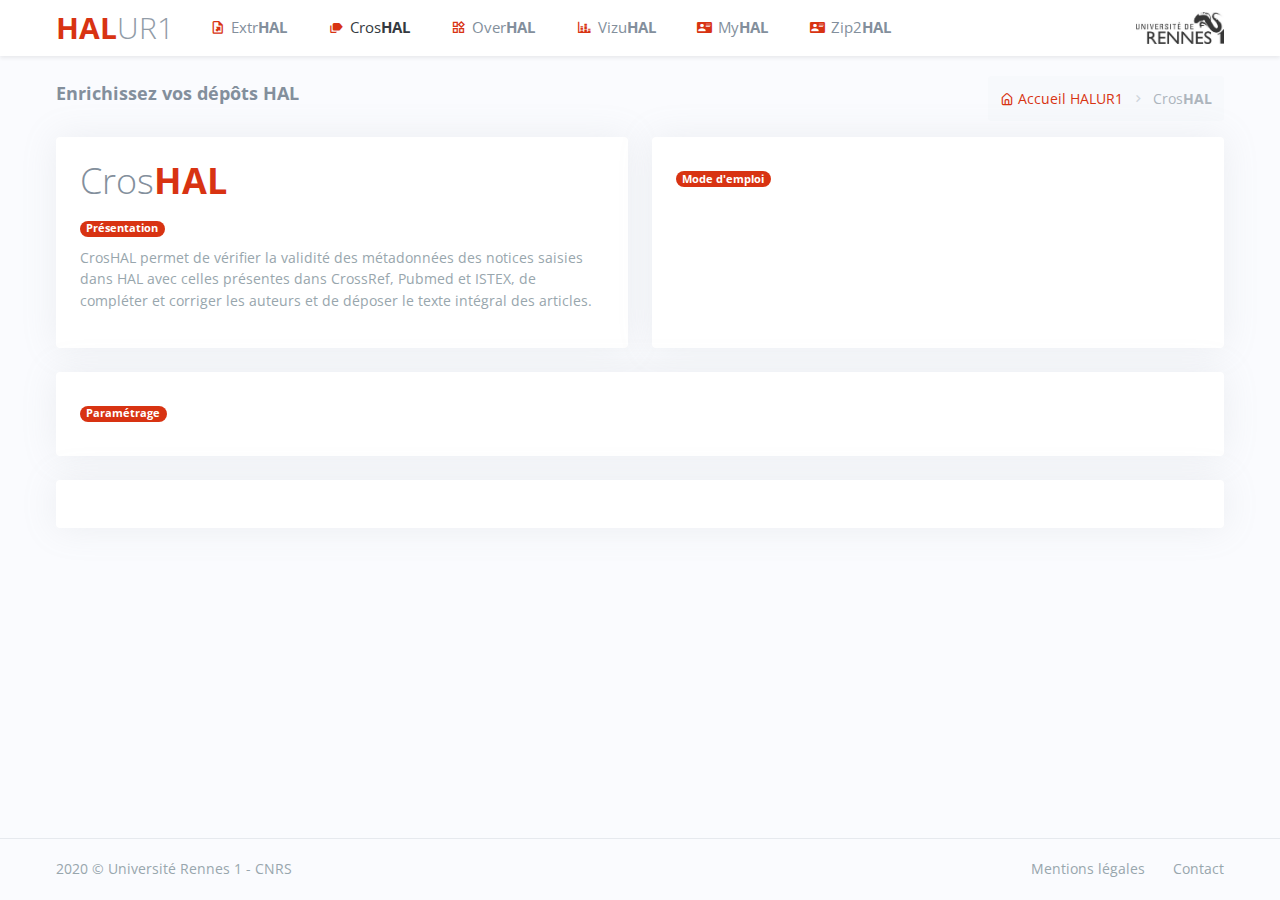
==== croshal.html @ c28a36e7 "Dépôt initial" ====
<!DOCTYPE html>
    <html lang="en">

    <head>
        <meta charset="utf-8" />
        <title>CrosHAL - HAL - UR1</title>
        <meta name="viewport" content="width=device-width, initial-scale=1.0">
        <meta content="" name="description" />
        <meta content="Coderthemes + Lizuka" name="author" />
        <!-- App favicon -->
        <link rel="shortcut icon" href="assets/images/favicon.ico">

        <!-- third party css -->
        <!-- <link href="assets/css/vendor/jquery-jvectormap-1.2.2.css" rel="stylesheet" type="text/css" /> -->
        <!-- third party css end -->

        <!-- App css -->
        <link href="assets/css/icons.min.css" rel="stylesheet" type="text/css" />
        <link href="assets/css/app-hal-ur1.min.css" rel="stylesheet" type="text/css" id="light-style" />
        <!-- <link href="assets/css/app-creative-dark.min.css" rel="stylesheet" type="text/css" id="dark-style" /> -->
        

    </head>

    <body class="loading" data-layout="topnav" >
        
        <!-- Begin page -->
        <div class="wrapper">

            <!-- ============================================================== -->
            <!-- Start Page Content here -->
            <!-- ============================================================== -->

            <div class="content-page">
                <div class="content">
                    

                    <div class="topnav shadow-sm">
                        <div class="container-fluid d-flex justify-content-between  ">
                            <nav class="navbar navbar-light navbar-expand-lg topnav-menu">
                                <div class="brand-name mr-4">
                                    <h1 class="h2"><a href="index.html" class=" text-gray-700"><span class="text-primary">HAL</span><span class="font-weight-light">UR1</span></a></h1>
                                </div>
                                <a class="navbar-toggle"  data-toggle="collapse" data-target="#topnav-menu-content">
                                    <div class="lines">
                                        <span></span>
                                        <span></span>
                                        <span></span>
                                    </div>
                                </a>
                                <div class="collapse navbar-collapse" id="topnav-menu-content">
                                    <ul class="navbar-nav">
                                        <li class="nav-item dropdown">
                                            <a class="nav-link dropdown-toggle arrow-none" href="extrhal.html" id="topnav-extrhal" role="button">
                                                <i class="mdi mdi-file-export-outline text-primary mr-1"></i>Extr<span class="font-weight-bold">HAL</span> 
                                            </a>
                       
                                        </li>
                                        <li class="nav-item dropdown">
                                            <a class="nav-link dropdown-toggle arrow-none" href="croshal.html" id="topnav-crosshal" role="button">
                                                <i class="mdi mdi-label-multiple text-primary mr-1"></i>Cros<span class="font-weight-bold">HAL</span> 
                                            </a>
                                        </li>
                                        <li class="nav-item dropdown">
                                            <a class="nav-link dropdown-toggle arrow-none" href="overhal.html" id="topnav-overhal" role="button">
                                                <i class="mdi mdi-widgets-outline text-primary mr-1"></i>Over<span class="font-weight-bold">HAL</span> 
                                            </a>
                        
                                        </li>
                                        <li class="nav-item dropdown">
                                            <a class="nav-link dropdown-toggle arrow-none" href="vizuhal.html" id="topnav-vizuhal" role="button">
                                                <i class="mdi mdi-chart-bar-stacked text-primary mr-1"></i>Vizu<span class="font-weight-bold">HAL</span> 
                                            </a>
                        
                                        </li>

                                        <li class="nav-item dropdown">
                                            <a class="nav-link dropdown-toggle arrow-none" href="myhal.html" id="topnav-myhal" role="button">
                                                <i class="mdi mdi mdi-account-card-details text-primary mr-1"></i>My<span class="font-weight-bold">HAL</span> 
                                            </a>
                                        </li>

                                        <li class="nav-item dropdown">
                                            <a class="nav-link dropdown-toggle arrow-none" href="zip2hal.html" id="topnav-myhal" role="button">
                                                <i class="mdi mdi mdi-account-card-details text-primary mr-1"></i>Zip2<span class="font-weight-bold">HAL</span> 
                                            </a>
                                        </li>
                                        <!-- <li class="nav-item dropdown">
                                            <a class="nav-link dropdown-toggle arrow-none" href="zip2hal.html" id="topnav-zip2hal" role="button" data-toggle="dropdown" aria-haspopup="true" aria-expanded="false">
                                                <i class="mdi mdi-folder-zip-outline text-primary mr-1"></i>Zip2<span class="font-weight-bold">HAL</span> <div class="arrow-down"></div>
                                            </a>
                                            <div class="dropdown-menu" aria-labelledby="topnav-layouts">
                                                <a href="#!" class="dropdown-item">Exemple de sous menu</a>
                                                <a href="#!" class="dropdown-item">Exemple de sous menu</a>
                                            </div>
                                        </li> -->
                                    </ul>
                                </div>
                            </nav>

                            <div class="brand-logo mt-2 ml-4">
                                    <img src="assets/images/logo_UR1_gris_petit.jpg" alt="" height="32">

                            </div>
                        </div>
                    </div>

                    
                    <!-- Start Content-->
                    <div class="container-fluid">

                        <!-- start page title -->
                        <div class="row">
                            <div class="col-12">
                                <div class="page-title-box">
                                    <div class="page-title-right">
                                        <nav aria-label="breadcrumb">
                                            <ol class="breadcrumb bg-light-lighten p-2">
                                                <li class="breadcrumb-item"><a href="index.html"><i class="uil-home-alt"></i> Accueil HALUR1</a></li>
                                                <li class="breadcrumb-item active" aria-current="page">Cros<span class="font-weight-bold">HAL</span></li>
                                            </ol>
                                        </nav>
                                    </div>
                                    <h4 class="page-title">Enrichissez vos dépôts HAL</h4>
                                </div>
                            </div>
                        </div>
                        <!-- end page title -->

                        <div class="row">
                            <div class="col-xl-8 col-lg-6 d-flex">
                                <!-- project card -->
                                <div class="card d-block w-100">
                                    <div class="card-body">
                                        
                                        <!-- project title-->
                                        <h2 class="h1 mt-0">
                                            <span class="font-weight-light">Cros</span><span class="text-primary">HAL</span>
                                        </h2>
                                        <h5 class="badge badge-primary badge-pill">Présentation</h5>

                                        <p class="text-muted mb-2">
                                            CrosHAL permet de vérifier la validité des métadonnées des notices saisies dans HAL avec celles présentes dans CrossRef, Pubmed et ISTEX, de compléter et corriger les auteurs et de déposer le texte intégral des articles.
                                        </p>


                                    </div> <!-- end card-body-->
                                    
                                </div> <!-- end card-->

                            </div> <!-- end col -->
                            <div class="col-lg-6 col-xl-4 d-flex">
                                <div class="card w-100">
                                    <div class="card-body">
                                        <h5 class="badge badge-primary badge-pill">Mode d'emploi</h5>
                                        <!-- <p class="text-muted mb-2">
                                            <ul class="list-group">
                                                <li class="list-group-item">
                                                    <a href="https://halur1.univ-rennes1.fr/ExtrHAL-manuel-v2.pdf"><i class="mdi mdi-file-pdf-box-outline mr-1"></i> Télécharger le manuel</a>
                                                </li>
                                                <li class="list-group-item">
                                                    <a href="https://halur1.univ-rennes1.fr/ExtrHAL-criteres-types-publis.pdf"><i class="mdi mdi-file-pdf-box-outline mr-1"></i> Quels champs compléter dans HAL ?</a>
                                                </li>
                                            </ul> 
                                        </p> -->
                                    </div>
                                </div>
                                <!-- end card-->
                            </div>
                        </div>
                        <!-- end row -->

                        <div class="row">
                            <div class="col-12 d-flex">
                                <!-- project card -->
                                <div class="card w-100 d-block">
                                    <div class="card-body">
                                        
                                        <h5 class="badge badge-primary badge-pill">Paramétrage</h5>



                                    </div> <!-- end card-body-->
                                    
                                </div> <!-- end card-->

                            </div> <!-- end col -->
                        </div>
                        <!-- end row -->

                        <div class="row">
                            <div class="col-12 d-flex">
                                <div class="card w-100">
                                    <div class="card-body">
                                    </div>
                                    
                                </div>
                                <!-- end card-->
                            </div> <!-- .col -->
                            
                        </div> <!-- .row -->
                       

                    </div>
                    <!-- container -->

                </div>
                <!-- content -->

                <!-- Footer Start -->
                <footer class="footer">
                    <div class="container-fluid">
                        <div class="row">
                            <div class="col-md-6">
                                2020 © Université Rennes 1 - CNRS
                            </div>
                            <div class="col-md-6">
                                <div class="text-md-right footer-links d-none d-md-block">
                                    <a href="javascript: void(0);">Mentions légales</a>
                                    <a href="javascript: void(0);">Contact</a>
                                </div>
                            </div>
                        </div>
                    </div>
                </footer>
                <!-- end Footer -->

            </div>

            <!-- ============================================================== -->
            <!-- End Page content -->
            <!-- ============================================================== -->


        </div>
        <!-- END wrapper -->

       

        <!-- bundle -->
        <script src="assets/js/vendor.min.js"></script>
        <script src="assets/js/app.min.js"></script>

        <!-- third party js -->
        <script src="assets/js/vendor/Chart.bundle.min.js"></script>
        <!-- third party js ends -->
        <script src="assets/js/pages/hal-ur1.chartjs.js"></script>
        

        <!-- third party js -->
        <!-- <script src="assets/js/vendor/apexcharts.min.js"></script> -->
        <!-- <script src="assets/js/vendor/jquery-jvectormap-1.2.2.min.js"></script> -->
        <!-- <script src="assets/js/vendor/jquery-jvectormap-world-mill-en.js"></script> -->
        <!-- third party js ends -->

        <!-- demo app -->
        <!-- <script src="assets/js/pages/demo.dashboard.js"></script> -->
        <!-- end demo js-->
    </body>
</html>
---- assets/css/icons.min.css ----
@charset "UTF-8";@font-face{font-family:unicons;src:url(../fonts/unicons.eot?34404611);src:url(../fontsunicons.eot?34404611#iefix) format("embedded-opentype"),url(../fonts/unicons.woff2?34404611) format("woff2"),url(../fonts/unicons.woff?34404611) format("woff"),url(../fonts/unicons.ttf?34404611) format("truetype"),url(../fonts/unicons.svg?34404611#unicons) format("svg");font-weight:400;font-style:normal}[class*=" uil-"]:before,[class^=uil-]:before{font-family:unicons;font-style:normal;font-weight:400;speak:none;display:inline-block;text-decoration:inherit;text-align:center;font-variant:normal;text-transform:none;line-height:1em;-webkit-font-smoothing:antialiased;-moz-osx-font-smoothing:grayscale}.uil-0-plus:before{content:'\e800'}.uil-10-plus:before{content:'\e801'}.uil-12-plus:before{content:'\e802'}.uil-13-plus:before{content:'\e803'}.uil-16-plus:before{content:'\e804'}.uil-17-plus:before{content:'\e805'}.uil-18-plus:before{content:'\e806'}.uil-21-plus:before{content:'\e807'}.uil-3-plus:before{content:'\e808'}.uil-500px:before{content:'\e809'}.uil-6-plus:before{content:'\e80a'}.uil-abacus:before{content:'\e80b'}.uil-accessible-icon-alt:before{content:'\e80c'}.uil-adjust-alt:before{content:'\e80d'}.uil-adjust-circle:before{content:'\e80e'}.uil-adjust-half:before{content:'\e80f'}.uil-adjust:before{content:'\e810'}.uil-adobe:before{content:'\e811'}.uil-airplay:before{content:'\e812'}.uil-align-alt:before{content:'\e813'}.uil-align-center-alt:before{content:'\e814'}.uil-align-center-h:before{content:'\e815'}.uil-align-center-justify:before{content:'\e816'}.uil-align-center-v:before{content:'\e817'}.uil-align-center:before{content:'\e818'}.uil-align-justify:before{content:'\e819'}.uil-align-left-justify:before{content:'\e81a'}.uil-align-left:before{content:'\e81b'}.uil-align-letter-right:before{content:'\e81c'}.uil-align-right-justify:before{content:'\e81d'}.uil-align-right:before{content:'\e81e'}.uil-align:before{content:'\e81f'}.uil-ambulance:before{content:'\e820'}.uil-analysis:before{content:'\e821'}.uil-analytics:before{content:'\e822'}.uil-anchor:before{content:'\e823'}.uil-android-phone-slash:before{content:'\e824'}.uil-angle-double-down:before{content:'\e825'}.uil-angle-double-left:before{content:'\e826'}.uil-angle-double-right:before{content:'\e827'}.uil-angle-double-up:before{content:'\e828'}.uil-angle-down:before{content:'\e829'}.uil-angle-left:before{content:'\e82a'}.uil-angle-right-b:before{content:'\e82b'}.uil-angle-right:before{content:'\e82c'}.uil-angle-up:before{content:'\e82d'}.uil-angry:before{content:'\e82e'}.uil-ankh:before{content:'\e82f'}.uil-annoyed-alt:before{content:'\e830'}.uil-annoyed:before{content:'\e831'}.uil-apple:before{content:'\e832'}.uil-apps:before{content:'\e833'}.uil-archive-alt:before{content:'\e834'}.uil-archive:before{content:'\e835'}.uil-archway:before{content:'\e836'}.uil-arrow-break:before{content:'\e837'}.uil-arrow-circle-down:before{content:'\e838'}.uil-arrow-circle-left:before{content:'\e839'}.uil-arrow-circle-right:before{content:'\e83a'}.uil-arrow-circle-up:before{content:'\e83b'}.uil-arrow-compress-h:before{content:'\e83c'}.uil-arrow-down-left:before{content:'\e83d'}.uil-arrow-down-right:before{content:'\e83e'}.uil-arrow-down:before{content:'\e83f'}.uil-arrow-from-right:before{content:'\e840'}.uil-arrow-from-top:before{content:'\e841'}.uil-arrow-growth:before{content:'\e842'}.uil-arrow-left:before{content:'\e843'}.uil-arrow-random:before{content:'\e844'}.uil-arrow-resize-diagonal:before{content:'\e845'}.uil-arrow-right:before{content:'\e846'}.uil-arrow-to-bottom:before{content:'\e847'}.uil-arrow-to-right:before{content:'\e848'}.uil-arrow-up-left:before{content:'\e849'}.uil-arrow-up-right:before{content:'\e84a'}.uil-arrow-up:before{content:'\e84b'}.uil-arrows-h-alt:before{content:'\e84c'}.uil-arrows-h:before{content:'\e84d'}.uil-arrows-left-down:before{content:'\e84e'}.uil-arrows-maximize:before{content:'\e84f'}.uil-arrows-merge:before{content:'\e850'}.uil-arrows-resize-h:before{content:'\e851'}.uil-arrows-resize-v:before{content:'\e852'}.uil-arrows-resize:before{content:'\e853'}.uil-arrows-right-down:before{content:'\e854'}.uil-arrows-shrink-h:before{content:'\e855'}.uil-arrows-shrink-v:before{content:'\e856'}.uil-arrows-up-right:before{content:'\e857'}.uil-arrows-v-alt:before{content:'\e858'}.uil-arrows-v:before{content:'\e859'}.uil-assistive-listening-systems:before{content:'\e85a'}.uil-asterisk:before{content:'\e85b'}.uil-at:before{content:'\e85c'}.uil-atm-card:before{content:'\e85d'}.uil-atom:before{content:'\e85e'}.uil-auto-flash:before{content:'\e85f'}.uil-award-alt:before{content:'\e860'}.uil-award:before{content:'\e861'}.uil-baby-carriage:before{content:'\e862'}.uil-backpack:before{content:'\e863'}.uil-backspace:before{content:'\e864'}.uil-backward:before{content:'\e865'}.uil-bag-alt:before{content:'\e866'}.uil-bag-slash:before{content:'\e867'}.uil-bag:before{content:'\e868'}.uil-balance-scale:before{content:'\e869'}.uil-ball:before{content:'\e86a'}.uil-ban:before{content:'\e86b'}.uil-bars:before{content:'\e86c'}.uil-basketball-hoop:before{content:'\e86d'}.uil-basketball:before{content:'\e86e'}.uil-battery-bolt:before{content:'\e86f'}.uil-battery-empty:before{content:'\e870'}.uil-bed-double:before{content:'\e871'}.uil-bed:before{content:'\e872'}.uil-behance:before{content:'\e873'}.uil-bell-school:before{content:'\e874'}.uil-bell-slash:before{content:'\e875'}.uil-bell:before{content:'\e876'}.uil-bill:before{content:'\e877'}.uil-bitcoin-circle:before{content:'\e878'}.uil-bitcoin:before{content:'\e879'}.uil-black-berry:before{content:'\e87a'}.uil-bluetooth-b:before{content:'\e87b'}.uil-bold:before{content:'\e87c'}.uil-bolt-alt:before{content:'\e87d'}.uil-bolt-slash:before{content:'\e87e'}.uil-bolt:before{content:'\e87f'}.uil-book-alt:before{content:'\e880'}.uil-book-medical:before{content:'\e881'}.uil-book-open:before{content:'\e882'}.uil-book-reader:before{content:'\e883'}.uil-book:before{content:'\e884'}.uil-bookmark-full:before{content:'\e885'}.uil-bookmark:before{content:'\e886'}.uil-books:before{content:'\e887'}.uil-boombox:before{content:'\e888'}.uil-border-alt:before{content:'\e889'}.uil-border-bottom:before{content:'\e88a'}.uil-border-clear:before{content:'\e88b'}.uil-border-horizontal:before{content:'\e88c'}.uil-border-inner:before{content:'\e88d'}.uil-border-left:before{content:'\e88e'}.uil-border-out:before{content:'\e88f'}.uil-border-right:before{content:'\e890'}.uil-border-top:before{content:'\e891'}.uil-border-vertical:before{content:'\e892'}.uil-box:before{content:'\e893'}.uil-briefcase-alt:before{content:'\e894'}.uil-briefcase:before{content:'\e895'}.uil-bright:before{content:'\e896'}.uil-brightness-empty:before{content:'\e897'}.uil-brightness-half:before{content:'\e898'}.uil-brightness-low:before{content:'\e899'}.uil-brightness-minus:before{content:'\e89a'}.uil-brightness-plus:before{content:'\e89b'}.uil-brightness:before{content:'\e89c'}.uil-bring-bottom:before{content:'\e89d'}.uil-bring-front:before{content:'\e89e'}.uil-brush-alt:before{content:'\e89f'}.uil-bug:before{content:'\e8a0'}.uil-building:before{content:'\e8a1'}.uil-bullseye:before{content:'\e8a2'}.uil-bus-alt:before{content:'\e8a3'}.uil-bus-school:before{content:'\e8a4'}.uil-bus:before{content:'\e8a5'}.uil-calcualtor:before{content:'\e8a6'}.uil-calculator-alt:before{content:'\e8a7'}.uil-calendar-alt:before{content:'\e8a8'}.uil-calendar-slash:before{content:'\e8a9'}.uil-calender:before{content:'\e8aa'}.uil-calling:before{content:'\e8ab'}.uil-camera-change:before{content:'\e8ac'}.uil-camera-plus:before{content:'\e8ad'}.uil-camera-slash:before{content:'\e8ae'}.uil-camera:before{content:'\e8af'}.uil-cancel:before{content:'\e8b0'}.uil-capsule:before{content:'\e8b1'}.uil-capture:before{content:'\e8b2'}.uil-car-sideview:before{content:'\e8b3'}.uil-car-slash:before{content:'\e8b4'}.uil-car-wash:before{content:'\e8b5'}.uil-car:before{content:'\e8b6'}.uil-card-atm:before{content:'\e8b7'}.uil-caret-right:before{content:'\e8b8'}.uil-cart:before{content:'\e8b9'}.uil-cell:before{content:'\e8ba'}.uil-celsius:before{content:'\e8bb'}.uil-chart-bar-alt:before{content:'\e8bc'}.uil-chart-bar:before{content:'\e8bd'}.uil-chart-down:before{content:'\e8be'}.uil-chart-growth-alt:before{content:'\e8bf'}.uil-chart-growth:before{content:'\e8c0'}.uil-chart-line:before{content:'\e8c1'}.uil-chart-pie-alt:before{content:'\e8c2'}.uil-chart-pie:before{content:'\e8c3'}.uil-chart:before{content:'\e8c4'}.uil-chat-bubble-user:before{content:'\e8c5'}.uil-chat-info:before{content:'\e8c6'}.uil-chat:before{content:'\e8c7'}.uil-check-circle:before{content:'\e8c8'}.uil-check-square:before{content:'\e8c9'}.uil-check:before{content:'\e8ca'}.uil-circle-layer:before{content:'\e8cb'}.uil-circle:before{content:'\e8cc'}.uil-circuit:before{content:'\e8cd'}.uil-clapper-board:before{content:'\e8ce'}.uil-clipboard-alt:before{content:'\e8cf'}.uil-clipboard-blank:before{content:'\e8d0'}.uil-clipboard-notes:before{content:'\e8d1'}.uil-clipboard:before{content:'\e8d2'}.uil-clock-eight:before{content:'\e8d3'}.uil-clock-five:before{content:'\e8d4'}.uil-clock-nine:before{content:'\e8d5'}.uil-clock-seven:before{content:'\e8d6'}.uil-clock-ten:before{content:'\e8d7'}.uil-clock-three:before{content:'\e8d8'}.uil-clock-two:before{content:'\e8d9'}.uil-clock:before{content:'\e8da'}.uil-closed-captioning:before{content:'\e8db'}.uil-cloud-block:before{content:'\e8dc'}.uil-cloud-bookmark:before{content:'\e8dd'}.uil-cloud-check:before{content:'\e8de'}.uil-cloud-computing:before{content:'\e8df'}.uil-cloud-data-connection:before{content:'\e8e0'}.uil-cloud-database-tree:before{content:'\e8e1'}.uil-cloud-download:before{content:'\e8e2'}.uil-cloud-drizzle:before{content:'\e8e3'}.uil-cloud-exclamation:before{content:'\e8e4'}.uil-cloud-hail:before{content:'\e8e5'}.uil-cloud-heart:before{content:'\e8e6'}.uil-cloud-info:before{content:'\e8e7'}.uil-cloud-lock:before{content:'\e8e8'}.uil-cloud-meatball:before{content:'\e8e9'}.uil-cloud-moon-hail:before{content:'\e8ea'}.uil-cloud-moon-meatball:before{content:'\e8eb'}.uil-cloud-moon-rain:before{content:'\e8ec'}.uil-cloud-moon-showers:before{content:'\e8ed'}.uil-cloud-moon:before{content:'\e8ee'}.uil-cloud-question:before{content:'\e8ef'}.uil-cloud-rain-sun:before{content:'\e8f0'}.uil-cloud-rain:before{content:'\e8f1'}.uil-cloud-redo:before{content:'\e8f2'}.uil-cloud-set:before{content:'\e8f3'}.uil-cloud-share:before{content:'\e8f4'}.uil-cloud-shield:before{content:'\e8f5'}.uil-cloud-showers-alt:before{content:'\e8f6'}.uil-cloud-showers-heavy:before{content:'\e8f7'}.uil-cloud-showers:before{content:'\e8f8'}.uil-cloud-slash:before{content:'\e8f9'}.uil-cloud-sun-hail:before{content:'\e8fa'}.uil-cloud-sun-meatball:before{content:'\e8fb'}.uil-cloud-sun-rain-alt:before{content:'\e8fc'}.uil-cloud-sun-rain:before{content:'\e8fd'}.uil-cloud-sun-tear:before{content:'\e8fe'}.uil-cloud-sun:before{content:'\e8ff'}.uil-cloud-times:before{content:'\e900'}.uil-cloud-unlock:before{content:'\e901'}.uil-cloud-upload:before{content:'\e902'}.uil-cloud-wifi:before{content:'\e903'}.uil-cloud-wind:before{content:'\e904'}.uil-cloud:before{content:'\e905'}.uil-clouds:before{content:'\e906'}.uil-club:before{content:'\e907'}.uil-code:before{content:'\e908'}.uil-coffee:before{content:'\e909'}.uil-cog:before{content:'\e90a'}.uil-coins:before{content:'\e90b'}.uil-columns:before{content:'\e90c'}.uil-comment-alt-block:before{content:'\e90d'}.uil-comment-alt-chart-lines:before{content:'\e90e'}.uil-comment-alt-check:before{content:'\e90f'}.uil-comment-alt-dots:before{content:'\e910'}.uil-comment-alt-download:before{content:'\e911'}.uil-comment-alt-edit:before{content:'\e912'}.uil-comment-alt-exclamation:before{content:'\e913'}.uil-comment-alt-heart:before{content:'\e914'}.uil-comment-alt-image:before{content:'\e915'}.uil-comment-alt-info:before{content:'\e916'}.uil-comment-alt-lines:before{content:'\e917'}.uil-comment-alt-lock:before{content:'\e918'}.uil-comment-alt-medical:before{content:'\e919'}.uil-comment-alt-message:before{content:'\e91a'}.uil-comment-alt-notes:before{content:'\e91b'}.uil-comment-alt-plus:before{content:'\e91c'}.uil-comment-alt-question:before{content:'\e91d'}.uil-comment-alt-redo:before{content:'\e91e'}.uil-comment-alt-search:before{content:'\e91f'}.uil-comment-alt-share:before{content:'\e920'}.uil-comment-alt-shield:before{content:'\e921'}.uil-comment-alt-slash:before{content:'\e922'}.uil-comment-alt-upload:before{content:'\e923'}.uil-comment-alt-verify:before{content:'\e924'}.uil-comment-alt:before{content:'\e925'}.uil-comment-block:before{content:'\e926'}.uil-comment-chart-line:before{content:'\e927'}.uil-comment-check:before{content:'\e928'}.uil-comment-dots:before{content:'\e929'}.uil-comment-download:before{content:'\e92a'}.uil-comment-edit:before{content:'\e92b'}.uil-comment-exclamation:before{content:'\e92c'}.uil-comment-heart:before{content:'\e92d'}.uil-comment-image:before{content:'\e92e'}.uil-comment-info-alt:before{content:'\e92f'}.uil-comment-info:before{content:'\e930'}.uil-comment-lines:before{content:'\e931'}.uil-comment-lock:before{content:'\e932'}.uil-comment-medical:before{content:'\e933'}.uil-comment-message:before{content:'\e934'}.uil-comment-notes:before{content:'\e935'}.uil-comment-plus:before{content:'\e936'}.uil-comment-question:before{content:'\e937'}.uil-comment-redo:before{content:'\e938'}.uil-comment-search:before{content:'\e939'}.uil-comment-share:before{content:'\e93a'}.uil-comment-shield:before{content:'\e93b'}.uil-comment-slash:before{content:'\e93c'}.uil-comment-upload:before{content:'\e93d'}.uil-comment-verify:before{content:'\e93e'}.uil-comment:before{content:'\e93f'}.uil-comments-alt:before{content:'\e940'}.uil-comments:before{content:'\e941'}.uil-commnet-alt-slash:before{content:'\e942'}.uil-compact-disc:before{content:'\e943'}.uil-compass:before{content:'\e944'}.uil-compress-alt-left:before{content:'\e945'}.uil-compress-alt:before{content:'\e946'}.uil-compress-arrows:before{content:'\e947'}.uil-compress-lines:before{content:'\e948'}.uil-compress-point:before{content:'\e949'}.uil-compress-v:before{content:'\e94a'}.uil-compress:before{content:'\e94b'}.uil-computer-mouse:before{content:'\e94c'}.uil-confused:before{content:'\e94d'}.uil-constructor:before{content:'\e94e'}.uil-copy-alt:before{content:'\e94f'}.uil-copy-landscape:before{content:'\e950'}.uil-copy:before{content:'\e951'}.uil-copyright:before{content:'\e952'}.uil-corner-down-left:before{content:'\e953'}.uil-corner-down-right-alt:before{content:'\e954'}.uil-corner-down-right:before{content:'\e955'}.uil-corner-left-down:before{content:'\e956'}.uil-corner-right-down:before{content:'\e957'}.uil-corner-up-left-alt:before{content:'\e958'}.uil-corner-up-left:before{content:'\e959'}.uil-corner-up-right-alt:before{content:'\e95a'}.uil-corner-up-right:before{content:'\e95b'}.uil-creative-commons-pd-alt:before{content:'\e95c'}.uil-creative-commons-pd:before{content:'\e95d'}.uil-crockery:before{content:'\e95e'}.uil-crop-alt-rotate-left:before{content:'\e95f'}.uil-crop-alt-rotate-right:before{content:'\e960'}.uil-crop-alt:before{content:'\e961'}.uil-crosshair-alt:before{content:'\e962'}.uil-crosshair:before{content:'\e963'}.uil-crosshairs:before{content:'\e964'}.uil-cube:before{content:'\e965'}.uil-dashboard:before{content:'\e966'}.uil-data-sharing:before{content:'\e967'}.uil-database-alt:before{content:'\e968'}.uil-database:before{content:'\e969'}.uil-desert:before{content:'\e96a'}.uil-desktop-alt-slash:before{content:'\e96b'}.uil-desktop-alt:before{content:'\e96c'}.uil-desktop-cloud-alt:before{content:'\e96d'}.uil-desktop-slash:before{content:'\e96e'}.uil-desktop:before{content:'\e96f'}.uil-dialpad-alt:before{content:'\e970'}.uil-dialpad:before{content:'\e971'}.uil-diamond:before{content:'\e972'}.uil-diary-alt:before{content:'\e973'}.uil-diary:before{content:'\e974'}.uil-dice-five:before{content:'\e975'}.uil-dice-four:before{content:'\e976'}.uil-dice-one:before{content:'\e977'}.uil-dice-six:before{content:'\e978'}.uil-dice-three:before{content:'\e979'}.uil-dice-two:before{content:'\e97a'}.uil-direction:before{content:'\e97b'}.uil-directions:before{content:'\e97c'}.uil-dizzy-meh:before{content:'\e97d'}.uil-dna:before{content:'\e97e'}.uil-document-layout-center:before{content:'\e97f'}.uil-document-layout-left:before{content:'\e980'}.uil-document-layout-right:before{content:'\e981'}.uil-document:before{content:'\e982'}.uil-dollar-alt:before{content:'\e983'}.uil-dollar-sign-alt:before{content:'\e984'}.uil-dollar-sign:before{content:'\e985'}.uil-down-arrow:before{content:'\e986'}.uil-download-alt:before{content:'\e987'}.uil-dribbble:before{content:'\e988'}.uil-drill:before{content:'\e989'}.uil-dropbox:before{content:'\e98a'}.uil-dumbbell:before{content:'\e98b'}.uil-ear:before{content:'\e98c'}.uil-edit-alt:before{content:'\e98d'}.uil-edit:before{content:'\e98e'}.uil-ellipsis-h:before{content:'\e98f'}.uil-ellipsis-v:before{content:'\e990'}.uil-emoji:before{content:'\e991'}.uil-enter:before{content:'\e992'}.uil-entry:before{content:'\e993'}.uil-envelope-add:before{content:'\e994'}.uil-envelope-alt:before{content:'\e995'}.uil-envelope-block:before{content:'\e996'}.uil-envelope-bookmark:before{content:'\e997'}.uil-envelope-check:before{content:'\e998'}.uil-envelope-download-alt:before{content:'\e999'}.uil-envelope-download:before{content:'\e99a'}.uil-envelope-edit:before{content:'\e99b'}.uil-envelope-exclamation:before{content:'\e99c'}.uil-envelope-heart:before{content:'\e99d'}.uil-envelope-info:before{content:'\e99e'}.uil-envelope-lock:before{content:'\e99f'}.uil-envelope-minus:before{content:'\e9a0'}.uil-envelope-open:before{content:'\e9a1'}.uil-envelope-question:before{content:'\e9a2'}.uil-envelope-receive:before{content:'\e9a3'}.uil-envelope-redo:before{content:'\e9a4'}.uil-envelope-search:before{content:'\e9a5'}.uil-envelope-send:before{content:'\e9a6'}.uil-envelope-share:before{content:'\e9a7'}.uil-envelope-shield:before{content:'\e9a8'}.uil-envelope-star:before{content:'\e9a9'}.uil-envelope-times:before{content:'\e9aa'}.uil-envelope-upload-alt:before{content:'\e9ab'}.uil-envelope-upload:before{content:'\e9ac'}.uil-envelope:before{content:'\e9ad'}.uil-envelopes:before{content:'\e9ae'}.uil-equal-circle:before{content:'\e9af'}.uil-euro-circle:before{content:'\e9b0'}.uil-euro:before{content:'\e9b1'}.uil-exchange-alt:before{content:'\e9b2'}.uil-exchange:before{content:'\e9b3'}.uil-exclamation-circle:before{content:'\e9b4'}.uil-exclamation-octagon:before{content:'\e9b5'}.uil-exclamation-triangle:before{content:'\e9b6'}.uil-exclude:before{content:'\e9b7'}.uil-exit:before{content:'\e9b8'}.uil-expand-alt:before{content:'\e9b9'}.uil-expand-arrows-alt:before{content:'\e9ba'}.uil-expand-arrows:before{content:'\e9bb'}.uil-expand-from-corner:before{content:'\e9bc'}.uil-expand-left:before{content:'\e9bd'}.uil-expand-right:before{content:'\e9be'}.uil-export:before{content:'\e9bf'}.uil-exposure-alt:before{content:'\e9c0'}.uil-exposure-increase:before{content:'\e9c1'}.uil-external-link-alt:before{content:'\e9c2'}.uil-eye-slash:before{content:'\e9c3'}.uil-eye:before{content:'\e9c4'}.uil-facebook-f:before{content:'\e9c5'}.uil-facebook-messenger:before{content:'\e9c6'}.uil-facebook:before{content:'\e9c7'}.uil-fahrenheit:before{content:'\e9c8'}.uil-fast-mail-alt:before{content:'\e9c9'}.uil-fast-mail:before{content:'\e9ca'}.uil-favorite:before{content:'\e9cb'}.uil-feedback:before{content:'\e9cc'}.uil-file-alt:before{content:'\e9cd'}.uil-file-blank:before{content:'\e9ce'}.uil-file-block-alt:before{content:'\e9cf'}.uil-file-bookmark-alt:before{content:'\e9d0'}.uil-file-check-alt:before{content:'\e9d1'}.uil-file-check:before{content:'\e9d2'}.uil-file-contract-dollar:before{content:'\e9d3'}.uil-file-copy-alt:before{content:'\e9d4'}.uil-file-download-alt:before{content:'\e9d5'}.uil-file-download:before{content:'\e9d6'}.uil-file-edit-alt:before{content:'\e9d7'}.uil-file-exclamation-alt:before{content:'\e9d8'}.uil-file-exclamation:before{content:'\e9d9'}.uil-file-heart:before{content:'\e9da'}.uil-file-info-alt:before{content:'\e9db'}.uil-file-landscape-alt:before{content:'\e9dc'}.uil-file-landscape:before{content:'\e9dd'}.uil-file-lanscape-slash:before{content:'\e9de'}.uil-file-lock-alt:before{content:'\e9df'}.uil-file-medical-alt:before{content:'\e9e0'}.uil-file-medical:before{content:'\e9e1'}.uil-file-minus-alt:before{content:'\e9e2'}.uil-file-minus:before{content:'\e9e3'}.uil-file-network:before{content:'\e9e4'}.uil-file-plus-alt:before{content:'\e9e5'}.uil-file-plus:before{content:'\e9e6'}.uil-file-question-alt:before{content:'\e9e7'}.uil-file-question:before{content:'\e9e8'}.uil-file-redo-alt:before{content:'\e9e9'}.uil-file-search-alt:before{content:'\e9ea'}.uil-file-share-alt:before{content:'\e9eb'}.uil-file-shield-alt:before{content:'\e9ec'}.uil-file-slash:before{content:'\e9ed'}.uil-file-times-alt:before{content:'\e9ee'}.uil-file-times:before{content:'\e9ef'}.uil-file-upload-alt:before{content:'\e9f0'}.uil-file-upload:before{content:'\e9f1'}.uil-file:before{content:'\e9f2'}.uil-files-landscapes-alt:before{content:'\e9f3'}.uil-files-landscapes:before{content:'\e9f4'}.uil-film:before{content:'\e9f5'}.uil-filter-slash:before{content:'\e9f6'}.uil-filter:before{content:'\e9f7'}.uil-flask-potion:before{content:'\e9f8'}.uil-flask:before{content:'\e9f9'}.uil-flip-h-alt:before{content:'\e9fa'}.uil-flip-h:before{content:'\e9fb'}.uil-flip-v-alt:before{content:'\e9fc'}.uil-flip-v:before{content:'\e9fd'}.uil-flower:before{content:'\e9fe'}.uil-focus-add:before{content:'\e9ff'}.uil-focus-target:before{content:'\ea00'}.uil-focus:before{content:'\ea01'}.uil-folder-check:before{content:'\ea02'}.uil-folder-download:before{content:'\ea03'}.uil-folder-exclamation:before{content:'\ea04'}.uil-folder-heart:before{content:'\ea05'}.uil-folder-info:before{content:'\ea06'}.uil-folder-lock:before{content:'\ea07'}.uil-folder-medical:before{content:'\ea08'}.uil-folder-minus:before{content:'\ea09'}.uil-folder-network:before{content:'\ea0a'}.uil-folder-plus:before{content:'\ea0b'}.uil-folder-question:before{content:'\ea0c'}.uil-folder-slash:before{content:'\ea0d'}.uil-folder-times:before{content:'\ea0e'}.uil-folder-upload:before{content:'\ea0f'}.uil-folder:before{content:'\ea10'}.uil-food:before{content:'\ea11'}.uil-football-american:before{content:'\ea12'}.uil-football-ball:before{content:'\ea13'}.uil-football:before{content:'\ea14'}.uil-forecastcloud-moon-tear:before{content:'\ea15'}.uil-forwaded-call:before{content:'\ea16'}.uil-forward:before{content:'\ea17'}.uil-frown:before{content:'\ea18'}.uil-game-structure:before{content:'\ea19'}.uil-game:before{content:'\ea1a'}.uil-gift:before{content:'\ea1b'}.uil-github-alt:before{content:'\ea1c'}.uil-github:before{content:'\ea1d'}.uil-glass-martini-alt-slash:before{content:'\ea1e'}.uil-glass-martini-alt:before{content:'\ea1f'}.uil-glass-martini:before{content:'\ea20'}.uil-glass-tea:before{content:'\ea21'}.uil-glass:before{content:'\ea22'}.uil-globe:before{content:'\ea23'}.uil-gold:before{content:'\ea24'}.uil-google-drive-alt:before{content:'\ea25'}.uil-google-drive:before{content:'\ea26'}.uil-google-hangouts:before{content:'\ea27'}.uil-google-play:before{content:'\ea28'}.uil-google:before{content:'\ea29'}.uil-graduation-hat:before{content:'\ea2a'}.uil-graph-bar:before{content:'\ea2b'}.uil-grid:before{content:'\ea2c'}.uil-grids:before{content:'\ea2d'}.uil-grin-tongue-wink-alt:before{content:'\ea2e'}.uil-grin-tongue-wink:before{content:'\ea2f'}.uil-grin:before{content:'\ea30'}.uil-grip-horizontal-line:before{content:'\ea31'}.uil-hdd:before{content:'\ea32'}.uil-headphones-alt:before{content:'\ea33'}.uil-headphones:before{content:'\ea34'}.uil-heart-alt:before{content:'\ea35'}.uil-heart-medical:before{content:'\ea36'}.uil-heart-rate:before{content:'\ea37'}.uil-heart-sign:before{content:'\ea38'}.uil-heart:before{content:'\ea39'}.uil-heartbeat:before{content:'\ea3a'}.uil-history-alt:before{content:'\ea3b'}.uil-history:before{content:'\ea3c'}.uil-home-alt:before{content:'\ea3d'}.uil-home:before{content:'\ea3e'}.uil-horizontal-align-center:before{content:'\ea3f'}.uil-horizontal-align-left:before{content:'\ea40'}.uil-horizontal-align-right:before{content:'\ea41'}.uil-horizontal-distribution-center:before{content:'\ea42'}.uil-horizontal-distribution-left:before{content:'\ea43'}.uil-horizontal-distribution-right:before{content:'\ea44'}.uil-hunting:before{content:'\ea45'}.uil-image-alt-slash:before{content:'\ea46'}.uil-image-block:before{content:'\ea47'}.uil-image-broken:before{content:'\ea48'}.uil-image-check:before{content:'\ea49'}.uil-image-download:before{content:'\ea4a'}.uil-image-edit:before{content:'\ea4b'}.uil-image-lock:before{content:'\ea4c'}.uil-image-minus:before{content:'\ea4d'}.uil-image-plus:before{content:'\ea4e'}.uil-image-question:before{content:'\ea4f'}.uil-image-redo:before{content:'\ea50'}.uil-image-resize-landscape:before{content:'\ea51'}.uil-image-resize-square:before{content:'\ea52'}.uil-image-search:before{content:'\ea53'}.uil-image-share:before{content:'\ea54'}.uil-image-shield:before{content:'\ea55'}.uil-image-slash:before{content:'\ea56'}.uil-image-times:before{content:'\ea57'}.uil-image-upload:before{content:'\ea58'}.uil-image-v:before{content:'\ea59'}.uil-image:before{content:'\ea5a'}.uil-images:before{content:'\ea5b'}.uil-incoming-call:before{content:'\ea5c'}.uil-info-circle:before{content:'\ea5d'}.uil-instagram-alt:before{content:'\ea5e'}.uil-instagram:before{content:'\ea5f'}.uil-intercom:before{content:'\ea60'}.uil-invoice:before{content:'\ea61'}.uil-italic:before{content:'\ea62'}.uil-jackhammer:before{content:'\ea63'}.uil-java-script:before{content:'\ea64'}.uil-kayak:before{content:'\ea65'}.uil-key-skeleton-alt:before{content:'\ea66'}.uil-key-skeleton:before{content:'\ea67'}.uil-keyboard-alt:before{content:'\ea68'}.uil-keyboard-hide:before{content:'\ea69'}.uil-keyboard-show:before{content:'\ea6a'}.uil-keyboard:before{content:'\ea6b'}.uil-keyhole-circle:before{content:'\ea6c'}.uil-keyhole-square-full:before{content:'\ea6d'}.uil-keyhole-square:before{content:'\ea6e'}.uil-kid:before{content:'\ea6f'}.uil-label-alt:before{content:'\ea70'}.uil-label:before{content:'\ea71'}.uil-lamp:before{content:'\ea72'}.uil-laptop-cloud:before{content:'\ea73'}.uil-laptop:before{content:'\ea74'}.uil-laughing:before{content:'\ea75'}.uil-layer-group-slash:before{content:'\ea76'}.uil-layer-group:before{content:'\ea77'}.uil-layers-alt:before{content:'\ea78'}.uil-layers-slash:before{content:'\ea79'}.uil-layers:before{content:'\ea7a'}.uil-left-arrow-from-left:before{content:'\ea7b'}.uil-left-arrow-to-left:before{content:'\ea7c'}.uil-left-indent-alt:before{content:'\ea7d'}.uil-left-indent:before{content:'\ea7e'}.uil-left-to-right-text-direction:before{content:'\ea7f'}.uil-life-ring:before{content:'\ea80'}.uil-lightbulb-alt:before{content:'\ea81'}.uil-lightbulb:before{content:'\ea82'}.uil-line-alt:before{content:'\ea83'}.uil-line-spacing:before{content:'\ea84'}.uil-line:before{content:'\ea85'}.uil-link-alt:before{content:'\ea86'}.uil-link-broken:before{content:'\ea87'}.uil-link-h:before{content:'\ea88'}.uil-link:before{content:'\ea89'}.uil-linkedin-alt:before{content:'\ea8a'}.uil-linkedin:before{content:'\ea8b'}.uil-list-ui-alt:before{content:'\ea8c'}.uil-list-ul:before{content:'\ea8d'}.uil-location-arrow-alt:before{content:'\ea8e'}.uil-location-arrow:before{content:'\ea8f'}.uil-location-pin-alt:before{content:'\ea90'}.uil-location-point:before{content:'\ea91'}.uil-location:before{content:'\ea92'}.uil-lock-access:before{content:'\ea93'}.uil-lock-alt:before{content:'\ea94'}.uil-lock-open-alt:before{content:'\ea95'}.uil-lock-slash:before{content:'\ea96'}.uil-lock:before{content:'\ea97'}.uil-mailbox-alt:before{content:'\ea98'}.uil-mailbox:before{content:'\ea99'}.uil-map-marker-alt:before{content:'\ea9a'}.uil-map-marker-edit:before{content:'\ea9b'}.uil-map-marker-info:before{content:'\ea9c'}.uil-map-marker-minus:before{content:'\ea9d'}.uil-map-marker-plus:before{content:'\ea9e'}.uil-map-marker-question:before{content:'\ea9f'}.uil-map-marker-shield:before{content:'\eaa0'}.uil-map-marker-slash:before{content:'\eaa1'}.uil-map-marker:before{content:'\eaa2'}.uil-map-pin-alt:before{content:'\eaa3'}.uil-map-pin:before{content:'\eaa4'}.uil-map:before{content:'\eaa5'}.uil-mars:before{content:'\eaa6'}.uil-maximize-left:before{content:'\eaa7'}.uil-medal:before{content:'\eaa8'}.uil-medical-drip:before{content:'\eaa9'}.uil-medical-square-full:before{content:'\eaaa'}.uil-medical-square:before{content:'\eaab'}.uil-medical:before{content:'\eaac'}.uil-medium-m:before{content:'\eaad'}.uil-medkit:before{content:'\eaae'}.uil-meeting-board:before{content:'\eaaf'}.uil-meh-alt:before{content:'\eab0'}.uil-meh-closed-eye:before{content:'\eab1'}.uil-meh:before{content:'\eab2'}.uil-message:before{content:'\eab3'}.uil-microphone-slash:before{content:'\eab4'}.uil-microphone:before{content:'\eab5'}.uil-minus-circle:before{content:'\eab6'}.uil-minus-path:before{content:'\eab7'}.uil-minus-square-full:before{content:'\eab8'}.uil-minus-square:before{content:'\eab9'}.uil-minus:before{content:'\eaba'}.uil-missed-call:before{content:'\eabb'}.uil-mobey-bill-slash:before{content:'\eabc'}.uil-mobile-android-alt:before{content:'\eabd'}.uil-mobile-android:before{content:'\eabe'}.uil-mobile-vibrate:before{content:'\eabf'}.uil-modem:before{content:'\eac0'}.uil-money-bill-stack:before{content:'\eac1'}.uil-money-bill:before{content:'\eac2'}.uil-money-insert:before{content:'\eac3'}.uil-money-stack:before{content:'\eac4'}.uil-money-withdraw:before{content:'\eac5'}.uil-money-withdrawal:before{content:'\eac6'}.uil-moneybag-alt:before{content:'\eac7'}.uil-moneybag:before{content:'\eac8'}.uil-monitor-heart-rate:before{content:'\eac9'}.uil-monitor:before{content:'\eaca'}.uil-moon-eclipse:before{content:'\eacb'}.uil-moon:before{content:'\eacc'}.uil-moonset:before{content:'\eacd'}.uil-mountains-sun:before{content:'\eace'}.uil-mountains:before{content:'\eacf'}.uil-mouse-alt:before{content:'\ead0'}.uil-mouse:before{content:'\ead1'}.uil-multiply:before{content:'\ead2'}.uil-music-note:before{content:'\ead3'}.uil-music-tune-slash:before{content:'\ead4'}.uil-music:before{content:'\ead5'}.uil-n-a:before{content:'\ead6'}.uil-navigator:before{content:'\ead7'}.uil-nerd:before{content:'\ead8'}.uil-newspaper:before{content:'\ead9'}.uil-ninja:before{content:'\eada'}.uil-no-entry:before{content:'\eadb'}.uil-notebooks:before{content:'\eadc'}.uil-notes:before{content:'\eadd'}.uil-object-group:before{content:'\eade'}.uil-object-ungroup:before{content:'\eadf'}.uil-octagon:before{content:'\eae0'}.uil-outgoing-call:before{content:'\eae1'}.uil-package:before{content:'\eae2'}.uil-padlock:before{content:'\eae3'}.uil-paint-tool:before{content:'\eae4'}.uil-palette:before{content:'\eae5'}.uil-panorama-h-alt:before{content:'\eae6'}.uil-panorama-h:before{content:'\eae7'}.uil-panorama-v:before{content:'\eae8'}.uil-paperclip:before{content:'\eae9'}.uil-paragraph:before{content:'\eaea'}.uil-parcel:before{content:'\eaeb'}.uil-parking-square:before{content:'\eaec'}.uil-pathfinder-unite:before{content:'\eaed'}.uil-pathfinder:before{content:'\eaee'}.uil-pause-circle:before{content:'\eaef'}.uil-pause:before{content:'\eaf0'}.uil-paypal:before{content:'\eaf1'}.uil-pen:before{content:'\eaf2'}.uil-pentagon:before{content:'\eaf3'}.uil-phone-alt:before{content:'\eaf4'}.uil-phone-pause:before{content:'\eaf5'}.uil-phone-slash:before{content:'\eaf6'}.uil-phone-times:before{content:'\eaf7'}.uil-phone-volume:before{content:'\eaf8'}.uil-phone:before{content:'\eaf9'}.uil-picture:before{content:'\eafa'}.uil-plane-arrival:before{content:'\eafb'}.uil-plane-departure:before{content:'\eafc'}.uil-plane-fly:before{content:'\eafd'}.uil-plane:before{content:'\eafe'}.uil-play-circle:before{content:'\eaff'}.uil-play:before{content:'\eb00'}.uil-plug:before{content:'\eb01'}.uil-plus-circle:before{content:'\eb02'}.uil-plus-square:before{content:'\eb03'}.uil-plus:before{content:'\eb04'}.uil-podium:before{content:'\eb05'}.uil-polygon:before{content:'\eb06'}.uil-post-stamp:before{content:'\eb07'}.uil-postcard:before{content:'\eb08'}.uil-pound-circle:before{content:'\eb09'}.uil-pound:before{content:'\eb0a'}.uil-power:before{content:'\eb0b'}.uil-prescription-bottle:before{content:'\eb0c'}.uil-presentation-check:before{content:'\eb0d'}.uil-presentation-edit:before{content:'\eb0e'}.uil-presentation-line:before{content:'\eb0f'}.uil-presentation-lines-alt:before{content:'\eb10'}.uil-presentation-minus:before{content:'\eb11'}.uil-presentation-play:before{content:'\eb12'}.uil-presentation-plus:before{content:'\eb13'}.uil-presentation-times:before{content:'\eb14'}.uil-presentation:before{content:'\eb15'}.uil-previous:before{content:'\eb16'}.uil-pricetag-alt:before{content:'\eb17'}.uil-print-slash:before{content:'\eb18'}.uil-print:before{content:'\eb19'}.uil-processor:before{content:'\eb1a'}.uil-pump:before{content:'\eb1b'}.uil-puzzle-piece:before{content:'\eb1c'}.uil-question-circle:before{content:'\eb1d'}.uil-raddit-alien-alt:before{content:'\eb1e'}.uil-rainbow:before{content:'\eb1f'}.uil-raindrops-alt:before{content:'\eb20'}.uil-raindrops:before{content:'\eb21'}.uil-receipt-alt:before{content:'\eb22'}.uil-receipt:before{content:'\eb23'}.uil-record-audio:before{content:'\eb24'}.uil-redo:before{content:'\eb25'}.uil-refresh:before{content:'\eb26'}.uil-registered:before{content:'\eb27'}.uil-repeat:before{content:'\eb28'}.uil-restaurant:before{content:'\eb29'}.uil-right-indent-alt:before{content:'\eb2a'}.uil-right-to-left-text-direction:before{content:'\eb2b'}.uil-robot:before{content:'\eb2c'}.uil-rope-way:before{content:'\eb2d'}.uil-rotate-360:before{content:'\eb2e'}.uil-rss-alt:before{content:'\eb2f'}.uil-rss-interface:before{content:'\eb30'}.uil-rss:before{content:'\eb31'}.uil-ruler-combined:before{content:'\eb32'}.uil-ruler:before{content:'\eb33'}.uil-sad-cry:before{content:'\eb34'}.uil-sad-crying:before{content:'\eb35'}.uil-sad-dizzy:before{content:'\eb36'}.uil-sad-squint:before{content:'\eb37'}.uil-sad:before{content:'\eb38'}.uil-scaling-left:before{content:'\eb39'}.uil-scaling-right:before{content:'\eb3a'}.uil-scenery:before{content:'\eb3b'}.uil-schedule:before{content:'\eb3c'}.uil-science:before{content:'\eb3d'}.uil-screw:before{content:'\eb3e'}.uil-scroll-h:before{content:'\eb3f'}.uil-scroll:before{content:'\eb40'}.uil-search-alt:before{content:'\eb41'}.uil-search-minus:before{content:'\eb42'}.uil-search-plus:before{content:'\eb43'}.uil-search:before{content:'\eb44'}.uil-selfie:before{content:'\eb45'}.uil-server-alt:before{content:'\eb46'}.uil-server-connection:before{content:'\eb47'}.uil-server-network-alt:before{content:'\eb48'}.uil-server-network:before{content:'\eb49'}.uil-server:before{content:'\eb4a'}.uil-servers:before{content:'\eb4b'}.uil-servicemark:before{content:'\eb4c'}.uil-share-alt:before{content:'\eb4d'}.uil-shield-check:before{content:'\eb4e'}.uil-shield-exclamation:before{content:'\eb4f'}.uil-shield-question:before{content:'\eb50'}.uil-shield-slash:before{content:'\eb51'}.uil-shield:before{content:'\eb52'}.uil-ship:before{content:'\eb53'}.uil-shop:before{content:'\eb54'}.uil-shopping-basket:before{content:'\eb55'}.uil-shopping-cart-alt:before{content:'\eb56'}.uil-shopping-trolley:before{content:'\eb57'}.uil-shovel:before{content:'\eb58'}.uil-shrink:before{content:'\eb59'}.uil-shuffle:before{content:'\eb5a'}.uil-shutter-alt:before{content:'\eb5b'}.uil-shutter:before{content:'\eb5c'}.uil-sick:before{content:'\eb5d'}.uil-sigma:before{content:'\eb5e'}.uil-sign-alt:before{content:'\eb5f'}.uil-sign-in-alt:before{content:'\eb60'}.uil-sign-left:before{content:'\eb61'}.uil-sign-out-alt:before{content:'\eb62'}.uil-sign-right:before{content:'\eb63'}.uil-signal-alt-3:before{content:'\eb64'}.uil-signal-alt:before{content:'\eb65'}.uil-signal:before{content:'\eb66'}.uil-silence:before{content:'\eb67'}.uil-silent-squint:before{content:'\eb68'}.uil-sim-card:before{content:'\eb69'}.uil-sitemap:before{content:'\eb6a'}.uil-skip-forward-alt:before{content:'\eb6b'}.uil-skip-forward-circle:before{content:'\eb6c'}.uil-skip-forward:before{content:'\eb6d'}.uil-slack-alt:before{content:'\eb6e'}.uil-slack:before{content:'\eb6f'}.uil-sliders-v-alt:before{content:'\eb70'}.uil-sliders-v:before{content:'\eb71'}.uil-smile-beam:before{content:'\eb72'}.uil-smile-dizzy:before{content:'\eb73'}.uil-smile-squint-wink-alt:before{content:'\eb74'}.uil-smile-squint-wink:before{content:'\eb75'}.uil-smile-wink-alt:before{content:'\eb76'}.uil-smile-wink:before{content:'\eb77'}.uil-smile:before{content:'\eb78'}.uil-snapchat-ghost:before{content:'\eb79'}.uil-snapchat-square:before{content:'\eb7a'}.uil-snow-flake:before{content:'\eb7b'}.uil-snowflake-alt:before{content:'\eb7c'}.uil-snowflake:before{content:'\eb7d'}.uil-sort-amount-down:before{content:'\eb7e'}.uil-sort-amount-up:before{content:'\eb7f'}.uil-sort:before{content:'\eb80'}.uil-sorting:before{content:'\eb81'}.uil-space-key:before{content:'\eb82'}.uil-spade:before{content:'\eb83'}.uil-sperms:before{content:'\eb84'}.uil-spin:before{content:'\eb85'}.uil-sport:before{content:'\eb86'}.uil-square-full:before{content:'\eb87'}.uil-square-shape:before{content:'\eb88'}.uil-square:before{content:'\eb89'}.uil-squint:before{content:'\eb8a'}.uil-star-half-alt:before{content:'\eb8b'}.uil-star:before{content:'\eb8c'}.uil-step-backward-alt:before{content:'\eb8d'}.uil-step-backward-circle:before{content:'\eb8e'}.uil-step-backward:before{content:'\eb8f'}.uil-step-forward:before{content:'\eb90'}.uil-stop-circle:before{content:'\eb91'}.uil-stopwatch-slash:before{content:'\eb92'}.uil-stopwatch:before{content:'\eb93'}.uil-store-alt:before{content:'\eb94'}.uil-store:before{content:'\eb95'}.uil-streering:before{content:'\eb96'}.uil-stretcher:before{content:'\eb97'}.uil-subject:before{content:'\eb98'}.uil-subway-alt:before{content:'\eb99'}.uil-subway:before{content:'\eb9a'}.uil-suitcase-alt:before{content:'\eb9b'}.uil-suitcase:before{content:'\eb9c'}.uil-sun:before{content:'\eb9d'}.uil-sunset:before{content:'\eb9e'}.uil-surprise:before{content:'\eb9f'}.uil-swatchbook:before{content:'\eba0'}.uil-swimmer:before{content:'\eba1'}.uil-symbol:before{content:'\eba2'}.uil-sync-exclamation:before{content:'\eba3'}.uil-sync-slash:before{content:'\eba4'}.uil-sync:before{content:'\eba5'}.uil-syringe:before{content:'\eba6'}.uil-table:before{content:'\eba7'}.uil-tablet:before{content:'\eba8'}.uil-tablets:before{content:'\eba9'}.uil-tachometer-fast:before{content:'\ebaa'}.uil-tag-alt:before{content:'\ebab'}.uil-tag:before{content:'\ebac'}.uil-tape:before{content:'\ebad'}.uil-taxi:before{content:'\ebae'}.uil-tear:before{content:'\ebaf'}.uil-technology:before{content:'\ebb0'}.uil-telescope:before{content:'\ebb1'}.uil-temperature-empty:before{content:'\ebb2'}.uil-temperature-half:before{content:'\ebb3'}.uil-temperature-minus:before{content:'\ebb4'}.uil-temperature-plus:before{content:'\ebb5'}.uil-temperature-quarter:before{content:'\ebb6'}.uil-temperature-three-quarter:before{content:'\ebb7'}.uil-temperature:before{content:'\ebb8'}.uil-text-fields:before{content:'\ebb9'}.uil-text-size:before{content:'\ebba'}.uil-text-strike-through:before{content:'\ebbb'}.uil-text:before{content:'\ebbc'}.uil-th-large:before{content:'\ebbd'}.uil-th-slash:before{content:'\ebbe'}.uil-th:before{content:'\ebbf'}.uil-thermometer:before{content:'\ebc0'}.uil-thumbs-down:before{content:'\ebc1'}.uil-thumbs-up:before{content:'\ebc2'}.uil-thunderstorm-moon:before{content:'\ebc3'}.uil-thunderstorm-sun:before{content:'\ebc4'}.uil-thunderstorm:before{content:'\ebc5'}.uil-ticket:before{content:'\ebc6'}.uil-times-circle:before{content:'\ebc7'}.uil-times-square:before{content:'\ebc8'}.uil-times:before{content:'\ebc9'}.uil-toggle-off:before{content:'\ebca'}.uil-toggle-on:before{content:'\ebcb'}.uil-top-arrow-from-top:before{content:'\ebcc'}.uil-top-arrow-to-top:before{content:'\ebcd'}.uil-tornado:before{content:'\ebce'}.uil-trademark-circle:before{content:'\ebcf'}.uil-trademark:before{content:'\ebd0'}.uil-traffic-barrier:before{content:'\ebd1'}.uil-trash-alt:before{content:'\ebd2'}.uil-trash:before{content:'\ebd3'}.uil-trees:before{content:'\ebd4'}.uil-triangle:before{content:'\ebd5'}.uil-trophy:before{content:'\ebd6'}.uil-trowel:before{content:'\ebd7'}.uil-truck-case:before{content:'\ebd8'}.uil-truck-loading:before{content:'\ebd9'}.uil-truck:before{content:'\ebda'}.uil-tumblr-square:before{content:'\ebdb'}.uil-tumblr:before{content:'\ebdc'}.uil-tv-retro-slash:before{content:'\ebdd'}.uil-tv-retro:before{content:'\ebde'}.uil-twitter:before{content:'\ebdf'}.uil-umbrella:before{content:'\ebe0'}.uil-unamused:before{content:'\ebe1'}.uil-underline:before{content:'\ebe2'}.uil-unlock-alt:before{content:'\ebe3'}.uil-unlock:before{content:'\ebe4'}.uil-upload-alt:before{content:'\ebe5'}.uil-upload:before{content:'\ebe6'}.uil-usd-circle:before{content:'\ebe7'}.uil-usd-square:before{content:'\ebe8'}.uil-user-check:before{content:'\ebe9'}.uil-user-circle:before{content:'\ebea'}.uil-user-exclamation:before{content:'\ebeb'}.uil-user-hard-hat:before{content:'\ebec'}.uil-user-minus:before{content:'\ebed'}.uil-user-plus:before{content:'\ebee'}.uil-user-square:before{content:'\ebef'}.uil-user-times:before{content:'\ebf0'}.uil-user:before{content:'\ebf1'}.uil-users-alt:before{content:'\ebf2'}.uil-utensils-alt:before{content:'\ebf3'}.uil-utensils:before{content:'\ebf4'}.uil-vector-square-alt:before{content:'\ebf5'}.uil-vector-square:before{content:'\ebf6'}.uil-venus:before{content:'\ebf7'}.uil-vertical-align-bottom:before{content:'\ebf8'}.uil-vertical-align-center:before{content:'\ebf9'}.uil-vertical-align-top:before{content:'\ebfa'}.uil-vertical-distribute-bottom:before{content:'\ebfb'}.uil-vertical-distribution-center:before{content:'\ebfc'}.uil-vertical-distribution-top:before{content:'\ebfd'}.uil-video-slash:before{content:'\ebfe'}.uil-video:before{content:'\ebff'}.uil-visual-studio:before{content:'\ec00'}.uil-voicemail-rectangle:before{content:'\ec01'}.uil-voicemail:before{content:'\ec02'}.uil-volleyball:before{content:'\ec03'}.uil-volume-down:before{content:'\ec04'}.uil-volume-mute:before{content:'\ec05'}.uil-volume-off:before{content:'\ec06'}.uil-volume-up:before{content:'\ec07'}.uil-volume:before{content:'\ec08'}.uil-vuejs-alt:before{content:'\ec09'}.uil-vuejs:before{content:'\ec0a'}.uil-wall:before{content:'\ec0b'}.uil-wallet:before{content:'\ec0c'}.uil-watch-alt:before{content:'\ec0d'}.uil-watch:before{content:'\ec0e'}.uil-water-drop-slash:before{content:'\ec0f'}.uil-water-glass:before{content:'\ec10'}.uil-water:before{content:'\ec11'}.uil-web-grid-alt:before{content:'\ec12'}.uil-web-grid:before{content:'\ec13'}.uil-web-section-alt:before{content:'\ec14'}.uil-web-section:before{content:'\ec15'}.uil-webcam:before{content:'\ec16'}.uil-weight:before{content:'\ec17'}.uil-whatsapp:before{content:'\ec18'}.uil-wheel-barrow:before{content:'\ec19'}.uil-wheelchair-alt:before{content:'\ec1a'}.uil-wheelchair:before{content:'\ec1b'}.uil-wifi-router:before{content:'\ec1c'}.uil-wifi-slash:before{content:'\ec1d'}.uil-wifi:before{content:'\ec1e'}.uil-wind:before{content:'\ec1f'}.uil-window-grid:before{content:'\ec20'}.uil-window-maximize:before{content:'\ec21'}.uil-window-restore:before{content:'\ec22'}.uil-window-section:before{content:'\ec23'}.uil-window:before{content:'\ec24'}.uil-windsock:before{content:'\ec25'}.uil-wrap-text:before{content:'\ec26'}.uil-wrench:before{content:'\ec27'}.uil-yellow:before{content:'\ec28'}.uil-yen-circle:before{content:'\ec29'}.uil-yen:before{content:'\ec2a'}.uil-youtube-alt:before{content:'\ec2b'}.uil-youtube:before{content:'\ec2c'}@font-face{font-family:dripicons-v2;src:url(../fonts/dripicons-v2.eot);src:url(../fonts/dripicons-v2.eot?#iefix) format("embedded-opentype"),url(../fonts/dripicons-v2.woff) format("woff"),url(../fonts/dripicons-v2.ttf) format("truetype"),url(../fonts/dripicons-v2.svg#dripicons-v2) format("svg");font-weight:400;font-style:normal}[data-icon]:before{font-family:dripicons-v2!important;content:attr(data-icon);font-style:normal!important;font-weight:400!important;font-variant:normal!important;text-transform:none!important;speak:none;line-height:1;-webkit-font-smoothing:antialiased;-moz-osx-font-smoothing:grayscale}[class*=" dripicons-"]:before,[class^=dripicons-]:before{font-family:dripicons-v2!important;font-style:normal!important;font-weight:400!important;font-variant:normal!important;text-transform:none!important;speak:none;line-height:1;-webkit-font-smoothing:antialiased;-moz-osx-font-smoothing:grayscale;vertical-align:middle}.dripicons-alarm:before{content:"\61"}.dripicons-align-center:before{content:"\62"}.dripicons-align-justify:before{content:"\63"}.dripicons-align-left:before{content:"\64"}.dripicons-align-right:before{content:"\65"}.dripicons-anchor:before{content:"\66"}.dripicons-archive:before{content:"\67"}.dripicons-arrow-down:before{content:"\68"}.dripicons-arrow-left:before{content:"\69"}.dripicons-arrow-right:before{content:"\6a"}.dripicons-arrow-thin-down:before{content:"\6b"}.dripicons-arrow-thin-left:before{content:"\6c"}.dripicons-arrow-thin-right:before{content:"\6d"}.dripicons-arrow-thin-up:before{content:"\6e"}.dripicons-arrow-up:before{content:"\6f"}.dripicons-article:before{content:"\70"}.dripicons-backspace:before{content:"\71"}.dripicons-basket:before{content:"\72"}.dripicons-basketball:before{content:"\73"}.dripicons-battery-empty:before{content:"\74"}.dripicons-battery-full:before{content:"\75"}.dripicons-battery-low:before{content:"\76"}.dripicons-battery-medium:before{content:"\77"}.dripicons-bell:before{content:"\78"}.dripicons-blog:before{content:"\79"}.dripicons-bluetooth:before{content:"\7a"}.dripicons-bold:before{content:"\41"}.dripicons-bookmark:before{content:"\42"}.dripicons-bookmarks:before{content:"\43"}.dripicons-box:before{content:"\44"}.dripicons-briefcase:before{content:"\45"}.dripicons-brightness-low:before{content:"\46"}.dripicons-brightness-max:before{content:"\47"}.dripicons-brightness-medium:before{content:"\48"}.dripicons-broadcast:before{content:"\49"}.dripicons-browser:before{content:"\4a"}.dripicons-browser-upload:before{content:"\4b"}.dripicons-brush:before{content:"\4c"}.dripicons-calendar:before{content:"\4d"}.dripicons-camcorder:before{content:"\4e"}.dripicons-camera:before{content:"\4f"}.dripicons-card:before{content:"\50"}.dripicons-cart:before{content:"\51"}.dripicons-checklist:before{content:"\52"}.dripicons-checkmark:before{content:"\53"}.dripicons-chevron-down:before{content:"\54"}.dripicons-chevron-left:before{content:"\55"}.dripicons-chevron-right:before{content:"\56"}.dripicons-chevron-up:before{content:"\57"}.dripicons-clipboard:before{content:"\58"}.dripicons-clock:before{content:"\59"}.dripicons-clockwise:before{content:"\5a"}.dripicons-cloud:before{content:"\30"}.dripicons-cloud-download:before{content:"\31"}.dripicons-cloud-upload:before{content:"\32"}.dripicons-code:before{content:"\33"}.dripicons-contract:before{content:"\34"}.dripicons-contract-2:before{content:"\35"}.dripicons-conversation:before{content:"\36"}.dripicons-copy:before{content:"\37"}.dripicons-crop:before{content:"\38"}.dripicons-cross:before{content:"\39"}.dripicons-crosshair:before{content:"\21"}.dripicons-cutlery:before{content:"\22"}.dripicons-device-desktop:before{content:"\23"}.dripicons-device-mobile:before{content:"\24"}.dripicons-device-tablet:before{content:"\25"}.dripicons-direction:before{content:"\26"}.dripicons-disc:before{content:"\27"}.dripicons-document:before{content:"\28"}.dripicons-document-delete:before{content:"\29"}.dripicons-document-edit:before{content:"\2a"}.dripicons-document-new:before{content:"\2b"}.dripicons-document-remove:before{content:"\2c"}.dripicons-dot:before{content:"\2d"}.dripicons-dots-2:before{content:"\2e"}.dripicons-dots-3:before{content:"\2f"}.dripicons-download:before{content:"\3a"}.dripicons-duplicate:before{content:"\3b"}.dripicons-enter:before{content:"\3c"}.dripicons-exit:before{content:"\3d"}.dripicons-expand:before{content:"\3e"}.dripicons-expand-2:before{content:"\3f"}.dripicons-experiment:before{content:"\40"}.dripicons-export:before{content:"\5b"}.dripicons-feed:before{content:"\5d"}.dripicons-flag:before{content:"\5e"}.dripicons-flashlight:before{content:"\5f"}.dripicons-folder:before{content:"\60"}.dripicons-folder-open:before{content:"\7b"}.dripicons-forward:before{content:"\7c"}.dripicons-gaming:before{content:"\7d"}.dripicons-gear:before{content:"\7e"}.dripicons-graduation:before{content:"\5c"}.dripicons-graph-bar:before{content:"\e000"}.dripicons-graph-line:before{content:"\e001"}.dripicons-graph-pie:before{content:"\e002"}.dripicons-headset:before{content:"\e003"}.dripicons-heart:before{content:"\e004"}.dripicons-help:before{content:"\e005"}.dripicons-home:before{content:"\e006"}.dripicons-hourglass:before{content:"\e007"}.dripicons-inbox:before{content:"\e008"}.dripicons-information:before{content:"\e009"}.dripicons-italic:before{content:"\e00a"}.dripicons-jewel:before{content:"\e00b"}.dripicons-lifting:before{content:"\e00c"}.dripicons-lightbulb:before{content:"\e00d"}.dripicons-link:before{content:"\e00e"}.dripicons-link-broken:before{content:"\e00f"}.dripicons-list:before{content:"\e010"}.dripicons-loading:before{content:"\e011"}.dripicons-location:before{content:"\e012"}.dripicons-lock:before{content:"\e013"}.dripicons-lock-open:before{content:"\e014"}.dripicons-mail:before{content:"\e015"}.dripicons-map:before{content:"\e016"}.dripicons-media-loop:before{content:"\e017"}.dripicons-media-next:before{content:"\e018"}.dripicons-media-pause:before{content:"\e019"}.dripicons-media-play:before{content:"\e01a"}.dripicons-media-previous:before{content:"\e01b"}.dripicons-media-record:before{content:"\e01c"}.dripicons-media-shuffle:before{content:"\e01d"}.dripicons-media-stop:before{content:"\e01e"}.dripicons-medical:before{content:"\e01f"}.dripicons-menu:before{content:"\e020"}.dripicons-message:before{content:"\e021"}.dripicons-meter:before{content:"\e022"}.dripicons-microphone:before{content:"\e023"}.dripicons-minus:before{content:"\e024"}.dripicons-monitor:before{content:"\e025"}.dripicons-move:before{content:"\e026"}.dripicons-music:before{content:"\e027"}.dripicons-network-1:before{content:"\e028"}.dripicons-network-2:before{content:"\e029"}.dripicons-network-3:before{content:"\e02a"}.dripicons-network-4:before{content:"\e02b"}.dripicons-network-5:before{content:"\e02c"}.dripicons-pamphlet:before{content:"\e02d"}.dripicons-paperclip:before{content:"\e02e"}.dripicons-pencil:before{content:"\e02f"}.dripicons-phone:before{content:"\e030"}.dripicons-photo:before{content:"\e031"}.dripicons-photo-group:before{content:"\e032"}.dripicons-pill:before{content:"\e033"}.dripicons-pin:before{content:"\e034"}.dripicons-plus:before{content:"\e035"}.dripicons-power:before{content:"\e036"}.dripicons-preview:before{content:"\e037"}.dripicons-print:before{content:"\e038"}.dripicons-pulse:before{content:"\e039"}.dripicons-question:before{content:"\e03a"}.dripicons-reply:before{content:"\e03b"}.dripicons-reply-all:before{content:"\e03c"}.dripicons-return:before{content:"\e03d"}.dripicons-retweet:before{content:"\e03e"}.dripicons-rocket:before{content:"\e03f"}.dripicons-scale:before{content:"\e040"}.dripicons-search:before{content:"\e041"}.dripicons-shopping-bag:before{content:"\e042"}.dripicons-skip:before{content:"\e043"}.dripicons-stack:before{content:"\e044"}.dripicons-star:before{content:"\e045"}.dripicons-stopwatch:before{content:"\e046"}.dripicons-store:before{content:"\e047"}.dripicons-suitcase:before{content:"\e048"}.dripicons-swap:before{content:"\e049"}.dripicons-tag:before{content:"\e04a"}.dripicons-tag-delete:before{content:"\e04b"}.dripicons-tags:before{content:"\e04c"}.dripicons-thumbs-down:before{content:"\e04d"}.dripicons-thumbs-up:before{content:"\e04e"}.dripicons-ticket:before{content:"\e04f"}.dripicons-time-reverse:before{content:"\e050"}.dripicons-to-do:before{content:"\e051"}.dripicons-toggles:before{content:"\e052"}.dripicons-trash:before{content:"\e053"}.dripicons-trophy:before{content:"\e054"}.dripicons-upload:before{content:"\e055"}.dripicons-user:before{content:"\e056"}.dripicons-user-group:before{content:"\e057"}.dripicons-user-id:before{content:"\e058"}.dripicons-vibrate:before{content:"\e059"}.dripicons-view-apps:before{content:"\e05a"}.dripicons-view-list:before{content:"\e05b"}.dripicons-view-list-large:before{content:"\e05c"}.dripicons-view-thumb:before{content:"\e05d"}.dripicons-volume-full:before{content:"\e05e"}.dripicons-volume-low:before{content:"\e05f"}.dripicons-volume-medium:before{content:"\e060"}.dripicons-volume-off:before{content:"\e061"}.dripicons-wallet:before{content:"\e062"}.dripicons-warning:before{content:"\e063"}.dripicons-web:before{content:"\e064"}.dripicons-weight:before{content:"\e065"}.dripicons-wifi:before{content:"\e066"}.dripicons-wrong:before{content:"\e067"}.dripicons-zoom-in:before{content:"\e068"}.dripicons-zoom-out:before{content:"\e069"}@font-face{font-family:"Material Design Icons";src:url(../fonts/materialdesignicons-webfont.eot?v=4.9.95);src:url(../fonts/materialdesignicons-webfont.eot?#iefix&v=4.9.95) format("embedded-opentype"),url(../fonts/materialdesignicons-webfont.woff2?v=4.9.95) format("woff2"),url(../fonts/materialdesignicons-webfont.woff?v=4.9.95) format("woff"),url(../fonts/materialdesignicons-webfont.ttf?v=4.9.95) format("truetype");font-weight:400;font-style:normal}.mdi-set,.mdi:before{display:inline-block;font:normal normal normal 24px/1 "Material Design Icons";font-size:inherit;text-rendering:auto;line-height:inherit;-webkit-font-smoothing:antialiased;-moz-osx-font-smoothing:grayscale}.mdi-ab-testing::before{content:"\F001C"}.mdi-abjad-arabic::before{content:"\F0353"}.mdi-abjad-hebrew::before{content:"\F0354"}.mdi-abugida-devanagari::before{content:"\F0355"}.mdi-abugida-thai::before{content:"\F0356"}.mdi-access-point::before{content:"\F002"}.mdi-access-point-network::before{content:"\F003"}.mdi-access-point-network-off::before{content:"\FBBD"}.mdi-account::before{content:"\F004"}.mdi-account-alert::before{content:"\F005"}.mdi-account-alert-outline::before{content:"\FB2C"}.mdi-account-arrow-left::before{content:"\FB2D"}.mdi-account-arrow-left-outline::before{content:"\FB2E"}.mdi-account-arrow-right::before{content:"\FB2F"}.mdi-account-arrow-right-outline::before{content:"\FB30"}.mdi-account-badge::before{content:"\FD83"}.mdi-account-badge-alert::before{content:"\FD84"}.mdi-account-badge-alert-outline::before{content:"\FD85"}.mdi-account-badge-horizontal::before{content:"\FDF0"}.mdi-account-badge-horizontal-outline::before{content:"\FDF1"}.mdi-account-badge-outline::before{content:"\FD86"}.mdi-account-box::before{content:"\F006"}.mdi-account-box-multiple::before{content:"\F933"}.mdi-account-box-multiple-outline::before{content:"\F002C"}.mdi-account-box-outline::before{content:"\F007"}.mdi-account-cancel::before{content:"\F030A"}.mdi-account-cancel-outline::before{content:"\F030B"}.mdi-account-card-details::before{content:"\F5D2"}.mdi-account-card-details-outline::before{content:"\FD87"}.mdi-account-cash::before{content:"\F00C2"}.mdi-account-cash-outline::before{content:"\F00C3"}.mdi-account-check::before{content:"\F008"}.mdi-account-check-outline::before{content:"\FBBE"}.mdi-account-child::before{content:"\FA88"}.mdi-account-child-circle::before{content:"\FA89"}.mdi-account-child-outline::before{content:"\F00F3"}.mdi-account-circle::before{content:"\F009"}.mdi-account-circle-outline::before{content:"\FB31"}.mdi-account-clock::before{content:"\FB32"}.mdi-account-clock-outline::before{content:"\FB33"}.mdi-account-cog::before{content:"\F039B"}.mdi-account-cog-outline::before{content:"\F039C"}.mdi-account-convert::before{content:"\F00A"}.mdi-account-convert-outline::before{content:"\F032C"}.mdi-account-details::before{content:"\F631"}.mdi-account-details-outline::before{content:"\F039D"}.mdi-account-edit::before{content:"\F6BB"}.mdi-account-edit-outline::before{content:"\F001D"}.mdi-account-group::before{content:"\F848"}.mdi-account-group-outline::before{content:"\FB34"}.mdi-account-heart::before{content:"\F898"}.mdi-account-heart-outline::before{content:"\FBBF"}.mdi-account-key::before{content:"\F00B"}.mdi-account-key-outline::before{content:"\FBC0"}.mdi-account-lock::before{content:"\F0189"}.mdi-account-lock-outline::before{content:"\F018A"}.mdi-account-minus::before{content:"\F00D"}.mdi-account-minus-outline::before{content:"\FAEB"}.mdi-account-multiple::before{content:"\F00E"}.mdi-account-multiple-check::before{content:"\F8C4"}.mdi-account-multiple-check-outline::before{content:"\F0229"}.mdi-account-multiple-minus::before{content:"\F5D3"}.mdi-account-multiple-minus-outline::before{content:"\FBC1"}.mdi-account-multiple-outline::before{content:"\F00F"}.mdi-account-multiple-plus::before{content:"\F010"}.mdi-account-multiple-plus-outline::before{content:"\F7FF"}.mdi-account-multiple-remove::before{content:"\F0235"}.mdi-account-multiple-remove-outline::before{content:"\F0236"}.mdi-account-network::before{content:"\F011"}.mdi-account-network-outline::before{content:"\FBC2"}.mdi-account-off::before{content:"\F012"}.mdi-account-off-outline::before{content:"\FBC3"}.mdi-account-outline::before{content:"\F013"}.mdi-account-plus::before{content:"\F014"}.mdi-account-plus-outline::before{content:"\F800"}.mdi-account-question::before{content:"\FB35"}.mdi-account-question-outline::before{content:"\FB36"}.mdi-account-remove::before{content:"\F015"}.mdi-account-remove-outline::before{content:"\FAEC"}.mdi-account-search::before{content:"\F016"}.mdi-account-search-outline::before{content:"\F934"}.mdi-account-settings::before{content:"\F630"}.mdi-account-settings-outline::before{content:"\F00F4"}.mdi-account-star::before{content:"\F017"}.mdi-account-star-outline::before{content:"\FBC4"}.mdi-account-supervisor::before{content:"\FA8A"}.mdi-account-supervisor-circle::before{content:"\FA8B"}.mdi-account-supervisor-outline::before{content:"\F0158"}.mdi-account-switch::before{content:"\F019"}.mdi-account-tie::before{content:"\FCBF"}.mdi-account-tie-outline::before{content:"\F00F5"}.mdi-account-tie-voice::before{content:"\F0333"}.mdi-account-tie-voice-off::before{content:"\F0335"}.mdi-account-tie-voice-off-outline::before{content:"\F0336"}.mdi-account-tie-voice-outline::before{content:"\F0334"}.mdi-accusoft::before{content:"\F849"}.mdi-adjust::before{content:"\F01A"}.mdi-adobe::before{content:"\F935"}.mdi-adobe-acrobat::before{content:"\FFBD"}.mdi-air-conditioner::before{content:"\F01B"}.mdi-air-filter::before{content:"\FD1F"}.mdi-air-horn::before{content:"\FD88"}.mdi-air-humidifier::before{content:"\F00C4"}.mdi-air-purifier::before{content:"\FD20"}.mdi-airbag::before{content:"\FBC5"}.mdi-airballoon::before{content:"\F01C"}.mdi-airballoon-outline::before{content:"\F002D"}.mdi-airplane::before{content:"\F01D"}.mdi-airplane-landing::before{content:"\F5D4"}.mdi-airplane-off::before{content:"\F01E"}.mdi-airplane-takeoff::before{content:"\F5D5"}.mdi-airplay::before{content:"\F01F"}.mdi-airport::before{content:"\F84A"}.mdi-alarm::before{content:"\F020"}.mdi-alarm-bell::before{content:"\F78D"}.mdi-alarm-check::before{content:"\F021"}.mdi-alarm-light::before{content:"\F78E"}.mdi-alarm-light-outline::before{content:"\FBC6"}.mdi-alarm-multiple::before{content:"\F022"}.mdi-alarm-note::before{content:"\FE8E"}.mdi-alarm-note-off::before{content:"\FE8F"}.mdi-alarm-off::before{content:"\F023"}.mdi-alarm-plus::before{content:"\F024"}.mdi-alarm-snooze::before{content:"\F68D"}.mdi-album::before{content:"\F025"}.mdi-alert::before{content:"\F026"}.mdi-alert-box::before{content:"\F027"}.mdi-alert-box-outline::before{content:"\FCC0"}.mdi-alert-circle::before{content:"\F028"}.mdi-alert-circle-check::before{content:"\F0218"}.mdi-alert-circle-check-outline::before{content:"\F0219"}.mdi-alert-circle-outline::before{content:"\F5D6"}.mdi-alert-decagram::before{content:"\F6BC"}.mdi-alert-decagram-outline::before{content:"\FCC1"}.mdi-alert-octagon::before{content:"\F029"}.mdi-alert-octagon-outline::before{content:"\FCC2"}.mdi-alert-octagram::before{content:"\F766"}.mdi-alert-octagram-outline::before{content:"\FCC3"}.mdi-alert-outline::before{content:"\F02A"}.mdi-alert-rhombus::before{content:"\F01F9"}.mdi-alert-rhombus-outline::before{content:"\F01FA"}.mdi-alien::before{content:"\F899"}.mdi-alien-outline::before{content:"\F00F6"}.mdi-align-horizontal-center::before{content:"\F01EE"}.mdi-align-horizontal-left::before{content:"\F01ED"}.mdi-align-horizontal-right::before{content:"\F01EF"}.mdi-align-vertical-bottom::before{content:"\F01F0"}.mdi-align-vertical-center::before{content:"\F01F1"}.mdi-align-vertical-top::before{content:"\F01F2"}.mdi-all-inclusive::before{content:"\F6BD"}.mdi-allergy::before{content:"\F0283"}.mdi-alpha::before{content:"\F02B"}.mdi-alpha-a::before{content:"\41"}.mdi-alpha-a-box::before{content:"\FAED"}.mdi-alpha-a-box-outline::before{content:"\FBC7"}.mdi-alpha-a-circle::before{content:"\FBC8"}.mdi-alpha-a-circle-outline::before{content:"\FBC9"}.mdi-alpha-b::before{content:"\42"}.mdi-alpha-b-box::before{content:"\FAEE"}.mdi-alpha-b-box-outline::before{content:"\FBCA"}.mdi-alpha-b-circle::before{content:"\FBCB"}.mdi-alpha-b-circle-outline::before{content:"\FBCC"}.mdi-alpha-c::before{content:"\43"}.mdi-alpha-c-box::before{content:"\FAEF"}.mdi-alpha-c-box-outline::before{content:"\FBCD"}.mdi-alpha-c-circle::before{content:"\FBCE"}.mdi-alpha-c-circle-outline::before{content:"\FBCF"}.mdi-alpha-d::before{content:"\44"}.mdi-alpha-d-box::before{content:"\FAF0"}.mdi-alpha-d-box-outline::before{content:"\FBD0"}.mdi-alpha-d-circle::before{content:"\FBD1"}.mdi-alpha-d-circle-outline::before{content:"\FBD2"}.mdi-alpha-e::before{content:"\45"}.mdi-alpha-e-box::before{content:"\FAF1"}.mdi-alpha-e-box-outline::before{content:"\FBD3"}.mdi-alpha-e-circle::before{content:"\FBD4"}.mdi-alpha-e-circle-outline::before{content:"\FBD5"}.mdi-alpha-f::before{content:"\46"}.mdi-alpha-f-box::before{content:"\FAF2"}.mdi-alpha-f-box-outline::before{content:"\FBD6"}.mdi-alpha-f-circle::before{content:"\FBD7"}.mdi-alpha-f-circle-outline::before{content:"\FBD8"}.mdi-alpha-g::before{content:"\47"}.mdi-alpha-g-box::before{content:"\FAF3"}.mdi-alpha-g-box-outline::before{content:"\FBD9"}.mdi-alpha-g-circle::before{content:"\FBDA"}.mdi-alpha-g-circle-outline::before{content:"\FBDB"}.mdi-alpha-h::before{content:"\48"}.mdi-alpha-h-box::before{content:"\FAF4"}.mdi-alpha-h-box-outline::before{content:"\FBDC"}.mdi-alpha-h-circle::before{content:"\FBDD"}.mdi-alpha-h-circle-outline::before{content:"\FBDE"}.mdi-alpha-i::before{content:"\49"}.mdi-alpha-i-box::before{content:"\FAF5"}.mdi-alpha-i-box-outline::before{content:"\FBDF"}.mdi-alpha-i-circle::before{content:"\FBE0"}.mdi-alpha-i-circle-outline::before{content:"\FBE1"}.mdi-alpha-j::before{content:"\4A"}.mdi-alpha-j-box::before{content:"\FAF6"}.mdi-alpha-j-box-outline::before{content:"\FBE2"}.mdi-alpha-j-circle::before{content:"\FBE3"}.mdi-alpha-j-circle-outline::before{content:"\FBE4"}.mdi-alpha-k::before{content:"\4B"}.mdi-alpha-k-box::before{content:"\FAF7"}.mdi-alpha-k-box-outline::before{content:"\FBE5"}.mdi-alpha-k-circle::before{content:"\FBE6"}.mdi-alpha-k-circle-outline::before{content:"\FBE7"}.mdi-alpha-l::before{content:"\4C"}.mdi-alpha-l-box::before{content:"\FAF8"}.mdi-alpha-l-box-outline::before{content:"\FBE8"}.mdi-alpha-l-circle::before{content:"\FBE9"}.mdi-alpha-l-circle-outline::before{content:"\FBEA"}.mdi-alpha-m::before{content:"\4D"}.mdi-alpha-m-box::before{content:"\FAF9"}.mdi-alpha-m-box-outline::before{content:"\FBEB"}.mdi-alpha-m-circle::before{content:"\FBEC"}.mdi-alpha-m-circle-outline::before{content:"\FBED"}.mdi-alpha-n::before{content:"\4E"}.mdi-alpha-n-box::before{content:"\FAFA"}.mdi-alpha-n-box-outline::before{content:"\FBEE"}.mdi-alpha-n-circle::before{content:"\FBEF"}.mdi-alpha-n-circle-outline::before{content:"\FBF0"}.mdi-alpha-o::before{content:"\4F"}.mdi-alpha-o-box::before{content:"\FAFB"}.mdi-alpha-o-box-outline::before{content:"\FBF1"}.mdi-alpha-o-circle::before{content:"\FBF2"}.mdi-alpha-o-circle-outline::before{content:"\FBF3"}.mdi-alpha-p::before{content:"\50"}.mdi-alpha-p-box::before{content:"\FAFC"}.mdi-alpha-p-box-outline::before{content:"\FBF4"}.mdi-alpha-p-circle::before{content:"\FBF5"}.mdi-alpha-p-circle-outline::before{content:"\FBF6"}.mdi-alpha-q::before{content:"\51"}.mdi-alpha-q-box::before{content:"\FAFD"}.mdi-alpha-q-box-outline::before{content:"\FBF7"}.mdi-alpha-q-circle::before{content:"\FBF8"}.mdi-alpha-q-circle-outline::before{content:"\FBF9"}.mdi-alpha-r::before{content:"\52"}.mdi-alpha-r-box::before{content:"\FAFE"}.mdi-alpha-r-box-outline::before{content:"\FBFA"}.mdi-alpha-r-circle::before{content:"\FBFB"}.mdi-alpha-r-circle-outline::before{content:"\FBFC"}.mdi-alpha-s::before{content:"\53"}.mdi-alpha-s-box::before{content:"\FAFF"}.mdi-alpha-s-box-outline::before{content:"\FBFD"}.mdi-alpha-s-circle::before{content:"\FBFE"}.mdi-alpha-s-circle-outline::before{content:"\FBFF"}.mdi-alpha-t::before{content:"\54"}.mdi-alpha-t-box::before{content:"\FB00"}.mdi-alpha-t-box-outline::before{content:"\FC00"}.mdi-alpha-t-circle::before{content:"\FC01"}.mdi-alpha-t-circle-outline::before{content:"\FC02"}.mdi-alpha-u::before{content:"\55"}.mdi-alpha-u-box::before{content:"\FB01"}.mdi-alpha-u-box-outline::before{content:"\FC03"}.mdi-alpha-u-circle::before{content:"\FC04"}.mdi-alpha-u-circle-outline::before{content:"\FC05"}.mdi-alpha-v::before{content:"\56"}.mdi-alpha-v-box::before{content:"\FB02"}.mdi-alpha-v-box-outline::before{content:"\FC06"}.mdi-alpha-v-circle::before{content:"\FC07"}.mdi-alpha-v-circle-outline::before{content:"\FC08"}.mdi-alpha-w::before{content:"\57"}.mdi-alpha-w-box::before{content:"\FB03"}.mdi-alpha-w-box-outline::before{content:"\FC09"}.mdi-alpha-w-circle::before{content:"\FC0A"}.mdi-alpha-w-circle-outline::before{content:"\FC0B"}.mdi-alpha-x::before{content:"\58"}.mdi-alpha-x-box::before{content:"\FB04"}.mdi-alpha-x-box-outline::before{content:"\FC0C"}.mdi-alpha-x-circle::before{content:"\FC0D"}.mdi-alpha-x-circle-outline::before{content:"\FC0E"}.mdi-alpha-y::before{content:"\59"}.mdi-alpha-y-box::before{content:"\FB05"}.mdi-alpha-y-box-outline::before{content:"\FC0F"}.mdi-alpha-y-circle::before{content:"\FC10"}.mdi-alpha-y-circle-outline::before{content:"\FC11"}.mdi-alpha-z::before{content:"\5A"}.mdi-alpha-z-box::before{content:"\FB06"}.mdi-alpha-z-box-outline::before{content:"\FC12"}.mdi-alpha-z-circle::before{content:"\FC13"}.mdi-alpha-z-circle-outline::before{content:"\FC14"}.mdi-alphabet-aurebesh::before{content:"\F0357"}.mdi-alphabet-cyrillic::before{content:"\F0358"}.mdi-alphabet-greek::before{content:"\F0359"}.mdi-alphabet-latin::before{content:"\F035A"}.mdi-alphabet-piqad::before{content:"\F035B"}.mdi-alphabet-tengwar::before{content:"\F0362"}.mdi-alphabetical::before{content:"\F02C"}.mdi-alphabetical-off::before{content:"\F002E"}.mdi-alphabetical-variant::before{content:"\F002F"}.mdi-alphabetical-variant-off::before{content:"\F0030"}.mdi-altimeter::before{content:"\F5D7"}.mdi-amazon::before{content:"\F02D"}.mdi-amazon-alexa::before{content:"\F8C5"}.mdi-amazon-drive::before{content:"\F02E"}.mdi-ambulance::before{content:"\F02F"}.mdi-ammunition::before{content:"\FCC4"}.mdi-ampersand::before{content:"\FA8C"}.mdi-amplifier::before{content:"\F030"}.mdi-amplifier-off::before{content:"\F01E0"}.mdi-anchor::before{content:"\F031"}.mdi-android::before{content:"\F032"}.mdi-android-auto::before{content:"\FA8D"}.mdi-android-debug-bridge::before{content:"\F033"}.mdi-android-head::before{content:"\F78F"}.mdi-android-messages::before{content:"\FD21"}.mdi-android-studio::before{content:"\F034"}.mdi-angle-acute::before{content:"\F936"}.mdi-angle-obtuse::before{content:"\F937"}.mdi-angle-right::before{content:"\F938"}.mdi-angular::before{content:"\F6B1"}.mdi-angularjs::before{content:"\F6BE"}.mdi-animation::before{content:"\F5D8"}.mdi-animation-outline::before{content:"\FA8E"}.mdi-animation-play::before{content:"\F939"}.mdi-animation-play-outline::before{content:"\FA8F"}.mdi-ansible::before{content:"\F00C5"}.mdi-antenna::before{content:"\F0144"}.mdi-anvil::before{content:"\F89A"}.mdi-apache-kafka::before{content:"\F0031"}.mdi-api::before{content:"\F00C6"}.mdi-api-off::before{content:"\F0282"}.mdi-apple::before{content:"\F035"}.mdi-apple-finder::before{content:"\F036"}.mdi-apple-icloud::before{content:"\F038"}.mdi-apple-ios::before{content:"\F037"}.mdi-apple-keyboard-caps::before{content:"\F632"}.mdi-apple-keyboard-command::before{content:"\F633"}.mdi-apple-keyboard-control::before{content:"\F634"}.mdi-apple-keyboard-option::before{content:"\F635"}.mdi-apple-keyboard-shift::before{content:"\F636"}.mdi-apple-safari::before{content:"\F039"}.mdi-application::before{content:"\F614"}.mdi-application-export::before{content:"\FD89"}.mdi-application-import::before{content:"\FD8A"}.mdi-approximately-equal::before{content:"\FFBE"}.mdi-approximately-equal-box::before{content:"\FFBF"}.mdi-apps::before{content:"\F03B"}.mdi-apps-box::before{content:"\FD22"}.mdi-arch::before{content:"\F8C6"}.mdi-archive::before{content:"\F03C"}.mdi-archive-arrow-down::before{content:"\F0284"}.mdi-archive-arrow-down-outline::before{content:"\F0285"}.mdi-archive-arrow-up::before{content:"\F0286"}.mdi-archive-arrow-up-outline::before{content:"\F0287"}.mdi-archive-outline::before{content:"\F0239"}.mdi-arm-flex::before{content:"\F008F"}.mdi-arm-flex-outline::before{content:"\F0090"}.mdi-arrange-bring-forward::before{content:"\F03D"}.mdi-arrange-bring-to-front::before{content:"\F03E"}.mdi-arrange-send-backward::before{content:"\F03F"}.mdi-arrange-send-to-back::before{content:"\F040"}.mdi-arrow-all::before{content:"\F041"}.mdi-arrow-bottom-left::before{content:"\F042"}.mdi-arrow-bottom-left-bold-outline::before{content:"\F9B6"}.mdi-arrow-bottom-left-thick::before{content:"\F9B7"}.mdi-arrow-bottom-right::before{content:"\F043"}.mdi-arrow-bottom-right-bold-outline::before{content:"\F9B8"}.mdi-arrow-bottom-right-thick::before{content:"\F9B9"}.mdi-arrow-collapse::before{content:"\F615"}.mdi-arrow-collapse-all::before{content:"\F044"}.mdi-arrow-collapse-down::before{content:"\F791"}.mdi-arrow-collapse-horizontal::before{content:"\F84B"}.mdi-arrow-collapse-left::before{content:"\F792"}.mdi-arrow-collapse-right::before{content:"\F793"}.mdi-arrow-collapse-up::before{content:"\F794"}.mdi-arrow-collapse-vertical::before{content:"\F84C"}.mdi-arrow-decision::before{content:"\F9BA"}.mdi-arrow-decision-auto::before{content:"\F9BB"}.mdi-arrow-decision-auto-outline::before{content:"\F9BC"}.mdi-arrow-decision-outline::before{content:"\F9BD"}.mdi-arrow-down::before{content:"\F045"}.mdi-arrow-down-bold::before{content:"\F72D"}.mdi-arrow-down-bold-box::before{content:"\F72E"}.mdi-arrow-down-bold-box-outline::before{content:"\F72F"}.mdi-arrow-down-bold-circle::before{content:"\F047"}.mdi-arrow-down-bold-circle-outline::before{content:"\F048"}.mdi-arrow-down-bold-hexagon-outline::before{content:"\F049"}.mdi-arrow-down-bold-outline::before{content:"\F9BE"}.mdi-arrow-down-box::before{content:"\F6BF"}.mdi-arrow-down-circle::before{content:"\FCB7"}.mdi-arrow-down-circle-outline::before{content:"\FCB8"}.mdi-arrow-down-drop-circle::before{content:"\F04A"}.mdi-arrow-down-drop-circle-outline::before{content:"\F04B"}.mdi-arrow-down-thick::before{content:"\F046"}.mdi-arrow-expand::before{content:"\F616"}.mdi-arrow-expand-all::before{content:"\F04C"}.mdi-arrow-expand-down::before{content:"\F795"}.mdi-arrow-expand-horizontal::before{content:"\F84D"}.mdi-arrow-expand-left::before{content:"\F796"}.mdi-arrow-expand-right::before{content:"\F797"}.mdi-arrow-expand-up::before{content:"\F798"}.mdi-arrow-expand-vertical::before{content:"\F84E"}.mdi-arrow-horizontal-lock::before{content:"\F0186"}.mdi-arrow-left::before{content:"\F04D"}.mdi-arrow-left-bold::before{content:"\F730"}.mdi-arrow-left-bold-box::before{content:"\F731"}.mdi-arrow-left-bold-box-outline::before{content:"\F732"}.mdi-arrow-left-bold-circle::before{content:"\F04F"}.mdi-arrow-left-bold-circle-outline::before{content:"\F050"}.mdi-arrow-left-bold-hexagon-outline::before{content:"\F051"}.mdi-arrow-left-bold-outline::before{content:"\F9BF"}.mdi-arrow-left-box::before{content:"\F6C0"}.mdi-arrow-left-circle::before{content:"\FCB9"}.mdi-arrow-left-circle-outline::before{content:"\FCBA"}.mdi-arrow-left-drop-circle::before{content:"\F052"}.mdi-arrow-left-drop-circle-outline::before{content:"\F053"}.mdi-arrow-left-right::before{content:"\FE90"}.mdi-arrow-left-right-bold::before{content:"\FE91"}.mdi-arrow-left-right-bold-outline::before{content:"\F9C0"}.mdi-arrow-left-thick::before{content:"\F04E"}.mdi-arrow-right::before{content:"\F054"}.mdi-arrow-right-bold::before{content:"\F733"}.mdi-arrow-right-bold-box::before{content:"\F734"}.mdi-arrow-right-bold-box-outline::before{content:"\F735"}.mdi-arrow-right-bold-circle::before{content:"\F056"}.mdi-arrow-right-bold-circle-outline::before{content:"\F057"}.mdi-arrow-right-bold-hexagon-outline::before{content:"\F058"}.mdi-arrow-right-bold-outline::before{content:"\F9C1"}.mdi-arrow-right-box::before{content:"\F6C1"}.mdi-arrow-right-circle::before{content:"\FCBB"}.mdi-arrow-right-circle-outline::before{content:"\FCBC"}.mdi-arrow-right-drop-circle::before{content:"\F059"}.mdi-arrow-right-drop-circle-outline::before{content:"\F05A"}.mdi-arrow-right-thick::before{content:"\F055"}.mdi-arrow-split-horizontal::before{content:"\F93A"}.mdi-arrow-split-vertical::before{content:"\F93B"}.mdi-arrow-top-left::before{content:"\F05B"}.mdi-arrow-top-left-bold-outline::before{content:"\F9C2"}.mdi-arrow-top-left-bottom-right::before{content:"\FE92"}.mdi-arrow-top-left-bottom-right-bold::before{content:"\FE93"}.mdi-arrow-top-left-thick::before{content:"\F9C3"}.mdi-arrow-top-right::before{content:"\F05C"}.mdi-arrow-top-right-bold-outline::before{content:"\F9C4"}.mdi-arrow-top-right-bottom-left::before{content:"\FE94"}.mdi-arrow-top-right-bottom-left-bold::before{content:"\FE95"}.mdi-arrow-top-right-thick::before{content:"\F9C5"}.mdi-arrow-up::before{content:"\F05D"}.mdi-arrow-up-bold::before{content:"\F736"}.mdi-arrow-up-bold-box::before{content:"\F737"}.mdi-arrow-up-bold-box-outline::before{content:"\F738"}.mdi-arrow-up-bold-circle::before{content:"\F05F"}.mdi-arrow-up-bold-circle-outline::before{content:"\F060"}.mdi-arrow-up-bold-hexagon-outline::before{content:"\F061"}.mdi-arrow-up-bold-outline::before{content:"\F9C6"}.mdi-arrow-up-box::before{content:"\F6C2"}.mdi-arrow-up-circle::before{content:"\FCBD"}.mdi-arrow-up-circle-outline::before{content:"\FCBE"}.mdi-arrow-up-down::before{content:"\FE96"}.mdi-arrow-up-down-bold::before{content:"\FE97"}.mdi-arrow-up-down-bold-outline::before{content:"\F9C7"}.mdi-arrow-up-drop-circle::before{content:"\F062"}.mdi-arrow-up-drop-circle-outline::before{content:"\F063"}.mdi-arrow-up-thick::before{content:"\F05E"}.mdi-arrow-vertical-lock::before{content:"\F0187"}.mdi-artist::before{content:"\F802"}.mdi-artist-outline::before{content:"\FCC5"}.mdi-artstation::before{content:"\FB37"}.mdi-aspect-ratio::before{content:"\FA23"}.mdi-assistant::before{content:"\F064"}.mdi-asterisk::before{content:"\F6C3"}.mdi-at::before{content:"\F065"}.mdi-atlassian::before{content:"\F803"}.mdi-atm::before{content:"\FD23"}.mdi-atom::before{content:"\F767"}.mdi-atom-variant::before{content:"\FE98"}.mdi-attachment::before{content:"\F066"}.mdi-audio-video::before{content:"\F93C"}.mdi-audio-video-off::before{content:"\F01E1"}.mdi-audiobook::before{content:"\F067"}.mdi-augmented-reality::before{content:"\F84F"}.mdi-auto-download::before{content:"\F03A9"}.mdi-auto-fix::before{content:"\F068"}.mdi-auto-upload::before{content:"\F069"}.mdi-autorenew::before{content:"\F06A"}.mdi-av-timer::before{content:"\F06B"}.mdi-aws::before{content:"\FDF2"}.mdi-axe::before{content:"\F8C7"}.mdi-axis::before{content:"\FD24"}.mdi-axis-arrow::before{content:"\FD25"}.mdi-axis-arrow-lock::before{content:"\FD26"}.mdi-axis-lock::before{content:"\FD27"}.mdi-axis-x-arrow::before{content:"\FD28"}.mdi-axis-x-arrow-lock::before{content:"\FD29"}.mdi-axis-x-rotate-clockwise::before{content:"\FD2A"}.mdi-axis-x-rotate-counterclockwise::before{content:"\FD2B"}.mdi-axis-x-y-arrow-lock::before{content:"\FD2C"}.mdi-axis-y-arrow::before{content:"\FD2D"}.mdi-axis-y-arrow-lock::before{content:"\FD2E"}.mdi-axis-y-rotate-clockwise::before{content:"\FD2F"}.mdi-axis-y-rotate-counterclockwise::before{content:"\FD30"}.mdi-axis-z-arrow::before{content:"\FD31"}.mdi-axis-z-arrow-lock::before{content:"\FD32"}.mdi-axis-z-rotate-clockwise::before{content:"\FD33"}.mdi-axis-z-rotate-counterclockwise::before{content:"\FD34"}.mdi-azure::before{content:"\F804"}.mdi-azure-devops::before{content:"\F0091"}.mdi-babel::before{content:"\FA24"}.mdi-baby::before{content:"\F06C"}.mdi-baby-bottle::before{content:"\FF56"}.mdi-baby-bottle-outline::before{content:"\FF57"}.mdi-baby-carriage::before{content:"\F68E"}.mdi-baby-carriage-off::before{content:"\FFC0"}.mdi-baby-face::before{content:"\FE99"}.mdi-baby-face-outline::before{content:"\FE9A"}.mdi-backburger::before{content:"\F06D"}.mdi-backspace::before{content:"\F06E"}.mdi-backspace-outline::before{content:"\FB38"}.mdi-backspace-reverse::before{content:"\FE9B"}.mdi-backspace-reverse-outline::before{content:"\FE9C"}.mdi-backup-restore::before{content:"\F06F"}.mdi-bacteria::before{content:"\FEF2"}.mdi-bacteria-outline::before{content:"\FEF3"}.mdi-badminton::before{content:"\F850"}.mdi-bag-carry-on::before{content:"\FF58"}.mdi-bag-carry-on-check::before{content:"\FD41"}.mdi-bag-carry-on-off::before{content:"\FF59"}.mdi-bag-checked::before{content:"\FF5A"}.mdi-bag-personal::before{content:"\FDF3"}.mdi-bag-personal-off::before{content:"\FDF4"}.mdi-bag-personal-off-outline::before{content:"\FDF5"}.mdi-bag-personal-outline::before{content:"\FDF6"}.mdi-baguette::before{content:"\FF5B"}.mdi-balloon::before{content:"\FA25"}.mdi-ballot::before{content:"\F9C8"}.mdi-ballot-outline::before{content:"\F9C9"}.mdi-ballot-recount::before{content:"\FC15"}.mdi-ballot-recount-outline::before{content:"\FC16"}.mdi-bandage::before{content:"\FD8B"}.mdi-bandcamp::before{content:"\F674"}.mdi-bank::before{content:"\F070"}.mdi-bank-minus::before{content:"\FD8C"}.mdi-bank-outline::before{content:"\FE9D"}.mdi-bank-plus::before{content:"\FD8D"}.mdi-bank-remove::before{content:"\FD8E"}.mdi-bank-transfer::before{content:"\FA26"}.mdi-bank-transfer-in::before{content:"\FA27"}.mdi-bank-transfer-out::before{content:"\FA28"}.mdi-barcode::before{content:"\F071"}.mdi-barcode-off::before{content:"\F0261"}.mdi-barcode-scan::before{content:"\F072"}.mdi-barley::before{content:"\F073"}.mdi-barley-off::before{content:"\FB39"}.mdi-barn::before{content:"\FB3A"}.mdi-barrel::before{content:"\F074"}.mdi-baseball::before{content:"\F851"}.mdi-baseball-bat::before{content:"\F852"}.mdi-basecamp::before{content:"\F075"}.mdi-bash::before{content:"\F01AE"}.mdi-basket::before{content:"\F076"}.mdi-basket-fill::before{content:"\F077"}.mdi-basket-outline::before{content:"\F01AC"}.mdi-basket-unfill::before{content:"\F078"}.mdi-basketball::before{content:"\F805"}.mdi-basketball-hoop::before{content:"\FC17"}.mdi-basketball-hoop-outline::before{content:"\FC18"}.mdi-bat::before{content:"\FB3B"}.mdi-battery::before{content:"\F079"}.mdi-battery-10::before{content:"\F07A"}.mdi-battery-10-bluetooth::before{content:"\F93D"}.mdi-battery-20::before{content:"\F07B"}.mdi-battery-20-bluetooth::before{content:"\F93E"}.mdi-battery-30::before{content:"\F07C"}.mdi-battery-30-bluetooth::before{content:"\F93F"}.mdi-battery-40::before{content:"\F07D"}.mdi-battery-40-bluetooth::before{content:"\F940"}.mdi-battery-50::before{content:"\F07E"}.mdi-battery-50-bluetooth::before{content:"\F941"}.mdi-battery-60::before{content:"\F07F"}.mdi-battery-60-bluetooth::before{content:"\F942"}.mdi-battery-70::before{content:"\F080"}.mdi-battery-70-bluetooth::before{content:"\F943"}.mdi-battery-80::before{content:"\F081"}.mdi-battery-80-bluetooth::before{content:"\F944"}.mdi-battery-90::before{content:"\F082"}.mdi-battery-90-bluetooth::before{content:"\F945"}.mdi-battery-alert::before{content:"\F083"}.mdi-battery-alert-bluetooth::before{content:"\F946"}.mdi-battery-alert-variant::before{content:"\F00F7"}.mdi-battery-alert-variant-outline::before{content:"\F00F8"}.mdi-battery-bluetooth::before{content:"\F947"}.mdi-battery-bluetooth-variant::before{content:"\F948"}.mdi-battery-charging::before{content:"\F084"}.mdi-battery-charging-10::before{content:"\F89B"}.mdi-battery-charging-100::before{content:"\F085"}.mdi-battery-charging-20::before{content:"\F086"}.mdi-battery-charging-30::before{content:"\F087"}.mdi-battery-charging-40::before{content:"\F088"}.mdi-battery-charging-50::before{content:"\F89C"}.mdi-battery-charging-60::before{content:"\F089"}.mdi-battery-charging-70::before{content:"\F89D"}.mdi-battery-charging-80::before{content:"\F08A"}.mdi-battery-charging-90::before{content:"\F08B"}.mdi-battery-charging-high::before{content:"\F02D1"}.mdi-battery-charging-low::before{content:"\F02CF"}.mdi-battery-charging-medium::before{content:"\F02D0"}.mdi-battery-charging-outline::before{content:"\F89E"}.mdi-battery-charging-wireless::before{content:"\F806"}.mdi-battery-charging-wireless-10::before{content:"\F807"}.mdi-battery-charging-wireless-20::before{content:"\F808"}.mdi-battery-charging-wireless-30::before{content:"\F809"}.mdi-battery-charging-wireless-40::before{content:"\F80A"}.mdi-battery-charging-wireless-50::before{content:"\F80B"}.mdi-battery-charging-wireless-60::before{content:"\F80C"}.mdi-battery-charging-wireless-70::before{content:"\F80D"}.mdi-battery-charging-wireless-80::before{content:"\F80E"}.mdi-battery-charging-wireless-90::before{content:"\F80F"}.mdi-battery-charging-wireless-alert::before{content:"\F810"}.mdi-battery-charging-wireless-outline::before{content:"\F811"}.mdi-battery-heart::before{content:"\F023A"}.mdi-battery-heart-outline::before{content:"\F023B"}.mdi-battery-heart-variant::before{content:"\F023C"}.mdi-battery-high::before{content:"\F02CE"}.mdi-battery-low::before{content:"\F02CC"}.mdi-battery-medium::before{content:"\F02CD"}.mdi-battery-minus::before{content:"\F08C"}.mdi-battery-negative::before{content:"\F08D"}.mdi-battery-off::before{content:"\F0288"}.mdi-battery-off-outline::before{content:"\F0289"}.mdi-battery-outline::before{content:"\F08E"}.mdi-battery-plus::before{content:"\F08F"}.mdi-battery-positive::before{content:"\F090"}.mdi-battery-unknown::before{content:"\F091"}.mdi-battery-unknown-bluetooth::before{content:"\F949"}.mdi-battlenet::before{content:"\FB3C"}.mdi-beach::before{content:"\F092"}.mdi-beaker::before{content:"\FCC6"}.mdi-beaker-alert::before{content:"\F0254"}.mdi-beaker-alert-outline::before{content:"\F0255"}.mdi-beaker-check::before{content:"\F0256"}.mdi-beaker-check-outline::before{content:"\F0257"}.mdi-beaker-minus::before{content:"\F0258"}.mdi-beaker-minus-outline::before{content:"\F0259"}.mdi-beaker-outline::before{content:"\F68F"}.mdi-beaker-plus::before{content:"\F025A"}.mdi-beaker-plus-outline::before{content:"\F025B"}.mdi-beaker-question::before{content:"\F025C"}.mdi-beaker-question-outline::before{content:"\F025D"}.mdi-beaker-remove::before{content:"\F025E"}.mdi-beaker-remove-outline::before{content:"\F025F"}.mdi-beats::before{content:"\F097"}.mdi-bed-double::before{content:"\F0092"}.mdi-bed-double-outline::before{content:"\F0093"}.mdi-bed-empty::before{content:"\F89F"}.mdi-bed-king::before{content:"\F0094"}.mdi-bed-king-outline::before{content:"\F0095"}.mdi-bed-queen::before{content:"\F0096"}.mdi-bed-queen-outline::before{content:"\F0097"}.mdi-bed-single::before{content:"\F0098"}.mdi-bed-single-outline::before{content:"\F0099"}.mdi-bee::before{content:"\FFC1"}.mdi-bee-flower::before{content:"\FFC2"}.mdi-beehive-outline::before{content:"\F00F9"}.mdi-beer::before{content:"\F098"}.mdi-beer-outline::before{content:"\F0337"}.mdi-behance::before{content:"\F099"}.mdi-bell::before{content:"\F09A"}.mdi-bell-alert::before{content:"\FD35"}.mdi-bell-alert-outline::before{content:"\FE9E"}.mdi-bell-check::before{content:"\F0210"}.mdi-bell-check-outline::before{content:"\F0211"}.mdi-bell-circle::before{content:"\FD36"}.mdi-bell-circle-outline::before{content:"\FD37"}.mdi-bell-off::before{content:"\F09B"}.mdi-bell-off-outline::before{content:"\FA90"}.mdi-bell-outline::before{content:"\F09C"}.mdi-bell-plus::before{content:"\F09D"}.mdi-bell-plus-outline::before{content:"\FA91"}.mdi-bell-ring::before{content:"\F09E"}.mdi-bell-ring-outline::before{content:"\F09F"}.mdi-bell-sleep::before{content:"\F0A0"}.mdi-bell-sleep-outline::before{content:"\FA92"}.mdi-beta::before{content:"\F0A1"}.mdi-betamax::before{content:"\F9CA"}.mdi-biathlon::before{content:"\FDF7"}.mdi-bible::before{content:"\F0A2"}.mdi-bicycle::before{content:"\F00C7"}.mdi-bicycle-basket::before{content:"\F0260"}.mdi-bike::before{content:"\F0A3"}.mdi-bike-fast::before{content:"\F014A"}.mdi-billboard::before{content:"\F0032"}.mdi-billiards::before{content:"\FB3D"}.mdi-billiards-rack::before{content:"\FB3E"}.mdi-bing::before{content:"\F0A4"}.mdi-binoculars::before{content:"\F0A5"}.mdi-bio::before{content:"\F0A6"}.mdi-biohazard::before{content:"\F0A7"}.mdi-bitbucket::before{content:"\F0A8"}.mdi-bitcoin::before{content:"\F812"}.mdi-black-mesa::before{content:"\F0A9"}.mdi-blackberry::before{content:"\F0AA"}.mdi-blender::before{content:"\FCC7"}.mdi-blender-software::before{content:"\F0AB"}.mdi-blinds::before{content:"\F0AC"}.mdi-blinds-open::before{content:"\F0033"}.mdi-block-helper::before{content:"\F0AD"}.mdi-blogger::before{content:"\F0AE"}.mdi-blood-bag::before{content:"\FCC8"}.mdi-bluetooth::before{content:"\F0AF"}.mdi-bluetooth-audio::before{content:"\F0B0"}.mdi-bluetooth-connect::before{content:"\F0B1"}.mdi-bluetooth-off::before{content:"\F0B2"}.mdi-bluetooth-settings::before{content:"\F0B3"}.mdi-bluetooth-transfer::before{content:"\F0B4"}.mdi-blur::before{content:"\F0B5"}.mdi-blur-linear::before{content:"\F0B6"}.mdi-blur-off::before{content:"\F0B7"}.mdi-blur-radial::before{content:"\F0B8"}.mdi-bolnisi-cross::before{content:"\FCC9"}.mdi-bolt::before{content:"\FD8F"}.mdi-bomb::before{content:"\F690"}.mdi-bomb-off::before{content:"\F6C4"}.mdi-bone::before{content:"\F0B9"}.mdi-book::before{content:"\F0BA"}.mdi-book-information-variant::before{content:"\F009A"}.mdi-book-lock::before{content:"\F799"}.mdi-book-lock-open::before{content:"\F79A"}.mdi-book-minus::before{content:"\F5D9"}.mdi-book-minus-multiple::before{content:"\FA93"}.mdi-book-multiple::before{content:"\F0BB"}.mdi-book-open::before{content:"\F0BD"}.mdi-book-open-outline::before{content:"\FB3F"}.mdi-book-open-page-variant::before{content:"\F5DA"}.mdi-book-open-variant::before{content:"\F0BE"}.mdi-book-outline::before{content:"\FB40"}.mdi-book-play::before{content:"\FE9F"}.mdi-book-play-outline::before{content:"\FEA0"}.mdi-book-plus::before{content:"\F5DB"}.mdi-book-plus-multiple::before{content:"\FA94"}.mdi-book-remove::before{content:"\FA96"}.mdi-book-remove-multiple::before{content:"\FA95"}.mdi-book-search::before{content:"\FEA1"}.mdi-book-search-outline::before{content:"\FEA2"}.mdi-book-variant::before{content:"\F0BF"}.mdi-book-variant-multiple::before{content:"\F0BC"}.mdi-bookmark::before{content:"\F0C0"}.mdi-bookmark-check::before{content:"\F0C1"}.mdi-bookmark-check-outline::before{content:"\F03A6"}.mdi-bookmark-minus::before{content:"\F9CB"}.mdi-bookmark-minus-outline::before{content:"\F9CC"}.mdi-bookmark-multiple::before{content:"\FDF8"}.mdi-bookmark-multiple-outline::before{content:"\FDF9"}.mdi-bookmark-music::before{content:"\F0C2"}.mdi-bookmark-music-outline::before{content:"\F03A4"}.mdi-bookmark-off::before{content:"\F9CD"}.mdi-bookmark-off-outline::before{content:"\F9CE"}.mdi-bookmark-outline::before{content:"\F0C3"}.mdi-bookmark-plus::before{content:"\F0C5"}.mdi-bookmark-plus-outline::before{content:"\F0C4"}.mdi-bookmark-remove::before{content:"\F0C6"}.mdi-bookmark-remove-outline::before{content:"\F03A5"}.mdi-bookshelf::before{content:"\F028A"}.mdi-boom-gate::before{content:"\FEA3"}.mdi-boom-gate-alert::before{content:"\FEA4"}.mdi-boom-gate-alert-outline::before{content:"\FEA5"}.mdi-boom-gate-down::before{content:"\FEA6"}.mdi-boom-gate-down-outline::before{content:"\FEA7"}.mdi-boom-gate-outline::before{content:"\FEA8"}.mdi-boom-gate-up::before{content:"\FEA9"}.mdi-boom-gate-up-outline::before{content:"\FEAA"}.mdi-boombox::before{content:"\F5DC"}.mdi-boomerang::before{content:"\F00FA"}.mdi-bootstrap::before{content:"\F6C5"}.mdi-border-all::before{content:"\F0C7"}.mdi-border-all-variant::before{content:"\F8A0"}.mdi-border-bottom::before{content:"\F0C8"}.mdi-border-bottom-variant::before{content:"\F8A1"}.mdi-border-color::before{content:"\F0C9"}.mdi-border-horizontal::before{content:"\F0CA"}.mdi-border-inside::before{content:"\F0CB"}.mdi-border-left::before{content:"\F0CC"}.mdi-border-left-variant::before{content:"\F8A2"}.mdi-border-none::before{content:"\F0CD"}.mdi-border-none-variant::before{content:"\F8A3"}.mdi-border-outside::before{content:"\F0CE"}.mdi-border-right::before{content:"\F0CF"}.mdi-border-right-variant::before{content:"\F8A4"}.mdi-border-style::before{content:"\F0D0"}.mdi-border-top::before{content:"\F0D1"}.mdi-border-top-variant::before{content:"\F8A5"}.mdi-border-vertical::before{content:"\F0D2"}.mdi-bottle-soda::before{content:"\F009B"}.mdi-bottle-soda-classic::before{content:"\F009C"}.mdi-bottle-soda-classic-outline::before{content:"\F038E"}.mdi-bottle-soda-outline::before{content:"\F009D"}.mdi-bottle-tonic::before{content:"\F0159"}.mdi-bottle-tonic-outline::before{content:"\F015A"}.mdi-bottle-tonic-plus::before{content:"\F015B"}.mdi-bottle-tonic-plus-outline::before{content:"\F015C"}.mdi-bottle-tonic-skull::before{content:"\F015D"}.mdi-bottle-tonic-skull-outline::before{content:"\F015E"}.mdi-bottle-wine::before{content:"\F853"}.mdi-bottle-wine-outline::before{content:"\F033B"}.mdi-bow-tie::before{content:"\F677"}.mdi-bowl::before{content:"\F617"}.mdi-bowling::before{content:"\F0D3"}.mdi-box::before{content:"\F0D4"}.mdi-box-cutter::before{content:"\F0D5"}.mdi-box-shadow::before{content:"\F637"}.mdi-boxing-glove::before{content:"\FB41"}.mdi-braille::before{content:"\F9CF"}.mdi-brain::before{content:"\F9D0"}.mdi-bread-slice::before{content:"\FCCA"}.mdi-bread-slice-outline::before{content:"\FCCB"}.mdi-bridge::before{content:"\F618"}.mdi-briefcase::before{content:"\F0D6"}.mdi-briefcase-account::before{content:"\FCCC"}.mdi-briefcase-account-outline::before{content:"\FCCD"}.mdi-briefcase-check::before{content:"\F0D7"}.mdi-briefcase-check-outline::before{content:"\F0349"}.mdi-briefcase-clock::before{content:"\F00FB"}.mdi-briefcase-clock-outline::before{content:"\F00FC"}.mdi-briefcase-download::before{content:"\F0D8"}.mdi-briefcase-download-outline::before{content:"\FC19"}.mdi-briefcase-edit::before{content:"\FA97"}.mdi-briefcase-edit-outline::before{content:"\FC1A"}.mdi-briefcase-minus::before{content:"\FA29"}.mdi-briefcase-minus-outline::before{content:"\FC1B"}.mdi-briefcase-outline::before{content:"\F813"}.mdi-briefcase-plus::before{content:"\FA2A"}.mdi-briefcase-plus-outline::before{content:"\FC1C"}.mdi-briefcase-remove::before{content:"\FA2B"}.mdi-briefcase-remove-outline::before{content:"\FC1D"}.mdi-briefcase-search::before{content:"\FA2C"}.mdi-briefcase-search-outline::before{content:"\FC1E"}.mdi-briefcase-upload::before{content:"\F0D9"}.mdi-briefcase-upload-outline::before{content:"\FC1F"}.mdi-brightness-1::before{content:"\F0DA"}.mdi-brightness-2::before{content:"\F0DB"}.mdi-brightness-3::before{content:"\F0DC"}.mdi-brightness-4::before{content:"\F0DD"}.mdi-brightness-5::before{content:"\F0DE"}.mdi-brightness-6::before{content:"\F0DF"}.mdi-brightness-7::before{content:"\F0E0"}.mdi-brightness-auto::before{content:"\F0E1"}.mdi-brightness-percent::before{content:"\FCCE"}.mdi-broom::before{content:"\F0E2"}.mdi-brush::before{content:"\F0E3"}.mdi-buddhism::before{content:"\F94A"}.mdi-buffer::before{content:"\F619"}.mdi-bug::before{content:"\F0E4"}.mdi-bug-check::before{content:"\FA2D"}.mdi-bug-check-outline::before{content:"\FA2E"}.mdi-bug-outline::before{content:"\FA2F"}.mdi-bugle::before{content:"\FD90"}.mdi-bulldozer::before{content:"\FB07"}.mdi-bullet::before{content:"\FCCF"}.mdi-bulletin-board::before{content:"\F0E5"}.mdi-bullhorn::before{content:"\F0E6"}.mdi-bullhorn-outline::before{content:"\FB08"}.mdi-bullseye::before{content:"\F5DD"}.mdi-bullseye-arrow::before{content:"\F8C8"}.mdi-bulma::before{content:"\F0312"}.mdi-bunk-bed::before{content:"\F032D"}.mdi-bus::before{content:"\F0E7"}.mdi-bus-alert::before{content:"\FA98"}.mdi-bus-articulated-end::before{content:"\F79B"}.mdi-bus-articulated-front::before{content:"\F79C"}.mdi-bus-clock::before{content:"\F8C9"}.mdi-bus-double-decker::before{content:"\F79D"}.mdi-bus-marker::before{content:"\F023D"}.mdi-bus-multiple::before{content:"\FF5C"}.mdi-bus-school::before{content:"\F79E"}.mdi-bus-side::before{content:"\F79F"}.mdi-bus-stop::before{content:"\F0034"}.mdi-bus-stop-covered::before{content:"\F0035"}.mdi-bus-stop-uncovered::before{content:"\F0036"}.mdi-cached::before{content:"\F0E8"}.mdi-cactus::before{content:"\FD91"}.mdi-cake::before{content:"\F0E9"}.mdi-cake-layered::before{content:"\F0EA"}.mdi-cake-variant::before{content:"\F0EB"}.mdi-calculator::before{content:"\F0EC"}.mdi-calculator-variant::before{content:"\FA99"}.mdi-calendar::before{content:"\F0ED"}.mdi-calendar-account::before{content:"\FEF4"}.mdi-calendar-account-outline::before{content:"\FEF5"}.mdi-calendar-alert::before{content:"\FA30"}.mdi-calendar-arrow-left::before{content:"\F015F"}.mdi-calendar-arrow-right::before{content:"\F0160"}.mdi-calendar-blank::before{content:"\F0EE"}.mdi-calendar-blank-multiple::before{content:"\F009E"}.mdi-calendar-blank-outline::before{content:"\FB42"}.mdi-calendar-check::before{content:"\F0EF"}.mdi-calendar-check-outline::before{content:"\FC20"}.mdi-calendar-clock::before{content:"\F0F0"}.mdi-calendar-edit::before{content:"\F8A6"}.mdi-calendar-export::before{content:"\FB09"}.mdi-calendar-heart::before{content:"\F9D1"}.mdi-calendar-import::before{content:"\FB0A"}.mdi-calendar-minus::before{content:"\FD38"}.mdi-calendar-month::before{content:"\FDFA"}.mdi-calendar-month-outline::before{content:"\FDFB"}.mdi-calendar-multiple::before{content:"\F0F1"}.mdi-calendar-multiple-check::before{content:"\F0F2"}.mdi-calendar-multiselect::before{content:"\FA31"}.mdi-calendar-outline::before{content:"\FB43"}.mdi-calendar-plus::before{content:"\F0F3"}.mdi-calendar-question::before{content:"\F691"}.mdi-calendar-range::before{content:"\F678"}.mdi-calendar-range-outline::before{content:"\FB44"}.mdi-calendar-remove::before{content:"\F0F4"}.mdi-calendar-remove-outline::before{content:"\FC21"}.mdi-calendar-repeat::before{content:"\FEAB"}.mdi-calendar-repeat-outline::before{content:"\FEAC"}.mdi-calendar-search::before{content:"\F94B"}.mdi-calendar-star::before{content:"\F9D2"}.mdi-calendar-text::before{content:"\F0F5"}.mdi-calendar-text-outline::before{content:"\FC22"}.mdi-calendar-today::before{content:"\F0F6"}.mdi-calendar-week::before{content:"\FA32"}.mdi-calendar-week-begin::before{content:"\FA33"}.mdi-calendar-weekend::before{content:"\FEF6"}.mdi-calendar-weekend-outline::before{content:"\FEF7"}.mdi-call-made::before{content:"\F0F7"}.mdi-call-merge::before{content:"\F0F8"}.mdi-call-missed::before{content:"\F0F9"}.mdi-call-received::before{content:"\F0FA"}.mdi-call-split::before{content:"\F0FB"}.mdi-camcorder::before{content:"\F0FC"}.mdi-camcorder-box::before{content:"\F0FD"}.mdi-camcorder-box-off::before{content:"\F0FE"}.mdi-camcorder-off::before{content:"\F0FF"}.mdi-camera::before{content:"\F100"}.mdi-camera-account::before{content:"\F8CA"}.mdi-camera-burst::before{content:"\F692"}.mdi-camera-control::before{content:"\FB45"}.mdi-camera-enhance::before{content:"\F101"}.mdi-camera-enhance-outline::before{content:"\FB46"}.mdi-camera-front::before{content:"\F102"}.mdi-camera-front-variant::before{content:"\F103"}.mdi-camera-gopro::before{content:"\F7A0"}.mdi-camera-image::before{content:"\F8CB"}.mdi-camera-iris::before{content:"\F104"}.mdi-camera-metering-center::before{content:"\F7A1"}.mdi-camera-metering-matrix::before{content:"\F7A2"}.mdi-camera-metering-partial::before{content:"\F7A3"}.mdi-camera-metering-spot::before{content:"\F7A4"}.mdi-camera-off::before{content:"\F5DF"}.mdi-camera-outline::before{content:"\FD39"}.mdi-camera-party-mode::before{content:"\F105"}.mdi-camera-plus::before{content:"\FEF8"}.mdi-camera-plus-outline::before{content:"\FEF9"}.mdi-camera-rear::before{content:"\F106"}.mdi-camera-rear-variant::before{content:"\F107"}.mdi-camera-retake::before{content:"\FDFC"}.mdi-camera-retake-outline::before{content:"\FDFD"}.mdi-camera-switch::before{content:"\F108"}.mdi-camera-timer::before{content:"\F109"}.mdi-camera-wireless::before{content:"\FD92"}.mdi-camera-wireless-outline::before{content:"\FD93"}.mdi-campfire::before{content:"\FEFA"}.mdi-cancel::before{content:"\F739"}.mdi-candle::before{content:"\F5E2"}.mdi-candycane::before{content:"\F10A"}.mdi-cannabis::before{content:"\F7A5"}.mdi-caps-lock::before{content:"\FA9A"}.mdi-car::before{content:"\F10B"}.mdi-car-2-plus::before{content:"\F0037"}.mdi-car-3-plus::before{content:"\F0038"}.mdi-car-back::before{content:"\FDFE"}.mdi-car-battery::before{content:"\F10C"}.mdi-car-brake-abs::before{content:"\FC23"}.mdi-car-brake-alert::before{content:"\FC24"}.mdi-car-brake-hold::before{content:"\FD3A"}.mdi-car-brake-parking::before{content:"\FD3B"}.mdi-car-brake-retarder::before{content:"\F0039"}.mdi-car-child-seat::before{content:"\FFC3"}.mdi-car-clutch::before{content:"\F003A"}.mdi-car-connected::before{content:"\F10D"}.mdi-car-convertible::before{content:"\F7A6"}.mdi-car-coolant-level::before{content:"\F003B"}.mdi-car-cruise-control::before{content:"\FD3C"}.mdi-car-defrost-front::before{content:"\FD3D"}.mdi-car-defrost-rear::before{content:"\FD3E"}.mdi-car-door::before{content:"\FB47"}.mdi-car-door-lock::before{content:"\F00C8"}.mdi-car-electric::before{content:"\FB48"}.mdi-car-esp::before{content:"\FC25"}.mdi-car-estate::before{content:"\F7A7"}.mdi-car-hatchback::before{content:"\F7A8"}.mdi-car-info::before{content:"\F01E9"}.mdi-car-key::before{content:"\FB49"}.mdi-car-light-dimmed::before{content:"\FC26"}.mdi-car-light-fog::before{content:"\FC27"}.mdi-car-light-high::before{content:"\FC28"}.mdi-car-limousine::before{content:"\F8CC"}.mdi-car-multiple::before{content:"\FB4A"}.mdi-car-off::before{content:"\FDFF"}.mdi-car-parking-lights::before{content:"\FD3F"}.mdi-car-pickup::before{content:"\F7A9"}.mdi-car-seat::before{content:"\FFC4"}.mdi-car-seat-cooler::before{content:"\FFC5"}.mdi-car-seat-heater::before{content:"\FFC6"}.mdi-car-shift-pattern::before{content:"\FF5D"}.mdi-car-side::before{content:"\F7AA"}.mdi-car-sports::before{content:"\F7AB"}.mdi-car-tire-alert::before{content:"\FC29"}.mdi-car-traction-control::before{content:"\FD40"}.mdi-car-turbocharger::before{content:"\F003C"}.mdi-car-wash::before{content:"\F10E"}.mdi-car-windshield::before{content:"\F003D"}.mdi-car-windshield-outline::before{content:"\F003E"}.mdi-caravan::before{content:"\F7AC"}.mdi-card::before{content:"\FB4B"}.mdi-card-bulleted::before{content:"\FB4C"}.mdi-card-bulleted-off::before{content:"\FB4D"}.mdi-card-bulleted-off-outline::before{content:"\FB4E"}.mdi-card-bulleted-outline::before{content:"\FB4F"}.mdi-card-bulleted-settings::before{content:"\FB50"}.mdi-card-bulleted-settings-outline::before{content:"\FB51"}.mdi-card-outline::before{content:"\FB52"}.mdi-card-plus::before{content:"\F022A"}.mdi-card-plus-outline::before{content:"\F022B"}.mdi-card-search::before{content:"\F009F"}.mdi-card-search-outline::before{content:"\F00A0"}.mdi-card-text::before{content:"\FB53"}.mdi-card-text-outline::before{content:"\FB54"}.mdi-cards::before{content:"\F638"}.mdi-cards-club::before{content:"\F8CD"}.mdi-cards-diamond::before{content:"\F8CE"}.mdi-cards-diamond-outline::before{content:"\F003F"}.mdi-cards-heart::before{content:"\F8CF"}.mdi-cards-outline::before{content:"\F639"}.mdi-cards-playing-outline::before{content:"\F63A"}.mdi-cards-spade::before{content:"\F8D0"}.mdi-cards-variant::before{content:"\F6C6"}.mdi-carrot::before{content:"\F10F"}.mdi-cart::before{content:"\F110"}.mdi-cart-arrow-down::before{content:"\FD42"}.mdi-cart-arrow-right::before{content:"\FC2A"}.mdi-cart-arrow-up::before{content:"\FD43"}.mdi-cart-minus::before{content:"\FD44"}.mdi-cart-off::before{content:"\F66B"}.mdi-cart-outline::before{content:"\F111"}.mdi-cart-plus::before{content:"\F112"}.mdi-cart-remove::before{content:"\FD45"}.mdi-case-sensitive-alt::before{content:"\F113"}.mdi-cash::before{content:"\F114"}.mdi-cash-100::before{content:"\F115"}.mdi-cash-marker::before{content:"\FD94"}.mdi-cash-minus::before{content:"\F028B"}.mdi-cash-multiple::before{content:"\F116"}.mdi-cash-plus::before{content:"\F028C"}.mdi-cash-refund::before{content:"\FA9B"}.mdi-cash-register::before{content:"\FCD0"}.mdi-cash-remove::before{content:"\F028D"}.mdi-cash-usd::before{content:"\F01A1"}.mdi-cash-usd-outline::before{content:"\F117"}.mdi-cassette::before{content:"\F9D3"}.mdi-cast::before{content:"\F118"}.mdi-cast-audio::before{content:"\F0040"}.mdi-cast-connected::before{content:"\F119"}.mdi-cast-education::before{content:"\FE6D"}.mdi-cast-off::before{content:"\F789"}.mdi-castle::before{content:"\F11A"}.mdi-cat::before{content:"\F11B"}.mdi-cctv::before{content:"\F7AD"}.mdi-ceiling-light::before{content:"\F768"}.mdi-cellphone::before{content:"\F11C"}.mdi-cellphone-android::before{content:"\F11D"}.mdi-cellphone-arrow-down::before{content:"\F9D4"}.mdi-cellphone-basic::before{content:"\F11E"}.mdi-cellphone-dock::before{content:"\F11F"}.mdi-cellphone-erase::before{content:"\F94C"}.mdi-cellphone-information::before{content:"\FF5E"}.mdi-cellphone-iphone::before{content:"\F120"}.mdi-cellphone-key::before{content:"\F94D"}.mdi-cellphone-link::before{content:"\F121"}.mdi-cellphone-link-off::before{content:"\F122"}.mdi-cellphone-lock::before{content:"\F94E"}.mdi-cellphone-message::before{content:"\F8D2"}.mdi-cellphone-message-off::before{content:"\F00FD"}.mdi-cellphone-nfc::before{content:"\FEAD"}.mdi-cellphone-nfc-off::before{content:"\F0303"}.mdi-cellphone-off::before{content:"\F94F"}.mdi-cellphone-play::before{content:"\F0041"}.mdi-cellphone-screenshot::before{content:"\FA34"}.mdi-cellphone-settings::before{content:"\F123"}.mdi-cellphone-settings-variant::before{content:"\F950"}.mdi-cellphone-sound::before{content:"\F951"}.mdi-cellphone-text::before{content:"\F8D1"}.mdi-cellphone-wireless::before{content:"\F814"}.mdi-celtic-cross::before{content:"\FCD1"}.mdi-centos::before{content:"\F0145"}.mdi-certificate::before{content:"\F124"}.mdi-certificate-outline::before{content:"\F01B3"}.mdi-chair-rolling::before{content:"\FFBA"}.mdi-chair-school::before{content:"\F125"}.mdi-charity::before{content:"\FC2B"}.mdi-chart-arc::before{content:"\F126"}.mdi-chart-areaspline::before{content:"\F127"}.mdi-chart-areaspline-variant::before{content:"\FEAE"}.mdi-chart-bar::before{content:"\F128"}.mdi-chart-bar-stacked::before{content:"\F769"}.mdi-chart-bell-curve::before{content:"\FC2C"}.mdi-chart-bell-curve-cumulative::before{content:"\FFC7"}.mdi-chart-bubble::before{content:"\F5E3"}.mdi-chart-donut::before{content:"\F7AE"}.mdi-chart-donut-variant::before{content:"\F7AF"}.mdi-chart-gantt::before{content:"\F66C"}.mdi-chart-histogram::before{content:"\F129"}.mdi-chart-line::before{content:"\F12A"}.mdi-chart-line-stacked::before{content:"\F76A"}.mdi-chart-line-variant::before{content:"\F7B0"}.mdi-chart-multiline::before{content:"\F8D3"}.mdi-chart-multiple::before{content:"\F023E"}.mdi-chart-pie::before{content:"\F12B"}.mdi-chart-ppf::before{content:"\F03AB"}.mdi-chart-scatter-plot::before{content:"\FEAF"}.mdi-chart-scatter-plot-hexbin::before{content:"\F66D"}.mdi-chart-snakey::before{content:"\F020A"}.mdi-chart-snakey-variant::before{content:"\F020B"}.mdi-chart-timeline::before{content:"\F66E"}.mdi-chart-timeline-variant::before{content:"\FEB0"}.mdi-chart-tree::before{content:"\FEB1"}.mdi-chat::before{content:"\FB55"}.mdi-chat-alert::before{content:"\FB56"}.mdi-chat-alert-outline::before{content:"\F02F4"}.mdi-chat-outline::before{content:"\FEFB"}.mdi-chat-processing::before{content:"\FB57"}.mdi-chat-processing-outline::before{content:"\F02F5"}.mdi-chat-sleep::before{content:"\F02FC"}.mdi-chat-sleep-outline::before{content:"\F02FD"}.mdi-check::before{content:"\F12C"}.mdi-check-all::before{content:"\F12D"}.mdi-check-bold::before{content:"\FE6E"}.mdi-check-box-multiple-outline::before{content:"\FC2D"}.mdi-check-box-outline::before{content:"\FC2E"}.mdi-check-circle::before{content:"\F5E0"}.mdi-check-circle-outline::before{content:"\F5E1"}.mdi-check-decagram::before{content:"\F790"}.mdi-check-network::before{content:"\FC2F"}.mdi-check-network-outline::before{content:"\FC30"}.mdi-check-outline::before{content:"\F854"}.mdi-check-underline::before{content:"\FE70"}.mdi-check-underline-circle::before{content:"\FE71"}.mdi-check-underline-circle-outline::before{content:"\FE72"}.mdi-checkbook::before{content:"\FA9C"}.mdi-checkbox-blank::before{content:"\F12E"}.mdi-checkbox-blank-circle::before{content:"\F12F"}.mdi-checkbox-blank-circle-outline::before{content:"\F130"}.mdi-checkbox-blank-off::before{content:"\F0317"}.mdi-checkbox-blank-off-outline::before{content:"\F0318"}.mdi-checkbox-blank-outline::before{content:"\F131"}.mdi-checkbox-intermediate::before{content:"\F855"}.mdi-checkbox-marked::before{content:"\F132"}.mdi-checkbox-marked-circle::before{content:"\F133"}.mdi-checkbox-marked-circle-outline::before{content:"\F134"}.mdi-checkbox-marked-outline::before{content:"\F135"}.mdi-checkbox-multiple-blank::before{content:"\F136"}.mdi-checkbox-multiple-blank-circle::before{content:"\F63B"}.mdi-checkbox-multiple-blank-circle-outline::before{content:"\F63C"}.mdi-checkbox-multiple-blank-outline::before{content:"\F137"}.mdi-checkbox-multiple-marked::before{content:"\F138"}.mdi-checkbox-multiple-marked-circle::before{content:"\F63D"}.mdi-checkbox-multiple-marked-circle-outline::before{content:"\F63E"}.mdi-checkbox-multiple-marked-outline::before{content:"\F139"}.mdi-checkerboard::before{content:"\F13A"}.mdi-checkerboard-minus::before{content:"\F022D"}.mdi-checkerboard-plus::before{content:"\F022C"}.mdi-checkerboard-remove::before{content:"\F022E"}.mdi-cheese::before{content:"\F02E4"}.mdi-chef-hat::before{content:"\FB58"}.mdi-chemical-weapon::before{content:"\F13B"}.mdi-chess-bishop::before{content:"\F85B"}.mdi-chess-king::before{content:"\F856"}.mdi-chess-knight::before{content:"\F857"}.mdi-chess-pawn::before{content:"\F858"}.mdi-chess-queen::before{content:"\F859"}.mdi-chess-rook::before{content:"\F85A"}.mdi-chevron-double-down::before{content:"\F13C"}.mdi-chevron-double-left::before{content:"\F13D"}.mdi-chevron-double-right::before{content:"\F13E"}.mdi-chevron-double-up::before{content:"\F13F"}.mdi-chevron-down::before{content:"\F140"}.mdi-chevron-down-box::before{content:"\F9D5"}.mdi-chevron-down-box-outline::before{content:"\F9D6"}.mdi-chevron-down-circle::before{content:"\FB0B"}.mdi-chevron-down-circle-outline::before{content:"\FB0C"}.mdi-chevron-left::before{content:"\F141"}.mdi-chevron-left-box::before{content:"\F9D7"}.mdi-chevron-left-box-outline::before{content:"\F9D8"}.mdi-chevron-left-circle::before{content:"\FB0D"}.mdi-chevron-left-circle-outline::before{content:"\FB0E"}.mdi-chevron-right::before{content:"\F142"}.mdi-chevron-right-box::before{content:"\F9D9"}.mdi-chevron-right-box-outline::before{content:"\F9DA"}.mdi-chevron-right-circle::before{content:"\FB0F"}.mdi-chevron-right-circle-outline::before{content:"\FB10"}.mdi-chevron-triple-down::before{content:"\FD95"}.mdi-chevron-triple-left::before{content:"\FD96"}.mdi-chevron-triple-right::before{content:"\FD97"}.mdi-chevron-triple-up::before{content:"\FD98"}.mdi-chevron-up::before{content:"\F143"}.mdi-chevron-up-box::before{content:"\F9DB"}.mdi-chevron-up-box-outline::before{content:"\F9DC"}.mdi-chevron-up-circle::before{content:"\FB11"}.mdi-chevron-up-circle-outline::before{content:"\FB12"}.mdi-chili-hot::before{content:"\F7B1"}.mdi-chili-medium::before{content:"\F7B2"}.mdi-chili-mild::before{content:"\F7B3"}.mdi-chip::before{content:"\F61A"}.mdi-christianity::before{content:"\F952"}.mdi-christianity-outline::before{content:"\FCD2"}.mdi-church::before{content:"\F144"}.mdi-cigar::before{content:"\F01B4"}.mdi-circle::before{content:"\F764"}.mdi-circle-double::before{content:"\FEB2"}.mdi-circle-edit-outline::before{content:"\F8D4"}.mdi-circle-expand::before{content:"\FEB3"}.mdi-circle-medium::before{content:"\F9DD"}.mdi-circle-off-outline::before{content:"\F00FE"}.mdi-circle-outline::before{content:"\F765"}.mdi-circle-slice-1::before{content:"\FA9D"}.mdi-circle-slice-2::before{content:"\FA9E"}.mdi-circle-slice-3::before{content:"\FA9F"}.mdi-circle-slice-4::before{content:"\FAA0"}.mdi-circle-slice-5::before{content:"\FAA1"}.mdi-circle-slice-6::before{content:"\FAA2"}.mdi-circle-slice-7::before{content:"\FAA3"}.mdi-circle-slice-8::before{content:"\FAA4"}.mdi-circle-small::before{content:"\F9DE"}.mdi-circular-saw::before{content:"\FE73"}.mdi-cisco-webex::before{content:"\F145"}.mdi-city::before{content:"\F146"}.mdi-city-variant::before{content:"\FA35"}.mdi-city-variant-outline::before{content:"\FA36"}.mdi-clipboard::before{content:"\F147"}.mdi-clipboard-account::before{content:"\F148"}.mdi-clipboard-account-outline::before{content:"\FC31"}.mdi-clipboard-alert::before{content:"\F149"}.mdi-clipboard-alert-outline::before{content:"\FCD3"}.mdi-clipboard-arrow-down::before{content:"\F14A"}.mdi-clipboard-arrow-down-outline::before{content:"\FC32"}.mdi-clipboard-arrow-left::before{content:"\F14B"}.mdi-clipboard-arrow-left-outline::before{content:"\FCD4"}.mdi-clipboard-arrow-right::before{content:"\FCD5"}.mdi-clipboard-arrow-right-outline::before{content:"\FCD6"}.mdi-clipboard-arrow-up::before{content:"\FC33"}.mdi-clipboard-arrow-up-outline::before{content:"\FC34"}.mdi-clipboard-check::before{content:"\F14C"}.mdi-clipboard-check-multiple::before{content:"\F028E"}.mdi-clipboard-check-multiple-outline::before{content:"\F028F"}.mdi-clipboard-check-outline::before{content:"\F8A7"}.mdi-clipboard-file::before{content:"\F0290"}.mdi-clipboard-file-outline::before{content:"\F0291"}.mdi-clipboard-flow::before{content:"\F6C7"}.mdi-clipboard-flow-outline::before{content:"\F0142"}.mdi-clipboard-list::before{content:"\F00FF"}.mdi-clipboard-list-outline::before{content:"\F0100"}.mdi-clipboard-multiple::before{content:"\F0292"}.mdi-clipboard-multiple-outline::before{content:"\F0293"}.mdi-clipboard-outline::before{content:"\F14D"}.mdi-clipboard-play::before{content:"\FC35"}.mdi-clipboard-play-multiple::before{content:"\F0294"}.mdi-clipboard-play-multiple-outline::before{content:"\F0295"}.mdi-clipboard-play-outline::before{content:"\FC36"}.mdi-clipboard-plus::before{content:"\F750"}.mdi-clipboard-plus-outline::before{content:"\F034A"}.mdi-clipboard-pulse::before{content:"\F85C"}.mdi-clipboard-pulse-outline::before{content:"\F85D"}.mdi-clipboard-text::before{content:"\F14E"}.mdi-clipboard-text-multiple::before{content:"\F0296"}.mdi-clipboard-text-multiple-outline::before{content:"\F0297"}.mdi-clipboard-text-outline::before{content:"\FA37"}.mdi-clipboard-text-play::before{content:"\FC37"}.mdi-clipboard-text-play-outline::before{content:"\FC38"}.mdi-clippy::before{content:"\F14F"}.mdi-clock::before{content:"\F953"}.mdi-clock-alert::before{content:"\F954"}.mdi-clock-alert-outline::before{content:"\F5CE"}.mdi-clock-check::before{content:"\FFC8"}.mdi-clock-check-outline::before{content:"\FFC9"}.mdi-clock-digital::before{content:"\FEB4"}.mdi-clock-end::before{content:"\F151"}.mdi-clock-fast::before{content:"\F152"}.mdi-clock-in::before{content:"\F153"}.mdi-clock-out::before{content:"\F154"}.mdi-clock-outline::before{content:"\F150"}.mdi-clock-start::before{content:"\F155"}.mdi-close::before{content:"\F156"}.mdi-close-box::before{content:"\F157"}.mdi-close-box-multiple::before{content:"\FC39"}.mdi-close-box-multiple-outline::before{content:"\FC3A"}.mdi-close-box-outline::before{content:"\F158"}.mdi-close-circle::before{content:"\F159"}.mdi-close-circle-outline::before{content:"\F15A"}.mdi-close-network::before{content:"\F15B"}.mdi-close-network-outline::before{content:"\FC3B"}.mdi-close-octagon::before{content:"\F15C"}.mdi-close-octagon-outline::before{content:"\F15D"}.mdi-close-outline::before{content:"\F6C8"}.mdi-closed-caption::before{content:"\F15E"}.mdi-closed-caption-outline::before{content:"\FD99"}.mdi-cloud::before{content:"\F15F"}.mdi-cloud-alert::before{content:"\F9DF"}.mdi-cloud-braces::before{content:"\F7B4"}.mdi-cloud-check::before{content:"\F160"}.mdi-cloud-check-outline::before{content:"\F02F7"}.mdi-cloud-circle::before{content:"\F161"}.mdi-cloud-download::before{content:"\F162"}.mdi-cloud-download-outline::before{content:"\FB59"}.mdi-cloud-lock::before{content:"\F021C"}.mdi-cloud-lock-outline::before{content:"\F021D"}.mdi-cloud-off-outline::before{content:"\F164"}.mdi-cloud-outline::before{content:"\F163"}.mdi-cloud-print::before{content:"\F165"}.mdi-cloud-print-outline::before{content:"\F166"}.mdi-cloud-question::before{content:"\FA38"}.mdi-cloud-search::before{content:"\F955"}.mdi-cloud-search-outline::before{content:"\F956"}.mdi-cloud-sync::before{content:"\F63F"}.mdi-cloud-sync-outline::before{content:"\F0301"}.mdi-cloud-tags::before{content:"\F7B5"}.mdi-cloud-upload::before{content:"\F167"}.mdi-cloud-upload-outline::before{content:"\FB5A"}.mdi-clover::before{content:"\F815"}.mdi-coach-lamp::before{content:"\F0042"}.mdi-coat-rack::before{content:"\F00C9"}.mdi-code-array::before{content:"\F168"}.mdi-code-braces::before{content:"\F169"}.mdi-code-braces-box::before{content:"\F0101"}.mdi-code-brackets::before{content:"\F16A"}.mdi-code-equal::before{content:"\F16B"}.mdi-code-greater-than::before{content:"\F16C"}.mdi-code-greater-than-or-equal::before{content:"\F16D"}.mdi-code-less-than::before{content:"\F16E"}.mdi-code-less-than-or-equal::before{content:"\F16F"}.mdi-code-not-equal::before{content:"\F170"}.mdi-code-not-equal-variant::before{content:"\F171"}.mdi-code-parentheses::before{content:"\F172"}.mdi-code-parentheses-box::before{content:"\F0102"}.mdi-code-string::before{content:"\F173"}.mdi-code-tags::before{content:"\F174"}.mdi-code-tags-check::before{content:"\F693"}.mdi-codepen::before{content:"\F175"}.mdi-coffee::before{content:"\F176"}.mdi-coffee-maker::before{content:"\F00CA"}.mdi-coffee-off::before{content:"\FFCA"}.mdi-coffee-off-outline::before{content:"\FFCB"}.mdi-coffee-outline::before{content:"\F6C9"}.mdi-coffee-to-go::before{content:"\F177"}.mdi-coffee-to-go-outline::before{content:"\F0339"}.mdi-coffin::before{content:"\FB5B"}.mdi-cog-clockwise::before{content:"\F0208"}.mdi-cog-counterclockwise::before{content:"\F0209"}.mdi-cogs::before{content:"\F8D5"}.mdi-coin::before{content:"\F0196"}.mdi-coin-outline::before{content:"\F178"}.mdi-coins::before{content:"\F694"}.mdi-collage::before{content:"\F640"}.mdi-collapse-all::before{content:"\FAA5"}.mdi-collapse-all-outline::before{content:"\FAA6"}.mdi-color-helper::before{content:"\F179"}.mdi-comma::before{content:"\FE74"}.mdi-comma-box::before{content:"\FE75"}.mdi-comma-box-outline::before{content:"\FE76"}.mdi-comma-circle::before{content:"\FE77"}.mdi-comma-circle-outline::before{content:"\FE78"}.mdi-comment::before{content:"\F17A"}.mdi-comment-account::before{content:"\F17B"}.mdi-comment-account-outline::before{content:"\F17C"}.mdi-comment-alert::before{content:"\F17D"}.mdi-comment-alert-outline::before{content:"\F17E"}.mdi-comment-arrow-left::before{content:"\F9E0"}.mdi-comment-arrow-left-outline::before{content:"\F9E1"}.mdi-comment-arrow-right::before{content:"\F9E2"}.mdi-comment-arrow-right-outline::before{content:"\F9E3"}.mdi-comment-check::before{content:"\F17F"}.mdi-comment-check-outline::before{content:"\F180"}.mdi-comment-edit::before{content:"\F01EA"}.mdi-comment-edit-outline::before{content:"\F02EF"}.mdi-comment-eye::before{content:"\FA39"}.mdi-comment-eye-outline::before{content:"\FA3A"}.mdi-comment-multiple::before{content:"\F85E"}.mdi-comment-multiple-outline::before{content:"\F181"}.mdi-comment-outline::before{content:"\F182"}.mdi-comment-plus::before{content:"\F9E4"}.mdi-comment-plus-outline::before{content:"\F183"}.mdi-comment-processing::before{content:"\F184"}.mdi-comment-processing-outline::before{content:"\F185"}.mdi-comment-question::before{content:"\F816"}.mdi-comment-question-outline::before{content:"\F186"}.mdi-comment-quote::before{content:"\F0043"}.mdi-comment-quote-outline::before{content:"\F0044"}.mdi-comment-remove::before{content:"\F5DE"}.mdi-comment-remove-outline::before{content:"\F187"}.mdi-comment-search::before{content:"\FA3B"}.mdi-comment-search-outline::before{content:"\FA3C"}.mdi-comment-text::before{content:"\F188"}.mdi-comment-text-multiple::before{content:"\F85F"}.mdi-comment-text-multiple-outline::before{content:"\F860"}.mdi-comment-text-outline::before{content:"\F189"}.mdi-compare::before{content:"\F18A"}.mdi-compass::before{content:"\F18B"}.mdi-compass-off::before{content:"\FB5C"}.mdi-compass-off-outline::before{content:"\FB5D"}.mdi-compass-outline::before{content:"\F18C"}.mdi-compass-rose::before{content:"\F03AD"}.mdi-concourse-ci::before{content:"\F00CB"}.mdi-console::before{content:"\F18D"}.mdi-console-line::before{content:"\F7B6"}.mdi-console-network::before{content:"\F8A8"}.mdi-console-network-outline::before{content:"\FC3C"}.mdi-consolidate::before{content:"\F0103"}.mdi-contact-mail::before{content:"\F18E"}.mdi-contact-mail-outline::before{content:"\FEB5"}.mdi-contact-phone::before{content:"\FEB6"}.mdi-contact-phone-outline::before{content:"\FEB7"}.mdi-contactless-payment::before{content:"\FD46"}.mdi-contacts::before{content:"\F6CA"}.mdi-contain::before{content:"\FA3D"}.mdi-contain-end::before{content:"\FA3E"}.mdi-contain-start::before{content:"\FA3F"}.mdi-content-copy::before{content:"\F18F"}.mdi-content-cut::before{content:"\F190"}.mdi-content-duplicate::before{content:"\F191"}.mdi-content-paste::before{content:"\F192"}.mdi-content-save::before{content:"\F193"}.mdi-content-save-alert::before{content:"\FF5F"}.mdi-content-save-alert-outline::before{content:"\FF60"}.mdi-content-save-all::before{content:"\F194"}.mdi-content-save-all-outline::before{content:"\FF61"}.mdi-content-save-edit::before{content:"\FCD7"}.mdi-content-save-edit-outline::before{content:"\FCD8"}.mdi-content-save-move::before{content:"\FE79"}.mdi-content-save-move-outline::before{content:"\FE7A"}.mdi-content-save-outline::before{content:"\F817"}.mdi-content-save-settings::before{content:"\F61B"}.mdi-content-save-settings-outline::before{content:"\FB13"}.mdi-contrast::before{content:"\F195"}.mdi-contrast-box::before{content:"\F196"}.mdi-contrast-circle::before{content:"\F197"}.mdi-controller-classic::before{content:"\FB5E"}.mdi-controller-classic-outline::before{content:"\FB5F"}.mdi-cookie::before{content:"\F198"}.mdi-coolant-temperature::before{content:"\F3C8"}.mdi-copyright::before{content:"\F5E6"}.mdi-cordova::before{content:"\F957"}.mdi-corn::before{content:"\F7B7"}.mdi-counter::before{content:"\F199"}.mdi-cow::before{content:"\F19A"}.mdi-cowboy::before{content:"\FEB8"}.mdi-cpu-32-bit::before{content:"\FEFC"}.mdi-cpu-64-bit::before{content:"\FEFD"}.mdi-crane::before{content:"\F861"}.mdi-creation::before{content:"\F1C9"}.mdi-creative-commons::before{content:"\FD47"}.mdi-credit-card::before{content:"\F0010"}.mdi-credit-card-clock::before{content:"\FEFE"}.mdi-credit-card-clock-outline::before{content:"\FFBC"}.mdi-credit-card-marker::before{content:"\F6A7"}.mdi-credit-card-marker-outline::before{content:"\FD9A"}.mdi-credit-card-minus::before{content:"\FFCC"}.mdi-credit-card-minus-outline::before{content:"\FFCD"}.mdi-credit-card-multiple::before{content:"\F0011"}.mdi-credit-card-multiple-outline::before{content:"\F19C"}.mdi-credit-card-off::before{content:"\F0012"}.mdi-credit-card-off-outline::before{content:"\F5E4"}.mdi-credit-card-outline::before{content:"\F19B"}.mdi-credit-card-plus::before{content:"\F0013"}.mdi-credit-card-plus-outline::before{content:"\F675"}.mdi-credit-card-refund::before{content:"\F0014"}.mdi-credit-card-refund-outline::before{content:"\FAA7"}.mdi-credit-card-remove::before{content:"\FFCE"}.mdi-credit-card-remove-outline::before{content:"\FFCF"}.mdi-credit-card-scan::before{content:"\F0015"}.mdi-credit-card-scan-outline::before{content:"\F19D"}.mdi-credit-card-settings::before{content:"\F0016"}.mdi-credit-card-settings-outline::before{content:"\F8D6"}.mdi-credit-card-wireless::before{content:"\F801"}.mdi-credit-card-wireless-outline::before{content:"\FD48"}.mdi-cricket::before{content:"\FD49"}.mdi-crop::before{content:"\F19E"}.mdi-crop-free::before{content:"\F19F"}.mdi-crop-landscape::before{content:"\F1A0"}.mdi-crop-portrait::before{content:"\F1A1"}.mdi-crop-rotate::before{content:"\F695"}.mdi-crop-square::before{content:"\F1A2"}.mdi-crosshairs::before{content:"\F1A3"}.mdi-crosshairs-gps::before{content:"\F1A4"}.mdi-crosshairs-off::before{content:"\FF62"}.mdi-crosshairs-question::before{content:"\F0161"}.mdi-crown::before{content:"\F1A5"}.mdi-crown-outline::before{content:"\F01FB"}.mdi-cryengine::before{content:"\F958"}.mdi-crystal-ball::before{content:"\FB14"}.mdi-cube::before{content:"\F1A6"}.mdi-cube-outline::before{content:"\F1A7"}.mdi-cube-scan::before{content:"\FB60"}.mdi-cube-send::before{content:"\F1A8"}.mdi-cube-unfolded::before{content:"\F1A9"}.mdi-cup::before{content:"\F1AA"}.mdi-cup-off::before{content:"\F5E5"}.mdi-cup-off-outline::before{content:"\F03A8"}.mdi-cup-outline::before{content:"\F033A"}.mdi-cup-water::before{content:"\F1AB"}.mdi-cupboard::before{content:"\FF63"}.mdi-cupboard-outline::before{content:"\FF64"}.mdi-cupcake::before{content:"\F959"}.mdi-curling::before{content:"\F862"}.mdi-currency-bdt::before{content:"\F863"}.mdi-currency-brl::before{content:"\FB61"}.mdi-currency-btc::before{content:"\F1AC"}.mdi-currency-cny::before{content:"\F7B9"}.mdi-currency-eth::before{content:"\F7BA"}.mdi-currency-eur::before{content:"\F1AD"}.mdi-currency-eur-off::before{content:"\F0340"}.mdi-currency-gbp::before{content:"\F1AE"}.mdi-currency-ils::before{content:"\FC3D"}.mdi-currency-inr::before{content:"\F1AF"}.mdi-currency-jpy::before{content:"\F7BB"}.mdi-currency-krw::before{content:"\F7BC"}.mdi-currency-kzt::before{content:"\F864"}.mdi-currency-ngn::before{content:"\F1B0"}.mdi-currency-php::before{content:"\F9E5"}.mdi-currency-rial::before{content:"\FEB9"}.mdi-currency-rub::before{content:"\F1B1"}.mdi-currency-sign::before{content:"\F7BD"}.mdi-currency-try::before{content:"\F1B2"}.mdi-currency-twd::before{content:"\F7BE"}.mdi-currency-usd::before{content:"\F1B3"}.mdi-currency-usd-off::before{content:"\F679"}.mdi-current-ac::before{content:"\F95A"}.mdi-current-dc::before{content:"\F95B"}.mdi-cursor-default::before{content:"\F1B4"}.mdi-cursor-default-click::before{content:"\FCD9"}.mdi-cursor-default-click-outline::before{content:"\FCDA"}.mdi-cursor-default-gesture::before{content:"\F0152"}.mdi-cursor-default-gesture-outline::before{content:"\F0153"}.mdi-cursor-default-outline::before{content:"\F1B5"}.mdi-cursor-move::before{content:"\F1B6"}.mdi-cursor-pointer::before{content:"\F1B7"}.mdi-cursor-text::before{content:"\F5E7"}.mdi-database::before{content:"\F1B8"}.mdi-database-check::before{content:"\FAA8"}.mdi-database-edit::before{content:"\FB62"}.mdi-database-export::before{content:"\F95D"}.mdi-database-import::before{content:"\F95C"}.mdi-database-lock::before{content:"\FAA9"}.mdi-database-marker::before{content:"\F0321"}.mdi-database-minus::before{content:"\F1B9"}.mdi-database-plus::before{content:"\F1BA"}.mdi-database-refresh::before{content:"\FCDB"}.mdi-database-remove::before{content:"\FCDC"}.mdi-database-search::before{content:"\F865"}.mdi-database-settings::before{content:"\FCDD"}.mdi-death-star::before{content:"\F8D7"}.mdi-death-star-variant::before{content:"\F8D8"}.mdi-deathly-hallows::before{content:"\FB63"}.mdi-debian::before{content:"\F8D9"}.mdi-debug-step-into::before{content:"\F1BB"}.mdi-debug-step-out::before{content:"\F1BC"}.mdi-debug-step-over::before{content:"\F1BD"}.mdi-decagram::before{content:"\F76B"}.mdi-decagram-outline::before{content:"\F76C"}.mdi-decimal::before{content:"\F00CC"}.mdi-decimal-comma::before{content:"\F00CD"}.mdi-decimal-comma-decrease::before{content:"\F00CE"}.mdi-decimal-comma-increase::before{content:"\F00CF"}.mdi-decimal-decrease::before{content:"\F1BE"}.mdi-decimal-increase::before{content:"\F1BF"}.mdi-delete::before{content:"\F1C0"}.mdi-delete-alert::before{content:"\F00D0"}.mdi-delete-alert-outline::before{content:"\F00D1"}.mdi-delete-circle::before{content:"\F682"}.mdi-delete-circle-outline::before{content:"\FB64"}.mdi-delete-empty::before{content:"\F6CB"}.mdi-delete-empty-outline::before{content:"\FEBA"}.mdi-delete-forever::before{content:"\F5E8"}.mdi-delete-forever-outline::before{content:"\FB65"}.mdi-delete-off::before{content:"\F00D2"}.mdi-delete-off-outline::before{content:"\F00D3"}.mdi-delete-outline::before{content:"\F9E6"}.mdi-delete-restore::before{content:"\F818"}.mdi-delete-sweep::before{content:"\F5E9"}.mdi-delete-sweep-outline::before{content:"\FC3E"}.mdi-delete-variant::before{content:"\F1C1"}.mdi-delta::before{content:"\F1C2"}.mdi-desk::before{content:"\F0264"}.mdi-desk-lamp::before{content:"\F95E"}.mdi-deskphone::before{content:"\F1C3"}.mdi-desktop-classic::before{content:"\F7BF"}.mdi-desktop-mac::before{content:"\F1C4"}.mdi-desktop-mac-dashboard::before{content:"\F9E7"}.mdi-desktop-tower::before{content:"\F1C5"}.mdi-desktop-tower-monitor::before{content:"\FAAA"}.mdi-details::before{content:"\F1C6"}.mdi-dev-to::before{content:"\FD4A"}.mdi-developer-board::before{content:"\F696"}.mdi-deviantart::before{content:"\F1C7"}.mdi-devices::before{content:"\FFD0"}.mdi-diabetes::before{content:"\F0151"}.mdi-dialpad::before{content:"\F61C"}.mdi-diameter::before{content:"\FC3F"}.mdi-diameter-outline::before{content:"\FC40"}.mdi-diameter-variant::before{content:"\FC41"}.mdi-diamond::before{content:"\FB66"}.mdi-diamond-outline::before{content:"\FB67"}.mdi-diamond-stone::before{content:"\F1C8"}.mdi-dice-1::before{content:"\F1CA"}.mdi-dice-1-outline::before{content:"\F0175"}.mdi-dice-2::before{content:"\F1CB"}.mdi-dice-2-outline::before{content:"\F0176"}.mdi-dice-3::before{content:"\F1CC"}.mdi-dice-3-outline::before{content:"\F0177"}.mdi-dice-4::before{content:"\F1CD"}.mdi-dice-4-outline::before{content:"\F0178"}.mdi-dice-5::before{content:"\F1CE"}.mdi-dice-5-outline::before{content:"\F0179"}.mdi-dice-6::before{content:"\F1CF"}.mdi-dice-6-outline::before{content:"\F017A"}.mdi-dice-d10::before{content:"\F017E"}.mdi-dice-d10-outline::before{content:"\F76E"}.mdi-dice-d12::before{content:"\F017F"}.mdi-dice-d12-outline::before{content:"\F866"}.mdi-dice-d20::before{content:"\F0180"}.mdi-dice-d20-outline::before{content:"\F5EA"}.mdi-dice-d4::before{content:"\F017B"}.mdi-dice-d4-outline::before{content:"\F5EB"}.mdi-dice-d6::before{content:"\F017C"}.mdi-dice-d6-outline::before{content:"\F5EC"}.mdi-dice-d8::before{content:"\F017D"}.mdi-dice-d8-outline::before{content:"\F5ED"}.mdi-dice-multiple::before{content:"\F76D"}.mdi-dice-multiple-outline::before{content:"\F0181"}.mdi-dictionary::before{content:"\F61D"}.mdi-digital-ocean::before{content:"\F0262"}.mdi-dip-switch::before{content:"\F7C0"}.mdi-directions::before{content:"\F1D0"}.mdi-directions-fork::before{content:"\F641"}.mdi-disc::before{content:"\F5EE"}.mdi-disc-alert::before{content:"\F1D1"}.mdi-disc-player::before{content:"\F95F"}.mdi-discord::before{content:"\F66F"}.mdi-dishwasher::before{content:"\FAAB"}.mdi-dishwasher-alert::before{content:"\F01E3"}.mdi-dishwasher-off::before{content:"\F01E4"}.mdi-disqus::before{content:"\F1D2"}.mdi-disqus-outline::before{content:"\F1D3"}.mdi-distribute-horizontal-center::before{content:"\F01F4"}.mdi-distribute-horizontal-left::before{content:"\F01F3"}.mdi-distribute-horizontal-right::before{content:"\F01F5"}.mdi-distribute-vertical-bottom::before{content:"\F01F6"}.mdi-distribute-vertical-center::before{content:"\F01F7"}.mdi-distribute-vertical-top::before{content:"\F01F8"}.mdi-diving-flippers::before{content:"\FD9B"}.mdi-diving-helmet::before{content:"\FD9C"}.mdi-diving-scuba::before{content:"\FD9D"}.mdi-diving-scuba-flag::before{content:"\FD9E"}.mdi-diving-scuba-tank::before{content:"\FD9F"}.mdi-diving-scuba-tank-multiple::before{content:"\FDA0"}.mdi-diving-snorkel::before{content:"\FDA1"}.mdi-division::before{content:"\F1D4"}.mdi-division-box::before{content:"\F1D5"}.mdi-dlna::before{content:"\FA40"}.mdi-dna::before{content:"\F683"}.mdi-dns::before{content:"\F1D6"}.mdi-dns-outline::before{content:"\FB68"}.mdi-do-not-disturb::before{content:"\F697"}.mdi-do-not-disturb-off::before{content:"\F698"}.mdi-dock-bottom::before{content:"\F00D4"}.mdi-dock-left::before{content:"\F00D5"}.mdi-dock-right::before{content:"\F00D6"}.mdi-dock-window::before{content:"\F00D7"}.mdi-docker::before{content:"\F867"}.mdi-doctor::before{content:"\FA41"}.mdi-dog::before{content:"\FA42"}.mdi-dog-service::before{content:"\FAAC"}.mdi-dog-side::before{content:"\FA43"}.mdi-dolby::before{content:"\F6B2"}.mdi-dolly::before{content:"\FEBB"}.mdi-domain::before{content:"\F1D7"}.mdi-domain-off::before{content:"\FD4B"}.mdi-domain-plus::before{content:"\F00D8"}.mdi-domain-remove::before{content:"\F00D9"}.mdi-domino-mask::before{content:"\F0045"}.mdi-donkey::before{content:"\F7C1"}.mdi-door::before{content:"\F819"}.mdi-door-closed::before{content:"\F81A"}.mdi-door-closed-lock::before{content:"\F00DA"}.mdi-door-open::before{content:"\F81B"}.mdi-doorbell::before{content:"\F0311"}.mdi-doorbell-video::before{content:"\F868"}.mdi-dot-net::before{content:"\FAAD"}.mdi-dots-horizontal::before{content:"\F1D8"}.mdi-dots-horizontal-circle::before{content:"\F7C2"}.mdi-dots-horizontal-circle-outline::before{content:"\FB69"}.mdi-dots-vertical::before{content:"\F1D9"}.mdi-dots-vertical-circle::before{content:"\F7C3"}.mdi-dots-vertical-circle-outline::before{content:"\FB6A"}.mdi-douban::before{content:"\F699"}.mdi-download::before{content:"\F1DA"}.mdi-download-lock::before{content:"\F034B"}.mdi-download-lock-outline::before{content:"\F034C"}.mdi-download-multiple::before{content:"\F9E8"}.mdi-download-network::before{content:"\F6F3"}.mdi-download-network-outline::before{content:"\FC42"}.mdi-download-off::before{content:"\F00DB"}.mdi-download-off-outline::before{content:"\F00DC"}.mdi-download-outline::before{content:"\FB6B"}.mdi-drag::before{content:"\F1DB"}.mdi-drag-horizontal::before{content:"\F1DC"}.mdi-drag-horizontal-variant::before{content:"\F031B"}.mdi-drag-variant::before{content:"\FB6C"}.mdi-drag-vertical::before{content:"\F1DD"}.mdi-drag-vertical-variant::before{content:"\F031C"}.mdi-drama-masks::before{content:"\FCDE"}.mdi-draw::before{content:"\FF66"}.mdi-drawing::before{content:"\F1DE"}.mdi-drawing-box::before{content:"\F1DF"}.mdi-dresser::before{content:"\FF67"}.mdi-dresser-outline::before{content:"\FF68"}.mdi-dribbble::before{content:"\F1E0"}.mdi-dribbble-box::before{content:"\F1E1"}.mdi-drone::before{content:"\F1E2"}.mdi-dropbox::before{content:"\F1E3"}.mdi-drupal::before{content:"\F1E4"}.mdi-duck::before{content:"\F1E5"}.mdi-dumbbell::before{content:"\F1E6"}.mdi-dump-truck::before{content:"\FC43"}.mdi-ear-hearing::before{content:"\F7C4"}.mdi-ear-hearing-off::before{content:"\FA44"}.mdi-earth::before{content:"\F1E7"}.mdi-earth-arrow-right::before{content:"\F033C"}.mdi-earth-box::before{content:"\F6CC"}.mdi-earth-box-off::before{content:"\F6CD"}.mdi-earth-off::before{content:"\F1E8"}.mdi-edge::before{content:"\F1E9"}.mdi-edge-legacy::before{content:"\F027B"}.mdi-egg::before{content:"\FAAE"}.mdi-egg-easter::before{content:"\FAAF"}.mdi-eight-track::before{content:"\F9E9"}.mdi-eject::before{content:"\F1EA"}.mdi-eject-outline::before{content:"\FB6D"}.mdi-electric-switch::before{content:"\FEBC"}.mdi-electric-switch-closed::before{content:"\F0104"}.mdi-electron-framework::before{content:"\F0046"}.mdi-elephant::before{content:"\F7C5"}.mdi-elevation-decline::before{content:"\F1EB"}.mdi-elevation-rise::before{content:"\F1EC"}.mdi-elevator::before{content:"\F1ED"}.mdi-elevator-down::before{content:"\F02ED"}.mdi-elevator-passenger::before{content:"\F03AC"}.mdi-elevator-up::before{content:"\F02EC"}.mdi-ellipse::before{content:"\FEBD"}.mdi-ellipse-outline::before{content:"\FEBE"}.mdi-email::before{content:"\F1EE"}.mdi-email-alert::before{content:"\F6CE"}.mdi-email-alert-outline::before{content:"\FD1E"}.mdi-email-box::before{content:"\FCDF"}.mdi-email-check::before{content:"\FAB0"}.mdi-email-check-outline::before{content:"\FAB1"}.mdi-email-edit::before{content:"\FF00"}.mdi-email-edit-outline::before{content:"\FF01"}.mdi-email-lock::before{content:"\F1F1"}.mdi-email-mark-as-unread::before{content:"\FB6E"}.mdi-email-minus::before{content:"\FF02"}.mdi-email-minus-outline::before{content:"\FF03"}.mdi-email-multiple::before{content:"\FF04"}.mdi-email-multiple-outline::before{content:"\FF05"}.mdi-email-newsletter::before{content:"\FFD1"}.mdi-email-open::before{content:"\F1EF"}.mdi-email-open-multiple::before{content:"\FF06"}.mdi-email-open-multiple-outline::before{content:"\FF07"}.mdi-email-open-outline::before{content:"\F5EF"}.mdi-email-outline::before{content:"\F1F0"}.mdi-email-plus::before{content:"\F9EA"}.mdi-email-plus-outline::before{content:"\F9EB"}.mdi-email-receive::before{content:"\F0105"}.mdi-email-receive-outline::before{content:"\F0106"}.mdi-email-search::before{content:"\F960"}.mdi-email-search-outline::before{content:"\F961"}.mdi-email-send::before{content:"\F0107"}.mdi-email-send-outline::before{content:"\F0108"}.mdi-email-sync::before{content:"\F02F2"}.mdi-email-sync-outline::before{content:"\F02F3"}.mdi-email-variant::before{content:"\F5F0"}.mdi-ember::before{content:"\FB15"}.mdi-emby::before{content:"\F6B3"}.mdi-emoticon::before{content:"\FC44"}.mdi-emoticon-angry::before{content:"\FC45"}.mdi-emoticon-angry-outline::before{content:"\FC46"}.mdi-emoticon-confused::before{content:"\F0109"}.mdi-emoticon-confused-outline::before{content:"\F010A"}.mdi-emoticon-cool::before{content:"\FC47"}.mdi-emoticon-cool-outline::before{content:"\F1F3"}.mdi-emoticon-cry::before{content:"\FC48"}.mdi-emoticon-cry-outline::before{content:"\FC49"}.mdi-emoticon-dead::before{content:"\FC4A"}.mdi-emoticon-dead-outline::before{content:"\F69A"}.mdi-emoticon-devil::before{content:"\FC4B"}.mdi-emoticon-devil-outline::before{content:"\F1F4"}.mdi-emoticon-excited::before{content:"\FC4C"}.mdi-emoticon-excited-outline::before{content:"\F69B"}.mdi-emoticon-frown::before{content:"\FF69"}.mdi-emoticon-frown-outline::before{content:"\FF6A"}.mdi-emoticon-happy::before{content:"\FC4D"}.mdi-emoticon-happy-outline::before{content:"\F1F5"}.mdi-emoticon-kiss::before{content:"\FC4E"}.mdi-emoticon-kiss-outline::before{content:"\FC4F"}.mdi-emoticon-lol::before{content:"\F023F"}.mdi-emoticon-lol-outline::before{content:"\F0240"}.mdi-emoticon-neutral::before{content:"\FC50"}.mdi-emoticon-neutral-outline::before{content:"\F1F6"}.mdi-emoticon-outline::before{content:"\F1F2"}.mdi-emoticon-poop::before{content:"\F1F7"}.mdi-emoticon-poop-outline::before{content:"\FC51"}.mdi-emoticon-sad::before{content:"\FC52"}.mdi-emoticon-sad-outline::before{content:"\F1F8"}.mdi-emoticon-tongue::before{content:"\F1F9"}.mdi-emoticon-tongue-outline::before{content:"\FC53"}.mdi-emoticon-wink::before{content:"\FC54"}.mdi-emoticon-wink-outline::before{content:"\FC55"}.mdi-engine::before{content:"\F1FA"}.mdi-engine-off::before{content:"\FA45"}.mdi-engine-off-outline::before{content:"\FA46"}.mdi-engine-outline::before{content:"\F1FB"}.mdi-epsilon::before{content:"\F010B"}.mdi-equal::before{content:"\F1FC"}.mdi-equal-box::before{content:"\F1FD"}.mdi-equalizer::before{content:"\FEBF"}.mdi-equalizer-outline::before{content:"\FEC0"}.mdi-eraser::before{content:"\F1FE"}.mdi-eraser-variant::before{content:"\F642"}.mdi-escalator::before{content:"\F1FF"}.mdi-escalator-down::before{content:"\F02EB"}.mdi-escalator-up::before{content:"\F02EA"}.mdi-eslint::before{content:"\FC56"}.mdi-et::before{content:"\FAB2"}.mdi-ethereum::before{content:"\F869"}.mdi-ethernet::before{content:"\F200"}.mdi-ethernet-cable::before{content:"\F201"}.mdi-ethernet-cable-off::before{content:"\F202"}.mdi-etsy::before{content:"\F203"}.mdi-ev-station::before{content:"\F5F1"}.mdi-eventbrite::before{content:"\F7C6"}.mdi-evernote::before{content:"\F204"}.mdi-excavator::before{content:"\F0047"}.mdi-exclamation::before{content:"\F205"}.mdi-exclamation-thick::before{content:"\F0263"}.mdi-exit-run::before{content:"\FA47"}.mdi-exit-to-app::before{content:"\F206"}.mdi-expand-all::before{content:"\FAB3"}.mdi-expand-all-outline::before{content:"\FAB4"}.mdi-expansion-card::before{content:"\F8AD"}.mdi-expansion-card-variant::before{content:"\FFD2"}.mdi-exponent::before{content:"\F962"}.mdi-exponent-box::before{content:"\F963"}.mdi-export::before{content:"\F207"}.mdi-export-variant::before{content:"\FB6F"}.mdi-eye::before{content:"\F208"}.mdi-eye-check::before{content:"\FCE0"}.mdi-eye-check-outline::before{content:"\FCE1"}.mdi-eye-circle::before{content:"\FB70"}.mdi-eye-circle-outline::before{content:"\FB71"}.mdi-eye-minus::before{content:"\F0048"}.mdi-eye-minus-outline::before{content:"\F0049"}.mdi-eye-off::before{content:"\F209"}.mdi-eye-off-outline::before{content:"\F6D0"}.mdi-eye-outline::before{content:"\F6CF"}.mdi-eye-plus::before{content:"\F86A"}.mdi-eye-plus-outline::before{content:"\F86B"}.mdi-eye-settings::before{content:"\F86C"}.mdi-eye-settings-outline::before{content:"\F86D"}.mdi-eyedropper::before{content:"\F20A"}.mdi-eyedropper-variant::before{content:"\F20B"}.mdi-face::before{content:"\F643"}.mdi-face-agent::before{content:"\FD4C"}.mdi-face-outline::before{content:"\FB72"}.mdi-face-profile::before{content:"\F644"}.mdi-face-profile-woman::before{content:"\F00A1"}.mdi-face-recognition::before{content:"\FC57"}.mdi-face-woman::before{content:"\F00A2"}.mdi-face-woman-outline::before{content:"\F00A3"}.mdi-facebook::before{content:"\F20C"}.mdi-facebook-box::before{content:"\F20D"}.mdi-facebook-messenger::before{content:"\F20E"}.mdi-facebook-workplace::before{content:"\FB16"}.mdi-factory::before{content:"\F20F"}.mdi-fan::before{content:"\F210"}.mdi-fan-off::before{content:"\F81C"}.mdi-fast-forward::before{content:"\F211"}.mdi-fast-forward-10::before{content:"\FD4D"}.mdi-fast-forward-30::before{content:"\FCE2"}.mdi-fast-forward-5::before{content:"\F0223"}.mdi-fast-forward-outline::before{content:"\F6D1"}.mdi-fax::before{content:"\F212"}.mdi-feather::before{content:"\F6D2"}.mdi-feature-search::before{content:"\FA48"}.mdi-feature-search-outline::before{content:"\FA49"}.mdi-fedora::before{content:"\F8DA"}.mdi-ferris-wheel::before{content:"\FEC1"}.mdi-ferry::before{content:"\F213"}.mdi-file::before{content:"\F214"}.mdi-file-account::before{content:"\F73A"}.mdi-file-account-outline::before{content:"\F004A"}.mdi-file-alert::before{content:"\FA4A"}.mdi-file-alert-outline::before{content:"\FA4B"}.mdi-file-cabinet::before{content:"\FAB5"}.mdi-file-cad::before{content:"\FF08"}.mdi-file-cad-box::before{content:"\FF09"}.mdi-file-cancel::before{content:"\FDA2"}.mdi-file-cancel-outline::before{content:"\FDA3"}.mdi-file-certificate::before{content:"\F01B1"}.mdi-file-certificate-outline::before{content:"\F01B2"}.mdi-file-chart::before{content:"\F215"}.mdi-file-chart-outline::before{content:"\F004B"}.mdi-file-check::before{content:"\F216"}.mdi-file-check-outline::before{content:"\FE7B"}.mdi-file-clock::before{content:"\F030C"}.mdi-file-clock-outline::before{content:"\F030D"}.mdi-file-cloud::before{content:"\F217"}.mdi-file-cloud-outline::before{content:"\F004C"}.mdi-file-code::before{content:"\F22E"}.mdi-file-code-outline::before{content:"\F004D"}.mdi-file-compare::before{content:"\F8A9"}.mdi-file-delimited::before{content:"\F218"}.mdi-file-delimited-outline::before{content:"\FEC2"}.mdi-file-document::before{content:"\F219"}.mdi-file-document-box::before{content:"\F21A"}.mdi-file-document-box-check::before{content:"\FEC3"}.mdi-file-document-box-check-outline::before{content:"\FEC4"}.mdi-file-document-box-minus::before{content:"\FEC5"}.mdi-file-document-box-minus-outline::before{content:"\FEC6"}.mdi-file-document-box-multiple::before{content:"\FAB6"}.mdi-file-document-box-multiple-outline::before{content:"\FAB7"}.mdi-file-document-box-outline::before{content:"\F9EC"}.mdi-file-document-box-plus::before{content:"\FEC7"}.mdi-file-document-box-plus-outline::before{content:"\FEC8"}.mdi-file-document-box-remove::before{content:"\FEC9"}.mdi-file-document-box-remove-outline::before{content:"\FECA"}.mdi-file-document-box-search::before{content:"\FECB"}.mdi-file-document-box-search-outline::before{content:"\FECC"}.mdi-file-document-edit::before{content:"\FDA4"}.mdi-file-document-edit-outline::before{content:"\FDA5"}.mdi-file-document-outline::before{content:"\F9ED"}.mdi-file-download::before{content:"\F964"}.mdi-file-download-outline::before{content:"\F965"}.mdi-file-edit::before{content:"\F0212"}.mdi-file-edit-outline::before{content:"\F0213"}.mdi-file-excel::before{content:"\F21B"}.mdi-file-excel-box::before{content:"\F21C"}.mdi-file-excel-box-outline::before{content:"\F004E"}.mdi-file-excel-outline::before{content:"\F004F"}.mdi-file-export::before{content:"\F21D"}.mdi-file-export-outline::before{content:"\F0050"}.mdi-file-eye::before{content:"\FDA6"}.mdi-file-eye-outline::before{content:"\FDA7"}.mdi-file-find::before{content:"\F21E"}.mdi-file-find-outline::before{content:"\FB73"}.mdi-file-hidden::before{content:"\F613"}.mdi-file-image::before{content:"\F21F"}.mdi-file-image-outline::before{content:"\FECD"}.mdi-file-import::before{content:"\F220"}.mdi-file-import-outline::before{content:"\F0051"}.mdi-file-key::before{content:"\F01AF"}.mdi-file-key-outline::before{content:"\F01B0"}.mdi-file-link::before{content:"\F01A2"}.mdi-file-link-outline::before{content:"\F01A3"}.mdi-file-lock::before{content:"\F221"}.mdi-file-lock-outline::before{content:"\F0052"}.mdi-file-move::before{content:"\FAB8"}.mdi-file-move-outline::before{content:"\F0053"}.mdi-file-multiple::before{content:"\F222"}.mdi-file-multiple-outline::before{content:"\F0054"}.mdi-file-music::before{content:"\F223"}.mdi-file-music-outline::before{content:"\FE7C"}.mdi-file-outline::before{content:"\F224"}.mdi-file-pdf::before{content:"\F225"}.mdi-file-pdf-box::before{content:"\F226"}.mdi-file-pdf-box-outline::before{content:"\FFD3"}.mdi-file-pdf-outline::before{content:"\FE7D"}.mdi-file-percent::before{content:"\F81D"}.mdi-file-percent-outline::before{content:"\F0055"}.mdi-file-phone::before{content:"\F01A4"}.mdi-file-phone-outline::before{content:"\F01A5"}.mdi-file-plus::before{content:"\F751"}.mdi-file-plus-outline::before{content:"\FF0A"}.mdi-file-powerpoint::before{content:"\F227"}.mdi-file-powerpoint-box::before{content:"\F228"}.mdi-file-powerpoint-box-outline::before{content:"\F0056"}.mdi-file-powerpoint-outline::before{content:"\F0057"}.mdi-file-presentation-box::before{content:"\F229"}.mdi-file-question::before{content:"\F86E"}.mdi-file-question-outline::before{content:"\F0058"}.mdi-file-remove::before{content:"\FB74"}.mdi-file-remove-outline::before{content:"\F0059"}.mdi-file-replace::before{content:"\FB17"}.mdi-file-replace-outline::before{content:"\FB18"}.mdi-file-restore::before{content:"\F670"}.mdi-file-restore-outline::before{content:"\F005A"}.mdi-file-search::before{content:"\FC58"}.mdi-file-search-outline::before{content:"\FC59"}.mdi-file-send::before{content:"\F22A"}.mdi-file-send-outline::before{content:"\F005B"}.mdi-file-settings::before{content:"\F00A4"}.mdi-file-settings-outline::before{content:"\F00A5"}.mdi-file-settings-variant::before{content:"\F00A6"}.mdi-file-settings-variant-outline::before{content:"\F00A7"}.mdi-file-star::before{content:"\F005C"}.mdi-file-star-outline::before{content:"\F005D"}.mdi-file-swap::before{content:"\FFD4"}.mdi-file-swap-outline::before{content:"\FFD5"}.mdi-file-sync::before{content:"\F0241"}.mdi-file-sync-outline::before{content:"\F0242"}.mdi-file-table::before{content:"\FC5A"}.mdi-file-table-box::before{content:"\F010C"}.mdi-file-table-box-multiple::before{content:"\F010D"}.mdi-file-table-box-multiple-outline::before{content:"\F010E"}.mdi-file-table-box-outline::before{content:"\F010F"}.mdi-file-table-outline::before{content:"\FC5B"}.mdi-file-tree::before{content:"\F645"}.mdi-file-undo::before{content:"\F8DB"}.mdi-file-undo-outline::before{content:"\F005E"}.mdi-file-upload::before{content:"\FA4C"}.mdi-file-upload-outline::before{content:"\FA4D"}.mdi-file-video::before{content:"\F22B"}.mdi-file-video-outline::before{content:"\FE10"}.mdi-file-word::before{content:"\F22C"}.mdi-file-word-box::before{content:"\F22D"}.mdi-file-word-box-outline::before{content:"\F005F"}.mdi-file-word-outline::before{content:"\F0060"}.mdi-film::before{content:"\F22F"}.mdi-filmstrip::before{content:"\F230"}.mdi-filmstrip-off::before{content:"\F231"}.mdi-filter::before{content:"\F232"}.mdi-filter-menu::before{content:"\F0110"}.mdi-filter-menu-outline::before{content:"\F0111"}.mdi-filter-minus::before{content:"\FF0B"}.mdi-filter-minus-outline::before{content:"\FF0C"}.mdi-filter-outline::before{content:"\F233"}.mdi-filter-plus::before{content:"\FF0D"}.mdi-filter-plus-outline::before{content:"\FF0E"}.mdi-filter-remove::before{content:"\F234"}.mdi-filter-remove-outline::before{content:"\F235"}.mdi-filter-variant::before{content:"\F236"}.mdi-filter-variant-minus::before{content:"\F013D"}.mdi-filter-variant-plus::before{content:"\F013E"}.mdi-filter-variant-remove::before{content:"\F0061"}.mdi-finance::before{content:"\F81E"}.mdi-find-replace::before{content:"\F6D3"}.mdi-fingerprint::before{content:"\F237"}.mdi-fingerprint-off::before{content:"\FECE"}.mdi-fire::before{content:"\F238"}.mdi-fire-extinguisher::before{content:"\FF0F"}.mdi-fire-hydrant::before{content:"\F0162"}.mdi-fire-hydrant-alert::before{content:"\F0163"}.mdi-fire-hydrant-off::before{content:"\F0164"}.mdi-fire-truck::before{content:"\F8AA"}.mdi-firebase::before{content:"\F966"}.mdi-firefox::before{content:"\F239"}.mdi-fireplace::before{content:"\FE11"}.mdi-fireplace-off::before{content:"\FE12"}.mdi-firework::before{content:"\FE13"}.mdi-fish::before{content:"\F23A"}.mdi-fishbowl::before{content:"\FF10"}.mdi-fishbowl-outline::before{content:"\FF11"}.mdi-fit-to-page::before{content:"\FF12"}.mdi-fit-to-page-outline::before{content:"\FF13"}.mdi-flag::before{content:"\F23B"}.mdi-flag-checkered::before{content:"\F23C"}.mdi-flag-minus::before{content:"\FB75"}.mdi-flag-minus-outline::before{content:"\F00DD"}.mdi-flag-outline::before{content:"\F23D"}.mdi-flag-plus::before{content:"\FB76"}.mdi-flag-plus-outline::before{content:"\F00DE"}.mdi-flag-remove::before{content:"\FB77"}.mdi-flag-remove-outline::before{content:"\F00DF"}.mdi-flag-triangle::before{content:"\F23F"}.mdi-flag-variant::before{content:"\F240"}.mdi-flag-variant-outline::before{content:"\F23E"}.mdi-flare::before{content:"\FD4E"}.mdi-flash::before{content:"\F241"}.mdi-flash-alert::before{content:"\FF14"}.mdi-flash-alert-outline::before{content:"\FF15"}.mdi-flash-auto::before{content:"\F242"}.mdi-flash-circle::before{content:"\F81F"}.mdi-flash-off::before{content:"\F243"}.mdi-flash-outline::before{content:"\F6D4"}.mdi-flash-red-eye::before{content:"\F67A"}.mdi-flashlight::before{content:"\F244"}.mdi-flashlight-off::before{content:"\F245"}.mdi-flask::before{content:"\F093"}.mdi-flask-empty::before{content:"\F094"}.mdi-flask-empty-minus::before{content:"\F0265"}.mdi-flask-empty-minus-outline::before{content:"\F0266"}.mdi-flask-empty-outline::before{content:"\F095"}.mdi-flask-empty-plus::before{content:"\F0267"}.mdi-flask-empty-plus-outline::before{content:"\F0268"}.mdi-flask-empty-remove::before{content:"\F0269"}.mdi-flask-empty-remove-outline::before{content:"\F026A"}.mdi-flask-minus::before{content:"\F026B"}.mdi-flask-minus-outline::before{content:"\F026C"}.mdi-flask-outline::before{content:"\F096"}.mdi-flask-plus::before{content:"\F026D"}.mdi-flask-plus-outline::before{content:"\F026E"}.mdi-flask-remove::before{content:"\F026F"}.mdi-flask-remove-outline::before{content:"\F0270"}.mdi-flask-round-bottom::before{content:"\F0276"}.mdi-flask-round-bottom-empty::before{content:"\F0277"}.mdi-flask-round-bottom-empty-outline::before{content:"\F0278"}.mdi-flask-round-bottom-outline::before{content:"\F0279"}.mdi-flattr::before{content:"\F246"}.mdi-fleur-de-lis::before{content:"\F032E"}.mdi-flickr::before{content:"\FCE3"}.mdi-flip-horizontal::before{content:"\F0112"}.mdi-flip-to-back::before{content:"\F247"}.mdi-flip-to-front::before{content:"\F248"}.mdi-flip-vertical::before{content:"\F0113"}.mdi-floor-lamp::before{content:"\F8DC"}.mdi-floor-lamp-dual::before{content:"\F0062"}.mdi-floor-lamp-variant::before{content:"\F0063"}.mdi-floor-plan::before{content:"\F820"}.mdi-floppy::before{content:"\F249"}.mdi-floppy-variant::before{content:"\F9EE"}.mdi-flower::before{content:"\F24A"}.mdi-flower-outline::before{content:"\F9EF"}.mdi-flower-poppy::before{content:"\FCE4"}.mdi-flower-tulip::before{content:"\F9F0"}.mdi-flower-tulip-outline::before{content:"\F9F1"}.mdi-focus-auto::before{content:"\FF6B"}.mdi-focus-field::before{content:"\FF6C"}.mdi-focus-field-horizontal::before{content:"\FF6D"}.mdi-focus-field-vertical::before{content:"\FF6E"}.mdi-folder::before{content:"\F24B"}.mdi-folder-account::before{content:"\F24C"}.mdi-folder-account-outline::before{content:"\FB78"}.mdi-folder-alert::before{content:"\FDA8"}.mdi-folder-alert-outline::before{content:"\FDA9"}.mdi-folder-clock::before{content:"\FAB9"}.mdi-folder-clock-outline::before{content:"\FABA"}.mdi-folder-download::before{content:"\F24D"}.mdi-folder-download-outline::before{content:"\F0114"}.mdi-folder-edit::before{content:"\F8DD"}.mdi-folder-edit-outline::before{content:"\FDAA"}.mdi-folder-google-drive::before{content:"\F24E"}.mdi-folder-heart::before{content:"\F0115"}.mdi-folder-heart-outline::before{content:"\F0116"}.mdi-folder-home::before{content:"\F00E0"}.mdi-folder-home-outline::before{content:"\F00E1"}.mdi-folder-image::before{content:"\F24F"}.mdi-folder-information::before{content:"\F00E2"}.mdi-folder-information-outline::before{content:"\F00E3"}.mdi-folder-key::before{content:"\F8AB"}.mdi-folder-key-network::before{content:"\F8AC"}.mdi-folder-key-network-outline::before{content:"\FC5C"}.mdi-folder-key-outline::before{content:"\F0117"}.mdi-folder-lock::before{content:"\F250"}.mdi-folder-lock-open::before{content:"\F251"}.mdi-folder-marker::before{content:"\F0298"}.mdi-folder-marker-outline::before{content:"\F0299"}.mdi-folder-move::before{content:"\F252"}.mdi-folder-move-outline::before{content:"\F0271"}.mdi-folder-multiple::before{content:"\F253"}.mdi-folder-multiple-image::before{content:"\F254"}.mdi-folder-multiple-outline::before{content:"\F255"}.mdi-folder-music::before{content:"\F0384"}.mdi-folder-music-outline::before{content:"\F0385"}.mdi-folder-network::before{content:"\F86F"}.mdi-folder-network-outline::before{content:"\FC5D"}.mdi-folder-open::before{content:"\F76F"}.mdi-folder-open-outline::before{content:"\FDAB"}.mdi-folder-outline::before{content:"\F256"}.mdi-folder-plus::before{content:"\F257"}.mdi-folder-plus-outline::before{content:"\FB79"}.mdi-folder-pound::before{content:"\FCE5"}.mdi-folder-pound-outline::before{content:"\FCE6"}.mdi-folder-remove::before{content:"\F258"}.mdi-folder-remove-outline::before{content:"\FB7A"}.mdi-folder-search::before{content:"\F967"}.mdi-folder-search-outline::before{content:"\F968"}.mdi-folder-settings::before{content:"\F00A8"}.mdi-folder-settings-outline::before{content:"\F00A9"}.mdi-folder-settings-variant::before{content:"\F00AA"}.mdi-folder-settings-variant-outline::before{content:"\F00AB"}.mdi-folder-star::before{content:"\F69C"}.mdi-folder-star-outline::before{content:"\FB7B"}.mdi-folder-swap::before{content:"\FFD6"}.mdi-folder-swap-outline::before{content:"\FFD7"}.mdi-folder-sync::before{content:"\FCE7"}.mdi-folder-sync-outline::before{content:"\FCE8"}.mdi-folder-table::before{content:"\F030E"}.mdi-folder-table-outline::before{content:"\F030F"}.mdi-folder-text::before{content:"\FC5E"}.mdi-folder-text-outline::before{content:"\FC5F"}.mdi-folder-upload::before{content:"\F259"}.mdi-folder-upload-outline::before{content:"\F0118"}.mdi-folder-zip::before{content:"\F6EA"}.mdi-folder-zip-outline::before{content:"\F7B8"}.mdi-font-awesome::before{content:"\F03A"}.mdi-food::before{content:"\F25A"}.mdi-food-apple::before{content:"\F25B"}.mdi-food-apple-outline::before{content:"\FC60"}.mdi-food-croissant::before{content:"\F7C7"}.mdi-food-fork-drink::before{content:"\F5F2"}.mdi-food-off::before{content:"\F5F3"}.mdi-food-variant::before{content:"\F25C"}.mdi-foot-print::before{content:"\FF6F"}.mdi-football::before{content:"\F25D"}.mdi-football-australian::before{content:"\F25E"}.mdi-football-helmet::before{content:"\F25F"}.mdi-forklift::before{content:"\F7C8"}.mdi-format-align-bottom::before{content:"\F752"}.mdi-format-align-center::before{content:"\F260"}.mdi-format-align-justify::before{content:"\F261"}.mdi-format-align-left::before{content:"\F262"}.mdi-format-align-middle::before{content:"\F753"}.mdi-format-align-right::before{content:"\F263"}.mdi-format-align-top::before{content:"\F754"}.mdi-format-annotation-minus::before{content:"\FABB"}.mdi-format-annotation-plus::before{content:"\F646"}.mdi-format-bold::before{content:"\F264"}.mdi-format-clear::before{content:"\F265"}.mdi-format-color-fill::before{content:"\F266"}.mdi-format-color-highlight::before{content:"\FE14"}.mdi-format-color-marker-cancel::before{content:"\F033E"}.mdi-format-color-text::before{content:"\F69D"}.mdi-format-columns::before{content:"\F8DE"}.mdi-format-float-center::before{content:"\F267"}.mdi-format-float-left::before{content:"\F268"}.mdi-format-float-none::before{content:"\F269"}.mdi-format-float-right::before{content:"\F26A"}.mdi-format-font::before{content:"\F6D5"}.mdi-format-font-size-decrease::before{content:"\F9F2"}.mdi-format-font-size-increase::before{content:"\F9F3"}.mdi-format-header-1::before{content:"\F26B"}.mdi-format-header-2::before{content:"\F26C"}.mdi-format-header-3::before{content:"\F26D"}.mdi-format-header-4::before{content:"\F26E"}.mdi-format-header-5::before{content:"\F26F"}.mdi-format-header-6::before{content:"\F270"}.mdi-format-header-decrease::before{content:"\F271"}.mdi-format-header-equal::before{content:"\F272"}.mdi-format-header-increase::before{content:"\F273"}.mdi-format-header-pound::before{content:"\F274"}.mdi-format-horizontal-align-center::before{content:"\F61E"}.mdi-format-horizontal-align-left::before{content:"\F61F"}.mdi-format-horizontal-align-right::before{content:"\F620"}.mdi-format-indent-decrease::before{content:"\F275"}.mdi-format-indent-increase::before{content:"\F276"}.mdi-format-italic::before{content:"\F277"}.mdi-format-letter-case::before{content:"\FB19"}.mdi-format-letter-case-lower::before{content:"\FB1A"}.mdi-format-letter-case-upper::before{content:"\FB1B"}.mdi-format-letter-ends-with::before{content:"\FFD8"}.mdi-format-letter-matches::before{content:"\FFD9"}.mdi-format-letter-starts-with::before{content:"\FFDA"}.mdi-format-line-spacing::before{content:"\F278"}.mdi-format-line-style::before{content:"\F5C8"}.mdi-format-line-weight::before{content:"\F5C9"}.mdi-format-list-bulleted::before{content:"\F279"}.mdi-format-list-bulleted-square::before{content:"\FDAC"}.mdi-format-list-bulleted-triangle::before{content:"\FECF"}.mdi-format-list-bulleted-type::before{content:"\F27A"}.mdi-format-list-checkbox::before{content:"\F969"}.mdi-format-list-checks::before{content:"\F755"}.mdi-format-list-numbered::before{content:"\F27B"}.mdi-format-list-numbered-rtl::before{content:"\FCE9"}.mdi-format-list-text::before{content:"\F029A"}.mdi-format-overline::before{content:"\FED0"}.mdi-format-page-break::before{content:"\F6D6"}.mdi-format-paint::before{content:"\F27C"}.mdi-format-paragraph::before{content:"\F27D"}.mdi-format-pilcrow::before{content:"\F6D7"}.mdi-format-quote-close::before{content:"\F27E"}.mdi-format-quote-close-outline::before{content:"\F01D3"}.mdi-format-quote-open::before{content:"\F756"}.mdi-format-quote-open-outline::before{content:"\F01D2"}.mdi-format-rotate-90::before{content:"\F6A9"}.mdi-format-section::before{content:"\F69E"}.mdi-format-size::before{content:"\F27F"}.mdi-format-strikethrough::before{content:"\F280"}.mdi-format-strikethrough-variant::before{content:"\F281"}.mdi-format-subscript::before{content:"\F282"}.mdi-format-superscript::before{content:"\F283"}.mdi-format-text::before{content:"\F284"}.mdi-format-text-rotation-angle-down::before{content:"\FFDB"}.mdi-format-text-rotation-angle-up::before{content:"\FFDC"}.mdi-format-text-rotation-down::before{content:"\FD4F"}.mdi-format-text-rotation-down-vertical::before{content:"\FFDD"}.mdi-format-text-rotation-none::before{content:"\FD50"}.mdi-format-text-rotation-up::before{content:"\FFDE"}.mdi-format-text-rotation-vertical::before{content:"\FFDF"}.mdi-format-text-variant::before{content:"\FE15"}.mdi-format-text-wrapping-clip::before{content:"\FCEA"}.mdi-format-text-wrapping-overflow::before{content:"\FCEB"}.mdi-format-text-wrapping-wrap::before{content:"\FCEC"}.mdi-format-textbox::before{content:"\FCED"}.mdi-format-textdirection-l-to-r::before{content:"\F285"}.mdi-format-textdirection-r-to-l::before{content:"\F286"}.mdi-format-title::before{content:"\F5F4"}.mdi-format-underline::before{content:"\F287"}.mdi-format-vertical-align-bottom::before{content:"\F621"}.mdi-format-vertical-align-center::before{content:"\F622"}.mdi-format-vertical-align-top::before{content:"\F623"}.mdi-format-wrap-inline::before{content:"\F288"}.mdi-format-wrap-square::before{content:"\F289"}.mdi-format-wrap-tight::before{content:"\F28A"}.mdi-format-wrap-top-bottom::before{content:"\F28B"}.mdi-forum::before{content:"\F28C"}.mdi-forum-outline::before{content:"\F821"}.mdi-forward::before{content:"\F28D"}.mdi-forwardburger::before{content:"\FD51"}.mdi-fountain::before{content:"\F96A"}.mdi-fountain-pen::before{content:"\FCEE"}.mdi-fountain-pen-tip::before{content:"\FCEF"}.mdi-foursquare::before{content:"\F28E"}.mdi-freebsd::before{content:"\F8DF"}.mdi-frequently-asked-questions::before{content:"\FED1"}.mdi-fridge::before{content:"\F290"}.mdi-fridge-alert::before{content:"\F01DC"}.mdi-fridge-alert-outline::before{content:"\F01DD"}.mdi-fridge-bottom::before{content:"\F292"}.mdi-fridge-off::before{content:"\F01DA"}.mdi-fridge-off-outline::before{content:"\F01DB"}.mdi-fridge-outline::before{content:"\F28F"}.mdi-fridge-top::before{content:"\F291"}.mdi-fruit-cherries::before{content:"\F0064"}.mdi-fruit-citrus::before{content:"\F0065"}.mdi-fruit-grapes::before{content:"\F0066"}.mdi-fruit-grapes-outline::before{content:"\F0067"}.mdi-fruit-pineapple::before{content:"\F0068"}.mdi-fruit-watermelon::before{content:"\F0069"}.mdi-fuel::before{content:"\F7C9"}.mdi-fullscreen::before{content:"\F293"}.mdi-fullscreen-exit::before{content:"\F294"}.mdi-function::before{content:"\F295"}.mdi-function-variant::before{content:"\F870"}.mdi-furigana-horizontal::before{content:"\F00AC"}.mdi-furigana-vertical::before{content:"\F00AD"}.mdi-fuse::before{content:"\FC61"}.mdi-fuse-blade::before{content:"\FC62"}.mdi-gamepad::before{content:"\F296"}.mdi-gamepad-circle::before{content:"\FE16"}.mdi-gamepad-circle-down::before{content:"\FE17"}.mdi-gamepad-circle-left::before{content:"\FE18"}.mdi-gamepad-circle-outline::before{content:"\FE19"}.mdi-gamepad-circle-right::before{content:"\FE1A"}.mdi-gamepad-circle-up::before{content:"\FE1B"}.mdi-gamepad-down::before{content:"\FE1C"}.mdi-gamepad-left::before{content:"\FE1D"}.mdi-gamepad-right::before{content:"\FE1E"}.mdi-gamepad-round::before{content:"\FE1F"}.mdi-gamepad-round-down::before{content:"\FE7E"}.mdi-gamepad-round-left::before{content:"\FE7F"}.mdi-gamepad-round-outline::before{content:"\FE80"}.mdi-gamepad-round-right::before{content:"\FE81"}.mdi-gamepad-round-up::before{content:"\FE82"}.mdi-gamepad-square::before{content:"\FED2"}.mdi-gamepad-square-outline::before{content:"\FED3"}.mdi-gamepad-up::before{content:"\FE83"}.mdi-gamepad-variant::before{content:"\F297"}.mdi-gamepad-variant-outline::before{content:"\FED4"}.mdi-gamma::before{content:"\F0119"}.mdi-gantry-crane::before{content:"\FDAD"}.mdi-garage::before{content:"\F6D8"}.mdi-garage-alert::before{content:"\F871"}.mdi-garage-alert-variant::before{content:"\F0300"}.mdi-garage-open::before{content:"\F6D9"}.mdi-garage-open-variant::before{content:"\F02FF"}.mdi-garage-variant::before{content:"\F02FE"}.mdi-gas-cylinder::before{content:"\F647"}.mdi-gas-station::before{content:"\F298"}.mdi-gas-station-outline::before{content:"\FED5"}.mdi-gate::before{content:"\F299"}.mdi-gate-and::before{content:"\F8E0"}.mdi-gate-arrow-right::before{content:"\F0194"}.mdi-gate-nand::before{content:"\F8E1"}.mdi-gate-nor::before{content:"\F8E2"}.mdi-gate-not::before{content:"\F8E3"}.mdi-gate-open::before{content:"\F0195"}.mdi-gate-or::before{content:"\F8E4"}.mdi-gate-xnor::before{content:"\F8E5"}.mdi-gate-xor::before{content:"\F8E6"}.mdi-gatsby::before{content:"\FE84"}.mdi-gauge::before{content:"\F29A"}.mdi-gauge-empty::before{content:"\F872"}.mdi-gauge-full::before{content:"\F873"}.mdi-gauge-low::before{content:"\F874"}.mdi-gavel::before{content:"\F29B"}.mdi-gender-female::before{content:"\F29C"}.mdi-gender-male::before{content:"\F29D"}.mdi-gender-male-female::before{content:"\F29E"}.mdi-gender-male-female-variant::before{content:"\F016A"}.mdi-gender-non-binary::before{content:"\F016B"}.mdi-gender-transgender::before{content:"\F29F"}.mdi-gentoo::before{content:"\F8E7"}.mdi-gesture::before{content:"\F7CA"}.mdi-gesture-double-tap::before{content:"\F73B"}.mdi-gesture-pinch::before{content:"\FABC"}.mdi-gesture-spread::before{content:"\FABD"}.mdi-gesture-swipe::before{content:"\FD52"}.mdi-gesture-swipe-down::before{content:"\F73C"}.mdi-gesture-swipe-horizontal::before{content:"\FABE"}.mdi-gesture-swipe-left::before{content:"\F73D"}.mdi-gesture-swipe-right::before{content:"\F73E"}.mdi-gesture-swipe-up::before{content:"\F73F"}.mdi-gesture-swipe-vertical::before{content:"\FABF"}.mdi-gesture-tap::before{content:"\F740"}.mdi-gesture-tap-box::before{content:"\F02D4"}.mdi-gesture-tap-button::before{content:"\F02D3"}.mdi-gesture-tap-hold::before{content:"\FD53"}.mdi-gesture-two-double-tap::before{content:"\F741"}.mdi-gesture-two-tap::before{content:"\F742"}.mdi-ghost::before{content:"\F2A0"}.mdi-ghost-off::before{content:"\F9F4"}.mdi-gif::before{content:"\FD54"}.mdi-gift::before{content:"\FE85"}.mdi-gift-outline::before{content:"\F2A1"}.mdi-git::before{content:"\F2A2"}.mdi-github-box::before{content:"\F2A3"}.mdi-github-circle::before{content:"\F2A4"}.mdi-github-face::before{content:"\F6DA"}.mdi-gitlab::before{content:"\FB7C"}.mdi-glass-cocktail::before{content:"\F356"}.mdi-glass-flute::before{content:"\F2A5"}.mdi-glass-mug::before{content:"\F2A6"}.mdi-glass-mug-variant::before{content:"\F0141"}.mdi-glass-pint-outline::before{content:"\F0338"}.mdi-glass-stange::before{content:"\F2A7"}.mdi-glass-tulip::before{content:"\F2A8"}.mdi-glass-wine::before{content:"\F875"}.mdi-glassdoor::before{content:"\F2A9"}.mdi-glasses::before{content:"\F2AA"}.mdi-globe-light::before{content:"\F0302"}.mdi-globe-model::before{content:"\F8E8"}.mdi-gmail::before{content:"\F2AB"}.mdi-gnome::before{content:"\F2AC"}.mdi-go-kart::before{content:"\FD55"}.mdi-go-kart-track::before{content:"\FD56"}.mdi-gog::before{content:"\FB7D"}.mdi-gold::before{content:"\F027A"}.mdi-golf::before{content:"\F822"}.mdi-golf-cart::before{content:"\F01CF"}.mdi-golf-tee::before{content:"\F00AE"}.mdi-gondola::before{content:"\F685"}.mdi-goodreads::before{content:"\FD57"}.mdi-google::before{content:"\F2AD"}.mdi-google-adwords::before{content:"\FC63"}.mdi-google-analytics::before{content:"\F7CB"}.mdi-google-assistant::before{content:"\F7CC"}.mdi-google-cardboard::before{content:"\F2AE"}.mdi-google-chrome::before{content:"\F2AF"}.mdi-google-circles::before{content:"\F2B0"}.mdi-google-circles-communities::before{content:"\F2B1"}.mdi-google-circles-extended::before{content:"\F2B2"}.mdi-google-circles-group::before{content:"\F2B3"}.mdi-google-classroom::before{content:"\F2C0"}.mdi-google-cloud::before{content:"\F0221"}.mdi-google-controller::before{content:"\F2B4"}.mdi-google-controller-off::before{content:"\F2B5"}.mdi-google-downasaur::before{content:"\F038D"}.mdi-google-drive::before{content:"\F2B6"}.mdi-google-earth::before{content:"\F2B7"}.mdi-google-fit::before{content:"\F96B"}.mdi-google-glass::before{content:"\F2B8"}.mdi-google-hangouts::before{content:"\F2C9"}.mdi-google-home::before{content:"\F823"}.mdi-google-keep::before{content:"\F6DB"}.mdi-google-lens::before{content:"\F9F5"}.mdi-google-maps::before{content:"\F5F5"}.mdi-google-my-business::before{content:"\F006A"}.mdi-google-nearby::before{content:"\F2B9"}.mdi-google-pages::before{content:"\F2BA"}.mdi-google-photos::before{content:"\F6DC"}.mdi-google-physical-web::before{content:"\F2BB"}.mdi-google-play::before{content:"\F2BC"}.mdi-google-plus::before{content:"\F2BD"}.mdi-google-plus-box::before{content:"\F2BE"}.mdi-google-podcast::before{content:"\FED6"}.mdi-google-spreadsheet::before{content:"\F9F6"}.mdi-google-street-view::before{content:"\FC64"}.mdi-google-translate::before{content:"\F2BF"}.mdi-gradient::before{content:"\F69F"}.mdi-grain::before{content:"\FD58"}.mdi-graph::before{content:"\F006B"}.mdi-graph-outline::before{content:"\F006C"}.mdi-graphql::before{content:"\F876"}.mdi-grave-stone::before{content:"\FB7E"}.mdi-grease-pencil::before{content:"\F648"}.mdi-greater-than::before{content:"\F96C"}.mdi-greater-than-or-equal::before{content:"\F96D"}.mdi-grid::before{content:"\F2C1"}.mdi-grid-large::before{content:"\F757"}.mdi-grid-off::before{content:"\F2C2"}.mdi-grill::before{content:"\FE86"}.mdi-grill-outline::before{content:"\F01B5"}.mdi-group::before{content:"\F2C3"}.mdi-guitar-acoustic::before{content:"\F770"}.mdi-guitar-electric::before{content:"\F2C4"}.mdi-guitar-pick::before{content:"\F2C5"}.mdi-guitar-pick-outline::before{content:"\F2C6"}.mdi-guy-fawkes-mask::before{content:"\F824"}.mdi-hackernews::before{content:"\F624"}.mdi-hail::before{content:"\FAC0"}.mdi-hair-dryer::before{content:"\F011A"}.mdi-hair-dryer-outline::before{content:"\F011B"}.mdi-halloween::before{content:"\FB7F"}.mdi-hamburger::before{content:"\F684"}.mdi-hammer::before{content:"\F8E9"}.mdi-hammer-screwdriver::before{content:"\F034D"}.mdi-hammer-wrench::before{content:"\F034E"}.mdi-hand::before{content:"\FA4E"}.mdi-hand-heart::before{content:"\F011C"}.mdi-hand-left::before{content:"\FE87"}.mdi-hand-okay::before{content:"\FA4F"}.mdi-hand-peace::before{content:"\FA50"}.mdi-hand-peace-variant::before{content:"\FA51"}.mdi-hand-pointing-down::before{content:"\FA52"}.mdi-hand-pointing-left::before{content:"\FA53"}.mdi-hand-pointing-right::before{content:"\F2C7"}.mdi-hand-pointing-up::before{content:"\FA54"}.mdi-hand-right::before{content:"\FE88"}.mdi-hand-saw::before{content:"\FE89"}.mdi-handball::before{content:"\FF70"}.mdi-handcuffs::before{content:"\F0169"}.mdi-handshake::before{content:"\F0243"}.mdi-hanger::before{content:"\F2C8"}.mdi-hard-hat::before{content:"\F96E"}.mdi-harddisk::before{content:"\F2CA"}.mdi-harddisk-plus::before{content:"\F006D"}.mdi-harddisk-remove::before{content:"\F006E"}.mdi-hat-fedora::before{content:"\FB80"}.mdi-hazard-lights::before{content:"\FC65"}.mdi-hdr::before{content:"\FD59"}.mdi-hdr-off::before{content:"\FD5A"}.mdi-head::before{content:"\F0389"}.mdi-head-alert::before{content:"\F0363"}.mdi-head-alert-outline::before{content:"\F0364"}.mdi-head-check::before{content:"\F0365"}.mdi-head-check-outline::before{content:"\F0366"}.mdi-head-cog::before{content:"\F0367"}.mdi-head-cog-outline::before{content:"\F0368"}.mdi-head-dots-horizontal::before{content:"\F0369"}.mdi-head-dots-horizontal-outline::before{content:"\F036A"}.mdi-head-flash::before{content:"\F036B"}.mdi-head-flash-outline::before{content:"\F036C"}.mdi-head-heart::before{content:"\F036D"}.mdi-head-heart-outline::before{content:"\F036E"}.mdi-head-lightbulb::before{content:"\F036F"}.mdi-head-lightbulb-outline::before{content:"\F0370"}.mdi-head-minus::before{content:"\F0371"}.mdi-head-minus-outline::before{content:"\F0372"}.mdi-head-outline::before{content:"\F038A"}.mdi-head-plus::before{content:"\F0373"}.mdi-head-plus-outline::before{content:"\F0374"}.mdi-head-question::before{content:"\F0375"}.mdi-head-question-outline::before{content:"\F0376"}.mdi-head-remove::before{content:"\F0377"}.mdi-head-remove-outline::before{content:"\F0378"}.mdi-head-snowflake::before{content:"\F0379"}.mdi-head-snowflake-outline::before{content:"\F037A"}.mdi-head-sync::before{content:"\F037B"}.mdi-head-sync-outline::before{content:"\F037C"}.mdi-headphones::before{content:"\F2CB"}.mdi-headphones-bluetooth::before{content:"\F96F"}.mdi-headphones-box::before{content:"\F2CC"}.mdi-headphones-off::before{content:"\F7CD"}.mdi-headphones-settings::before{content:"\F2CD"}.mdi-headset::before{content:"\F2CE"}.mdi-headset-dock::before{content:"\F2CF"}.mdi-headset-off::before{content:"\F2D0"}.mdi-heart::before{content:"\F2D1"}.mdi-heart-box::before{content:"\F2D2"}.mdi-heart-box-outline::before{content:"\F2D3"}.mdi-heart-broken::before{content:"\F2D4"}.mdi-heart-broken-outline::before{content:"\FCF0"}.mdi-heart-circle::before{content:"\F970"}.mdi-heart-circle-outline::before{content:"\F971"}.mdi-heart-flash::before{content:"\FF16"}.mdi-heart-half::before{content:"\F6DE"}.mdi-heart-half-full::before{content:"\F6DD"}.mdi-heart-half-outline::before{content:"\F6DF"}.mdi-heart-multiple::before{content:"\FA55"}.mdi-heart-multiple-outline::before{content:"\FA56"}.mdi-heart-off::before{content:"\F758"}.mdi-heart-outline::before{content:"\F2D5"}.mdi-heart-pulse::before{content:"\F5F6"}.mdi-helicopter::before{content:"\FAC1"}.mdi-help::before{content:"\F2D6"}.mdi-help-box::before{content:"\F78A"}.mdi-help-circle::before{content:"\F2D7"}.mdi-help-circle-outline::before{content:"\F625"}.mdi-help-network::before{content:"\F6F4"}.mdi-help-network-outline::before{content:"\FC66"}.mdi-help-rhombus::before{content:"\FB81"}.mdi-help-rhombus-outline::before{content:"\FB82"}.mdi-hexadecimal::before{content:"\F02D2"}.mdi-hexagon::before{content:"\F2D8"}.mdi-hexagon-multiple::before{content:"\F6E0"}.mdi-hexagon-multiple-outline::before{content:"\F011D"}.mdi-hexagon-outline::before{content:"\F2D9"}.mdi-hexagon-slice-1::before{content:"\FAC2"}.mdi-hexagon-slice-2::before{content:"\FAC3"}.mdi-hexagon-slice-3::before{content:"\FAC4"}.mdi-hexagon-slice-4::before{content:"\FAC5"}.mdi-hexagon-slice-5::before{content:"\FAC6"}.mdi-hexagon-slice-6::before{content:"\FAC7"}.mdi-hexagram::before{content:"\FAC8"}.mdi-hexagram-outline::before{content:"\FAC9"}.mdi-high-definition::before{content:"\F7CE"}.mdi-high-definition-box::before{content:"\F877"}.mdi-highway::before{content:"\F5F7"}.mdi-hiking::before{content:"\FD5B"}.mdi-hinduism::before{content:"\F972"}.mdi-history::before{content:"\F2DA"}.mdi-hockey-puck::before{content:"\F878"}.mdi-hockey-sticks::before{content:"\F879"}.mdi-hololens::before{content:"\F2DB"}.mdi-home::before{content:"\F2DC"}.mdi-home-account::before{content:"\F825"}.mdi-home-alert::before{content:"\F87A"}.mdi-home-analytics::before{content:"\FED7"}.mdi-home-assistant::before{content:"\F7CF"}.mdi-home-automation::before{content:"\F7D0"}.mdi-home-circle::before{content:"\F7D1"}.mdi-home-circle-outline::before{content:"\F006F"}.mdi-home-city::before{content:"\FCF1"}.mdi-home-city-outline::before{content:"\FCF2"}.mdi-home-currency-usd::before{content:"\F8AE"}.mdi-home-edit::before{content:"\F0184"}.mdi-home-edit-outline::before{content:"\F0185"}.mdi-home-export-outline::before{content:"\FFB8"}.mdi-home-flood::before{content:"\FF17"}.mdi-home-floor-0::before{content:"\FDAE"}.mdi-home-floor-1::before{content:"\FD5C"}.mdi-home-floor-2::before{content:"\FD5D"}.mdi-home-floor-3::before{content:"\FD5E"}.mdi-home-floor-a::before{content:"\FD5F"}.mdi-home-floor-b::before{content:"\FD60"}.mdi-home-floor-g::before{content:"\FD61"}.mdi-home-floor-l::before{content:"\FD62"}.mdi-home-floor-negative-1::before{content:"\FDAF"}.mdi-home-group::before{content:"\FDB0"}.mdi-home-heart::before{content:"\F826"}.mdi-home-import-outline::before{content:"\FFB9"}.mdi-home-lightbulb::before{content:"\F027C"}.mdi-home-lightbulb-outline::before{content:"\F027D"}.mdi-home-lock::before{content:"\F8EA"}.mdi-home-lock-open::before{content:"\F8EB"}.mdi-home-map-marker::before{content:"\F5F8"}.mdi-home-minus::before{content:"\F973"}.mdi-home-modern::before{content:"\F2DD"}.mdi-home-outline::before{content:"\F6A0"}.mdi-home-plus::before{content:"\F974"}.mdi-home-remove::before{content:"\F0272"}.mdi-home-roof::before{content:"\F0156"}.mdi-home-thermometer::before{content:"\FF71"}.mdi-home-thermometer-outline::before{content:"\FF72"}.mdi-home-variant::before{content:"\F2DE"}.mdi-home-variant-outline::before{content:"\FB83"}.mdi-hook::before{content:"\F6E1"}.mdi-hook-off::before{content:"\F6E2"}.mdi-hops::before{content:"\F2DF"}.mdi-horizontal-rotate-clockwise::before{content:"\F011E"}.mdi-horizontal-rotate-counterclockwise::before{content:"\F011F"}.mdi-horseshoe::before{content:"\FA57"}.mdi-hospital::before{content:"\F0017"}.mdi-hospital-box::before{content:"\F2E0"}.mdi-hospital-box-outline::before{content:"\F0018"}.mdi-hospital-building::before{content:"\F2E1"}.mdi-hospital-marker::before{content:"\F2E2"}.mdi-hot-tub::before{content:"\F827"}.mdi-hotel::before{content:"\F2E3"}.mdi-houzz::before{content:"\F2E4"}.mdi-houzz-box::before{content:"\F2E5"}.mdi-hubspot::before{content:"\FCF3"}.mdi-hulu::before{content:"\F828"}.mdi-human::before{content:"\F2E6"}.mdi-human-child::before{content:"\F2E7"}.mdi-human-female::before{content:"\F649"}.mdi-human-female-boy::before{content:"\FA58"}.mdi-human-female-female::before{content:"\FA59"}.mdi-human-female-girl::before{content:"\FA5A"}.mdi-human-greeting::before{content:"\F64A"}.mdi-human-handsdown::before{content:"\F64B"}.mdi-human-handsup::before{content:"\F64C"}.mdi-human-male::before{content:"\F64D"}.mdi-human-male-boy::before{content:"\FA5B"}.mdi-human-male-female::before{content:"\F2E8"}.mdi-human-male-girl::before{content:"\FA5C"}.mdi-human-male-height::before{content:"\FF18"}.mdi-human-male-height-variant::before{content:"\FF19"}.mdi-human-male-male::before{content:"\FA5D"}.mdi-human-pregnant::before{content:"\F5CF"}.mdi-humble-bundle::before{content:"\F743"}.mdi-hvac::before{content:"\F037D"}.mdi-hydraulic-oil-level::before{content:"\F034F"}.mdi-hydraulic-oil-temperature::before{content:"\F0350"}.mdi-hydro-power::before{content:"\F0310"}.mdi-ice-cream::before{content:"\F829"}.mdi-ice-pop::before{content:"\FF1A"}.mdi-id-card::before{content:"\FFE0"}.mdi-identifier::before{content:"\FF1B"}.mdi-ideogram-cjk::before{content:"\F035C"}.mdi-ideogram-cjk-variant::before{content:"\F035D"}.mdi-iframe::before{content:"\FC67"}.mdi-iframe-array::before{content:"\F0120"}.mdi-iframe-array-outline::before{content:"\F0121"}.mdi-iframe-braces::before{content:"\F0122"}.mdi-iframe-braces-outline::before{content:"\F0123"}.mdi-iframe-outline::before{content:"\FC68"}.mdi-iframe-parentheses::before{content:"\F0124"}.mdi-iframe-parentheses-outline::before{content:"\F0125"}.mdi-iframe-variable::before{content:"\F0126"}.mdi-iframe-variable-outline::before{content:"\F0127"}.mdi-image::before{content:"\F2E9"}.mdi-image-album::before{content:"\F2EA"}.mdi-image-area::before{content:"\F2EB"}.mdi-image-area-close::before{content:"\F2EC"}.mdi-image-auto-adjust::before{content:"\FFE1"}.mdi-image-broken::before{content:"\F2ED"}.mdi-image-broken-variant::before{content:"\F2EE"}.mdi-image-edit::before{content:"\F020E"}.mdi-image-edit-outline::before{content:"\F020F"}.mdi-image-filter::before{content:"\F2EF"}.mdi-image-filter-black-white::before{content:"\F2F0"}.mdi-image-filter-center-focus::before{content:"\F2F1"}.mdi-image-filter-center-focus-strong::before{content:"\FF1C"}.mdi-image-filter-center-focus-strong-outline::before{content:"\FF1D"}.mdi-image-filter-center-focus-weak::before{content:"\F2F2"}.mdi-image-filter-drama::before{content:"\F2F3"}.mdi-image-filter-frames::before{content:"\F2F4"}.mdi-image-filter-hdr::before{content:"\F2F5"}.mdi-image-filter-none::before{content:"\F2F6"}.mdi-image-filter-tilt-shift::before{content:"\F2F7"}.mdi-image-filter-vintage::before{content:"\F2F8"}.mdi-image-frame::before{content:"\FE8A"}.mdi-image-move::before{content:"\F9F7"}.mdi-image-multiple::before{content:"\F2F9"}.mdi-image-off::before{content:"\F82A"}.mdi-image-off-outline::before{content:"\F01FC"}.mdi-image-outline::before{content:"\F975"}.mdi-image-plus::before{content:"\F87B"}.mdi-image-search::before{content:"\F976"}.mdi-image-search-outline::before{content:"\F977"}.mdi-image-size-select-actual::before{content:"\FC69"}.mdi-image-size-select-large::before{content:"\FC6A"}.mdi-image-size-select-small::before{content:"\FC6B"}.mdi-import::before{content:"\F2FA"}.mdi-inbox::before{content:"\F686"}.mdi-inbox-arrow-down::before{content:"\F2FB"}.mdi-inbox-arrow-down-outline::before{content:"\F029B"}.mdi-inbox-arrow-up::before{content:"\F3D1"}.mdi-inbox-arrow-up-outline::before{content:"\F029C"}.mdi-inbox-full::before{content:"\F029D"}.mdi-inbox-full-outline::before{content:"\F029E"}.mdi-inbox-multiple::before{content:"\F8AF"}.mdi-inbox-multiple-outline::before{content:"\FB84"}.mdi-inbox-outline::before{content:"\F029F"}.mdi-incognito::before{content:"\F5F9"}.mdi-infinity::before{content:"\F6E3"}.mdi-information::before{content:"\F2FC"}.mdi-information-outline::before{content:"\F2FD"}.mdi-information-variant::before{content:"\F64E"}.mdi-instagram::before{content:"\F2FE"}.mdi-instapaper::before{content:"\F2FF"}.mdi-instrument-triangle::before{content:"\F0070"}.mdi-internet-explorer::before{content:"\F300"}.mdi-invert-colors::before{content:"\F301"}.mdi-invert-colors-off::before{content:"\FE8B"}.mdi-iobroker::before{content:"\F0313"}.mdi-ip::before{content:"\FA5E"}.mdi-ip-network::before{content:"\FA5F"}.mdi-ip-network-outline::before{content:"\FC6C"}.mdi-ipod::before{content:"\FC6D"}.mdi-islam::before{content:"\F978"}.mdi-island::before{content:"\F0071"}.mdi-itunes::before{content:"\F676"}.mdi-iv-bag::before{content:"\F00E4"}.mdi-jabber::before{content:"\FDB1"}.mdi-jeepney::before{content:"\F302"}.mdi-jellyfish::before{content:"\FF1E"}.mdi-jellyfish-outline::before{content:"\FF1F"}.mdi-jira::before{content:"\F303"}.mdi-jquery::before{content:"\F87C"}.mdi-jsfiddle::before{content:"\F304"}.mdi-json::before{content:"\F626"}.mdi-judaism::before{content:"\F979"}.mdi-jump-rope::before{content:"\F032A"}.mdi-kabaddi::before{content:"\FD63"}.mdi-karate::before{content:"\F82B"}.mdi-keg::before{content:"\F305"}.mdi-kettle::before{content:"\F5FA"}.mdi-kettle-alert::before{content:"\F0342"}.mdi-kettle-alert-outline::before{content:"\F0343"}.mdi-kettle-off::before{content:"\F0346"}.mdi-kettle-off-outline::before{content:"\F0347"}.mdi-kettle-outline::before{content:"\FF73"}.mdi-kettle-steam::before{content:"\F0344"}.mdi-kettle-steam-outline::before{content:"\F0345"}.mdi-kettlebell::before{content:"\F032B"}.mdi-key::before{content:"\F306"}.mdi-key-arrow-right::before{content:"\F033D"}.mdi-key-change::before{content:"\F307"}.mdi-key-link::before{content:"\F01CA"}.mdi-key-minus::before{content:"\F308"}.mdi-key-outline::before{content:"\FDB2"}.mdi-key-plus::before{content:"\F309"}.mdi-key-remove::before{content:"\F30A"}.mdi-key-star::before{content:"\F01C9"}.mdi-key-variant::before{content:"\F30B"}.mdi-key-wireless::before{content:"\FFE2"}.mdi-keyboard::before{content:"\F30C"}.mdi-keyboard-backspace::before{content:"\F30D"}.mdi-keyboard-caps::before{content:"\F30E"}.mdi-keyboard-close::before{content:"\F30F"}.mdi-keyboard-esc::before{content:"\F02E2"}.mdi-keyboard-f1::before{content:"\F02D6"}.mdi-keyboard-f10::before{content:"\F02DF"}.mdi-keyboard-f11::before{content:"\F02E0"}.mdi-keyboard-f12::before{content:"\F02E1"}.mdi-keyboard-f2::before{content:"\F02D7"}.mdi-keyboard-f3::before{content:"\F02D8"}.mdi-keyboard-f4::before{content:"\F02D9"}.mdi-keyboard-f5::before{content:"\F02DA"}.mdi-keyboard-f6::before{content:"\F02DB"}.mdi-keyboard-f7::before{content:"\F02DC"}.mdi-keyboard-f8::before{content:"\F02DD"}.mdi-keyboard-f9::before{content:"\F02DE"}.mdi-keyboard-off::before{content:"\F310"}.mdi-keyboard-off-outline::before{content:"\FE8C"}.mdi-keyboard-outline::before{content:"\F97A"}.mdi-keyboard-return::before{content:"\F311"}.mdi-keyboard-settings::before{content:"\F9F8"}.mdi-keyboard-settings-outline::before{content:"\F9F9"}.mdi-keyboard-space::before{content:"\F0072"}.mdi-keyboard-tab::before{content:"\F312"}.mdi-keyboard-variant::before{content:"\F313"}.mdi-khanda::before{content:"\F0128"}.mdi-kickstarter::before{content:"\F744"}.mdi-klingon::before{content:"\F0386"}.mdi-knife::before{content:"\F9FA"}.mdi-knife-military::before{content:"\F9FB"}.mdi-kodi::before{content:"\F314"}.mdi-kotlin::before{content:"\F0244"}.mdi-kubernetes::before{content:"\F0129"}.mdi-label::before{content:"\F315"}.mdi-label-multiple::before{content:"\F03A0"}.mdi-label-multiple-outline::before{content:"\F03A1"}.mdi-label-off::before{content:"\FACA"}.mdi-label-off-outline::before{content:"\FACB"}.mdi-label-outline::before{content:"\F316"}.mdi-label-percent::before{content:"\F0315"}.mdi-label-percent-outline::before{content:"\F0316"}.mdi-label-variant::before{content:"\FACC"}.mdi-label-variant-outline::before{content:"\FACD"}.mdi-ladybug::before{content:"\F82C"}.mdi-lambda::before{content:"\F627"}.mdi-lamp::before{content:"\F6B4"}.mdi-lan::before{content:"\F317"}.mdi-lan-check::before{content:"\F02D5"}.mdi-lan-connect::before{content:"\F318"}.mdi-lan-disconnect::before{content:"\F319"}.mdi-lan-pending::before{content:"\F31A"}.mdi-language-c::before{content:"\F671"}.mdi-language-cpp::before{content:"\F672"}.mdi-language-csharp::before{content:"\F31B"}.mdi-language-css3::before{content:"\F31C"}.mdi-language-fortran::before{content:"\F0245"}.mdi-language-go::before{content:"\F7D2"}.mdi-language-haskell::before{content:"\FC6E"}.mdi-language-html5::before{content:"\F31D"}.mdi-language-java::before{content:"\FB1C"}.mdi-language-javascript::before{content:"\F31E"}.mdi-language-lua::before{content:"\F8B0"}.mdi-language-php::before{content:"\F31F"}.mdi-language-python::before{content:"\F320"}.mdi-language-python-text::before{content:"\F321"}.mdi-language-r::before{content:"\F7D3"}.mdi-language-ruby-on-rails::before{content:"\FACE"}.mdi-language-swift::before{content:"\F6E4"}.mdi-language-typescript::before{content:"\F6E5"}.mdi-laptop::before{content:"\F322"}.mdi-laptop-chromebook::before{content:"\F323"}.mdi-laptop-mac::before{content:"\F324"}.mdi-laptop-off::before{content:"\F6E6"}.mdi-laptop-windows::before{content:"\F325"}.mdi-laravel::before{content:"\FACF"}.mdi-lasso::before{content:"\FF20"}.mdi-lastfm::before{content:"\F326"}.mdi-lastpass::before{content:"\F446"}.mdi-latitude::before{content:"\FF74"}.mdi-launch::before{content:"\F327"}.mdi-lava-lamp::before{content:"\F7D4"}.mdi-layers::before{content:"\F328"}.mdi-layers-minus::before{content:"\FE8D"}.mdi-layers-off::before{content:"\F329"}.mdi-layers-off-outline::before{content:"\F9FC"}.mdi-layers-outline::before{content:"\F9FD"}.mdi-layers-plus::before{content:"\FE30"}.mdi-layers-remove::before{content:"\FE31"}.mdi-layers-search::before{content:"\F0231"}.mdi-layers-search-outline::before{content:"\F0232"}.mdi-layers-triple::before{content:"\FF75"}.mdi-layers-triple-outline::before{content:"\FF76"}.mdi-lead-pencil::before{content:"\F64F"}.mdi-leaf::before{content:"\F32A"}.mdi-leaf-maple::before{content:"\FC6F"}.mdi-leaf-maple-off::before{content:"\F0305"}.mdi-leaf-off::before{content:"\F0304"}.mdi-leak::before{content:"\FDB3"}.mdi-leak-off::before{content:"\FDB4"}.mdi-led-off::before{content:"\F32B"}.mdi-led-on::before{content:"\F32C"}.mdi-led-outline::before{content:"\F32D"}.mdi-led-strip::before{content:"\F7D5"}.mdi-led-strip-variant::before{content:"\F0073"}.mdi-led-variant-off::before{content:"\F32E"}.mdi-led-variant-on::before{content:"\F32F"}.mdi-led-variant-outline::before{content:"\F330"}.mdi-leek::before{content:"\F01A8"}.mdi-less-than::before{content:"\F97B"}.mdi-less-than-or-equal::before{content:"\F97C"}.mdi-library::before{content:"\F331"}.mdi-library-books::before{content:"\F332"}.mdi-library-movie::before{content:"\FCF4"}.mdi-library-music::before{content:"\F333"}.mdi-library-music-outline::before{content:"\FF21"}.mdi-library-shelves::before{content:"\FB85"}.mdi-library-video::before{content:"\FCF5"}.mdi-license::before{content:"\FFE3"}.mdi-lifebuoy::before{content:"\F87D"}.mdi-light-switch::before{content:"\F97D"}.mdi-lightbulb::before{content:"\F335"}.mdi-lightbulb-cfl::before{content:"\F0233"}.mdi-lightbulb-cfl-off::before{content:"\F0234"}.mdi-lightbulb-cfl-spiral::before{content:"\F02A0"}.mdi-lightbulb-cfl-spiral-off::before{content:"\F02EE"}.mdi-lightbulb-group::before{content:"\F027E"}.mdi-lightbulb-group-off::before{content:"\F02F8"}.mdi-lightbulb-group-off-outline::before{content:"\F02F9"}.mdi-lightbulb-group-outline::before{content:"\F027F"}.mdi-lightbulb-multiple::before{content:"\F0280"}.mdi-lightbulb-multiple-off::before{content:"\F02FA"}.mdi-lightbulb-multiple-off-outline::before{content:"\F02FB"}.mdi-lightbulb-multiple-outline::before{content:"\F0281"}.mdi-lightbulb-off::before{content:"\FE32"}.mdi-lightbulb-off-outline::before{content:"\FE33"}.mdi-lightbulb-on::before{content:"\F6E7"}.mdi-lightbulb-on-outline::before{content:"\F6E8"}.mdi-lightbulb-outline::before{content:"\F336"}.mdi-lighthouse::before{content:"\F9FE"}.mdi-lighthouse-on::before{content:"\F9FF"}.mdi-link::before{content:"\F337"}.mdi-link-box::before{content:"\FCF6"}.mdi-link-box-outline::before{content:"\FCF7"}.mdi-link-box-variant::before{content:"\FCF8"}.mdi-link-box-variant-outline::before{content:"\FCF9"}.mdi-link-lock::before{content:"\F00E5"}.mdi-link-off::before{content:"\F338"}.mdi-link-plus::before{content:"\FC70"}.mdi-link-variant::before{content:"\F339"}.mdi-link-variant-minus::before{content:"\F012A"}.mdi-link-variant-off::before{content:"\F33A"}.mdi-link-variant-plus::before{content:"\F012B"}.mdi-link-variant-remove::before{content:"\F012C"}.mdi-linkedin::before{content:"\F33B"}.mdi-linkedin-box::before{content:"\F33C"}.mdi-linux::before{content:"\F33D"}.mdi-linux-mint::before{content:"\F8EC"}.mdi-litecoin::before{content:"\FA60"}.mdi-loading::before{content:"\F771"}.mdi-location-enter::before{content:"\FFE4"}.mdi-location-exit::before{content:"\FFE5"}.mdi-lock::before{content:"\F33E"}.mdi-lock-alert::before{content:"\F8ED"}.mdi-lock-clock::before{content:"\F97E"}.mdi-lock-open::before{content:"\F33F"}.mdi-lock-open-outline::before{content:"\F340"}.mdi-lock-open-variant::before{content:"\FFE6"}.mdi-lock-open-variant-outline::before{content:"\FFE7"}.mdi-lock-outline::before{content:"\F341"}.mdi-lock-pattern::before{content:"\F6E9"}.mdi-lock-plus::before{content:"\F5FB"}.mdi-lock-question::before{content:"\F8EE"}.mdi-lock-reset::before{content:"\F772"}.mdi-lock-smart::before{content:"\F8B1"}.mdi-locker::before{content:"\F7D6"}.mdi-locker-multiple::before{content:"\F7D7"}.mdi-login::before{content:"\F342"}.mdi-login-variant::before{content:"\F5FC"}.mdi-logout::before{content:"\F343"}.mdi-logout-variant::before{content:"\F5FD"}.mdi-longitude::before{content:"\FF77"}.mdi-looks::before{content:"\F344"}.mdi-loupe::before{content:"\F345"}.mdi-lumx::before{content:"\F346"}.mdi-lungs::before{content:"\F00AF"}.mdi-lyft::before{content:"\FB1D"}.mdi-magnet::before{content:"\F347"}.mdi-magnet-on::before{content:"\F348"}.mdi-magnify::before{content:"\F349"}.mdi-magnify-close::before{content:"\F97F"}.mdi-magnify-minus::before{content:"\F34A"}.mdi-magnify-minus-cursor::before{content:"\FA61"}.mdi-magnify-minus-outline::before{content:"\F6EB"}.mdi-magnify-plus::before{content:"\F34B"}.mdi-magnify-plus-cursor::before{content:"\FA62"}.mdi-magnify-plus-outline::before{content:"\F6EC"}.mdi-magnify-remove-cursor::before{content:"\F0237"}.mdi-magnify-remove-outline::before{content:"\F0238"}.mdi-magnify-scan::before{content:"\F02A1"}.mdi-mail::before{content:"\FED8"}.mdi-mail-ru::before{content:"\F34C"}.mdi-mailbox::before{content:"\F6ED"}.mdi-mailbox-open::before{content:"\FD64"}.mdi-mailbox-open-outline::before{content:"\FD65"}.mdi-mailbox-open-up::before{content:"\FD66"}.mdi-mailbox-open-up-outline::before{content:"\FD67"}.mdi-mailbox-outline::before{content:"\FD68"}.mdi-mailbox-up::before{content:"\FD69"}.mdi-mailbox-up-outline::before{content:"\FD6A"}.mdi-map::before{content:"\F34D"}.mdi-map-check::before{content:"\FED9"}.mdi-map-check-outline::before{content:"\FEDA"}.mdi-map-clock::before{content:"\FCFA"}.mdi-map-clock-outline::before{content:"\FCFB"}.mdi-map-legend::before{content:"\FA00"}.mdi-map-marker::before{content:"\F34E"}.mdi-map-marker-alert::before{content:"\FF22"}.mdi-map-marker-alert-outline::before{content:"\FF23"}.mdi-map-marker-check::before{content:"\FC71"}.mdi-map-marker-check-outline::before{content:"\F0326"}.mdi-map-marker-circle::before{content:"\F34F"}.mdi-map-marker-distance::before{content:"\F8EF"}.mdi-map-marker-down::before{content:"\F012D"}.mdi-map-marker-left::before{content:"\F0306"}.mdi-map-marker-left-outline::before{content:"\F0308"}.mdi-map-marker-minus::before{content:"\F650"}.mdi-map-marker-minus-outline::before{content:"\F0324"}.mdi-map-marker-multiple::before{content:"\F350"}.mdi-map-marker-multiple-outline::before{content:"\F02A2"}.mdi-map-marker-off::before{content:"\F351"}.mdi-map-marker-off-outline::before{content:"\F0328"}.mdi-map-marker-outline::before{content:"\F7D8"}.mdi-map-marker-path::before{content:"\FCFC"}.mdi-map-marker-plus::before{content:"\F651"}.mdi-map-marker-plus-outline::before{content:"\F0323"}.mdi-map-marker-question::before{content:"\FF24"}.mdi-map-marker-question-outline::before{content:"\FF25"}.mdi-map-marker-radius::before{content:"\F352"}.mdi-map-marker-radius-outline::before{content:"\F0327"}.mdi-map-marker-remove::before{content:"\FF26"}.mdi-map-marker-remove-outline::before{content:"\F0325"}.mdi-map-marker-remove-variant::before{content:"\FF27"}.mdi-map-marker-right::before{content:"\F0307"}.mdi-map-marker-right-outline::before{content:"\F0309"}.mdi-map-marker-up::before{content:"\F012E"}.mdi-map-minus::before{content:"\F980"}.mdi-map-outline::before{content:"\F981"}.mdi-map-plus::before{content:"\F982"}.mdi-map-search::before{content:"\F983"}.mdi-map-search-outline::before{content:"\F984"}.mdi-mapbox::before{content:"\FB86"}.mdi-margin::before{content:"\F353"}.mdi-markdown::before{content:"\F354"}.mdi-markdown-outline::before{content:"\FF78"}.mdi-marker::before{content:"\F652"}.mdi-marker-cancel::before{content:"\FDB5"}.mdi-marker-check::before{content:"\F355"}.mdi-mastodon::before{content:"\FAD0"}.mdi-mastodon-variant::before{content:"\FAD1"}.mdi-material-design::before{content:"\F985"}.mdi-material-ui::before{content:"\F357"}.mdi-math-compass::before{content:"\F358"}.mdi-math-cos::before{content:"\FC72"}.mdi-math-integral::before{content:"\FFE8"}.mdi-math-integral-box::before{content:"\FFE9"}.mdi-math-log::before{content:"\F00B0"}.mdi-math-norm::before{content:"\FFEA"}.mdi-math-norm-box::before{content:"\FFEB"}.mdi-math-sin::before{content:"\FC73"}.mdi-math-tan::before{content:"\FC74"}.mdi-matrix::before{content:"\F628"}.mdi-medal::before{content:"\F986"}.mdi-medal-outline::before{content:"\F0351"}.mdi-medical-bag::before{content:"\F6EE"}.mdi-meditation::before{content:"\F01A6"}.mdi-medium::before{content:"\F35A"}.mdi-meetup::before{content:"\FAD2"}.mdi-memory::before{content:"\F35B"}.mdi-menu::before{content:"\F35C"}.mdi-menu-down::before{content:"\F35D"}.mdi-menu-down-outline::before{content:"\F6B5"}.mdi-menu-left::before{content:"\F35E"}.mdi-menu-left-outline::before{content:"\FA01"}.mdi-menu-open::before{content:"\FB87"}.mdi-menu-right::before{content:"\F35F"}.mdi-menu-right-outline::before{content:"\FA02"}.mdi-menu-swap::before{content:"\FA63"}.mdi-menu-swap-outline::before{content:"\FA64"}.mdi-menu-up::before{content:"\F360"}.mdi-menu-up-outline::before{content:"\F6B6"}.mdi-merge::before{content:"\FF79"}.mdi-message::before{content:"\F361"}.mdi-message-alert::before{content:"\F362"}.mdi-message-alert-outline::before{content:"\FA03"}.mdi-message-arrow-left::before{content:"\F031D"}.mdi-message-arrow-left-outline::before{content:"\F031E"}.mdi-message-arrow-right::before{content:"\F031F"}.mdi-message-arrow-right-outline::before{content:"\F0320"}.mdi-message-bulleted::before{content:"\F6A1"}.mdi-message-bulleted-off::before{content:"\F6A2"}.mdi-message-draw::before{content:"\F363"}.mdi-message-image::before{content:"\F364"}.mdi-message-image-outline::before{content:"\F0197"}.mdi-message-lock::before{content:"\FFEC"}.mdi-message-lock-outline::before{content:"\F0198"}.mdi-message-minus::before{content:"\F0199"}.mdi-message-minus-outline::before{content:"\F019A"}.mdi-message-outline::before{content:"\F365"}.mdi-message-plus::before{content:"\F653"}.mdi-message-plus-outline::before{content:"\F00E6"}.mdi-message-processing::before{content:"\F366"}.mdi-message-processing-outline::before{content:"\F019B"}.mdi-message-reply::before{content:"\F367"}.mdi-message-reply-text::before{content:"\F368"}.mdi-message-settings::before{content:"\F6EF"}.mdi-message-settings-outline::before{content:"\F019C"}.mdi-message-settings-variant::before{content:"\F6F0"}.mdi-message-settings-variant-outline::before{content:"\F019D"}.mdi-message-text::before{content:"\F369"}.mdi-message-text-clock::before{content:"\F019E"}.mdi-message-text-clock-outline::before{content:"\F019F"}.mdi-message-text-lock::before{content:"\FFED"}.mdi-message-text-lock-outline::before{content:"\F01A0"}.mdi-message-text-outline::before{content:"\F36A"}.mdi-message-video::before{content:"\F36B"}.mdi-meteor::before{content:"\F629"}.mdi-metronome::before{content:"\F7D9"}.mdi-metronome-tick::before{content:"\F7DA"}.mdi-micro-sd::before{content:"\F7DB"}.mdi-microphone::before{content:"\F36C"}.mdi-microphone-minus::before{content:"\F8B2"}.mdi-microphone-off::before{content:"\F36D"}.mdi-microphone-outline::before{content:"\F36E"}.mdi-microphone-plus::before{content:"\F8B3"}.mdi-microphone-settings::before{content:"\F36F"}.mdi-microphone-variant::before{content:"\F370"}.mdi-microphone-variant-off::before{content:"\F371"}.mdi-microscope::before{content:"\F654"}.mdi-microsoft::before{content:"\F372"}.mdi-microsoft-dynamics::before{content:"\F987"}.mdi-microwave::before{content:"\FC75"}.mdi-middleware::before{content:"\FF7A"}.mdi-middleware-outline::before{content:"\FF7B"}.mdi-midi::before{content:"\F8F0"}.mdi-midi-port::before{content:"\F8F1"}.mdi-mine::before{content:"\FDB6"}.mdi-minecraft::before{content:"\F373"}.mdi-mini-sd::before{content:"\FA04"}.mdi-minidisc::before{content:"\FA05"}.mdi-minus::before{content:"\F374"}.mdi-minus-box::before{content:"\F375"}.mdi-minus-box-multiple::before{content:"\F016C"}.mdi-minus-box-multiple-outline::before{content:"\F016D"}.mdi-minus-box-outline::before{content:"\F6F1"}.mdi-minus-circle::before{content:"\F376"}.mdi-minus-circle-outline::before{content:"\F377"}.mdi-minus-network::before{content:"\F378"}.mdi-minus-network-outline::before{content:"\FC76"}.mdi-mirror::before{content:"\F0228"}.mdi-mixcloud::before{content:"\F62A"}.mdi-mixed-martial-arts::before{content:"\FD6B"}.mdi-mixed-reality::before{content:"\F87E"}.mdi-mixer::before{content:"\F7DC"}.mdi-molecule::before{content:"\FB88"}.mdi-monitor::before{content:"\F379"}.mdi-monitor-cellphone::before{content:"\F988"}.mdi-monitor-cellphone-star::before{content:"\F989"}.mdi-monitor-clean::before{content:"\F012F"}.mdi-monitor-dashboard::before{content:"\FA06"}.mdi-monitor-edit::before{content:"\F02F1"}.mdi-monitor-lock::before{content:"\FDB7"}.mdi-monitor-multiple::before{content:"\F37A"}.mdi-monitor-off::before{content:"\FD6C"}.mdi-monitor-screenshot::before{content:"\FE34"}.mdi-monitor-speaker::before{content:"\FF7C"}.mdi-monitor-speaker-off::before{content:"\FF7D"}.mdi-monitor-star::before{content:"\FDB8"}.mdi-moon-first-quarter::before{content:"\FF7E"}.mdi-moon-full::before{content:"\FF7F"}.mdi-moon-last-quarter::before{content:"\FF80"}.mdi-moon-new::before{content:"\FF81"}.mdi-moon-waning-crescent::before{content:"\FF82"}.mdi-moon-waning-gibbous::before{content:"\FF83"}.mdi-moon-waxing-crescent::before{content:"\FF84"}.mdi-moon-waxing-gibbous::before{content:"\FF85"}.mdi-moped::before{content:"\F00B1"}.mdi-more::before{content:"\F37B"}.mdi-mother-heart::before{content:"\F033F"}.mdi-mother-nurse::before{content:"\FCFD"}.mdi-motion-sensor::before{content:"\FD6D"}.mdi-motorbike::before{content:"\F37C"}.mdi-mouse::before{content:"\F37D"}.mdi-mouse-bluetooth::before{content:"\F98A"}.mdi-mouse-off::before{content:"\F37E"}.mdi-mouse-variant::before{content:"\F37F"}.mdi-mouse-variant-off::before{content:"\F380"}.mdi-move-resize::before{content:"\F655"}.mdi-move-resize-variant::before{content:"\F656"}.mdi-movie::before{content:"\F381"}.mdi-movie-edit::before{content:"\F014D"}.mdi-movie-edit-outline::before{content:"\F014E"}.mdi-movie-filter::before{content:"\F014F"}.mdi-movie-filter-outline::before{content:"\F0150"}.mdi-movie-open::before{content:"\FFEE"}.mdi-movie-open-outline::before{content:"\FFEF"}.mdi-movie-outline::before{content:"\FDB9"}.mdi-movie-roll::before{content:"\F7DD"}.mdi-movie-search::before{content:"\F01FD"}.mdi-movie-search-outline::before{content:"\F01FE"}.mdi-muffin::before{content:"\F98B"}.mdi-multiplication::before{content:"\F382"}.mdi-multiplication-box::before{content:"\F383"}.mdi-mushroom::before{content:"\F7DE"}.mdi-mushroom-outline::before{content:"\F7DF"}.mdi-music::before{content:"\F759"}.mdi-music-accidental-double-flat::before{content:"\FF86"}.mdi-music-accidental-double-sharp::before{content:"\FF87"}.mdi-music-accidental-flat::before{content:"\FF88"}.mdi-music-accidental-natural::before{content:"\FF89"}.mdi-music-accidental-sharp::before{content:"\FF8A"}.mdi-music-box::before{content:"\F384"}.mdi-music-box-outline::before{content:"\F385"}.mdi-music-circle::before{content:"\F386"}.mdi-music-circle-outline::before{content:"\FAD3"}.mdi-music-clef-alto::before{content:"\FF8B"}.mdi-music-clef-bass::before{content:"\FF8C"}.mdi-music-clef-treble::before{content:"\FF8D"}.mdi-music-note::before{content:"\F387"}.mdi-music-note-bluetooth::before{content:"\F5FE"}.mdi-music-note-bluetooth-off::before{content:"\F5FF"}.mdi-music-note-eighth::before{content:"\F388"}.mdi-music-note-eighth-dotted::before{content:"\FF8E"}.mdi-music-note-half::before{content:"\F389"}.mdi-music-note-half-dotted::before{content:"\FF8F"}.mdi-music-note-off::before{content:"\F38A"}.mdi-music-note-off-outline::before{content:"\FF90"}.mdi-music-note-outline::before{content:"\FF91"}.mdi-music-note-plus::before{content:"\FDBA"}.mdi-music-note-quarter::before{content:"\F38B"}.mdi-music-note-quarter-dotted::before{content:"\FF92"}.mdi-music-note-sixteenth::before{content:"\F38C"}.mdi-music-note-sixteenth-dotted::before{content:"\FF93"}.mdi-music-note-whole::before{content:"\F38D"}.mdi-music-note-whole-dotted::before{content:"\FF94"}.mdi-music-off::before{content:"\F75A"}.mdi-music-rest-eighth::before{content:"\FF95"}.mdi-music-rest-half::before{content:"\FF96"}.mdi-music-rest-quarter::before{content:"\FF97"}.mdi-music-rest-sixteenth::before{content:"\FF98"}.mdi-music-rest-whole::before{content:"\FF99"}.mdi-nail::before{content:"\FDBB"}.mdi-nas::before{content:"\F8F2"}.mdi-nativescript::before{content:"\F87F"}.mdi-nature::before{content:"\F38E"}.mdi-nature-people::before{content:"\F38F"}.mdi-navigation::before{content:"\F390"}.mdi-near-me::before{content:"\F5CD"}.mdi-necklace::before{content:"\FF28"}.mdi-needle::before{content:"\F391"}.mdi-netflix::before{content:"\F745"}.mdi-network::before{content:"\F6F2"}.mdi-network-off::before{content:"\FC77"}.mdi-network-off-outline::before{content:"\FC78"}.mdi-network-outline::before{content:"\FC79"}.mdi-network-router::before{content:"\F00B2"}.mdi-network-strength-1::before{content:"\F8F3"}.mdi-network-strength-1-alert::before{content:"\F8F4"}.mdi-network-strength-2::before{content:"\F8F5"}.mdi-network-strength-2-alert::before{content:"\F8F6"}.mdi-network-strength-3::before{content:"\F8F7"}.mdi-network-strength-3-alert::before{content:"\F8F8"}.mdi-network-strength-4::before{content:"\F8F9"}.mdi-network-strength-4-alert::before{content:"\F8FA"}.mdi-network-strength-off::before{content:"\F8FB"}.mdi-network-strength-off-outline::before{content:"\F8FC"}.mdi-network-strength-outline::before{content:"\F8FD"}.mdi-new-box::before{content:"\F394"}.mdi-newspaper::before{content:"\F395"}.mdi-newspaper-minus::before{content:"\FF29"}.mdi-newspaper-plus::before{content:"\FF2A"}.mdi-newspaper-variant::before{content:"\F0023"}.mdi-newspaper-variant-multiple::before{content:"\F0024"}.mdi-newspaper-variant-multiple-outline::before{content:"\F0025"}.mdi-newspaper-variant-outline::before{content:"\F0026"}.mdi-nfc::before{content:"\F396"}.mdi-nfc-off::before{content:"\FE35"}.mdi-nfc-search-variant::before{content:"\FE36"}.mdi-nfc-tap::before{content:"\F397"}.mdi-nfc-variant::before{content:"\F398"}.mdi-nfc-variant-off::before{content:"\FE37"}.mdi-ninja::before{content:"\F773"}.mdi-nintendo-switch::before{content:"\F7E0"}.mdi-nix::before{content:"\F0130"}.mdi-nodejs::before{content:"\F399"}.mdi-noodles::before{content:"\F01A9"}.mdi-not-equal::before{content:"\F98C"}.mdi-not-equal-variant::before{content:"\F98D"}.mdi-note::before{content:"\F39A"}.mdi-note-multiple::before{content:"\F6B7"}.mdi-note-multiple-outline::before{content:"\F6B8"}.mdi-note-outline::before{content:"\F39B"}.mdi-note-plus::before{content:"\F39C"}.mdi-note-plus-outline::before{content:"\F39D"}.mdi-note-text::before{content:"\F39E"}.mdi-note-text-outline::before{content:"\F0202"}.mdi-notebook::before{content:"\F82D"}.mdi-notebook-multiple::before{content:"\FE38"}.mdi-notebook-outline::before{content:"\FEDC"}.mdi-notification-clear-all::before{content:"\F39F"}.mdi-npm::before{content:"\F6F6"}.mdi-npm-variant::before{content:"\F98E"}.mdi-npm-variant-outline::before{content:"\F98F"}.mdi-nuke::before{content:"\F6A3"}.mdi-null::before{content:"\F7E1"}.mdi-numeric::before{content:"\F3A0"}.mdi-numeric-0::before{content:"\30"}.mdi-numeric-0-box::before{content:"\F3A1"}.mdi-numeric-0-box-multiple::before{content:"\FF2B"}.mdi-numeric-0-box-multiple-outline::before{content:"\F3A2"}.mdi-numeric-0-box-outline::before{content:"\F3A3"}.mdi-numeric-0-circle::before{content:"\FC7A"}.mdi-numeric-0-circle-outline::before{content:"\FC7B"}.mdi-numeric-1::before{content:"\31"}.mdi-numeric-1-box::before{content:"\F3A4"}.mdi-numeric-1-box-multiple::before{content:"\FF2C"}.mdi-numeric-1-box-multiple-outline::before{content:"\F3A5"}.mdi-numeric-1-box-outline::before{content:"\F3A6"}.mdi-numeric-1-circle::before{content:"\FC7C"}.mdi-numeric-1-circle-outline::before{content:"\FC7D"}.mdi-numeric-10::before{content:"\F000A"}.mdi-numeric-10-box::before{content:"\FF9A"}.mdi-numeric-10-box-multiple::before{content:"\F000B"}.mdi-numeric-10-box-multiple-outline::before{content:"\F000C"}.mdi-numeric-10-box-outline::before{content:"\FF9B"}.mdi-numeric-10-circle::before{content:"\F000D"}.mdi-numeric-10-circle-outline::before{content:"\F000E"}.mdi-numeric-2::before{content:"\32"}.mdi-numeric-2-box::before{content:"\F3A7"}.mdi-numeric-2-box-multiple::before{content:"\FF2D"}.mdi-numeric-2-box-multiple-outline::before{content:"\F3A8"}.mdi-numeric-2-box-outline::before{content:"\F3A9"}.mdi-numeric-2-circle::before{content:"\FC7E"}.mdi-numeric-2-circle-outline::before{content:"\FC7F"}.mdi-numeric-3::before{content:"\33"}.mdi-numeric-3-box::before{content:"\F3AA"}.mdi-numeric-3-box-multiple::before{content:"\FF2E"}.mdi-numeric-3-box-multiple-outline::before{content:"\F3AB"}.mdi-numeric-3-box-outline::before{content:"\F3AC"}.mdi-numeric-3-circle::before{content:"\FC80"}.mdi-numeric-3-circle-outline::before{content:"\FC81"}.mdi-numeric-4::before{content:"\34"}.mdi-numeric-4-box::before{content:"\F3AD"}.mdi-numeric-4-box-multiple::before{content:"\FF2F"}.mdi-numeric-4-box-multiple-outline::before{content:"\F3AE"}.mdi-numeric-4-box-outline::before{content:"\F3AF"}.mdi-numeric-4-circle::before{content:"\FC82"}.mdi-numeric-4-circle-outline::before{content:"\FC83"}.mdi-numeric-5::before{content:"\35"}.mdi-numeric-5-box::before{content:"\F3B0"}.mdi-numeric-5-box-multiple::before{content:"\FF30"}.mdi-numeric-5-box-multiple-outline::before{content:"\F3B1"}.mdi-numeric-5-box-outline::before{content:"\F3B2"}.mdi-numeric-5-circle::before{content:"\FC84"}.mdi-numeric-5-circle-outline::before{content:"\FC85"}.mdi-numeric-6::before{content:"\36"}.mdi-numeric-6-box::before{content:"\F3B3"}.mdi-numeric-6-box-multiple::before{content:"\FF31"}.mdi-numeric-6-box-multiple-outline::before{content:"\F3B4"}.mdi-numeric-6-box-outline::before{content:"\F3B5"}.mdi-numeric-6-circle::before{content:"\FC86"}.mdi-numeric-6-circle-outline::before{content:"\FC87"}.mdi-numeric-7::before{content:"\37"}.mdi-numeric-7-box::before{content:"\F3B6"}.mdi-numeric-7-box-multiple::before{content:"\FF32"}.mdi-numeric-7-box-multiple-outline::before{content:"\F3B7"}.mdi-numeric-7-box-outline::before{content:"\F3B8"}.mdi-numeric-7-circle::before{content:"\FC88"}.mdi-numeric-7-circle-outline::before{content:"\FC89"}.mdi-numeric-8::before{content:"\38"}.mdi-numeric-8-box::before{content:"\F3B9"}.mdi-numeric-8-box-multiple::before{content:"\FF33"}.mdi-numeric-8-box-multiple-outline::before{content:"\F3BA"}.mdi-numeric-8-box-outline::before{content:"\F3BB"}.mdi-numeric-8-circle::before{content:"\FC8A"}.mdi-numeric-8-circle-outline::before{content:"\FC8B"}.mdi-numeric-9::before{content:"\39"}.mdi-numeric-9-box::before{content:"\F3BC"}.mdi-numeric-9-box-multiple::before{content:"\FF34"}.mdi-numeric-9-box-multiple-outline::before{content:"\F3BD"}.mdi-numeric-9-box-outline::before{content:"\F3BE"}.mdi-numeric-9-circle::before{content:"\FC8C"}.mdi-numeric-9-circle-outline::before{content:"\FC8D"}.mdi-numeric-9-plus::before{content:"\F000F"}.mdi-numeric-9-plus-box::before{content:"\F3BF"}.mdi-numeric-9-plus-box-multiple::before{content:"\FF35"}.mdi-numeric-9-plus-box-multiple-outline::before{content:"\F3C0"}.mdi-numeric-9-plus-box-outline::before{content:"\F3C1"}.mdi-numeric-9-plus-circle::before{content:"\FC8E"}.mdi-numeric-9-plus-circle-outline::before{content:"\FC8F"}.mdi-numeric-negative-1::before{content:"\F0074"}.mdi-nut::before{content:"\F6F7"}.mdi-nutrition::before{content:"\F3C2"}.mdi-nuxt::before{content:"\F0131"}.mdi-oar::before{content:"\F67B"}.mdi-ocarina::before{content:"\FDBC"}.mdi-oci::before{content:"\F0314"}.mdi-ocr::before{content:"\F0165"}.mdi-octagon::before{content:"\F3C3"}.mdi-octagon-outline::before{content:"\F3C4"}.mdi-octagram::before{content:"\F6F8"}.mdi-octagram-outline::before{content:"\F774"}.mdi-odnoklassniki::before{content:"\F3C5"}.mdi-offer::before{content:"\F0246"}.mdi-office::before{content:"\F3C6"}.mdi-office-building::before{content:"\F990"}.mdi-oil::before{content:"\F3C7"}.mdi-oil-lamp::before{content:"\FF36"}.mdi-oil-level::before{content:"\F0075"}.mdi-oil-temperature::before{content:"\F0019"}.mdi-omega::before{content:"\F3C9"}.mdi-one-up::before{content:"\FB89"}.mdi-onedrive::before{content:"\F3CA"}.mdi-onenote::before{content:"\F746"}.mdi-onepassword::before{content:"\F880"}.mdi-opacity::before{content:"\F5CC"}.mdi-open-in-app::before{content:"\F3CB"}.mdi-open-in-new::before{content:"\F3CC"}.mdi-open-source-initiative::before{content:"\FB8A"}.mdi-openid::before{content:"\F3CD"}.mdi-opera::before{content:"\F3CE"}.mdi-orbit::before{content:"\F018"}.mdi-origin::before{content:"\FB2B"}.mdi-ornament::before{content:"\F3CF"}.mdi-ornament-variant::before{content:"\F3D0"}.mdi-outdoor-lamp::before{content:"\F0076"}.mdi-outlook::before{content:"\FCFE"}.mdi-overscan::before{content:"\F0027"}.mdi-owl::before{content:"\F3D2"}.mdi-pac-man::before{content:"\FB8B"}.mdi-package::before{content:"\F3D3"}.mdi-package-down::before{content:"\F3D4"}.mdi-package-up::before{content:"\F3D5"}.mdi-package-variant::before{content:"\F3D6"}.mdi-package-variant-closed::before{content:"\F3D7"}.mdi-page-first::before{content:"\F600"}.mdi-page-last::before{content:"\F601"}.mdi-page-layout-body::before{content:"\F6F9"}.mdi-page-layout-footer::before{content:"\F6FA"}.mdi-page-layout-header::before{content:"\F6FB"}.mdi-page-layout-header-footer::before{content:"\FF9C"}.mdi-page-layout-sidebar-left::before{content:"\F6FC"}.mdi-page-layout-sidebar-right::before{content:"\F6FD"}.mdi-page-next::before{content:"\FB8C"}.mdi-page-next-outline::before{content:"\FB8D"}.mdi-page-previous::before{content:"\FB8E"}.mdi-page-previous-outline::before{content:"\FB8F"}.mdi-palette::before{content:"\F3D8"}.mdi-palette-advanced::before{content:"\F3D9"}.mdi-palette-outline::before{content:"\FE6C"}.mdi-palette-swatch::before{content:"\F8B4"}.mdi-palette-swatch-outline::before{content:"\F0387"}.mdi-palm-tree::before{content:"\F0077"}.mdi-pan::before{content:"\FB90"}.mdi-pan-bottom-left::before{content:"\FB91"}.mdi-pan-bottom-right::before{content:"\FB92"}.mdi-pan-down::before{content:"\FB93"}.mdi-pan-horizontal::before{content:"\FB94"}.mdi-pan-left::before{content:"\FB95"}.mdi-pan-right::before{content:"\FB96"}.mdi-pan-top-left::before{content:"\FB97"}.mdi-pan-top-right::before{content:"\FB98"}.mdi-pan-up::before{content:"\FB99"}.mdi-pan-vertical::before{content:"\FB9A"}.mdi-panda::before{content:"\F3DA"}.mdi-pandora::before{content:"\F3DB"}.mdi-panorama::before{content:"\F3DC"}.mdi-panorama-fisheye::before{content:"\F3DD"}.mdi-panorama-horizontal::before{content:"\F3DE"}.mdi-panorama-vertical::before{content:"\F3DF"}.mdi-panorama-wide-angle::before{content:"\F3E0"}.mdi-paper-cut-vertical::before{content:"\F3E1"}.mdi-paper-roll::before{content:"\F0182"}.mdi-paper-roll-outline::before{content:"\F0183"}.mdi-paperclip::before{content:"\F3E2"}.mdi-parachute::before{content:"\FC90"}.mdi-parachute-outline::before{content:"\FC91"}.mdi-parking::before{content:"\F3E3"}.mdi-party-popper::before{content:"\F0078"}.mdi-passport::before{content:"\F7E2"}.mdi-passport-biometric::before{content:"\FDBD"}.mdi-pasta::before{content:"\F018B"}.mdi-patio-heater::before{content:"\FF9D"}.mdi-patreon::before{content:"\F881"}.mdi-pause::before{content:"\F3E4"}.mdi-pause-circle::before{content:"\F3E5"}.mdi-pause-circle-outline::before{content:"\F3E6"}.mdi-pause-octagon::before{content:"\F3E7"}.mdi-pause-octagon-outline::before{content:"\F3E8"}.mdi-paw::before{content:"\F3E9"}.mdi-paw-off::before{content:"\F657"}.mdi-paypal::before{content:"\F882"}.mdi-pdf-box::before{content:"\FE39"}.mdi-peace::before{content:"\F883"}.mdi-peanut::before{content:"\F001E"}.mdi-peanut-off::before{content:"\F001F"}.mdi-peanut-off-outline::before{content:"\F0021"}.mdi-peanut-outline::before{content:"\F0020"}.mdi-pen::before{content:"\F3EA"}.mdi-pen-lock::before{content:"\FDBE"}.mdi-pen-minus::before{content:"\FDBF"}.mdi-pen-off::before{content:"\FDC0"}.mdi-pen-plus::before{content:"\FDC1"}.mdi-pen-remove::before{content:"\FDC2"}.mdi-pencil::before{content:"\F3EB"}.mdi-pencil-box::before{content:"\F3EC"}.mdi-pencil-box-multiple::before{content:"\F016F"}.mdi-pencil-box-multiple-outline::before{content:"\F0170"}.mdi-pencil-box-outline::before{content:"\F3ED"}.mdi-pencil-circle::before{content:"\F6FE"}.mdi-pencil-circle-outline::before{content:"\F775"}.mdi-pencil-lock::before{content:"\F3EE"}.mdi-pencil-lock-outline::before{content:"\FDC3"}.mdi-pencil-minus::before{content:"\FDC4"}.mdi-pencil-minus-outline::before{content:"\FDC5"}.mdi-pencil-off::before{content:"\F3EF"}.mdi-pencil-off-outline::before{content:"\FDC6"}.mdi-pencil-outline::before{content:"\FC92"}.mdi-pencil-plus::before{content:"\FDC7"}.mdi-pencil-plus-outline::before{content:"\FDC8"}.mdi-pencil-remove::before{content:"\FDC9"}.mdi-pencil-remove-outline::before{content:"\FDCA"}.mdi-pencil-ruler::before{content:"\F037E"}.mdi-penguin::before{content:"\FEDD"}.mdi-pentagon::before{content:"\F6FF"}.mdi-pentagon-outline::before{content:"\F700"}.mdi-percent::before{content:"\F3F0"}.mdi-percent-outline::before{content:"\F02A3"}.mdi-periodic-table::before{content:"\F8B5"}.mdi-periodic-table-co::before{content:"\F0329"}.mdi-periodic-table-co2::before{content:"\F7E3"}.mdi-periscope::before{content:"\F747"}.mdi-perspective-less::before{content:"\FCFF"}.mdi-perspective-more::before{content:"\FD00"}.mdi-pharmacy::before{content:"\F3F1"}.mdi-phone::before{content:"\F3F2"}.mdi-phone-alert::before{content:"\FF37"}.mdi-phone-alert-outline::before{content:"\F01B9"}.mdi-phone-bluetooth::before{content:"\F3F3"}.mdi-phone-bluetooth-outline::before{content:"\F01BA"}.mdi-phone-cancel::before{content:"\F00E7"}.mdi-phone-cancel-outline::before{content:"\F01BB"}.mdi-phone-check::before{content:"\F01D4"}.mdi-phone-check-outline::before{content:"\F01D5"}.mdi-phone-classic::before{content:"\F602"}.mdi-phone-classic-off::before{content:"\F02A4"}.mdi-phone-forward::before{content:"\F3F4"}.mdi-phone-forward-outline::before{content:"\F01BC"}.mdi-phone-hangup::before{content:"\F3F5"}.mdi-phone-hangup-outline::before{content:"\F01BD"}.mdi-phone-in-talk::before{content:"\F3F6"}.mdi-phone-in-talk-outline::before{content:"\F01AD"}.mdi-phone-incoming::before{content:"\F3F7"}.mdi-phone-incoming-outline::before{content:"\F01BE"}.mdi-phone-lock::before{content:"\F3F8"}.mdi-phone-lock-outline::before{content:"\F01BF"}.mdi-phone-log::before{content:"\F3F9"}.mdi-phone-log-outline::before{content:"\F01C0"}.mdi-phone-message::before{content:"\F01C1"}.mdi-phone-message-outline::before{content:"\F01C2"}.mdi-phone-minus::before{content:"\F658"}.mdi-phone-minus-outline::before{content:"\F01C3"}.mdi-phone-missed::before{content:"\F3FA"}.mdi-phone-missed-outline::before{content:"\F01D0"}.mdi-phone-off::before{content:"\FDCB"}.mdi-phone-off-outline::before{content:"\F01D1"}.mdi-phone-outgoing::before{content:"\F3FB"}.mdi-phone-outgoing-outline::before{content:"\F01C4"}.mdi-phone-outline::before{content:"\FDCC"}.mdi-phone-paused::before{content:"\F3FC"}.mdi-phone-paused-outline::before{content:"\F01C5"}.mdi-phone-plus::before{content:"\F659"}.mdi-phone-plus-outline::before{content:"\F01C6"}.mdi-phone-return::before{content:"\F82E"}.mdi-phone-return-outline::before{content:"\F01C7"}.mdi-phone-ring::before{content:"\F01D6"}.mdi-phone-ring-outline::before{content:"\F01D7"}.mdi-phone-rotate-landscape::before{content:"\F884"}.mdi-phone-rotate-portrait::before{content:"\F885"}.mdi-phone-settings::before{content:"\F3FD"}.mdi-phone-settings-outline::before{content:"\F01C8"}.mdi-phone-voip::before{content:"\F3FE"}.mdi-pi::before{content:"\F3FF"}.mdi-pi-box::before{content:"\F400"}.mdi-pi-hole::before{content:"\FDCD"}.mdi-piano::before{content:"\F67C"}.mdi-pickaxe::before{content:"\F8B6"}.mdi-picture-in-picture-bottom-right::before{content:"\FE3A"}.mdi-picture-in-picture-bottom-right-outline::before{content:"\FE3B"}.mdi-picture-in-picture-top-right::before{content:"\FE3C"}.mdi-picture-in-picture-top-right-outline::before{content:"\FE3D"}.mdi-pier::before{content:"\F886"}.mdi-pier-crane::before{content:"\F887"}.mdi-pig::before{content:"\F401"}.mdi-pig-variant::before{content:"\F0028"}.mdi-piggy-bank::before{content:"\F0029"}.mdi-pill::before{content:"\F402"}.mdi-pillar::before{content:"\F701"}.mdi-pin::before{content:"\F403"}.mdi-pin-off::before{content:"\F404"}.mdi-pin-off-outline::before{content:"\F92F"}.mdi-pin-outline::before{content:"\F930"}.mdi-pine-tree::before{content:"\F405"}.mdi-pine-tree-box::before{content:"\F406"}.mdi-pinterest::before{content:"\F407"}.mdi-pinterest-box::before{content:"\F408"}.mdi-pinwheel::before{content:"\FAD4"}.mdi-pinwheel-outline::before{content:"\FAD5"}.mdi-pipe::before{content:"\F7E4"}.mdi-pipe-disconnected::before{content:"\F7E5"}.mdi-pipe-leak::before{content:"\F888"}.mdi-pipe-wrench::before{content:"\F037F"}.mdi-pirate::before{content:"\FA07"}.mdi-pistol::before{content:"\F702"}.mdi-piston::before{content:"\F889"}.mdi-pizza::before{content:"\F409"}.mdi-play::before{content:"\F40A"}.mdi-play-box::before{content:"\F02A5"}.mdi-play-box-outline::before{content:"\F40B"}.mdi-play-circle::before{content:"\F40C"}.mdi-play-circle-outline::before{content:"\F40D"}.mdi-play-network::before{content:"\F88A"}.mdi-play-network-outline::before{content:"\FC93"}.mdi-play-outline::before{content:"\FF38"}.mdi-play-pause::before{content:"\F40E"}.mdi-play-protected-content::before{content:"\F40F"}.mdi-play-speed::before{content:"\F8FE"}.mdi-playlist-check::before{content:"\F5C7"}.mdi-playlist-edit::before{content:"\F8FF"}.mdi-playlist-minus::before{content:"\F410"}.mdi-playlist-music::before{content:"\FC94"}.mdi-playlist-music-outline::before{content:"\FC95"}.mdi-playlist-play::before{content:"\F411"}.mdi-playlist-plus::before{content:"\F412"}.mdi-playlist-remove::before{content:"\F413"}.mdi-playlist-star::before{content:"\FDCE"}.mdi-playstation::before{content:"\F414"}.mdi-plex::before{content:"\F6B9"}.mdi-plus::before{content:"\F415"}.mdi-plus-box::before{content:"\F416"}.mdi-plus-box-multiple::before{content:"\F334"}.mdi-plus-box-multiple-outline::before{content:"\F016E"}.mdi-plus-box-outline::before{content:"\F703"}.mdi-plus-circle::before{content:"\F417"}.mdi-plus-circle-multiple-outline::before{content:"\F418"}.mdi-plus-circle-outline::before{content:"\F419"}.mdi-plus-minus::before{content:"\F991"}.mdi-plus-minus-box::before{content:"\F992"}.mdi-plus-network::before{content:"\F41A"}.mdi-plus-network-outline::before{content:"\FC96"}.mdi-plus-one::before{content:"\F41B"}.mdi-plus-outline::before{content:"\F704"}.mdi-plus-thick::before{content:"\F0217"}.mdi-pocket::before{content:"\F41C"}.mdi-podcast::before{content:"\F993"}.mdi-podium::before{content:"\FD01"}.mdi-podium-bronze::before{content:"\FD02"}.mdi-podium-gold::before{content:"\FD03"}.mdi-podium-silver::before{content:"\FD04"}.mdi-point-of-sale::before{content:"\FD6E"}.mdi-pokeball::before{content:"\F41D"}.mdi-pokemon-go::before{content:"\FA08"}.mdi-poker-chip::before{content:"\F82F"}.mdi-polaroid::before{content:"\F41E"}.mdi-police-badge::before{content:"\F0192"}.mdi-police-badge-outline::before{content:"\F0193"}.mdi-poll::before{content:"\F41F"}.mdi-poll-box::before{content:"\F420"}.mdi-poll-box-outline::before{content:"\F02A6"}.mdi-polymer::before{content:"\F421"}.mdi-pool::before{content:"\F606"}.mdi-popcorn::before{content:"\F422"}.mdi-post::before{content:"\F002A"}.mdi-post-outline::before{content:"\F002B"}.mdi-postage-stamp::before{content:"\FC97"}.mdi-pot::before{content:"\F65A"}.mdi-pot-mix::before{content:"\F65B"}.mdi-pound::before{content:"\F423"}.mdi-pound-box::before{content:"\F424"}.mdi-pound-box-outline::before{content:"\F01AA"}.mdi-power::before{content:"\F425"}.mdi-power-cycle::before{content:"\F900"}.mdi-power-off::before{content:"\F901"}.mdi-power-on::before{content:"\F902"}.mdi-power-plug::before{content:"\F6A4"}.mdi-power-plug-off::before{content:"\F6A5"}.mdi-power-settings::before{content:"\F426"}.mdi-power-sleep::before{content:"\F903"}.mdi-power-socket::before{content:"\F427"}.mdi-power-socket-au::before{content:"\F904"}.mdi-power-socket-de::before{content:"\F0132"}.mdi-power-socket-eu::before{content:"\F7E6"}.mdi-power-socket-fr::before{content:"\F0133"}.mdi-power-socket-jp::before{content:"\F0134"}.mdi-power-socket-uk::before{content:"\F7E7"}.mdi-power-socket-us::before{content:"\F7E8"}.mdi-power-standby::before{content:"\F905"}.mdi-powershell::before{content:"\FA09"}.mdi-prescription::before{content:"\F705"}.mdi-presentation::before{content:"\F428"}.mdi-presentation-play::before{content:"\F429"}.mdi-printer::before{content:"\F42A"}.mdi-printer-3d::before{content:"\F42B"}.mdi-printer-3d-nozzle::before{content:"\FE3E"}.mdi-printer-3d-nozzle-alert::before{content:"\F01EB"}.mdi-printer-3d-nozzle-alert-outline::before{content:"\F01EC"}.mdi-printer-3d-nozzle-outline::before{content:"\FE3F"}.mdi-printer-alert::before{content:"\F42C"}.mdi-printer-check::before{content:"\F0171"}.mdi-printer-off::before{content:"\FE40"}.mdi-printer-pos::before{content:"\F0079"}.mdi-printer-settings::before{content:"\F706"}.mdi-printer-wireless::before{content:"\FA0A"}.mdi-priority-high::before{content:"\F603"}.mdi-priority-low::before{content:"\F604"}.mdi-professional-hexagon::before{content:"\F42D"}.mdi-progress-alert::before{content:"\FC98"}.mdi-progress-check::before{content:"\F994"}.mdi-progress-clock::before{content:"\F995"}.mdi-progress-close::before{content:"\F0135"}.mdi-progress-download::before{content:"\F996"}.mdi-progress-upload::before{content:"\F997"}.mdi-progress-wrench::before{content:"\FC99"}.mdi-projector::before{content:"\F42E"}.mdi-projector-screen::before{content:"\F42F"}.mdi-propane-tank::before{content:"\F0382"}.mdi-propane-tank-outline::before{content:"\F0383"}.mdi-protocol::before{content:"\FFF9"}.mdi-publish::before{content:"\F6A6"}.mdi-pulse::before{content:"\F430"}.mdi-pumpkin::before{content:"\FB9B"}.mdi-purse::before{content:"\FF39"}.mdi-purse-outline::before{content:"\FF3A"}.mdi-puzzle::before{content:"\F431"}.mdi-puzzle-outline::before{content:"\FA65"}.mdi-qi::before{content:"\F998"}.mdi-qqchat::before{content:"\F605"}.mdi-qrcode::before{content:"\F432"}.mdi-qrcode-edit::before{content:"\F8B7"}.mdi-qrcode-minus::before{content:"\F01B7"}.mdi-qrcode-plus::before{content:"\F01B6"}.mdi-qrcode-remove::before{content:"\F01B8"}.mdi-qrcode-scan::before{content:"\F433"}.mdi-quadcopter::before{content:"\F434"}.mdi-quality-high::before{content:"\F435"}.mdi-quality-low::before{content:"\FA0B"}.mdi-quality-medium::before{content:"\FA0C"}.mdi-quicktime::before{content:"\F436"}.mdi-quora::before{content:"\FD05"}.mdi-rabbit::before{content:"\F906"}.mdi-racing-helmet::before{content:"\FD6F"}.mdi-racquetball::before{content:"\FD70"}.mdi-radar::before{content:"\F437"}.mdi-radiator::before{content:"\F438"}.mdi-radiator-disabled::before{content:"\FAD6"}.mdi-radiator-off::before{content:"\FAD7"}.mdi-radio::before{content:"\F439"}.mdi-radio-am::before{content:"\FC9A"}.mdi-radio-fm::before{content:"\FC9B"}.mdi-radio-handheld::before{content:"\F43A"}.mdi-radio-off::before{content:"\F0247"}.mdi-radio-tower::before{content:"\F43B"}.mdi-radioactive::before{content:"\F43C"}.mdi-radioactive-off::before{content:"\FEDE"}.mdi-radiobox-blank::before{content:"\F43D"}.mdi-radiobox-marked::before{content:"\F43E"}.mdi-radius::before{content:"\FC9C"}.mdi-radius-outline::before{content:"\FC9D"}.mdi-railroad-light::before{content:"\FF3B"}.mdi-raspberry-pi::before{content:"\F43F"}.mdi-ray-end::before{content:"\F440"}.mdi-ray-end-arrow::before{content:"\F441"}.mdi-ray-start::before{content:"\F442"}.mdi-ray-start-arrow::before{content:"\F443"}.mdi-ray-start-end::before{content:"\F444"}.mdi-ray-vertex::before{content:"\F445"}.mdi-react::before{content:"\F707"}.mdi-read::before{content:"\F447"}.mdi-receipt::before{content:"\F449"}.mdi-record::before{content:"\F44A"}.mdi-record-circle::before{content:"\FEDF"}.mdi-record-circle-outline::before{content:"\FEE0"}.mdi-record-player::before{content:"\F999"}.mdi-record-rec::before{content:"\F44B"}.mdi-rectangle::before{content:"\FE41"}.mdi-rectangle-outline::before{content:"\FE42"}.mdi-recycle::before{content:"\F44C"}.mdi-reddit::before{content:"\F44D"}.mdi-redhat::before{content:"\F0146"}.mdi-redo::before{content:"\F44E"}.mdi-redo-variant::before{content:"\F44F"}.mdi-reflect-horizontal::before{content:"\FA0D"}.mdi-reflect-vertical::before{content:"\FA0E"}.mdi-refresh::before{content:"\F450"}.mdi-refresh-circle::before{content:"\F03A2"}.mdi-regex::before{content:"\F451"}.mdi-registered-trademark::before{content:"\FA66"}.mdi-relative-scale::before{content:"\F452"}.mdi-reload::before{content:"\F453"}.mdi-reload-alert::before{content:"\F0136"}.mdi-reminder::before{content:"\F88B"}.mdi-remote::before{content:"\F454"}.mdi-remote-desktop::before{content:"\F8B8"}.mdi-remote-off::before{content:"\FEE1"}.mdi-remote-tv::before{content:"\FEE2"}.mdi-remote-tv-off::before{content:"\FEE3"}.mdi-rename-box::before{content:"\F455"}.mdi-reorder-horizontal::before{content:"\F687"}.mdi-reorder-vertical::before{content:"\F688"}.mdi-repeat::before{content:"\F456"}.mdi-repeat-off::before{content:"\F457"}.mdi-repeat-once::before{content:"\F458"}.mdi-replay::before{content:"\F459"}.mdi-reply::before{content:"\F45A"}.mdi-reply-all::before{content:"\F45B"}.mdi-reply-all-outline::before{content:"\FF3C"}.mdi-reply-circle::before{content:"\F01D9"}.mdi-reply-outline::before{content:"\FF3D"}.mdi-reproduction::before{content:"\F45C"}.mdi-resistor::before{content:"\FB1F"}.mdi-resistor-nodes::before{content:"\FB20"}.mdi-resize::before{content:"\FA67"}.mdi-resize-bottom-right::before{content:"\F45D"}.mdi-responsive::before{content:"\F45E"}.mdi-restart::before{content:"\F708"}.mdi-restart-alert::before{content:"\F0137"}.mdi-restart-off::before{content:"\FD71"}.mdi-restore::before{content:"\F99A"}.mdi-restore-alert::before{content:"\F0138"}.mdi-rewind::before{content:"\F45F"}.mdi-rewind-10::before{content:"\FD06"}.mdi-rewind-30::before{content:"\FD72"}.mdi-rewind-5::before{content:"\F0224"}.mdi-rewind-outline::before{content:"\F709"}.mdi-rhombus::before{content:"\F70A"}.mdi-rhombus-medium::before{content:"\FA0F"}.mdi-rhombus-outline::before{content:"\F70B"}.mdi-rhombus-split::before{content:"\FA10"}.mdi-ribbon::before{content:"\F460"}.mdi-rice::before{content:"\F7E9"}.mdi-ring::before{content:"\F7EA"}.mdi-rivet::before{content:"\FE43"}.mdi-road::before{content:"\F461"}.mdi-road-variant::before{content:"\F462"}.mdi-robber::before{content:"\F007A"}.mdi-robot::before{content:"\F6A8"}.mdi-robot-industrial::before{content:"\FB21"}.mdi-robot-mower::before{content:"\F0222"}.mdi-robot-mower-outline::before{content:"\F021E"}.mdi-robot-vacuum::before{content:"\F70C"}.mdi-robot-vacuum-variant::before{content:"\F907"}.mdi-rocket::before{content:"\F463"}.mdi-rodent::before{content:"\F0352"}.mdi-roller-skate::before{content:"\FD07"}.mdi-rollerblade::before{content:"\FD08"}.mdi-rollupjs::before{content:"\FB9C"}.mdi-roman-numeral-1::before{content:"\F00B3"}.mdi-roman-numeral-10::before{content:"\F00BC"}.mdi-roman-numeral-2::before{content:"\F00B4"}.mdi-roman-numeral-3::before{content:"\F00B5"}.mdi-roman-numeral-4::before{content:"\F00B6"}.mdi-roman-numeral-5::before{content:"\F00B7"}.mdi-roman-numeral-6::before{content:"\F00B8"}.mdi-roman-numeral-7::before{content:"\F00B9"}.mdi-roman-numeral-8::before{content:"\F00BA"}.mdi-roman-numeral-9::before{content:"\F00BB"}.mdi-room-service::before{content:"\F88C"}.mdi-room-service-outline::before{content:"\FD73"}.mdi-rotate-3d::before{content:"\FEE4"}.mdi-rotate-3d-variant::before{content:"\F464"}.mdi-rotate-left::before{content:"\F465"}.mdi-rotate-left-variant::before{content:"\F466"}.mdi-rotate-orbit::before{content:"\FD74"}.mdi-rotate-right::before{content:"\F467"}.mdi-rotate-right-variant::before{content:"\F468"}.mdi-rounded-corner::before{content:"\F607"}.mdi-router::before{content:"\F020D"}.mdi-router-wireless::before{content:"\F469"}.mdi-router-wireless-settings::before{content:"\FA68"}.mdi-routes::before{content:"\F46A"}.mdi-routes-clock::before{content:"\F007B"}.mdi-rowing::before{content:"\F608"}.mdi-rss::before{content:"\F46B"}.mdi-rss-box::before{content:"\F46C"}.mdi-rss-off::before{content:"\FF3E"}.mdi-ruby::before{content:"\FD09"}.mdi-rugby::before{content:"\FD75"}.mdi-ruler::before{content:"\F46D"}.mdi-ruler-square::before{content:"\FC9E"}.mdi-ruler-square-compass::before{content:"\FEDB"}.mdi-run::before{content:"\F70D"}.mdi-run-fast::before{content:"\F46E"}.mdi-rv-truck::before{content:"\F01FF"}.mdi-sack::before{content:"\FD0A"}.mdi-sack-percent::before{content:"\FD0B"}.mdi-safe::before{content:"\FA69"}.mdi-safe-square::before{content:"\F02A7"}.mdi-safe-square-outline::before{content:"\F02A8"}.mdi-safety-goggles::before{content:"\FD0C"}.mdi-sailing::before{content:"\FEE5"}.mdi-sale::before{content:"\F46F"}.mdi-salesforce::before{content:"\F88D"}.mdi-sass::before{content:"\F7EB"}.mdi-satellite::before{content:"\F470"}.mdi-satellite-uplink::before{content:"\F908"}.mdi-satellite-variant::before{content:"\F471"}.mdi-sausage::before{content:"\F8B9"}.mdi-saw-blade::before{content:"\FE44"}.mdi-saxophone::before{content:"\F609"}.mdi-scale::before{content:"\F472"}.mdi-scale-balance::before{content:"\F5D1"}.mdi-scale-bathroom::before{content:"\F473"}.mdi-scale-off::before{content:"\F007C"}.mdi-scanner::before{content:"\F6AA"}.mdi-scanner-off::before{content:"\F909"}.mdi-scatter-plot::before{content:"\FEE6"}.mdi-scatter-plot-outline::before{content:"\FEE7"}.mdi-school::before{content:"\F474"}.mdi-school-outline::before{content:"\F01AB"}.mdi-scissors-cutting::before{content:"\FA6A"}.mdi-scooter::before{content:"\F0214"}.mdi-scoreboard::before{content:"\F02A9"}.mdi-scoreboard-outline::before{content:"\F02AA"}.mdi-screen-rotation::before{content:"\F475"}.mdi-screen-rotation-lock::before{content:"\F476"}.mdi-screw-flat-top::before{content:"\FDCF"}.mdi-screw-lag::before{content:"\FE54"}.mdi-screw-machine-flat-top::before{content:"\FE55"}.mdi-screw-machine-round-top::before{content:"\FE56"}.mdi-screw-round-top::before{content:"\FE57"}.mdi-screwdriver::before{content:"\F477"}.mdi-script::before{content:"\FB9D"}.mdi-script-outline::before{content:"\F478"}.mdi-script-text::before{content:"\FB9E"}.mdi-script-text-outline::before{content:"\FB9F"}.mdi-sd::before{content:"\F479"}.mdi-seal::before{content:"\F47A"}.mdi-seal-variant::before{content:"\FFFA"}.mdi-search-web::before{content:"\F70E"}.mdi-seat::before{content:"\FC9F"}.mdi-seat-flat::before{content:"\F47B"}.mdi-seat-flat-angled::before{content:"\F47C"}.mdi-seat-individual-suite::before{content:"\F47D"}.mdi-seat-legroom-extra::before{content:"\F47E"}.mdi-seat-legroom-normal::before{content:"\F47F"}.mdi-seat-legroom-reduced::before{content:"\F480"}.mdi-seat-outline::before{content:"\FCA0"}.mdi-seat-passenger::before{content:"\F0274"}.mdi-seat-recline-extra::before{content:"\F481"}.mdi-seat-recline-normal::before{content:"\F482"}.mdi-seatbelt::before{content:"\FCA1"}.mdi-security::before{content:"\F483"}.mdi-security-network::before{content:"\F484"}.mdi-seed::before{content:"\FE45"}.mdi-seed-outline::before{content:"\FE46"}.mdi-segment::before{content:"\FEE8"}.mdi-select::before{content:"\F485"}.mdi-select-all::before{content:"\F486"}.mdi-select-color::before{content:"\FD0D"}.mdi-select-compare::before{content:"\FAD8"}.mdi-select-drag::before{content:"\FA6B"}.mdi-select-group::before{content:"\FF9F"}.mdi-select-inverse::before{content:"\F487"}.mdi-select-marker::before{content:"\F02AB"}.mdi-select-multiple::before{content:"\F02AC"}.mdi-select-multiple-marker::before{content:"\F02AD"}.mdi-select-off::before{content:"\F488"}.mdi-select-place::before{content:"\FFFB"}.mdi-select-search::before{content:"\F022F"}.mdi-selection::before{content:"\F489"}.mdi-selection-drag::before{content:"\FA6C"}.mdi-selection-ellipse::before{content:"\FD0E"}.mdi-selection-ellipse-arrow-inside::before{content:"\FF3F"}.mdi-selection-marker::before{content:"\F02AE"}.mdi-selection-multiple-marker::before{content:"\F02AF"}.mdi-selection-mutliple::before{content:"\F02B0"}.mdi-selection-off::before{content:"\F776"}.mdi-selection-search::before{content:"\F0230"}.mdi-semantic-web::before{content:"\F0341"}.mdi-send::before{content:"\F48A"}.mdi-send-check::before{content:"\F018C"}.mdi-send-check-outline::before{content:"\F018D"}.mdi-send-circle::before{content:"\FE58"}.mdi-send-circle-outline::before{content:"\FE59"}.mdi-send-clock::before{content:"\F018E"}.mdi-send-clock-outline::before{content:"\F018F"}.mdi-send-lock::before{content:"\F7EC"}.mdi-send-lock-outline::before{content:"\F0191"}.mdi-send-outline::before{content:"\F0190"}.mdi-serial-port::before{content:"\F65C"}.mdi-server::before{content:"\F48B"}.mdi-server-minus::before{content:"\F48C"}.mdi-server-network::before{content:"\F48D"}.mdi-server-network-off::before{content:"\F48E"}.mdi-server-off::before{content:"\F48F"}.mdi-server-plus::before{content:"\F490"}.mdi-server-remove::before{content:"\F491"}.mdi-server-security::before{content:"\F492"}.mdi-set-all::before{content:"\F777"}.mdi-set-center::before{content:"\F778"}.mdi-set-center-right::before{content:"\F779"}.mdi-set-left::before{content:"\F77A"}.mdi-set-left-center::before{content:"\F77B"}.mdi-set-left-right::before{content:"\F77C"}.mdi-set-none::before{content:"\F77D"}.mdi-set-right::before{content:"\F77E"}.mdi-set-top-box::before{content:"\F99E"}.mdi-settings::before{content:"\F493"}.mdi-settings-box::before{content:"\F494"}.mdi-settings-helper::before{content:"\FA6D"}.mdi-settings-outline::before{content:"\F8BA"}.mdi-settings-transfer::before{content:"\F007D"}.mdi-settings-transfer-outline::before{content:"\F007E"}.mdi-shaker::before{content:"\F0139"}.mdi-shaker-outline::before{content:"\F013A"}.mdi-shape::before{content:"\F830"}.mdi-shape-circle-plus::before{content:"\F65D"}.mdi-shape-outline::before{content:"\F831"}.mdi-shape-oval-plus::before{content:"\F0225"}.mdi-shape-plus::before{content:"\F495"}.mdi-shape-polygon-plus::before{content:"\F65E"}.mdi-shape-rectangle-plus::before{content:"\F65F"}.mdi-shape-square-plus::before{content:"\F660"}.mdi-share::before{content:"\F496"}.mdi-share-all::before{content:"\F021F"}.mdi-share-all-outline::before{content:"\F0220"}.mdi-share-circle::before{content:"\F01D8"}.mdi-share-off::before{content:"\FF40"}.mdi-share-off-outline::before{content:"\FF41"}.mdi-share-outline::before{content:"\F931"}.mdi-share-variant::before{content:"\F497"}.mdi-sheep::before{content:"\FCA2"}.mdi-shield::before{content:"\F498"}.mdi-shield-account::before{content:"\F88E"}.mdi-shield-account-outline::before{content:"\FA11"}.mdi-shield-airplane::before{content:"\F6BA"}.mdi-shield-airplane-outline::before{content:"\FCA3"}.mdi-shield-alert::before{content:"\FEE9"}.mdi-shield-alert-outline::before{content:"\FEEA"}.mdi-shield-car::before{content:"\FFA0"}.mdi-shield-check::before{content:"\F565"}.mdi-shield-check-outline::before{content:"\FCA4"}.mdi-shield-cross::before{content:"\FCA5"}.mdi-shield-cross-outline::before{content:"\FCA6"}.mdi-shield-edit::before{content:"\F01CB"}.mdi-shield-edit-outline::before{content:"\F01CC"}.mdi-shield-half::before{content:"\F038B"}.mdi-shield-half-full::before{content:"\F77F"}.mdi-shield-home::before{content:"\F689"}.mdi-shield-home-outline::before{content:"\FCA7"}.mdi-shield-key::before{content:"\FBA0"}.mdi-shield-key-outline::before{content:"\FBA1"}.mdi-shield-link-variant::before{content:"\FD0F"}.mdi-shield-link-variant-outline::before{content:"\FD10"}.mdi-shield-lock::before{content:"\F99C"}.mdi-shield-lock-outline::before{content:"\FCA8"}.mdi-shield-off::before{content:"\F99D"}.mdi-shield-off-outline::before{content:"\F99B"}.mdi-shield-outline::before{content:"\F499"}.mdi-shield-plus::before{content:"\FAD9"}.mdi-shield-plus-outline::before{content:"\FADA"}.mdi-shield-refresh::before{content:"\F01CD"}.mdi-shield-refresh-outline::before{content:"\F01CE"}.mdi-shield-remove::before{content:"\FADB"}.mdi-shield-remove-outline::before{content:"\FADC"}.mdi-shield-search::before{content:"\FD76"}.mdi-shield-star::before{content:"\F0166"}.mdi-shield-star-outline::before{content:"\F0167"}.mdi-shield-sun::before{content:"\F007F"}.mdi-shield-sun-outline::before{content:"\F0080"}.mdi-ship-wheel::before{content:"\F832"}.mdi-shoe-formal::before{content:"\FB22"}.mdi-shoe-heel::before{content:"\FB23"}.mdi-shoe-print::before{content:"\FE5A"}.mdi-shopify::before{content:"\FADD"}.mdi-shopping::before{content:"\F49A"}.mdi-shopping-music::before{content:"\F49B"}.mdi-shopping-outline::before{content:"\F0200"}.mdi-shopping-search::before{content:"\FFA1"}.mdi-shovel::before{content:"\F70F"}.mdi-shovel-off::before{content:"\F710"}.mdi-shower::before{content:"\F99F"}.mdi-shower-head::before{content:"\F9A0"}.mdi-shredder::before{content:"\F49C"}.mdi-shuffle::before{content:"\F49D"}.mdi-shuffle-disabled::before{content:"\F49E"}.mdi-shuffle-variant::before{content:"\F49F"}.mdi-shuriken::before{content:"\F03AA"}.mdi-sigma::before{content:"\F4A0"}.mdi-sigma-lower::before{content:"\F62B"}.mdi-sign-caution::before{content:"\F4A1"}.mdi-sign-direction::before{content:"\F780"}.mdi-sign-direction-minus::before{content:"\F0022"}.mdi-sign-direction-plus::before{content:"\FFFD"}.mdi-sign-direction-remove::before{content:"\FFFE"}.mdi-sign-real-estate::before{content:"\F0143"}.mdi-sign-text::before{content:"\F781"}.mdi-signal::before{content:"\F4A2"}.mdi-signal-2g::before{content:"\F711"}.mdi-signal-3g::before{content:"\F712"}.mdi-signal-4g::before{content:"\F713"}.mdi-signal-5g::before{content:"\FA6E"}.mdi-signal-cellular-1::before{content:"\F8BB"}.mdi-signal-cellular-2::before{content:"\F8BC"}.mdi-signal-cellular-3::before{content:"\F8BD"}.mdi-signal-cellular-outline::before{content:"\F8BE"}.mdi-signal-distance-variant::before{content:"\FE47"}.mdi-signal-hspa::before{content:"\F714"}.mdi-signal-hspa-plus::before{content:"\F715"}.mdi-signal-off::before{content:"\F782"}.mdi-signal-variant::before{content:"\F60A"}.mdi-signature::before{content:"\FE5B"}.mdi-signature-freehand::before{content:"\FE5C"}.mdi-signature-image::before{content:"\FE5D"}.mdi-signature-text::before{content:"\FE5E"}.mdi-silo::before{content:"\FB24"}.mdi-silverware::before{content:"\F4A3"}.mdi-silverware-clean::before{content:"\FFFF"}.mdi-silverware-fork::before{content:"\F4A4"}.mdi-silverware-fork-knife::before{content:"\FA6F"}.mdi-silverware-spoon::before{content:"\F4A5"}.mdi-silverware-variant::before{content:"\F4A6"}.mdi-sim::before{content:"\F4A7"}.mdi-sim-alert::before{content:"\F4A8"}.mdi-sim-off::before{content:"\F4A9"}.mdi-simple-icons::before{content:"\F0348"}.mdi-sina-weibo::before{content:"\FADE"}.mdi-sitemap::before{content:"\F4AA"}.mdi-skate::before{content:"\FD11"}.mdi-skew-less::before{content:"\FD12"}.mdi-skew-more::before{content:"\FD13"}.mdi-ski::before{content:"\F032F"}.mdi-ski-cross-country::before{content:"\F0330"}.mdi-ski-water::before{content:"\F0331"}.mdi-skip-backward::before{content:"\F4AB"}.mdi-skip-backward-outline::before{content:"\FF42"}.mdi-skip-forward::before{content:"\F4AC"}.mdi-skip-forward-outline::before{content:"\FF43"}.mdi-skip-next::before{content:"\F4AD"}.mdi-skip-next-circle::before{content:"\F661"}.mdi-skip-next-circle-outline::before{content:"\F662"}.mdi-skip-next-outline::before{content:"\FF44"}.mdi-skip-previous::before{content:"\F4AE"}.mdi-skip-previous-circle::before{content:"\F663"}.mdi-skip-previous-circle-outline::before{content:"\F664"}.mdi-skip-previous-outline::before{content:"\FF45"}.mdi-skull::before{content:"\F68B"}.mdi-skull-crossbones::before{content:"\FBA2"}.mdi-skull-crossbones-outline::before{content:"\FBA3"}.mdi-skull-outline::before{content:"\FBA4"}.mdi-skype::before{content:"\F4AF"}.mdi-skype-business::before{content:"\F4B0"}.mdi-slack::before{content:"\F4B1"}.mdi-slackware::before{content:"\F90A"}.mdi-slash-forward::before{content:"\F0000"}.mdi-slash-forward-box::before{content:"\F0001"}.mdi-sleep::before{content:"\F4B2"}.mdi-sleep-off::before{content:"\F4B3"}.mdi-slope-downhill::before{content:"\FE5F"}.mdi-slope-uphill::before{content:"\FE60"}.mdi-slot-machine::before{content:"\F013F"}.mdi-slot-machine-outline::before{content:"\F0140"}.mdi-smart-card::before{content:"\F00E8"}.mdi-smart-card-outline::before{content:"\F00E9"}.mdi-smart-card-reader::before{content:"\F00EA"}.mdi-smart-card-reader-outline::before{content:"\F00EB"}.mdi-smog::before{content:"\FA70"}.mdi-smoke-detector::before{content:"\F392"}.mdi-smoking::before{content:"\F4B4"}.mdi-smoking-off::before{content:"\F4B5"}.mdi-snapchat::before{content:"\F4B6"}.mdi-snowboard::before{content:"\F0332"}.mdi-snowflake::before{content:"\F716"}.mdi-snowflake-alert::before{content:"\FF46"}.mdi-snowflake-melt::before{content:"\F02F6"}.mdi-snowflake-variant::before{content:"\FF47"}.mdi-snowman::before{content:"\F4B7"}.mdi-soccer::before{content:"\F4B8"}.mdi-soccer-field::before{content:"\F833"}.mdi-sofa::before{content:"\F4B9"}.mdi-solar-panel::before{content:"\FD77"}.mdi-solar-panel-large::before{content:"\FD78"}.mdi-solar-power::before{content:"\FA71"}.mdi-soldering-iron::before{content:"\F00BD"}.mdi-solid::before{content:"\F68C"}.mdi-sort::before{content:"\F4BA"}.mdi-sort-alphabetical::before{content:"\F4BB"}.mdi-sort-alphabetical-ascending::before{content:"\F0173"}.mdi-sort-alphabetical-descending::before{content:"\F0174"}.mdi-sort-ascending::before{content:"\F4BC"}.mdi-sort-descending::before{content:"\F4BD"}.mdi-sort-numeric::before{content:"\F4BE"}.mdi-sort-variant::before{content:"\F4BF"}.mdi-sort-variant-lock::before{content:"\FCA9"}.mdi-sort-variant-lock-open::before{content:"\FCAA"}.mdi-sort-variant-remove::before{content:"\F0172"}.mdi-soundcloud::before{content:"\F4C0"}.mdi-source-branch::before{content:"\F62C"}.mdi-source-commit::before{content:"\F717"}.mdi-source-commit-end::before{content:"\F718"}.mdi-source-commit-end-local::before{content:"\F719"}.mdi-source-commit-local::before{content:"\F71A"}.mdi-source-commit-next-local::before{content:"\F71B"}.mdi-source-commit-start::before{content:"\F71C"}.mdi-source-commit-start-next-local::before{content:"\F71D"}.mdi-source-fork::before{content:"\F4C1"}.mdi-source-merge::before{content:"\F62D"}.mdi-source-pull::before{content:"\F4C2"}.mdi-source-repository::before{content:"\FCAB"}.mdi-source-repository-multiple::before{content:"\FCAC"}.mdi-soy-sauce::before{content:"\F7ED"}.mdi-spa::before{content:"\FCAD"}.mdi-spa-outline::before{content:"\FCAE"}.mdi-space-invaders::before{content:"\FBA5"}.mdi-space-station::before{content:"\F03AE"}.mdi-spade::before{content:"\FE48"}.mdi-speaker::before{content:"\F4C3"}.mdi-speaker-bluetooth::before{content:"\F9A1"}.mdi-speaker-multiple::before{content:"\FD14"}.mdi-speaker-off::before{content:"\F4C4"}.mdi-speaker-wireless::before{content:"\F71E"}.mdi-speedometer::before{content:"\F4C5"}.mdi-speedometer-medium::before{content:"\FFA2"}.mdi-speedometer-slow::before{content:"\FFA3"}.mdi-spellcheck::before{content:"\F4C6"}.mdi-spider::before{content:"\F0215"}.mdi-spider-thread::before{content:"\F0216"}.mdi-spider-web::before{content:"\FBA6"}.mdi-spotify::before{content:"\F4C7"}.mdi-spotlight::before{content:"\F4C8"}.mdi-spotlight-beam::before{content:"\F4C9"}.mdi-spray::before{content:"\F665"}.mdi-spray-bottle::before{content:"\FADF"}.mdi-sprinkler::before{content:"\F0081"}.mdi-sprinkler-variant::before{content:"\F0082"}.mdi-sprout::before{content:"\FE49"}.mdi-sprout-outline::before{content:"\FE4A"}.mdi-square::before{content:"\F763"}.mdi-square-edit-outline::before{content:"\F90B"}.mdi-square-inc::before{content:"\F4CA"}.mdi-square-inc-cash::before{content:"\F4CB"}.mdi-square-medium::before{content:"\FA12"}.mdi-square-medium-outline::before{content:"\FA13"}.mdi-square-off::before{content:"\F0319"}.mdi-square-off-outline::before{content:"\F031A"}.mdi-square-outline::before{content:"\F762"}.mdi-square-root::before{content:"\F783"}.mdi-square-root-box::before{content:"\F9A2"}.mdi-square-small::before{content:"\FA14"}.mdi-squeegee::before{content:"\FAE0"}.mdi-ssh::before{content:"\F8BF"}.mdi-stack-exchange::before{content:"\F60B"}.mdi-stack-overflow::before{content:"\F4CC"}.mdi-stackpath::before{content:"\F359"}.mdi-stadium::before{content:"\F001A"}.mdi-stadium-variant::before{content:"\F71F"}.mdi-stairs::before{content:"\F4CD"}.mdi-stairs-down::before{content:"\F02E9"}.mdi-stairs-up::before{content:"\F02E8"}.mdi-stamper::before{content:"\FD15"}.mdi-standard-definition::before{content:"\F7EE"}.mdi-star::before{content:"\F4CE"}.mdi-star-box::before{content:"\FA72"}.mdi-star-box-multiple::before{content:"\F02B1"}.mdi-star-box-multiple-outline::before{content:"\F02B2"}.mdi-star-box-outline::before{content:"\FA73"}.mdi-star-circle::before{content:"\F4CF"}.mdi-star-circle-outline::before{content:"\F9A3"}.mdi-star-face::before{content:"\F9A4"}.mdi-star-four-points::before{content:"\FAE1"}.mdi-star-four-points-outline::before{content:"\FAE2"}.mdi-star-half::before{content:"\F4D0"}.mdi-star-off::before{content:"\F4D1"}.mdi-star-outline::before{content:"\F4D2"}.mdi-star-three-points::before{content:"\FAE3"}.mdi-star-three-points-outline::before{content:"\FAE4"}.mdi-state-machine::before{content:"\F021A"}.mdi-steam::before{content:"\F4D3"}.mdi-steam-box::before{content:"\F90C"}.mdi-steering::before{content:"\F4D4"}.mdi-steering-off::before{content:"\F90D"}.mdi-step-backward::before{content:"\F4D5"}.mdi-step-backward-2::before{content:"\F4D6"}.mdi-step-forward::before{content:"\F4D7"}.mdi-step-forward-2::before{content:"\F4D8"}.mdi-stethoscope::before{content:"\F4D9"}.mdi-sticker::before{content:"\F038F"}.mdi-sticker-alert::before{content:"\F0390"}.mdi-sticker-alert-outline::before{content:"\F0391"}.mdi-sticker-check::before{content:"\F0392"}.mdi-sticker-check-outline::before{content:"\F0393"}.mdi-sticker-circle-outline::before{content:"\F5D0"}.mdi-sticker-emoji::before{content:"\F784"}.mdi-sticker-minus::before{content:"\F0394"}.mdi-sticker-minus-outline::before{content:"\F0395"}.mdi-sticker-outline::before{content:"\F0396"}.mdi-sticker-plus::before{content:"\F0397"}.mdi-sticker-plus-outline::before{content:"\F0398"}.mdi-sticker-remove::before{content:"\F0399"}.mdi-sticker-remove-outline::before{content:"\F039A"}.mdi-stocking::before{content:"\F4DA"}.mdi-stomach::before{content:"\F00BE"}.mdi-stop::before{content:"\F4DB"}.mdi-stop-circle::before{content:"\F666"}.mdi-stop-circle-outline::before{content:"\F667"}.mdi-store::before{content:"\F4DC"}.mdi-store-24-hour::before{content:"\F4DD"}.mdi-store-outline::before{content:"\F038C"}.mdi-storefront::before{content:"\F00EC"}.mdi-stove::before{content:"\F4DE"}.mdi-strategy::before{content:"\F0201"}.mdi-strava::before{content:"\FB25"}.mdi-stretch-to-page::before{content:"\FF48"}.mdi-stretch-to-page-outline::before{content:"\FF49"}.mdi-string-lights::before{content:"\F02E5"}.mdi-string-lights-off::before{content:"\F02E6"}.mdi-subdirectory-arrow-left::before{content:"\F60C"}.mdi-subdirectory-arrow-right::before{content:"\F60D"}.mdi-subtitles::before{content:"\FA15"}.mdi-subtitles-outline::before{content:"\FA16"}.mdi-subway::before{content:"\F6AB"}.mdi-subway-alert-variant::before{content:"\FD79"}.mdi-subway-variant::before{content:"\F4DF"}.mdi-summit::before{content:"\F785"}.mdi-sunglasses::before{content:"\F4E0"}.mdi-surround-sound::before{content:"\F5C5"}.mdi-surround-sound-2-0::before{content:"\F7EF"}.mdi-surround-sound-3-1::before{content:"\F7F0"}.mdi-surround-sound-5-1::before{content:"\F7F1"}.mdi-surround-sound-7-1::before{content:"\F7F2"}.mdi-svg::before{content:"\F720"}.mdi-swap-horizontal::before{content:"\F4E1"}.mdi-swap-horizontal-bold::before{content:"\FBA9"}.mdi-swap-horizontal-circle::before{content:"\F0002"}.mdi-swap-horizontal-circle-outline::before{content:"\F0003"}.mdi-swap-horizontal-variant::before{content:"\F8C0"}.mdi-swap-vertical::before{content:"\F4E2"}.mdi-swap-vertical-bold::before{content:"\FBAA"}.mdi-swap-vertical-circle::before{content:"\F0004"}.mdi-swap-vertical-circle-outline::before{content:"\F0005"}.mdi-swap-vertical-variant::before{content:"\F8C1"}.mdi-swim::before{content:"\F4E3"}.mdi-switch::before{content:"\F4E4"}.mdi-sword::before{content:"\F4E5"}.mdi-sword-cross::before{content:"\F786"}.mdi-syllabary-hangul::before{content:"\F035E"}.mdi-syllabary-hiragana::before{content:"\F035F"}.mdi-syllabary-katakana::before{content:"\F0360"}.mdi-syllabary-katakana-half-width::before{content:"\F0361"}.mdi-symfony::before{content:"\FAE5"}.mdi-sync::before{content:"\F4E6"}.mdi-sync-alert::before{content:"\F4E7"}.mdi-sync-circle::before{content:"\F03A3"}.mdi-sync-off::before{content:"\F4E8"}.mdi-tab::before{content:"\F4E9"}.mdi-tab-minus::before{content:"\FB26"}.mdi-tab-plus::before{content:"\F75B"}.mdi-tab-remove::before{content:"\FB27"}.mdi-tab-unselected::before{content:"\F4EA"}.mdi-table::before{content:"\F4EB"}.mdi-table-border::before{content:"\FA17"}.mdi-table-chair::before{content:"\F0083"}.mdi-table-column::before{content:"\F834"}.mdi-table-column-plus-after::before{content:"\F4EC"}.mdi-table-column-plus-before::before{content:"\F4ED"}.mdi-table-column-remove::before{content:"\F4EE"}.mdi-table-column-width::before{content:"\F4EF"}.mdi-table-edit::before{content:"\F4F0"}.mdi-table-eye::before{content:"\F00BF"}.mdi-table-headers-eye::before{content:"\F0248"}.mdi-table-headers-eye-off::before{content:"\F0249"}.mdi-table-large::before{content:"\F4F1"}.mdi-table-large-plus::before{content:"\FFA4"}.mdi-table-large-remove::before{content:"\FFA5"}.mdi-table-merge-cells::before{content:"\F9A5"}.mdi-table-of-contents::before{content:"\F835"}.mdi-table-plus::before{content:"\FA74"}.mdi-table-remove::before{content:"\FA75"}.mdi-table-row::before{content:"\F836"}.mdi-table-row-height::before{content:"\F4F2"}.mdi-table-row-plus-after::before{content:"\F4F3"}.mdi-table-row-plus-before::before{content:"\F4F4"}.mdi-table-row-remove::before{content:"\F4F5"}.mdi-table-search::before{content:"\F90E"}.mdi-table-settings::before{content:"\F837"}.mdi-table-tennis::before{content:"\FE4B"}.mdi-tablet::before{content:"\F4F6"}.mdi-tablet-android::before{content:"\F4F7"}.mdi-tablet-cellphone::before{content:"\F9A6"}.mdi-tablet-dashboard::before{content:"\FEEB"}.mdi-tablet-ipad::before{content:"\F4F8"}.mdi-taco::before{content:"\F761"}.mdi-tag::before{content:"\F4F9"}.mdi-tag-faces::before{content:"\F4FA"}.mdi-tag-heart::before{content:"\F68A"}.mdi-tag-heart-outline::before{content:"\FBAB"}.mdi-tag-minus::before{content:"\F90F"}.mdi-tag-minus-outline::before{content:"\F024A"}.mdi-tag-multiple::before{content:"\F4FB"}.mdi-tag-multiple-outline::before{content:"\F0322"}.mdi-tag-off::before{content:"\F024B"}.mdi-tag-off-outline::before{content:"\F024C"}.mdi-tag-outline::before{content:"\F4FC"}.mdi-tag-plus::before{content:"\F721"}.mdi-tag-plus-outline::before{content:"\F024D"}.mdi-tag-remove::before{content:"\F722"}.mdi-tag-remove-outline::before{content:"\F024E"}.mdi-tag-text::before{content:"\F024F"}.mdi-tag-text-outline::before{content:"\F4FD"}.mdi-tank::before{content:"\FD16"}.mdi-tanker-truck::before{content:"\F0006"}.mdi-tape-measure::before{content:"\FB28"}.mdi-target::before{content:"\F4FE"}.mdi-target-account::before{content:"\FBAC"}.mdi-target-variant::before{content:"\FA76"}.mdi-taxi::before{content:"\F4FF"}.mdi-tea::before{content:"\FD7A"}.mdi-tea-outline::before{content:"\FD7B"}.mdi-teach::before{content:"\F88F"}.mdi-teamviewer::before{content:"\F500"}.mdi-telegram::before{content:"\F501"}.mdi-telescope::before{content:"\FB29"}.mdi-television::before{content:"\F502"}.mdi-television-ambient-light::before{content:"\F0381"}.mdi-television-box::before{content:"\F838"}.mdi-television-classic::before{content:"\F7F3"}.mdi-television-classic-off::before{content:"\F839"}.mdi-television-clean::before{content:"\F013B"}.mdi-television-guide::before{content:"\F503"}.mdi-television-off::before{content:"\F83A"}.mdi-television-pause::before{content:"\FFA6"}.mdi-television-play::before{content:"\FEEC"}.mdi-television-stop::before{content:"\FFA7"}.mdi-temperature-celsius::before{content:"\F504"}.mdi-temperature-fahrenheit::before{content:"\F505"}.mdi-temperature-kelvin::before{content:"\F506"}.mdi-tennis::before{content:"\FD7C"}.mdi-tennis-ball::before{content:"\F507"}.mdi-tent::before{content:"\F508"}.mdi-terraform::before{content:"\F0084"}.mdi-terrain::before{content:"\F509"}.mdi-test-tube::before{content:"\F668"}.mdi-test-tube-empty::before{content:"\F910"}.mdi-test-tube-off::before{content:"\F911"}.mdi-text::before{content:"\F9A7"}.mdi-text-recognition::before{content:"\F0168"}.mdi-text-shadow::before{content:"\F669"}.mdi-text-short::before{content:"\F9A8"}.mdi-text-subject::before{content:"\F9A9"}.mdi-text-to-speech::before{content:"\F50A"}.mdi-text-to-speech-off::before{content:"\F50B"}.mdi-textarea::before{content:"\F00C0"}.mdi-textbox::before{content:"\F60E"}.mdi-textbox-lock::before{content:"\F0388"}.mdi-textbox-password::before{content:"\F7F4"}.mdi-texture::before{content:"\F50C"}.mdi-texture-box::before{content:"\F0007"}.mdi-theater::before{content:"\F50D"}.mdi-theme-light-dark::before{content:"\F50E"}.mdi-thermometer::before{content:"\F50F"}.mdi-thermometer-alert::before{content:"\FE61"}.mdi-thermometer-chevron-down::before{content:"\FE62"}.mdi-thermometer-chevron-up::before{content:"\FE63"}.mdi-thermometer-high::before{content:"\F00ED"}.mdi-thermometer-lines::before{content:"\F510"}.mdi-thermometer-low::before{content:"\F00EE"}.mdi-thermometer-minus::before{content:"\FE64"}.mdi-thermometer-plus::before{content:"\FE65"}.mdi-thermostat::before{content:"\F393"}.mdi-thermostat-box::before{content:"\F890"}.mdi-thought-bubble::before{content:"\F7F5"}.mdi-thought-bubble-outline::before{content:"\F7F6"}.mdi-thumb-down::before{content:"\F511"}.mdi-thumb-down-outline::before{content:"\F512"}.mdi-thumb-up::before{content:"\F513"}.mdi-thumb-up-outline::before{content:"\F514"}.mdi-thumbs-up-down::before{content:"\F515"}.mdi-ticket::before{content:"\F516"}.mdi-ticket-account::before{content:"\F517"}.mdi-ticket-confirmation::before{content:"\F518"}.mdi-ticket-outline::before{content:"\F912"}.mdi-ticket-percent::before{content:"\F723"}.mdi-tie::before{content:"\F519"}.mdi-tilde::before{content:"\F724"}.mdi-timelapse::before{content:"\F51A"}.mdi-timeline::before{content:"\FBAD"}.mdi-timeline-alert::before{content:"\FFB2"}.mdi-timeline-alert-outline::before{content:"\FFB5"}.mdi-timeline-clock::before{content:"\F0226"}.mdi-timeline-clock-outline::before{content:"\F0227"}.mdi-timeline-help::before{content:"\FFB6"}.mdi-timeline-help-outline::before{content:"\FFB7"}.mdi-timeline-outline::before{content:"\FBAE"}.mdi-timeline-plus::before{content:"\FFB3"}.mdi-timeline-plus-outline::before{content:"\FFB4"}.mdi-timeline-text::before{content:"\FBAF"}.mdi-timeline-text-outline::before{content:"\FBB0"}.mdi-timer::before{content:"\F51B"}.mdi-timer-10::before{content:"\F51C"}.mdi-timer-3::before{content:"\F51D"}.mdi-timer-off::before{content:"\F51E"}.mdi-timer-sand::before{content:"\F51F"}.mdi-timer-sand-empty::before{content:"\F6AC"}.mdi-timer-sand-full::before{content:"\F78B"}.mdi-timetable::before{content:"\F520"}.mdi-toaster::before{content:"\F0085"}.mdi-toaster-off::before{content:"\F01E2"}.mdi-toaster-oven::before{content:"\FCAF"}.mdi-toggle-switch::before{content:"\F521"}.mdi-toggle-switch-off::before{content:"\F522"}.mdi-toggle-switch-off-outline::before{content:"\FA18"}.mdi-toggle-switch-outline::before{content:"\FA19"}.mdi-toilet::before{content:"\F9AA"}.mdi-toolbox::before{content:"\F9AB"}.mdi-toolbox-outline::before{content:"\F9AC"}.mdi-tools::before{content:"\F0086"}.mdi-tooltip::before{content:"\F523"}.mdi-tooltip-account::before{content:"\F00C"}.mdi-tooltip-edit::before{content:"\F524"}.mdi-tooltip-edit-outline::before{content:"\F02F0"}.mdi-tooltip-image::before{content:"\F525"}.mdi-tooltip-image-outline::before{content:"\FBB1"}.mdi-tooltip-outline::before{content:"\F526"}.mdi-tooltip-plus::before{content:"\FBB2"}.mdi-tooltip-plus-outline::before{content:"\F527"}.mdi-tooltip-text::before{content:"\F528"}.mdi-tooltip-text-outline::before{content:"\FBB3"}.mdi-tooth::before{content:"\F8C2"}.mdi-tooth-outline::before{content:"\F529"}.mdi-toothbrush::before{content:"\F0154"}.mdi-toothbrush-electric::before{content:"\F0157"}.mdi-toothbrush-paste::before{content:"\F0155"}.mdi-tor::before{content:"\F52A"}.mdi-tortoise::before{content:"\FD17"}.mdi-toslink::before{content:"\F02E3"}.mdi-tournament::before{content:"\F9AD"}.mdi-tower-beach::before{content:"\F680"}.mdi-tower-fire::before{content:"\F681"}.mdi-towing::before{content:"\F83B"}.mdi-toy-brick::before{content:"\F02B3"}.mdi-toy-brick-marker::before{content:"\F02B4"}.mdi-toy-brick-marker-outline::before{content:"\F02B5"}.mdi-toy-brick-minus::before{content:"\F02B6"}.mdi-toy-brick-minus-outline::before{content:"\F02B7"}.mdi-toy-brick-outline::before{content:"\F02B8"}.mdi-toy-brick-plus::before{content:"\F02B9"}.mdi-toy-brick-plus-outline::before{content:"\F02BA"}.mdi-toy-brick-remove::before{content:"\F02BB"}.mdi-toy-brick-remove-outline::before{content:"\F02BC"}.mdi-toy-brick-search::before{content:"\F02BD"}.mdi-toy-brick-search-outline::before{content:"\F02BE"}.mdi-track-light::before{content:"\F913"}.mdi-trackpad::before{content:"\F7F7"}.mdi-trackpad-lock::before{content:"\F932"}.mdi-tractor::before{content:"\F891"}.mdi-trademark::before{content:"\FA77"}.mdi-traffic-cone::before{content:"\F03A7"}.mdi-traffic-light::before{content:"\F52B"}.mdi-train::before{content:"\F52C"}.mdi-train-car::before{content:"\FBB4"}.mdi-train-variant::before{content:"\F8C3"}.mdi-tram::before{content:"\F52D"}.mdi-tram-side::before{content:"\F0008"}.mdi-transcribe::before{content:"\F52E"}.mdi-transcribe-close::before{content:"\F52F"}.mdi-transfer::before{content:"\F0087"}.mdi-transfer-down::before{content:"\FD7D"}.mdi-transfer-left::before{content:"\FD7E"}.mdi-transfer-right::before{content:"\F530"}.mdi-transfer-up::before{content:"\FD7F"}.mdi-transit-connection::before{content:"\FD18"}.mdi-transit-connection-variant::before{content:"\FD19"}.mdi-transit-detour::before{content:"\FFA8"}.mdi-transit-transfer::before{content:"\F6AD"}.mdi-transition::before{content:"\F914"}.mdi-transition-masked::before{content:"\F915"}.mdi-translate::before{content:"\F5CA"}.mdi-translate-off::before{content:"\FE66"}.mdi-transmission-tower::before{content:"\FD1A"}.mdi-trash-can::before{content:"\FA78"}.mdi-trash-can-outline::before{content:"\FA79"}.mdi-tray::before{content:"\F02BF"}.mdi-tray-alert::before{content:"\F02C0"}.mdi-tray-full::before{content:"\F02C1"}.mdi-tray-minus::before{content:"\F02C2"}.mdi-tray-plus::before{content:"\F02C3"}.mdi-tray-remove::before{content:"\F02C4"}.mdi-treasure-chest::before{content:"\F725"}.mdi-tree::before{content:"\F531"}.mdi-tree-outline::before{content:"\FE4C"}.mdi-trello::before{content:"\F532"}.mdi-trending-down::before{content:"\F533"}.mdi-trending-neutral::before{content:"\F534"}.mdi-trending-up::before{content:"\F535"}.mdi-triangle::before{content:"\F536"}.mdi-triangle-outline::before{content:"\F537"}.mdi-triforce::before{content:"\FBB5"}.mdi-trophy::before{content:"\F538"}.mdi-trophy-award::before{content:"\F539"}.mdi-trophy-broken::before{content:"\FD80"}.mdi-trophy-outline::before{content:"\F53A"}.mdi-trophy-variant::before{content:"\F53B"}.mdi-trophy-variant-outline::before{content:"\F53C"}.mdi-truck::before{content:"\F53D"}.mdi-truck-check::before{content:"\FCB0"}.mdi-truck-check-outline::before{content:"\F02C5"}.mdi-truck-delivery::before{content:"\F53E"}.mdi-truck-delivery-outline::before{content:"\F02C6"}.mdi-truck-fast::before{content:"\F787"}.mdi-truck-fast-outline::before{content:"\F02C7"}.mdi-truck-outline::before{content:"\F02C8"}.mdi-truck-trailer::before{content:"\F726"}.mdi-trumpet::before{content:"\F00C1"}.mdi-tshirt-crew::before{content:"\FA7A"}.mdi-tshirt-crew-outline::before{content:"\F53F"}.mdi-tshirt-v::before{content:"\FA7B"}.mdi-tshirt-v-outline::before{content:"\F540"}.mdi-tumble-dryer::before{content:"\F916"}.mdi-tumble-dryer-alert::before{content:"\F01E5"}.mdi-tumble-dryer-off::before{content:"\F01E6"}.mdi-tumblr::before{content:"\F541"}.mdi-tumblr-box::before{content:"\F917"}.mdi-tumblr-reblog::before{content:"\F542"}.mdi-tune::before{content:"\F62E"}.mdi-tune-vertical::before{content:"\F66A"}.mdi-turnstile::before{content:"\FCB1"}.mdi-turnstile-outline::before{content:"\FCB2"}.mdi-turtle::before{content:"\FCB3"}.mdi-twitch::before{content:"\F543"}.mdi-twitter::before{content:"\F544"}.mdi-twitter-box::before{content:"\F545"}.mdi-twitter-circle::before{content:"\F546"}.mdi-twitter-retweet::before{content:"\F547"}.mdi-two-factor-authentication::before{content:"\F9AE"}.mdi-typewriter::before{content:"\FF4A"}.mdi-uber::before{content:"\F748"}.mdi-ubisoft::before{content:"\FBB6"}.mdi-ubuntu::before{content:"\F548"}.mdi-ufo::before{content:"\F00EF"}.mdi-ufo-outline::before{content:"\F00F0"}.mdi-ultra-high-definition::before{content:"\F7F8"}.mdi-umbraco::before{content:"\F549"}.mdi-umbrella::before{content:"\F54A"}.mdi-umbrella-closed::before{content:"\F9AF"}.mdi-umbrella-outline::before{content:"\F54B"}.mdi-undo::before{content:"\F54C"}.mdi-undo-variant::before{content:"\F54D"}.mdi-unfold-less-horizontal::before{content:"\F54E"}.mdi-unfold-less-vertical::before{content:"\F75F"}.mdi-unfold-more-horizontal::before{content:"\F54F"}.mdi-unfold-more-vertical::before{content:"\F760"}.mdi-ungroup::before{content:"\F550"}.mdi-unicode::before{content:"\FEED"}.mdi-unity::before{content:"\F6AE"}.mdi-unreal::before{content:"\F9B0"}.mdi-untappd::before{content:"\F551"}.mdi-update::before{content:"\F6AF"}.mdi-upload::before{content:"\F552"}.mdi-upload-lock::before{content:"\F039E"}.mdi-upload-lock-outline::before{content:"\F039F"}.mdi-upload-multiple::before{content:"\F83C"}.mdi-upload-network::before{content:"\F6F5"}.mdi-upload-network-outline::before{content:"\FCB4"}.mdi-upload-off::before{content:"\F00F1"}.mdi-upload-off-outline::before{content:"\F00F2"}.mdi-upload-outline::before{content:"\FE67"}.mdi-usb::before{content:"\F553"}.mdi-usb-flash-drive::before{content:"\F02C9"}.mdi-usb-flash-drive-outline::before{content:"\F02CA"}.mdi-usb-port::before{content:"\F021B"}.mdi-valve::before{content:"\F0088"}.mdi-valve-closed::before{content:"\F0089"}.mdi-valve-open::before{content:"\F008A"}.mdi-van-passenger::before{content:"\F7F9"}.mdi-van-utility::before{content:"\F7FA"}.mdi-vanish::before{content:"\F7FB"}.mdi-vanity-light::before{content:"\F020C"}.mdi-variable::before{content:"\FAE6"}.mdi-variable-box::before{content:"\F013C"}.mdi-vector-arrange-above::before{content:"\F554"}.mdi-vector-arrange-below::before{content:"\F555"}.mdi-vector-bezier::before{content:"\FAE7"}.mdi-vector-circle::before{content:"\F556"}.mdi-vector-circle-variant::before{content:"\F557"}.mdi-vector-combine::before{content:"\F558"}.mdi-vector-curve::before{content:"\F559"}.mdi-vector-difference::before{content:"\F55A"}.mdi-vector-difference-ab::before{content:"\F55B"}.mdi-vector-difference-ba::before{content:"\F55C"}.mdi-vector-ellipse::before{content:"\F892"}.mdi-vector-intersection::before{content:"\F55D"}.mdi-vector-line::before{content:"\F55E"}.mdi-vector-link::before{content:"\F0009"}.mdi-vector-point::before{content:"\F55F"}.mdi-vector-polygon::before{content:"\F560"}.mdi-vector-polyline::before{content:"\F561"}.mdi-vector-polyline-edit::before{content:"\F0250"}.mdi-vector-polyline-minus::before{content:"\F0251"}.mdi-vector-polyline-plus::before{content:"\F0252"}.mdi-vector-polyline-remove::before{content:"\F0253"}.mdi-vector-radius::before{content:"\F749"}.mdi-vector-rectangle::before{content:"\F5C6"}.mdi-vector-selection::before{content:"\F562"}.mdi-vector-square::before{content:"\F001"}.mdi-vector-triangle::before{content:"\F563"}.mdi-vector-union::before{content:"\F564"}.mdi-venmo::before{content:"\F578"}.mdi-vhs::before{content:"\FA1A"}.mdi-vibrate::before{content:"\F566"}.mdi-vibrate-off::before{content:"\FCB5"}.mdi-video::before{content:"\F567"}.mdi-video-3d::before{content:"\F7FC"}.mdi-video-3d-variant::before{content:"\FEEE"}.mdi-video-4k-box::before{content:"\F83D"}.mdi-video-account::before{content:"\F918"}.mdi-video-check::before{content:"\F008B"}.mdi-video-check-outline::before{content:"\F008C"}.mdi-video-image::before{content:"\F919"}.mdi-video-input-antenna::before{content:"\F83E"}.mdi-video-input-component::before{content:"\F83F"}.mdi-video-input-hdmi::before{content:"\F840"}.mdi-video-input-scart::before{content:"\FFA9"}.mdi-video-input-svideo::before{content:"\F841"}.mdi-video-minus::before{content:"\F9B1"}.mdi-video-off::before{content:"\F568"}.mdi-video-off-outline::before{content:"\FBB7"}.mdi-video-outline::before{content:"\FBB8"}.mdi-video-plus::before{content:"\F9B2"}.mdi-video-stabilization::before{content:"\F91A"}.mdi-video-switch::before{content:"\F569"}.mdi-video-vintage::before{content:"\FA1B"}.mdi-video-wireless::before{content:"\FEEF"}.mdi-video-wireless-outline::before{content:"\FEF0"}.mdi-view-agenda::before{content:"\F56A"}.mdi-view-agenda-outline::before{content:"\F0203"}.mdi-view-array::before{content:"\F56B"}.mdi-view-carousel::before{content:"\F56C"}.mdi-view-column::before{content:"\F56D"}.mdi-view-comfy::before{content:"\FE4D"}.mdi-view-compact::before{content:"\FE4E"}.mdi-view-compact-outline::before{content:"\FE4F"}.mdi-view-dashboard::before{content:"\F56E"}.mdi-view-dashboard-outline::before{content:"\FA1C"}.mdi-view-dashboard-variant::before{content:"\F842"}.mdi-view-day::before{content:"\F56F"}.mdi-view-grid::before{content:"\F570"}.mdi-view-grid-outline::before{content:"\F0204"}.mdi-view-grid-plus::before{content:"\FFAA"}.mdi-view-grid-plus-outline::before{content:"\F0205"}.mdi-view-headline::before{content:"\F571"}.mdi-view-list::before{content:"\F572"}.mdi-view-module::before{content:"\F573"}.mdi-view-parallel::before{content:"\F727"}.mdi-view-quilt::before{content:"\F574"}.mdi-view-sequential::before{content:"\F728"}.mdi-view-split-horizontal::before{content:"\FBA7"}.mdi-view-split-vertical::before{content:"\FBA8"}.mdi-view-stream::before{content:"\F575"}.mdi-view-week::before{content:"\F576"}.mdi-vimeo::before{content:"\F577"}.mdi-violin::before{content:"\F60F"}.mdi-virtual-reality::before{content:"\F893"}.mdi-visual-studio::before{content:"\F610"}.mdi-visual-studio-code::before{content:"\FA1D"}.mdi-vk::before{content:"\F579"}.mdi-vk-box::before{content:"\F57A"}.mdi-vk-circle::before{content:"\F57B"}.mdi-vlc::before{content:"\F57C"}.mdi-voice::before{content:"\F5CB"}.mdi-voice-off::before{content:"\FEF1"}.mdi-voicemail::before{content:"\F57D"}.mdi-volleyball::before{content:"\F9B3"}.mdi-volume-high::before{content:"\F57E"}.mdi-volume-low::before{content:"\F57F"}.mdi-volume-medium::before{content:"\F580"}.mdi-volume-minus::before{content:"\F75D"}.mdi-volume-mute::before{content:"\F75E"}.mdi-volume-off::before{content:"\F581"}.mdi-volume-plus::before{content:"\F75C"}.mdi-volume-source::before{content:"\F014B"}.mdi-volume-variant-off::before{content:"\FE68"}.mdi-volume-vibrate::before{content:"\F014C"}.mdi-vote::before{content:"\FA1E"}.mdi-vote-outline::before{content:"\FA1F"}.mdi-vpn::before{content:"\F582"}.mdi-vuejs::before{content:"\F843"}.mdi-vuetify::before{content:"\FE50"}.mdi-walk::before{content:"\F583"}.mdi-wall::before{content:"\F7FD"}.mdi-wall-sconce::before{content:"\F91B"}.mdi-wall-sconce-flat::before{content:"\F91C"}.mdi-wall-sconce-variant::before{content:"\F91D"}.mdi-wallet::before{content:"\F584"}.mdi-wallet-giftcard::before{content:"\F585"}.mdi-wallet-membership::before{content:"\F586"}.mdi-wallet-outline::before{content:"\FBB9"}.mdi-wallet-plus::before{content:"\FFAB"}.mdi-wallet-plus-outline::before{content:"\FFAC"}.mdi-wallet-travel::before{content:"\F587"}.mdi-wallpaper::before{content:"\FE69"}.mdi-wan::before{content:"\F588"}.mdi-wardrobe::before{content:"\FFAD"}.mdi-wardrobe-outline::before{content:"\FFAE"}.mdi-warehouse::before{content:"\FFBB"}.mdi-washing-machine::before{content:"\F729"}.mdi-washing-machine-alert::before{content:"\F01E7"}.mdi-washing-machine-off::before{content:"\F01E8"}.mdi-watch::before{content:"\F589"}.mdi-watch-export::before{content:"\F58A"}.mdi-watch-export-variant::before{content:"\F894"}.mdi-watch-import::before{content:"\F58B"}.mdi-watch-import-variant::before{content:"\F895"}.mdi-watch-variant::before{content:"\F896"}.mdi-watch-vibrate::before{content:"\F6B0"}.mdi-watch-vibrate-off::before{content:"\FCB6"}.mdi-water::before{content:"\F58C"}.mdi-water-boiler::before{content:"\FFAF"}.mdi-water-boiler-alert::before{content:"\F01DE"}.mdi-water-boiler-off::before{content:"\F01DF"}.mdi-water-off::before{content:"\F58D"}.mdi-water-outline::before{content:"\FE6A"}.mdi-water-percent::before{content:"\F58E"}.mdi-water-polo::before{content:"\F02CB"}.mdi-water-pump::before{content:"\F58F"}.mdi-water-pump-off::before{content:"\FFB0"}.mdi-water-well::before{content:"\F008D"}.mdi-water-well-outline::before{content:"\F008E"}.mdi-watermark::before{content:"\F612"}.mdi-wave::before{content:"\FF4B"}.mdi-waves::before{content:"\F78C"}.mdi-waze::before{content:"\FBBA"}.mdi-weather-cloudy::before{content:"\F590"}.mdi-weather-cloudy-alert::before{content:"\FF4C"}.mdi-weather-cloudy-arrow-right::before{content:"\FE51"}.mdi-weather-fog::before{content:"\F591"}.mdi-weather-hail::before{content:"\F592"}.mdi-weather-hazy::before{content:"\FF4D"}.mdi-weather-hurricane::before{content:"\F897"}.mdi-weather-lightning::before{content:"\F593"}.mdi-weather-lightning-rainy::before{content:"\F67D"}.mdi-weather-night::before{content:"\F594"}.mdi-weather-night-partly-cloudy::before{content:"\FF4E"}.mdi-weather-partly-cloudy::before{content:"\F595"}.mdi-weather-partly-lightning::before{content:"\FF4F"}.mdi-weather-partly-rainy::before{content:"\FF50"}.mdi-weather-partly-snowy::before{content:"\FF51"}.mdi-weather-partly-snowy-rainy::before{content:"\FF52"}.mdi-weather-pouring::before{content:"\F596"}.mdi-weather-rainy::before{content:"\F597"}.mdi-weather-snowy::before{content:"\F598"}.mdi-weather-snowy-heavy::before{content:"\FF53"}.mdi-weather-snowy-rainy::before{content:"\F67E"}.mdi-weather-sunny::before{content:"\F599"}.mdi-weather-sunny-alert::before{content:"\FF54"}.mdi-weather-sunset::before{content:"\F59A"}.mdi-weather-sunset-down::before{content:"\F59B"}.mdi-weather-sunset-up::before{content:"\F59C"}.mdi-weather-tornado::before{content:"\FF55"}.mdi-weather-windy::before{content:"\F59D"}.mdi-weather-windy-variant::before{content:"\F59E"}.mdi-web::before{content:"\F59F"}.mdi-web-box::before{content:"\FFB1"}.mdi-web-clock::before{content:"\F0275"}.mdi-webcam::before{content:"\F5A0"}.mdi-webhook::before{content:"\F62F"}.mdi-webpack::before{content:"\F72A"}.mdi-webrtc::before{content:"\F0273"}.mdi-wechat::before{content:"\F611"}.mdi-weight::before{content:"\F5A1"}.mdi-weight-gram::before{content:"\FD1B"}.mdi-weight-kilogram::before{content:"\F5A2"}.mdi-weight-lifter::before{content:"\F0188"}.mdi-weight-pound::before{content:"\F9B4"}.mdi-whatsapp::before{content:"\F5A3"}.mdi-wheelchair-accessibility::before{content:"\F5A4"}.mdi-whistle::before{content:"\F9B5"}.mdi-whistle-outline::before{content:"\F02E7"}.mdi-white-balance-auto::before{content:"\F5A5"}.mdi-white-balance-incandescent::before{content:"\F5A6"}.mdi-white-balance-iridescent::before{content:"\F5A7"}.mdi-white-balance-sunny::before{content:"\F5A8"}.mdi-widgets::before{content:"\F72B"}.mdi-widgets-outline::before{content:"\F0380"}.mdi-wifi::before{content:"\F5A9"}.mdi-wifi-off::before{content:"\F5AA"}.mdi-wifi-star::before{content:"\FE6B"}.mdi-wifi-strength-1::before{content:"\F91E"}.mdi-wifi-strength-1-alert::before{content:"\F91F"}.mdi-wifi-strength-1-lock::before{content:"\F920"}.mdi-wifi-strength-2::before{content:"\F921"}.mdi-wifi-strength-2-alert::before{content:"\F922"}.mdi-wifi-strength-2-lock::before{content:"\F923"}.mdi-wifi-strength-3::before{content:"\F924"}.mdi-wifi-strength-3-alert::before{content:"\F925"}.mdi-wifi-strength-3-lock::before{content:"\F926"}.mdi-wifi-strength-4::before{content:"\F927"}.mdi-wifi-strength-4-alert::before{content:"\F928"}.mdi-wifi-strength-4-lock::before{content:"\F929"}.mdi-wifi-strength-alert-outline::before{content:"\F92A"}.mdi-wifi-strength-lock-outline::before{content:"\F92B"}.mdi-wifi-strength-off::before{content:"\F92C"}.mdi-wifi-strength-off-outline::before{content:"\F92D"}.mdi-wifi-strength-outline::before{content:"\F92E"}.mdi-wii::before{content:"\F5AB"}.mdi-wiiu::before{content:"\F72C"}.mdi-wikipedia::before{content:"\F5AC"}.mdi-wind-turbine::before{content:"\FD81"}.mdi-window-close::before{content:"\F5AD"}.mdi-window-closed::before{content:"\F5AE"}.mdi-window-closed-variant::before{content:"\F0206"}.mdi-window-maximize::before{content:"\F5AF"}.mdi-window-minimize::before{content:"\F5B0"}.mdi-window-open::before{content:"\F5B1"}.mdi-window-open-variant::before{content:"\F0207"}.mdi-window-restore::before{content:"\F5B2"}.mdi-window-shutter::before{content:"\F0147"}.mdi-window-shutter-alert::before{content:"\F0148"}.mdi-window-shutter-open::before{content:"\F0149"}.mdi-windows::before{content:"\F5B3"}.mdi-windows-classic::before{content:"\FA20"}.mdi-wiper::before{content:"\FAE8"}.mdi-wiper-wash::before{content:"\FD82"}.mdi-wordpress::before{content:"\F5B4"}.mdi-worker::before{content:"\F5B5"}.mdi-wrap::before{content:"\F5B6"}.mdi-wrap-disabled::before{content:"\FBBB"}.mdi-wrench::before{content:"\F5B7"}.mdi-wrench-outline::before{content:"\FBBC"}.mdi-wunderlist::before{content:"\F5B8"}.mdi-xamarin::before{content:"\F844"}.mdi-xamarin-outline::before{content:"\F845"}.mdi-xaml::before{content:"\F673"}.mdi-xbox::before{content:"\F5B9"}.mdi-xbox-controller::before{content:"\F5BA"}.mdi-xbox-controller-battery-alert::before{content:"\F74A"}.mdi-xbox-controller-battery-charging::before{content:"\FA21"}.mdi-xbox-controller-battery-empty::before{content:"\F74B"}.mdi-xbox-controller-battery-full::before{content:"\F74C"}.mdi-xbox-controller-battery-low::before{content:"\F74D"}.mdi-xbox-controller-battery-medium::before{content:"\F74E"}.mdi-xbox-controller-battery-unknown::before{content:"\F74F"}.mdi-xbox-controller-menu::before{content:"\FE52"}.mdi-xbox-controller-off::before{content:"\F5BB"}.mdi-xbox-controller-view::before{content:"\FE53"}.mdi-xda::before{content:"\F5BC"}.mdi-xing::before{content:"\F5BD"}.mdi-xing-box::before{content:"\F5BE"}.mdi-xing-circle::before{content:"\F5BF"}.mdi-xml::before{content:"\F5C0"}.mdi-xmpp::before{content:"\F7FE"}.mdi-yahoo::before{content:"\FB2A"}.mdi-yammer::before{content:"\F788"}.mdi-yeast::before{content:"\F5C1"}.mdi-yelp::before{content:"\F5C2"}.mdi-yin-yang::before{content:"\F67F"}.mdi-yoga::before{content:"\F01A7"}.mdi-youtube::before{content:"\F5C3"}.mdi-youtube-creator-studio::before{content:"\F846"}.mdi-youtube-gaming::before{content:"\F847"}.mdi-youtube-subscription::before{content:"\FD1C"}.mdi-youtube-tv::before{content:"\F448"}.mdi-z-wave::before{content:"\FAE9"}.mdi-zend::before{content:"\FAEA"}.mdi-zigbee::before{content:"\FD1D"}.mdi-zip-box::before{content:"\F5C4"}.mdi-zip-box-outline::before{content:"\F001B"}.mdi-zip-disk::before{content:"\FA22"}.mdi-zodiac-aquarius::before{content:"\FA7C"}.mdi-zodiac-aries::before{content:"\FA7D"}.mdi-zodiac-cancer::before{content:"\FA7E"}.mdi-zodiac-capricorn::before{content:"\FA7F"}.mdi-zodiac-gemini::before{content:"\FA80"}.mdi-zodiac-leo::before{content:"\FA81"}.mdi-zodiac-libra::before{content:"\FA82"}.mdi-zodiac-pisces::before{content:"\FA83"}.mdi-zodiac-sagittarius::before{content:"\FA84"}.mdi-zodiac-scorpio::before{content:"\FA85"}.mdi-zodiac-taurus::before{content:"\FA86"}.mdi-zodiac-virgo::before{content:"\FA87"}.mdi-blank::before{content:"\F68C";visibility:hidden}.mdi-18px.mdi-set,.mdi-18px.mdi:before{font-size:18px}.mdi-24px.mdi-set,.mdi-24px.mdi:before{font-size:24px}.mdi-36px.mdi-set,.mdi-36px.mdi:before{font-size:36px}.mdi-48px.mdi-set,.mdi-48px.mdi:before{font-size:48px}.mdi-dark:before{color:rgba(0,0,0,.54)}.mdi-dark.mdi-inactive:before{color:rgba(0,0,0,.26)}.mdi-light:before{color:#fff}.mdi-light.mdi-inactive:before{color:rgba(255,255,255,.3)}.mdi-rotate-45:before{-webkit-transform:rotate(45deg);transform:rotate(45deg)}.mdi-rotate-90:before{-webkit-transform:rotate(90deg);transform:rotate(90deg)}.mdi-rotate-135:before{-webkit-transform:rotate(135deg);transform:rotate(135deg)}.mdi-rotate-180:before{-webkit-transform:rotate(180deg);transform:rotate(180deg)}.mdi-rotate-225:before{-webkit-transform:rotate(225deg);transform:rotate(225deg)}.mdi-rotate-270:before{-webkit-transform:rotate(270deg);transform:rotate(270deg)}.mdi-rotate-315:before{-webkit-transform:rotate(315deg);transform:rotate(315deg)}.mdi-flip-h:before{-webkit-transform:scaleX(-1);transform:scaleX(-1);-webkit-filter:FlipH;filter:FlipH;-ms-filter:FlipH}.mdi-flip-v:before{-webkit-transform:scaleY(-1);transform:scaleY(-1);-webkit-filter:FlipV;filter:FlipV;-ms-filter:FlipV}.mdi-spin:before{-webkit-animation:mdi-spin 2s infinite linear;animation:mdi-spin 2s infinite linear}@-webkit-keyframes mdi-spin{0%{-webkit-transform:rotate(0);transform:rotate(0)}100%{-webkit-transform:rotate(359deg);transform:rotate(359deg)}}@keyframes mdi-spin{0%{-webkit-transform:rotate(0);transform:rotate(0)}100%{-webkit-transform:rotate(359deg);transform:rotate(359deg)}}
/*# sourceMappingURL=icons.min.css.map */
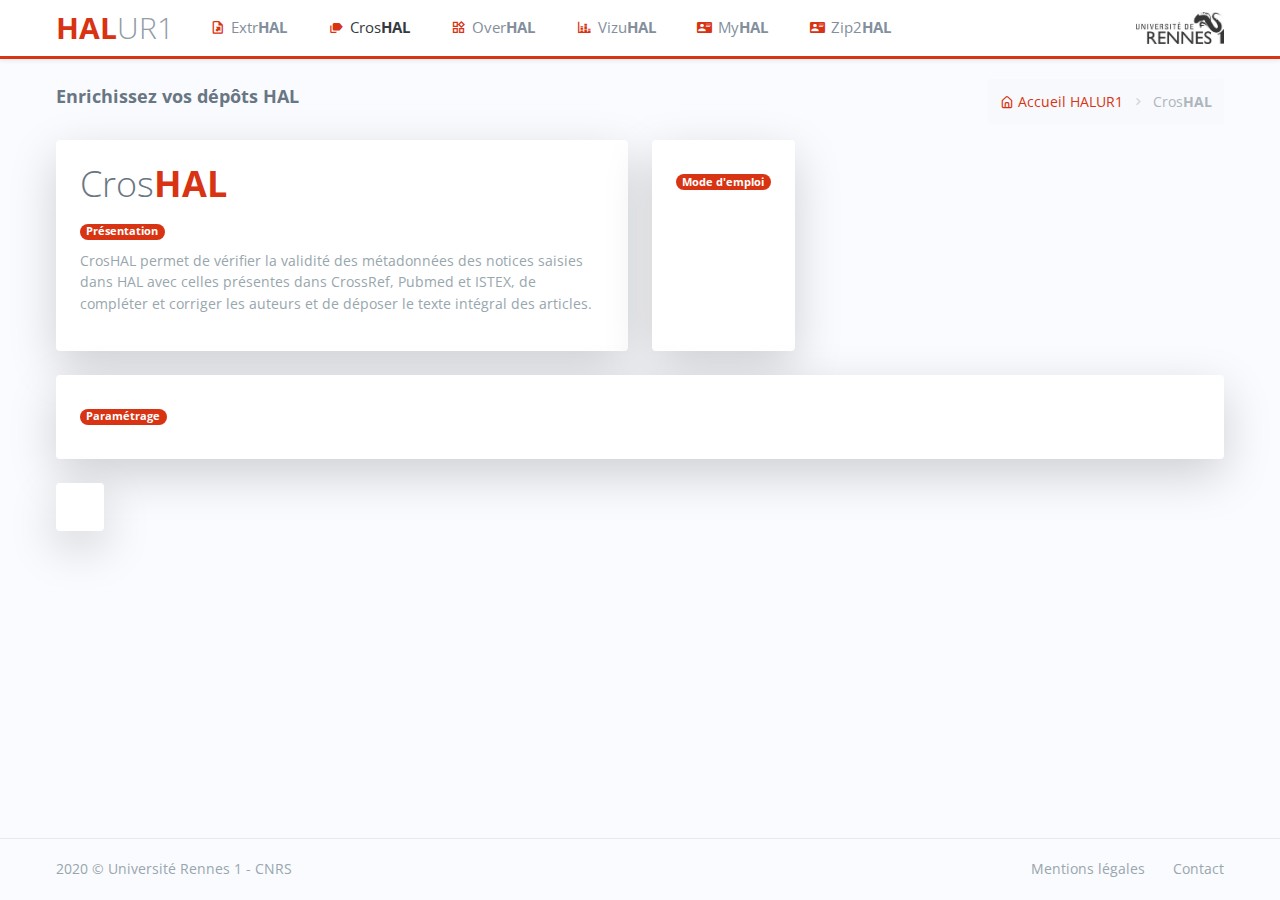
==== commit 6487480c: "Create croshal.html" ====
--- a/croshal.html
+++ b/croshal.html
@@ -130,7 +130,7 @@
                         <div class="row">
                             <div class="col-xl-8 col-lg-6 d-flex">
                                 <!-- project card -->
-                                <div class="card d-block w-100">
+                                <div class="card d-block w-100 shadow-lg">
                                     <div class="card-body">
                                         
                                         <!-- project title-->
@@ -150,7 +150,7 @@
 
                             </div> <!-- end col -->
                             <div class="col-lg-6 col-xl-4 d-flex">
-                                <div class="card w-100">
+                                <div class="card shadow-lg">
                                     <div class="card-body">
                                         <h5 class="badge badge-primary badge-pill">Mode d'emploi</h5>
                                         <!-- <p class="text-muted mb-2">
@@ -173,7 +173,7 @@
                         <div class="row">
                             <div class="col-12 d-flex">
                                 <!-- project card -->
-                                <div class="card w-100 d-block">
+                                <div class="card w-100 d-block shadow-lg">
                                     <div class="card-body">
                                         
                                         <h5 class="badge badge-primary badge-pill">Paramétrage</h5>
@@ -190,7 +190,7 @@
 
                         <div class="row">
                             <div class="col-12 d-flex">
-                                <div class="card w-100">
+                                <div class="card shadow-lg">
                                     <div class="card-body">
                                     </div>
                                     
--- a/assets/css/app-hal-ur1.min.css
+++ b/assets/css/app-hal-ur1.min.css
@@ -3,7 +3,7 @@
  * Copyright 2011-2020 The Bootstrap Authors
  * Copyright 2011-2020 Twitter, Inc.
  * Licensed under MIT (https://github.com/twbs/bootstrap/blob/master/LICENSE)
- */@import url(https://fonts.googleapis.com/css2?family=Open+Sans:ital,wght@0,300;0,400;0,600;0,700;1,300;1,400;1,600;1,700&display=swap);:root{--blue:#0776b7;--indigo:#727cf5;--purple:#6b5eae;--pink:#dd1f6c;--red:#fa6767;--orange:#d83312;--yellow:#de8d0e;--green:#42d29d;--teal:#02a8b5;--cyan:#44badc;--white:#fff;--gray:#98a6ad;--gray-dark:#343a40;--primary:#d83312;--secondary:#de8d0e;--success:#42d29d;--info:#44badc;--warning:#de8d0e;--danger:#fa6767;--light:#eef2f7;--dark:#474d56;--third:#d83312;--pink:#dd1f6c;--gray-700:#919ca7;--gray-800:#343a40;--breakpoint-xs:0;--breakpoint-sm:576px;--breakpoint-md:768px;--breakpoint-lg:992px;--breakpoint-xl:1367px;--font-family-sans-serif:"Open Sans",sans-serif;--font-family-monospace:SFMono-Regular,Menlo,Monaco,Consolas,"Liberation Mono","Courier New",monospace}*,::after,::before{-webkit-box-sizing:border-box;box-sizing:border-box}html{font-family:sans-serif;line-height:1.15;-webkit-text-size-adjust:100%;-webkit-tap-highlight-color:transparent}article,aside,figcaption,figure,footer,header,hgroup,main,nav,section{display:block}body{margin:0;font-family:"Open Sans",sans-serif;font-size:.9rem;font-weight:400;line-height:1.5;color:#838f9c;text-align:left;background-color:#fafbfe}[tabindex="-1"]:focus:not(:focus-visible){outline:0!important}hr{-webkit-box-sizing:content-box;box-sizing:content-box;height:0;overflow:visible}h1,h2,h3,h4,h5,h6{margin-top:0;margin-bottom:1.5rem}p{margin-top:0;margin-bottom:1rem}abbr[data-original-title],abbr[title]{text-decoration:underline;-webkit-text-decoration:underline dotted;text-decoration:underline dotted;cursor:help;border-bottom:0;-webkit-text-decoration-skip-ink:none;text-decoration-skip-ink:none}address{margin-bottom:1rem;font-style:normal;line-height:inherit}dl,ol,ul{margin-top:0;margin-bottom:1rem}ol ol,ol ul,ul ol,ul ul{margin-bottom:0}dt{font-weight:700}dd{margin-bottom:.5rem;margin-left:0}blockquote{margin:0 0 1rem}b,strong{font-weight:bolder}small{font-size:80%}sub,sup{position:relative;font-size:75%;line-height:0;vertical-align:baseline}sub{bottom:-.25em}sup{top:-.5em}a{color:#d83312;text-decoration:none;background-color:transparent}a:hover{color:#91220c;text-decoration:none}a:not([href]){color:inherit;text-decoration:none}a:not([href]):hover{color:inherit;text-decoration:none}code,kbd,pre,samp{font-family:SFMono-Regular,Menlo,Monaco,Consolas,"Liberation Mono","Courier New",monospace;font-size:1em}pre{margin-top:0;margin-bottom:1rem;overflow:auto;-ms-overflow-style:scrollbar}figure{margin:0 0 1rem}img{vertical-align:middle;border-style:none}svg{overflow:hidden;vertical-align:middle}table{border-collapse:collapse}caption{padding-top:.95rem;padding-bottom:.95rem;color:#6c757d;text-align:left;caption-side:bottom}th{text-align:inherit}label{display:inline-block;margin-bottom:.5rem}button{border-radius:0}button:focus{outline:1px dotted;outline:5px auto -webkit-focus-ring-color}button,input,optgroup,select,textarea{margin:0;font-family:inherit;font-size:inherit;line-height:inherit}button,input{overflow:visible}button,select{text-transform:none}[role=button]{cursor:pointer}select{word-wrap:normal}[type=button],[type=reset],[type=submit],button{-webkit-appearance:button}[type=button]:not(:disabled),[type=reset]:not(:disabled),[type=submit]:not(:disabled),button:not(:disabled){cursor:pointer}[type=button]::-moz-focus-inner,[type=reset]::-moz-focus-inner,[type=submit]::-moz-focus-inner,button::-moz-focus-inner{padding:0;border-style:none}input[type=checkbox],input[type=radio]{-webkit-box-sizing:border-box;box-sizing:border-box;padding:0}textarea{overflow:auto;resize:vertical}fieldset{min-width:0;padding:0;margin:0;border:0}legend{display:block;width:100%;max-width:100%;padding:0;margin-bottom:.5rem;font-size:1.5rem;line-height:inherit;color:inherit;white-space:normal}progress{vertical-align:baseline}[type=number]::-webkit-inner-spin-button,[type=number]::-webkit-outer-spin-button{height:auto}[type=search]{outline-offset:-2px;-webkit-appearance:none}[type=search]::-webkit-search-decoration{-webkit-appearance:none}::-webkit-file-upload-button{font:inherit;-webkit-appearance:button}output{display:inline-block}summary{display:list-item;cursor:pointer}template{display:none}[hidden]{display:none!important}.h1,.h2,.h3,.h4,.h5,.h6,h1,h2,h3,h4,h5,h6{margin-bottom:1.5rem;font-weight:400;line-height:1.1}.h1,h1{font-size:2.25rem}.h2,h2{font-size:1.875rem}.h3,h3{font-size:1.5rem}.h4,h4{font-size:1.125rem}.h5,h5{font-size:.9375rem}.h6,h6{font-size:.75rem}.lead{font-size:1.125rem;font-weight:300}.display-1{font-size:6rem;font-weight:300;line-height:1.1}.display-2{font-size:5.5rem;font-weight:300;line-height:1.1}.display-3{font-size:4.5rem;font-weight:300;line-height:1.1}.display-4{font-size:3.5rem;font-weight:300;line-height:1.1}hr{margin-top:1rem;margin-bottom:1rem;border:0;border-top:1px solid #eef2f7}.small,small{font-size:.75rem;font-weight:400}.mark,mark{padding:.2em;background-color:#fcf8e3}.list-unstyled{padding-left:0;list-style:none}.list-inline{padding-left:0;list-style:none}.list-inline-item{display:inline-block}.list-inline-item:not(:last-child){margin-right:6px}.initialism{font-size:90%;text-transform:uppercase}.blockquote{margin-bottom:1.5rem;font-size:1.125rem}.blockquote-footer{display:block;font-size:80%;color:#6c757d}.blockquote-footer::before{content:"\2014\00A0"}.img-fluid{max-width:100%;height:auto}.img-thumbnail{padding:.25rem;background-color:#fff;border:1px solid #dee2e6;border-radius:.25rem;max-width:100%;height:auto}.figure{display:inline-block}.figure-img{margin-bottom:.75rem;line-height:1}.figure-caption{font-size:90%;color:#6c757d}code{font-size:87.5%;color:#dd1f6c;word-wrap:break-word}a>code{color:inherit}kbd{padding:.2rem .4rem;font-size:87.5%;color:#fff;background-color:#212529;border-radius:.2rem}kbd kbd{padding:0;font-size:100%;font-weight:700}pre{display:block;font-size:87.5%;color:#212529}pre code{font-size:inherit;color:inherit;word-break:normal}.pre-scrollable{max-height:340px;overflow-y:scroll}.container{width:100%;padding-right:12px;padding-left:12px;margin-right:auto;margin-left:auto}@media (min-width:576px){.container{max-width:540px}}@media (min-width:768px){.container{max-width:720px}}@media (min-width:992px){.container{max-width:960px}}@media (min-width:1367px){.container{max-width:1140px}}.container-fluid,.container-lg,.container-md,.container-sm,.container-xl{width:100%;padding-right:12px;padding-left:12px;margin-right:auto;margin-left:auto}@media (min-width:576px){.container,.container-sm{max-width:540px}}@media (min-width:768px){.container,.container-md,.container-sm{max-width:720px}}@media (min-width:992px){.container,.container-lg,.container-md,.container-sm{max-width:960px}}@media (min-width:1367px){.container,.container-lg,.container-md,.container-sm,.container-xl{max-width:1140px}}.row{display:-webkit-box;display:-ms-flexbox;display:flex;-ms-flex-wrap:wrap;flex-wrap:wrap;margin-right:-12px;margin-left:-12px}.no-gutters{margin-right:0;margin-left:0}.no-gutters>.col,.no-gutters>[class*=col-]{padding-right:0;padding-left:0}.col,.col-1,.col-10,.col-11,.col-12,.col-2,.col-3,.col-4,.col-5,.col-6,.col-7,.col-8,.col-9,.col-auto,.col-lg,.col-lg-1,.col-lg-10,.col-lg-11,.col-lg-12,.col-lg-2,.col-lg-3,.col-lg-4,.col-lg-5,.col-lg-6,.col-lg-7,.col-lg-8,.col-lg-9,.col-lg-auto,.col-md,.col-md-1,.col-md-10,.col-md-11,.col-md-12,.col-md-2,.col-md-3,.col-md-4,.col-md-5,.col-md-6,.col-md-7,.col-md-8,.col-md-9,.col-md-auto,.col-sm,.col-sm-1,.col-sm-10,.col-sm-11,.col-sm-12,.col-sm-2,.col-sm-3,.col-sm-4,.col-sm-5,.col-sm-6,.col-sm-7,.col-sm-8,.col-sm-9,.col-sm-auto,.col-xl,.col-xl-1,.col-xl-10,.col-xl-11,.col-xl-12,.col-xl-2,.col-xl-3,.col-xl-4,.col-xl-5,.col-xl-6,.col-xl-7,.col-xl-8,.col-xl-9,.col-xl-auto{position:relative;width:100%;padding-right:12px;padding-left:12px}.col{-ms-flex-preferred-size:0;flex-basis:0;-webkit-box-flex:1;-ms-flex-positive:1;flex-grow:1;min-width:0;max-width:100%}.row-cols-1>*{-webkit-box-flex:0;-ms-flex:0 0 100%;flex:0 0 100%;max-width:100%}.row-cols-2>*{-webkit-box-flex:0;-ms-flex:0 0 50%;flex:0 0 50%;max-width:50%}.row-cols-3>*{-webkit-box-flex:0;-ms-flex:0 0 33.33333%;flex:0 0 33.33333%;max-width:33.33333%}.row-cols-4>*{-webkit-box-flex:0;-ms-flex:0 0 25%;flex:0 0 25%;max-width:25%}.row-cols-5>*{-webkit-box-flex:0;-ms-flex:0 0 20%;flex:0 0 20%;max-width:20%}.row-cols-6>*{-webkit-box-flex:0;-ms-flex:0 0 16.66667%;flex:0 0 16.66667%;max-width:16.66667%}.col-auto{-webkit-box-flex:0;-ms-flex:0 0 auto;flex:0 0 auto;width:auto;max-width:100%}.col-1{-webkit-box-flex:0;-ms-flex:0 0 8.33333%;flex:0 0 8.33333%;max-width:8.33333%}.col-2{-webkit-box-flex:0;-ms-flex:0 0 16.66667%;flex:0 0 16.66667%;max-width:16.66667%}.col-3{-webkit-box-flex:0;-ms-flex:0 0 25%;flex:0 0 25%;max-width:25%}.col-4{-webkit-box-flex:0;-ms-flex:0 0 33.33333%;flex:0 0 33.33333%;max-width:33.33333%}.col-5{-webkit-box-flex:0;-ms-flex:0 0 41.66667%;flex:0 0 41.66667%;max-width:41.66667%}.col-6{-webkit-box-flex:0;-ms-flex:0 0 50%;flex:0 0 50%;max-width:50%}.col-7{-webkit-box-flex:0;-ms-flex:0 0 58.33333%;flex:0 0 58.33333%;max-width:58.33333%}.col-8{-webkit-box-flex:0;-ms-flex:0 0 66.66667%;flex:0 0 66.66667%;max-width:66.66667%}.col-9{-webkit-box-flex:0;-ms-flex:0 0 75%;flex:0 0 75%;max-width:75%}.col-10{-webkit-box-flex:0;-ms-flex:0 0 83.33333%;flex:0 0 83.33333%;max-width:83.33333%}.col-11{-webkit-box-flex:0;-ms-flex:0 0 91.66667%;flex:0 0 91.66667%;max-width:91.66667%}.col-12{-webkit-box-flex:0;-ms-flex:0 0 100%;flex:0 0 100%;max-width:100%}.order-first{-webkit-box-ordinal-group:0;-ms-flex-order:-1;order:-1}.order-last{-webkit-box-ordinal-group:14;-ms-flex-order:13;order:13}.order-0{-webkit-box-ordinal-group:1;-ms-flex-order:0;order:0}.order-1{-webkit-box-ordinal-group:2;-ms-flex-order:1;order:1}.order-2{-webkit-box-ordinal-group:3;-ms-flex-order:2;order:2}.order-3{-webkit-box-ordinal-group:4;-ms-flex-order:3;order:3}.order-4{-webkit-box-ordinal-group:5;-ms-flex-order:4;order:4}.order-5{-webkit-box-ordinal-group:6;-ms-flex-order:5;order:5}.order-6{-webkit-box-ordinal-group:7;-ms-flex-order:6;order:6}.order-7{-webkit-box-ordinal-group:8;-ms-flex-order:7;order:7}.order-8{-webkit-box-ordinal-group:9;-ms-flex-order:8;order:8}.order-9{-webkit-box-ordinal-group:10;-ms-flex-order:9;order:9}.order-10{-webkit-box-ordinal-group:11;-ms-flex-order:10;order:10}.order-11{-webkit-box-ordinal-group:12;-ms-flex-order:11;order:11}.order-12{-webkit-box-ordinal-group:13;-ms-flex-order:12;order:12}.offset-1{margin-left:8.33333%}.offset-2{margin-left:16.66667%}.offset-3{margin-left:25%}.offset-4{margin-left:33.33333%}.offset-5{margin-left:41.66667%}.offset-6{margin-left:50%}.offset-7{margin-left:58.33333%}.offset-8{margin-left:66.66667%}.offset-9{margin-left:75%}.offset-10{margin-left:83.33333%}.offset-11{margin-left:91.66667%}@media (min-width:576px){.col-sm{-ms-flex-preferred-size:0;flex-basis:0;-webkit-box-flex:1;-ms-flex-positive:1;flex-grow:1;min-width:0;max-width:100%}.row-cols-sm-1>*{-webkit-box-flex:0;-ms-flex:0 0 100%;flex:0 0 100%;max-width:100%}.row-cols-sm-2>*{-webkit-box-flex:0;-ms-flex:0 0 50%;flex:0 0 50%;max-width:50%}.row-cols-sm-3>*{-webkit-box-flex:0;-ms-flex:0 0 33.33333%;flex:0 0 33.33333%;max-width:33.33333%}.row-cols-sm-4>*{-webkit-box-flex:0;-ms-flex:0 0 25%;flex:0 0 25%;max-width:25%}.row-cols-sm-5>*{-webkit-box-flex:0;-ms-flex:0 0 20%;flex:0 0 20%;max-width:20%}.row-cols-sm-6>*{-webkit-box-flex:0;-ms-flex:0 0 16.66667%;flex:0 0 16.66667%;max-width:16.66667%}.col-sm-auto{-webkit-box-flex:0;-ms-flex:0 0 auto;flex:0 0 auto;width:auto;max-width:100%}.col-sm-1{-webkit-box-flex:0;-ms-flex:0 0 8.33333%;flex:0 0 8.33333%;max-width:8.33333%}.col-sm-2{-webkit-box-flex:0;-ms-flex:0 0 16.66667%;flex:0 0 16.66667%;max-width:16.66667%}.col-sm-3{-webkit-box-flex:0;-ms-flex:0 0 25%;flex:0 0 25%;max-width:25%}.col-sm-4{-webkit-box-flex:0;-ms-flex:0 0 33.33333%;flex:0 0 33.33333%;max-width:33.33333%}.col-sm-5{-webkit-box-flex:0;-ms-flex:0 0 41.66667%;flex:0 0 41.66667%;max-width:41.66667%}.col-sm-6{-webkit-box-flex:0;-ms-flex:0 0 50%;flex:0 0 50%;max-width:50%}.col-sm-7{-webkit-box-flex:0;-ms-flex:0 0 58.33333%;flex:0 0 58.33333%;max-width:58.33333%}.col-sm-8{-webkit-box-flex:0;-ms-flex:0 0 66.66667%;flex:0 0 66.66667%;max-width:66.66667%}.col-sm-9{-webkit-box-flex:0;-ms-flex:0 0 75%;flex:0 0 75%;max-width:75%}.col-sm-10{-webkit-box-flex:0;-ms-flex:0 0 83.33333%;flex:0 0 83.33333%;max-width:83.33333%}.col-sm-11{-webkit-box-flex:0;-ms-flex:0 0 91.66667%;flex:0 0 91.66667%;max-width:91.66667%}.col-sm-12{-webkit-box-flex:0;-ms-flex:0 0 100%;flex:0 0 100%;max-width:100%}.order-sm-first{-webkit-box-ordinal-group:0;-ms-flex-order:-1;order:-1}.order-sm-last{-webkit-box-ordinal-group:14;-ms-flex-order:13;order:13}.order-sm-0{-webkit-box-ordinal-group:1;-ms-flex-order:0;order:0}.order-sm-1{-webkit-box-ordinal-group:2;-ms-flex-order:1;order:1}.order-sm-2{-webkit-box-ordinal-group:3;-ms-flex-order:2;order:2}.order-sm-3{-webkit-box-ordinal-group:4;-ms-flex-order:3;order:3}.order-sm-4{-webkit-box-ordinal-group:5;-ms-flex-order:4;order:4}.order-sm-5{-webkit-box-ordinal-group:6;-ms-flex-order:5;order:5}.order-sm-6{-webkit-box-ordinal-group:7;-ms-flex-order:6;order:6}.order-sm-7{-webkit-box-ordinal-group:8;-ms-flex-order:7;order:7}.order-sm-8{-webkit-box-ordinal-group:9;-ms-flex-order:8;order:8}.order-sm-9{-webkit-box-ordinal-group:10;-ms-flex-order:9;order:9}.order-sm-10{-webkit-box-ordinal-group:11;-ms-flex-order:10;order:10}.order-sm-11{-webkit-box-ordinal-group:12;-ms-flex-order:11;order:11}.order-sm-12{-webkit-box-ordinal-group:13;-ms-flex-order:12;order:12}.offset-sm-0{margin-left:0}.offset-sm-1{margin-left:8.33333%}.offset-sm-2{margin-left:16.66667%}.offset-sm-3{margin-left:25%}.offset-sm-4{margin-left:33.33333%}.offset-sm-5{margin-left:41.66667%}.offset-sm-6{margin-left:50%}.offset-sm-7{margin-left:58.33333%}.offset-sm-8{margin-left:66.66667%}.offset-sm-9{margin-left:75%}.offset-sm-10{margin-left:83.33333%}.offset-sm-11{margin-left:91.66667%}}@media (min-width:768px){.col-md{-ms-flex-preferred-size:0;flex-basis:0;-webkit-box-flex:1;-ms-flex-positive:1;flex-grow:1;min-width:0;max-width:100%}.row-cols-md-1>*{-webkit-box-flex:0;-ms-flex:0 0 100%;flex:0 0 100%;max-width:100%}.row-cols-md-2>*{-webkit-box-flex:0;-ms-flex:0 0 50%;flex:0 0 50%;max-width:50%}.row-cols-md-3>*{-webkit-box-flex:0;-ms-flex:0 0 33.33333%;flex:0 0 33.33333%;max-width:33.33333%}.row-cols-md-4>*{-webkit-box-flex:0;-ms-flex:0 0 25%;flex:0 0 25%;max-width:25%}.row-cols-md-5>*{-webkit-box-flex:0;-ms-flex:0 0 20%;flex:0 0 20%;max-width:20%}.row-cols-md-6>*{-webkit-box-flex:0;-ms-flex:0 0 16.66667%;flex:0 0 16.66667%;max-width:16.66667%}.col-md-auto{-webkit-box-flex:0;-ms-flex:0 0 auto;flex:0 0 auto;width:auto;max-width:100%}.col-md-1{-webkit-box-flex:0;-ms-flex:0 0 8.33333%;flex:0 0 8.33333%;max-width:8.33333%}.col-md-2{-webkit-box-flex:0;-ms-flex:0 0 16.66667%;flex:0 0 16.66667%;max-width:16.66667%}.col-md-3{-webkit-box-flex:0;-ms-flex:0 0 25%;flex:0 0 25%;max-width:25%}.col-md-4{-webkit-box-flex:0;-ms-flex:0 0 33.33333%;flex:0 0 33.33333%;max-width:33.33333%}.col-md-5{-webkit-box-flex:0;-ms-flex:0 0 41.66667%;flex:0 0 41.66667%;max-width:41.66667%}.col-md-6{-webkit-box-flex:0;-ms-flex:0 0 50%;flex:0 0 50%;max-width:50%}.col-md-7{-webkit-box-flex:0;-ms-flex:0 0 58.33333%;flex:0 0 58.33333%;max-width:58.33333%}.col-md-8{-webkit-box-flex:0;-ms-flex:0 0 66.66667%;flex:0 0 66.66667%;max-width:66.66667%}.col-md-9{-webkit-box-flex:0;-ms-flex:0 0 75%;flex:0 0 75%;max-width:75%}.col-md-10{-webkit-box-flex:0;-ms-flex:0 0 83.33333%;flex:0 0 83.33333%;max-width:83.33333%}.col-md-11{-webkit-box-flex:0;-ms-flex:0 0 91.66667%;flex:0 0 91.66667%;max-width:91.66667%}.col-md-12{-webkit-box-flex:0;-ms-flex:0 0 100%;flex:0 0 100%;max-width:100%}.order-md-first{-webkit-box-ordinal-group:0;-ms-flex-order:-1;order:-1}.order-md-last{-webkit-box-ordinal-group:14;-ms-flex-order:13;order:13}.order-md-0{-webkit-box-ordinal-group:1;-ms-flex-order:0;order:0}.order-md-1{-webkit-box-ordinal-group:2;-ms-flex-order:1;order:1}.order-md-2{-webkit-box-ordinal-group:3;-ms-flex-order:2;order:2}.order-md-3{-webkit-box-ordinal-group:4;-ms-flex-order:3;order:3}.order-md-4{-webkit-box-ordinal-group:5;-ms-flex-order:4;order:4}.order-md-5{-webkit-box-ordinal-group:6;-ms-flex-order:5;order:5}.order-md-6{-webkit-box-ordinal-group:7;-ms-flex-order:6;order:6}.order-md-7{-webkit-box-ordinal-group:8;-ms-flex-order:7;order:7}.order-md-8{-webkit-box-ordinal-group:9;-ms-flex-order:8;order:8}.order-md-9{-webkit-box-ordinal-group:10;-ms-flex-order:9;order:9}.order-md-10{-webkit-box-ordinal-group:11;-ms-flex-order:10;order:10}.order-md-11{-webkit-box-ordinal-group:12;-ms-flex-order:11;order:11}.order-md-12{-webkit-box-ordinal-group:13;-ms-flex-order:12;order:12}.offset-md-0{margin-left:0}.offset-md-1{margin-left:8.33333%}.offset-md-2{margin-left:16.66667%}.offset-md-3{margin-left:25%}.offset-md-4{margin-left:33.33333%}.offset-md-5{margin-left:41.66667%}.offset-md-6{margin-left:50%}.offset-md-7{margin-left:58.33333%}.offset-md-8{margin-left:66.66667%}.offset-md-9{margin-left:75%}.offset-md-10{margin-left:83.33333%}.offset-md-11{margin-left:91.66667%}}@media (min-width:992px){.col-lg{-ms-flex-preferred-size:0;flex-basis:0;-webkit-box-flex:1;-ms-flex-positive:1;flex-grow:1;min-width:0;max-width:100%}.row-cols-lg-1>*{-webkit-box-flex:0;-ms-flex:0 0 100%;flex:0 0 100%;max-width:100%}.row-cols-lg-2>*{-webkit-box-flex:0;-ms-flex:0 0 50%;flex:0 0 50%;max-width:50%}.row-cols-lg-3>*{-webkit-box-flex:0;-ms-flex:0 0 33.33333%;flex:0 0 33.33333%;max-width:33.33333%}.row-cols-lg-4>*{-webkit-box-flex:0;-ms-flex:0 0 25%;flex:0 0 25%;max-width:25%}.row-cols-lg-5>*{-webkit-box-flex:0;-ms-flex:0 0 20%;flex:0 0 20%;max-width:20%}.row-cols-lg-6>*{-webkit-box-flex:0;-ms-flex:0 0 16.66667%;flex:0 0 16.66667%;max-width:16.66667%}.col-lg-auto{-webkit-box-flex:0;-ms-flex:0 0 auto;flex:0 0 auto;width:auto;max-width:100%}.col-lg-1{-webkit-box-flex:0;-ms-flex:0 0 8.33333%;flex:0 0 8.33333%;max-width:8.33333%}.col-lg-2{-webkit-box-flex:0;-ms-flex:0 0 16.66667%;flex:0 0 16.66667%;max-width:16.66667%}.col-lg-3{-webkit-box-flex:0;-ms-flex:0 0 25%;flex:0 0 25%;max-width:25%}.col-lg-4{-webkit-box-flex:0;-ms-flex:0 0 33.33333%;flex:0 0 33.33333%;max-width:33.33333%}.col-lg-5{-webkit-box-flex:0;-ms-flex:0 0 41.66667%;flex:0 0 41.66667%;max-width:41.66667%}.col-lg-6{-webkit-box-flex:0;-ms-flex:0 0 50%;flex:0 0 50%;max-width:50%}.col-lg-7{-webkit-box-flex:0;-ms-flex:0 0 58.33333%;flex:0 0 58.33333%;max-width:58.33333%}.col-lg-8{-webkit-box-flex:0;-ms-flex:0 0 66.66667%;flex:0 0 66.66667%;max-width:66.66667%}.col-lg-9{-webkit-box-flex:0;-ms-flex:0 0 75%;flex:0 0 75%;max-width:75%}.col-lg-10{-webkit-box-flex:0;-ms-flex:0 0 83.33333%;flex:0 0 83.33333%;max-width:83.33333%}.col-lg-11{-webkit-box-flex:0;-ms-flex:0 0 91.66667%;flex:0 0 91.66667%;max-width:91.66667%}.col-lg-12{-webkit-box-flex:0;-ms-flex:0 0 100%;flex:0 0 100%;max-width:100%}.order-lg-first{-webkit-box-ordinal-group:0;-ms-flex-order:-1;order:-1}.order-lg-last{-webkit-box-ordinal-group:14;-ms-flex-order:13;order:13}.order-lg-0{-webkit-box-ordinal-group:1;-ms-flex-order:0;order:0}.order-lg-1{-webkit-box-ordinal-group:2;-ms-flex-order:1;order:1}.order-lg-2{-webkit-box-ordinal-group:3;-ms-flex-order:2;order:2}.order-lg-3{-webkit-box-ordinal-group:4;-ms-flex-order:3;order:3}.order-lg-4{-webkit-box-ordinal-group:5;-ms-flex-order:4;order:4}.order-lg-5{-webkit-box-ordinal-group:6;-ms-flex-order:5;order:5}.order-lg-6{-webkit-box-ordinal-group:7;-ms-flex-order:6;order:6}.order-lg-7{-webkit-box-ordinal-group:8;-ms-flex-order:7;order:7}.order-lg-8{-webkit-box-ordinal-group:9;-ms-flex-order:8;order:8}.order-lg-9{-webkit-box-ordinal-group:10;-ms-flex-order:9;order:9}.order-lg-10{-webkit-box-ordinal-group:11;-ms-flex-order:10;order:10}.order-lg-11{-webkit-box-ordinal-group:12;-ms-flex-order:11;order:11}.order-lg-12{-webkit-box-ordinal-group:13;-ms-flex-order:12;order:12}.offset-lg-0{margin-left:0}.offset-lg-1{margin-left:8.33333%}.offset-lg-2{margin-left:16.66667%}.offset-lg-3{margin-left:25%}.offset-lg-4{margin-left:33.33333%}.offset-lg-5{margin-left:41.66667%}.offset-lg-6{margin-left:50%}.offset-lg-7{margin-left:58.33333%}.offset-lg-8{margin-left:66.66667%}.offset-lg-9{margin-left:75%}.offset-lg-10{margin-left:83.33333%}.offset-lg-11{margin-left:91.66667%}}@media (min-width:1367px){.col-xl{-ms-flex-preferred-size:0;flex-basis:0;-webkit-box-flex:1;-ms-flex-positive:1;flex-grow:1;min-width:0;max-width:100%}.row-cols-xl-1>*{-webkit-box-flex:0;-ms-flex:0 0 100%;flex:0 0 100%;max-width:100%}.row-cols-xl-2>*{-webkit-box-flex:0;-ms-flex:0 0 50%;flex:0 0 50%;max-width:50%}.row-cols-xl-3>*{-webkit-box-flex:0;-ms-flex:0 0 33.33333%;flex:0 0 33.33333%;max-width:33.33333%}.row-cols-xl-4>*{-webkit-box-flex:0;-ms-flex:0 0 25%;flex:0 0 25%;max-width:25%}.row-cols-xl-5>*{-webkit-box-flex:0;-ms-flex:0 0 20%;flex:0 0 20%;max-width:20%}.row-cols-xl-6>*{-webkit-box-flex:0;-ms-flex:0 0 16.66667%;flex:0 0 16.66667%;max-width:16.66667%}.col-xl-auto{-webkit-box-flex:0;-ms-flex:0 0 auto;flex:0 0 auto;width:auto;max-width:100%}.col-xl-1{-webkit-box-flex:0;-ms-flex:0 0 8.33333%;flex:0 0 8.33333%;max-width:8.33333%}.col-xl-2{-webkit-box-flex:0;-ms-flex:0 0 16.66667%;flex:0 0 16.66667%;max-width:16.66667%}.col-xl-3{-webkit-box-flex:0;-ms-flex:0 0 25%;flex:0 0 25%;max-width:25%}.col-xl-4{-webkit-box-flex:0;-ms-flex:0 0 33.33333%;flex:0 0 33.33333%;max-width:33.33333%}.col-xl-5{-webkit-box-flex:0;-ms-flex:0 0 41.66667%;flex:0 0 41.66667%;max-width:41.66667%}.col-xl-6{-webkit-box-flex:0;-ms-flex:0 0 50%;flex:0 0 50%;max-width:50%}.col-xl-7{-webkit-box-flex:0;-ms-flex:0 0 58.33333%;flex:0 0 58.33333%;max-width:58.33333%}.col-xl-8{-webkit-box-flex:0;-ms-flex:0 0 66.66667%;flex:0 0 66.66667%;max-width:66.66667%}.col-xl-9{-webkit-box-flex:0;-ms-flex:0 0 75%;flex:0 0 75%;max-width:75%}.col-xl-10{-webkit-box-flex:0;-ms-flex:0 0 83.33333%;flex:0 0 83.33333%;max-width:83.33333%}.col-xl-11{-webkit-box-flex:0;-ms-flex:0 0 91.66667%;flex:0 0 91.66667%;max-width:91.66667%}.col-xl-12{-webkit-box-flex:0;-ms-flex:0 0 100%;flex:0 0 100%;max-width:100%}.order-xl-first{-webkit-box-ordinal-group:0;-ms-flex-order:-1;order:-1}.order-xl-last{-webkit-box-ordinal-group:14;-ms-flex-order:13;order:13}.order-xl-0{-webkit-box-ordinal-group:1;-ms-flex-order:0;order:0}.order-xl-1{-webkit-box-ordinal-group:2;-ms-flex-order:1;order:1}.order-xl-2{-webkit-box-ordinal-group:3;-ms-flex-order:2;order:2}.order-xl-3{-webkit-box-ordinal-group:4;-ms-flex-order:3;order:3}.order-xl-4{-webkit-box-ordinal-group:5;-ms-flex-order:4;order:4}.order-xl-5{-webkit-box-ordinal-group:6;-ms-flex-order:5;order:5}.order-xl-6{-webkit-box-ordinal-group:7;-ms-flex-order:6;order:6}.order-xl-7{-webkit-box-ordinal-group:8;-ms-flex-order:7;order:7}.order-xl-8{-webkit-box-ordinal-group:9;-ms-flex-order:8;order:8}.order-xl-9{-webkit-box-ordinal-group:10;-ms-flex-order:9;order:9}.order-xl-10{-webkit-box-ordinal-group:11;-ms-flex-order:10;order:10}.order-xl-11{-webkit-box-ordinal-group:12;-ms-flex-order:11;order:11}.order-xl-12{-webkit-box-ordinal-group:13;-ms-flex-order:12;order:12}.offset-xl-0{margin-left:0}.offset-xl-1{margin-left:8.33333%}.offset-xl-2{margin-left:16.66667%}.offset-xl-3{margin-left:25%}.offset-xl-4{margin-left:33.33333%}.offset-xl-5{margin-left:41.66667%}.offset-xl-6{margin-left:50%}.offset-xl-7{margin-left:58.33333%}.offset-xl-8{margin-left:66.66667%}.offset-xl-9{margin-left:75%}.offset-xl-10{margin-left:83.33333%}.offset-xl-11{margin-left:91.66667%}}.table{width:100%;margin-bottom:1.5rem;color:#838f9c}.table td,.table th{padding:.95rem;vertical-align:top;border-top:1px solid #eef2f7}.table thead th{vertical-align:bottom;border-bottom:2px solid #eef2f7}.table tbody+tbody{border-top:2px solid #eef2f7}.table-sm td,.table-sm th{padding:.5rem}.table-bordered{border:1px solid #eef2f7}.table-bordered td,.table-bordered th{border:1px solid #eef2f7}.table-bordered thead td,.table-bordered thead th{border-bottom-width:2px}.table-borderless tbody+tbody,.table-borderless td,.table-borderless th,.table-borderless thead th{border:0}.table-striped tbody tr:nth-of-type(odd){background-color:#f1f3fa}.table-hover tbody tr:hover{color:#838f9c;background-color:#f1f3fa}.table-primary,.table-primary>td,.table-primary>th{background-color:#f4c6bd}.table-primary tbody+tbody,.table-primary td,.table-primary th,.table-primary thead th{border-color:#eb9584}.table-hover .table-primary:hover{background-color:#f0b3a7}.table-hover .table-primary:hover>td,.table-hover .table-primary:hover>th{background-color:#f0b3a7}.table-secondary,.table-secondary>td,.table-secondary>th{background-color:#f6dfbc}.table-secondary tbody+tbody,.table-secondary td,.table-secondary th,.table-secondary thead th{border-color:#eec482}.table-hover .table-secondary:hover{background-color:#f3d4a6}.table-hover .table-secondary:hover>td,.table-hover .table-secondary:hover>th{background-color:#f3d4a6}.table-success,.table-success>td,.table-success>th{background-color:#caf2e4}.table-success tbody+tbody,.table-success td,.table-success th,.table-success thead th{border-color:#9de8cc}.table-hover .table-success:hover{background-color:#b6edda}.table-hover .table-success:hover>td,.table-hover .table-success:hover>th{background-color:#b6edda}.table-info,.table-info>td,.table-info>th{background-color:#cbecf5}.table-info tbody+tbody,.table-info td,.table-info th,.table-info thead th{border-color:#9edbed}.table-hover .table-info:hover{background-color:#b6e4f1}.table-hover .table-info:hover>td,.table-hover .table-info:hover>th{background-color:#b6e4f1}.table-warning,.table-warning>td,.table-warning>th{background-color:#f6dfbc}.table-warning tbody+tbody,.table-warning td,.table-warning th,.table-warning thead th{border-color:#eec482}.table-hover .table-warning:hover{background-color:#f3d4a6}.table-hover .table-warning:hover>td,.table-hover .table-warning:hover>th{background-color:#f3d4a6}.table-danger,.table-danger>td,.table-danger>th{background-color:#fed4d4}.table-danger tbody+tbody,.table-danger td,.table-danger th,.table-danger thead th{border-color:#fcb0b0}.table-hover .table-danger:hover{background-color:#fdbbbb}.table-hover .table-danger:hover>td,.table-hover .table-danger:hover>th{background-color:#fdbbbb}.table-light,.table-light>td,.table-light>th{background-color:#fafbfd}.table-light tbody+tbody,.table-light td,.table-light th,.table-light thead th{border-color:#f6f8fb}.table-hover .table-light:hover{background-color:#e8ecf6}.table-hover .table-light:hover>td,.table-hover .table-light:hover>th{background-color:#e8ecf6}.table-dark,.table-dark>td,.table-dark>th{background-color:#cbcdd0}.table-dark tbody+tbody,.table-dark td,.table-dark th,.table-dark thead th{border-color:#9fa2a7}.table-hover .table-dark:hover{background-color:#bec0c4}.table-hover .table-dark:hover>td,.table-hover .table-dark:hover>th{background-color:#bec0c4}.table-third,.table-third>td,.table-third>th{background-color:#f4c6bd}.table-third tbody+tbody,.table-third td,.table-third th,.table-third thead th{border-color:#eb9584}.table-hover .table-third:hover{background-color:#f0b3a7}.table-hover .table-third:hover>td,.table-hover .table-third:hover>th{background-color:#f0b3a7}.table-pink,.table-pink>td,.table-pink>th{background-color:#f5c0d6}.table-pink tbody+tbody,.table-pink td,.table-pink th,.table-pink thead th{border-color:#ed8bb3}.table-hover .table-pink:hover{background-color:#f2aac8}.table-hover .table-pink:hover>td,.table-hover .table-pink:hover>th{background-color:#f2aac8}.table-gray-700,.table-gray-700>td,.table-gray-700>th{background-color:#e0e3e6}.table-gray-700 tbody+tbody,.table-gray-700 td,.table-gray-700 th,.table-gray-700 thead th{border-color:#c6ccd1}.table-hover .table-gray-700:hover{background-color:#d2d6db}.table-hover .table-gray-700:hover>td,.table-hover .table-gray-700:hover>th{background-color:#d2d6db}.table-gray-800,.table-gray-800>td,.table-gray-800>th{background-color:#c6c8ca}.table-gray-800 tbody+tbody,.table-gray-800 td,.table-gray-800 th,.table-gray-800 thead th{border-color:#95999c}.table-hover .table-gray-800:hover{background-color:#b9bbbe}.table-hover .table-gray-800:hover>td,.table-hover .table-gray-800:hover>th{background-color:#b9bbbe}.table-active,.table-active>td,.table-active>th{background-color:rgba(0,0,0,.075)}.table-hover .table-active:hover{background-color:rgba(0,0,0,.075)}.table-hover .table-active:hover>td,.table-hover .table-active:hover>th{background-color:rgba(0,0,0,.075)}.table .thead-dark th{color:#98a6ad;background-color:#474d56;border-color:#58606b}.table .thead-light th{color:#919ca7;background-color:#f1f3fa;border-color:#eef2f7}.table-dark{color:#98a6ad;background-color:#474d56}.table-dark td,.table-dark th,.table-dark thead th{border-color:#58606b}.table-dark.table-bordered{border:0}.table-dark.table-striped tbody tr:nth-of-type(odd){background-color:rgba(255,255,255,.05)}.table-dark.table-hover tbody tr:hover{color:#fff;background-color:rgba(255,255,255,.075)}@media (max-width:575.98px){.table-responsive-sm{display:block;width:100%;overflow-x:auto;-webkit-overflow-scrolling:touch}.table-responsive-sm>.table-bordered{border:0}}@media (max-width:767.98px){.table-responsive-md{display:block;width:100%;overflow-x:auto;-webkit-overflow-scrolling:touch}.table-responsive-md>.table-bordered{border:0}}@media (max-width:991.98px){.table-responsive-lg{display:block;width:100%;overflow-x:auto;-webkit-overflow-scrolling:touch}.table-responsive-lg>.table-bordered{border:0}}@media (max-width:1366.98px){.table-responsive-xl{display:block;width:100%;overflow-x:auto;-webkit-overflow-scrolling:touch}.table-responsive-xl>.table-bordered{border:0}}.table-responsive{display:block;width:100%;overflow-x:auto;-webkit-overflow-scrolling:touch}.table-responsive>.table-bordered{border:0}.form-control{display:block;width:100%;height:calc(2.25rem + 2px);padding:.45rem .9rem;font-size:.9rem;font-weight:400;line-height:1.5;color:#838f9c;background-color:#fff;background-clip:padding-box;border:1px solid #dee2e6;border-radius:.25rem;-webkit-transition:border-color .15s ease-in-out,-webkit-box-shadow .15s ease-in-out;transition:border-color .15s ease-in-out,-webkit-box-shadow .15s ease-in-out;transition:border-color .15s ease-in-out,box-shadow .15s ease-in-out;transition:border-color .15s ease-in-out,box-shadow .15s ease-in-out,-webkit-box-shadow .15s ease-in-out}@media (prefers-reduced-motion:reduce){.form-control{-webkit-transition:none;transition:none}}.form-control::-ms-expand{background-color:transparent;border:0}.form-control:-moz-focusring{color:transparent;text-shadow:0 0 0 #838f9c}.form-control:focus{color:#495057;background-color:#fff;border-color:#c1c9d0;outline:0;-webkit-box-shadow:none;box-shadow:none}.form-control::-webkit-input-placeholder{color:#adb5bd;opacity:1}.form-control::-moz-placeholder{color:#adb5bd;opacity:1}.form-control:-ms-input-placeholder{color:#adb5bd;opacity:1}.form-control::-ms-input-placeholder{color:#adb5bd;opacity:1}.form-control::placeholder{color:#adb5bd;opacity:1}.form-control:disabled,.form-control[readonly]{background-color:#e9ecef;opacity:1}input[type=date].form-control,input[type=datetime-local].form-control,input[type=month].form-control,input[type=time].form-control{-webkit-appearance:none;-moz-appearance:none;appearance:none}select.form-control:focus::-ms-value{color:#838f9c;background-color:#fff}.form-control-file,.form-control-range{display:block;width:100%}.col-form-label{padding-top:calc(.45rem + 1px);padding-bottom:calc(.45rem + 1px);margin-bottom:0;font-size:inherit;line-height:1.5}.col-form-label-lg{padding-top:calc(.5rem + 1px);padding-bottom:calc(.5rem + 1px);font-size:1.25rem;line-height:1.5}.col-form-label-sm{padding-top:calc(.28rem + 1px);padding-bottom:calc(.28rem + 1px);font-size:.875rem;line-height:1.5}.form-control-plaintext{display:block;width:100%;padding:.45rem 0;margin-bottom:0;font-size:.9rem;line-height:1.5;color:#212529;background-color:transparent;border:solid transparent;border-width:1px 0}.form-control-plaintext.form-control-lg,.form-control-plaintext.form-control-sm{padding-right:0;padding-left:0}.form-control-sm{height:calc(1.8725rem + 2px);padding:.28rem .8rem;font-size:.875rem;line-height:1.5;border-radius:.2rem}.form-control-lg{height:calc(2.875rem + 2px);padding:.5rem 1rem;font-size:1.25rem;line-height:1.5;border-radius:.3rem}select.form-control[multiple],select.form-control[size]{height:auto}textarea.form-control{height:auto}.form-group{margin-bottom:1rem}.form-text{display:block;margin-top:.25rem}.form-row{display:-webkit-box;display:-ms-flexbox;display:flex;-ms-flex-wrap:wrap;flex-wrap:wrap;margin-right:-5px;margin-left:-5px}.form-row>.col,.form-row>[class*=col-]{padding-right:5px;padding-left:5px}.form-check{position:relative;display:block;padding-left:1.25rem}.form-check-input{position:absolute;margin-top:.3rem;margin-left:-1.25rem}.form-check-input:disabled~.form-check-label,.form-check-input[disabled]~.form-check-label{color:#98a6ad}.form-check-label{margin-bottom:0}.form-check-inline{display:-webkit-inline-box;display:-ms-inline-flexbox;display:inline-flex;-webkit-box-align:center;-ms-flex-align:center;align-items:center;padding-left:0;margin-right:.75rem}.form-check-inline .form-check-input{position:static;margin-top:0;margin-right:.3125rem;margin-left:0}.valid-feedback{display:none;width:100%;margin-top:.25rem;font-size:.75rem;color:#42d29d}.valid-tooltip{position:absolute;top:100%;z-index:5;display:none;max-width:100%;padding:.25rem .5rem;margin-top:.1rem;font-size:.875rem;line-height:1.5;color:#fff;background-color:rgba(66,210,157,.9);border-radius:.25rem}.is-valid~.valid-feedback,.is-valid~.valid-tooltip,.was-validated :valid~.valid-feedback,.was-validated :valid~.valid-tooltip{display:block}.form-control.is-valid,.was-validated .form-control:valid{border-color:#42d29d;padding-right:2.25rem;background-image:url("data:image/svg+xml,%3csvg xmlns='http://www.w3.org/2000/svg' viewBox='0 0 8 8'%3e%3cpath fill='%2342d29d' d='M2.3 6.73L.6 4.53c-.4-1.04.46-1.4 1.1-.8l1.1 1.4 3.4-3.8c.6-.63 1.6-.27 1.2.7l-4 4.6c-.43.5-.8.4-1.1.1z'/%3e%3c/svg%3e");background-repeat:no-repeat;background-position:right calc(.375em + .1875rem) center;background-size:calc(.75em + .375rem) calc(.75em + .375rem)}.form-control.is-valid:focus,.was-validated .form-control:valid:focus{border-color:#42d29d;-webkit-box-shadow:0 0 0 .2rem rgba(66,210,157,.25);box-shadow:0 0 0 .2rem rgba(66,210,157,.25)}.was-validated textarea.form-control:valid,textarea.form-control.is-valid{padding-right:2.25rem;background-position:top calc(.375em + .1875rem) right calc(.375em + .1875rem)}.custom-select.is-valid,.was-validated .custom-select:valid{border-color:#42d29d;padding-right:calc(.75em + 2.3125rem);background:url("data:image/svg+xml,%3csvg xmlns='http://www.w3.org/2000/svg' width='4' height='5' viewBox='0 0 4 5'%3e%3cpath fill='%23343a40' d='M2 0L0 2h4zm0 5L0 3h4z'/%3e%3c/svg%3e") no-repeat right .75rem center/8px 10px,url("data:image/svg+xml,%3csvg xmlns='http://www.w3.org/2000/svg' viewBox='0 0 8 8'%3e%3cpath fill='%2342d29d' d='M2.3 6.73L.6 4.53c-.4-1.04.46-1.4 1.1-.8l1.1 1.4 3.4-3.8c.6-.63 1.6-.27 1.2.7l-4 4.6c-.43.5-.8.4-1.1.1z'/%3e%3c/svg%3e") #fff no-repeat center right 1.75rem/calc(.75em + .375rem) calc(.75em + .375rem)}.custom-select.is-valid:focus,.was-validated .custom-select:valid:focus{border-color:#42d29d;-webkit-box-shadow:0 0 0 .2rem rgba(66,210,157,.25);box-shadow:0 0 0 .2rem rgba(66,210,157,.25)}.form-check-input.is-valid~.form-check-label,.was-validated .form-check-input:valid~.form-check-label{color:#42d29d}.form-check-input.is-valid~.valid-feedback,.form-check-input.is-valid~.valid-tooltip,.was-validated .form-check-input:valid~.valid-feedback,.was-validated .form-check-input:valid~.valid-tooltip{display:block}.custom-control-input.is-valid~.custom-control-label,.was-validated .custom-control-input:valid~.custom-control-label{color:#42d29d}.custom-control-input.is-valid~.custom-control-label::before,.was-validated .custom-control-input:valid~.custom-control-label::before{border-color:#42d29d}.custom-control-input.is-valid:checked~.custom-control-label::before,.was-validated .custom-control-input:valid:checked~.custom-control-label::before{border-color:#6bdcb2;background-color:#6bdcb2}.custom-control-input.is-valid:focus~.custom-control-label::before,.was-validated .custom-control-input:valid:focus~.custom-control-label::before{-webkit-box-shadow:0 0 0 .2rem rgba(66,210,157,.25);box-shadow:0 0 0 .2rem rgba(66,210,157,.25)}.custom-control-input.is-valid:focus:not(:checked)~.custom-control-label::before,.was-validated .custom-control-input:valid:focus:not(:checked)~.custom-control-label::before{border-color:#42d29d}.custom-file-input.is-valid~.custom-file-label,.was-validated .custom-file-input:valid~.custom-file-label{border-color:#42d29d}.custom-file-input.is-valid:focus~.custom-file-label,.was-validated .custom-file-input:valid:focus~.custom-file-label{border-color:#42d29d;-webkit-box-shadow:0 0 0 .2rem rgba(66,210,157,.25);box-shadow:0 0 0 .2rem rgba(66,210,157,.25)}.invalid-feedback{display:none;width:100%;margin-top:.25rem;font-size:.75rem;color:#fa6767}.invalid-tooltip{position:absolute;top:100%;z-index:5;display:none;max-width:100%;padding:.25rem .5rem;margin-top:.1rem;font-size:.875rem;line-height:1.5;color:#fff;background-color:rgba(250,103,103,.9);border-radius:.25rem}.is-invalid~.invalid-feedback,.is-invalid~.invalid-tooltip,.was-validated :invalid~.invalid-feedback,.was-validated :invalid~.invalid-tooltip{display:block}.form-control.is-invalid,.was-validated .form-control:invalid{border-color:#fa6767;padding-right:2.25rem;background-image:url("data:image/svg+xml,%3csvg xmlns='http://www.w3.org/2000/svg' fill='%23fa6767' viewBox='-2 -2 7 7'%3e%3cpath stroke='%23fa6767' d='M0 0l3 3m0-3L0 3'/%3e%3ccircle r='.5'/%3e%3ccircle cx='3' r='.5'/%3e%3ccircle cy='3' r='.5'/%3e%3ccircle cx='3' cy='3' r='.5'/%3e%3c/svg%3E");background-repeat:no-repeat;background-position:right calc(.375em + .1875rem) center;background-size:calc(.75em + .375rem) calc(.75em + .375rem)}.form-control.is-invalid:focus,.was-validated .form-control:invalid:focus{border-color:#fa6767;-webkit-box-shadow:0 0 0 .2rem rgba(250,103,103,.25);box-shadow:0 0 0 .2rem rgba(250,103,103,.25)}.was-validated textarea.form-control:invalid,textarea.form-control.is-invalid{padding-right:2.25rem;background-position:top calc(.375em + .1875rem) right calc(.375em + .1875rem)}.custom-select.is-invalid,.was-validated .custom-select:invalid{border-color:#fa6767;padding-right:calc(.75em + 2.3125rem);background:url("data:image/svg+xml,%3csvg xmlns='http://www.w3.org/2000/svg' width='4' height='5' viewBox='0 0 4 5'%3e%3cpath fill='%23343a40' d='M2 0L0 2h4zm0 5L0 3h4z'/%3e%3c/svg%3e") no-repeat right .75rem center/8px 10px,url("data:image/svg+xml,%3csvg xmlns='http://www.w3.org/2000/svg' fill='%23fa6767' viewBox='-2 -2 7 7'%3e%3cpath stroke='%23fa6767' d='M0 0l3 3m0-3L0 3'/%3e%3ccircle r='.5'/%3e%3ccircle cx='3' r='.5'/%3e%3ccircle cy='3' r='.5'/%3e%3ccircle cx='3' cy='3' r='.5'/%3e%3c/svg%3E") #fff no-repeat center right 1.75rem/calc(.75em + .375rem) calc(.75em + .375rem)}.custom-select.is-invalid:focus,.was-validated .custom-select:invalid:focus{border-color:#fa6767;-webkit-box-shadow:0 0 0 .2rem rgba(250,103,103,.25);box-shadow:0 0 0 .2rem rgba(250,103,103,.25)}.form-check-input.is-invalid~.form-check-label,.was-validated .form-check-input:invalid~.form-check-label{color:#fa6767}.form-check-input.is-invalid~.invalid-feedback,.form-check-input.is-invalid~.invalid-tooltip,.was-validated .form-check-input:invalid~.invalid-feedback,.was-validated .form-check-input:invalid~.invalid-tooltip{display:block}.custom-control-input.is-invalid~.custom-control-label,.was-validated .custom-control-input:invalid~.custom-control-label{color:#fa6767}.custom-control-input.is-invalid~.custom-control-label::before,.was-validated .custom-control-input:invalid~.custom-control-label::before{border-color:#fa6767}.custom-control-input.is-invalid:checked~.custom-control-label::before,.was-validated .custom-control-input:invalid:checked~.custom-control-label::before{border-color:#fc9898;background-color:#fc9898}.custom-control-input.is-invalid:focus~.custom-control-label::before,.was-validated .custom-control-input:invalid:focus~.custom-control-label::before{-webkit-box-shadow:0 0 0 .2rem rgba(250,103,103,.25);box-shadow:0 0 0 .2rem rgba(250,103,103,.25)}.custom-control-input.is-invalid:focus:not(:checked)~.custom-control-label::before,.was-validated .custom-control-input:invalid:focus:not(:checked)~.custom-control-label::before{border-color:#fa6767}.custom-file-input.is-invalid~.custom-file-label,.was-validated .custom-file-input:invalid~.custom-file-label{border-color:#fa6767}.custom-file-input.is-invalid:focus~.custom-file-label,.was-validated .custom-file-input:invalid:focus~.custom-file-label{border-color:#fa6767;-webkit-box-shadow:0 0 0 .2rem rgba(250,103,103,.25);box-shadow:0 0 0 .2rem rgba(250,103,103,.25)}.form-inline{display:-webkit-box;display:-ms-flexbox;display:flex;-webkit-box-orient:horizontal;-webkit-box-direction:normal;-ms-flex-flow:row wrap;flex-flow:row wrap;-webkit-box-align:center;-ms-flex-align:center;align-items:center}.form-inline .form-check{width:100%}@media (min-width:576px){.form-inline label{display:-webkit-box;display:-ms-flexbox;display:flex;-webkit-box-align:center;-ms-flex-align:center;align-items:center;-webkit-box-pack:center;-ms-flex-pack:center;justify-content:center;margin-bottom:0}.form-inline .form-group{display:-webkit-box;display:-ms-flexbox;display:flex;-webkit-box-flex:0;-ms-flex:0 0 auto;flex:0 0 auto;-webkit-box-orient:horizontal;-webkit-box-direction:normal;-ms-flex-flow:row wrap;flex-flow:row wrap;-webkit-box-align:center;-ms-flex-align:center;align-items:center;margin-bottom:0}.form-inline .form-control{display:inline-block;width:auto;vertical-align:middle}.form-inline .form-control-plaintext{display:inline-block}.form-inline .custom-select,.form-inline .input-group{width:auto}.form-inline .form-check{display:-webkit-box;display:-ms-flexbox;display:flex;-webkit-box-align:center;-ms-flex-align:center;align-items:center;-webkit-box-pack:center;-ms-flex-pack:center;justify-content:center;width:auto;padding-left:0}.form-inline .form-check-input{position:relative;-ms-flex-negative:0;flex-shrink:0;margin-top:0;margin-right:.25rem;margin-left:0}.form-inline .custom-control{-webkit-box-align:center;-ms-flex-align:center;align-items:center;-webkit-box-pack:center;-ms-flex-pack:center;justify-content:center}.form-inline .custom-control-label{margin-bottom:0}}.btn{display:inline-block;font-weight:400;color:#838f9c;text-align:center;vertical-align:middle;-webkit-user-select:none;-moz-user-select:none;-ms-user-select:none;user-select:none;background-color:transparent;border:1px solid transparent;padding:.45rem .9rem;font-size:.9rem;line-height:1.5;border-radius:.15rem;-webkit-transition:color .15s ease-in-out,background-color .15s ease-in-out,border-color .15s ease-in-out,-webkit-box-shadow .15s ease-in-out;transition:color .15s ease-in-out,background-color .15s ease-in-out,border-color .15s ease-in-out,-webkit-box-shadow .15s ease-in-out;transition:color .15s ease-in-out,background-color .15s ease-in-out,border-color .15s ease-in-out,box-shadow .15s ease-in-out;transition:color .15s ease-in-out,background-color .15s ease-in-out,border-color .15s ease-in-out,box-shadow .15s ease-in-out,-webkit-box-shadow .15s ease-in-out}@media (prefers-reduced-motion:reduce){.btn{-webkit-transition:none;transition:none}}.btn:hover{color:#838f9c;text-decoration:none}.btn.focus,.btn:focus{outline:0;-webkit-box-shadow:0 0 0 .1rem rgba(216,51,18,.25);box-shadow:0 0 0 .1rem rgba(216,51,18,.25)}.btn.disabled,.btn:disabled{opacity:.65}.btn:not(:disabled):not(.disabled){cursor:pointer}a.btn.disabled,fieldset:disabled a.btn{pointer-events:none}.btn-primary{color:#fff;background-color:#d83312;border-color:#d83312}.btn-primary:hover{color:#fff;background-color:#b52b0f;border-color:#a9280e}.btn-primary.focus,.btn-primary:focus{color:#fff;background-color:#b52b0f;border-color:#a9280e;-webkit-box-shadow:0 0 0 .2rem rgba(222,82,54,.5);box-shadow:0 0 0 .2rem rgba(222,82,54,.5)}.btn-primary.disabled,.btn-primary:disabled{color:#fff;background-color:#d83312;border-color:#d83312}.btn-primary:not(:disabled):not(.disabled).active,.btn-primary:not(:disabled):not(.disabled):active,.show>.btn-primary.dropdown-toggle{color:#fff;background-color:#a9280e;border-color:#9d250d}.btn-primary:not(:disabled):not(.disabled).active:focus,.btn-primary:not(:disabled):not(.disabled):active:focus,.show>.btn-primary.dropdown-toggle:focus{-webkit-box-shadow:0 0 0 .2rem rgba(222,82,54,.5);box-shadow:0 0 0 .2rem rgba(222,82,54,.5)}.btn-secondary{color:#fff;background-color:#de8d0e;border-color:#de8d0e}.btn-secondary:hover{color:#fff;background-color:#ba760c;border-color:#ae6f0b}.btn-secondary.focus,.btn-secondary:focus{color:#fff;background-color:#ba760c;border-color:#ae6f0b;-webkit-box-shadow:0 0 0 .2rem rgba(227,158,50,.5);box-shadow:0 0 0 .2rem rgba(227,158,50,.5)}.btn-secondary.disabled,.btn-secondary:disabled{color:#fff;background-color:#de8d0e;border-color:#de8d0e}.btn-secondary:not(:disabled):not(.disabled).active,.btn-secondary:not(:disabled):not(.disabled):active,.show>.btn-secondary.dropdown-toggle{color:#fff;background-color:#ae6f0b;border-color:#a2670a}.btn-secondary:not(:disabled):not(.disabled).active:focus,.btn-secondary:not(:disabled):not(.disabled):active:focus,.show>.btn-secondary.dropdown-toggle:focus{-webkit-box-shadow:0 0 0 .2rem rgba(227,158,50,.5);box-shadow:0 0 0 .2rem rgba(227,158,50,.5)}.btn-success{color:#fff;background-color:#42d29d;border-color:#42d29d}.btn-success:hover{color:#fff;background-color:#2ec08a;border-color:#2bb683}.btn-success.focus,.btn-success:focus{color:#fff;background-color:#2ec08a;border-color:#2bb683;-webkit-box-shadow:0 0 0 .2rem rgba(94,217,172,.5);box-shadow:0 0 0 .2rem rgba(94,217,172,.5)}.btn-success.disabled,.btn-success:disabled{color:#fff;background-color:#42d29d;border-color:#42d29d}.btn-success:not(:disabled):not(.disabled).active,.btn-success:not(:disabled):not(.disabled):active,.show>.btn-success.dropdown-toggle{color:#fff;background-color:#2bb683;border-color:#29ab7b}.btn-success:not(:disabled):not(.disabled).active:focus,.btn-success:not(:disabled):not(.disabled):active:focus,.show>.btn-success.dropdown-toggle:focus{-webkit-box-shadow:0 0 0 .2rem rgba(94,217,172,.5);box-shadow:0 0 0 .2rem rgba(94,217,172,.5)}.btn-info{color:#fff;background-color:#44badc;border-color:#44badc}.btn-info:hover{color:#fff;background-color:#27acd2;border-color:#25a3c8}.btn-info.focus,.btn-info:focus{color:#fff;background-color:#27acd2;border-color:#25a3c8;-webkit-box-shadow:0 0 0 .2rem rgba(96,196,225,.5);box-shadow:0 0 0 .2rem rgba(96,196,225,.5)}.btn-info.disabled,.btn-info:disabled{color:#fff;background-color:#44badc;border-color:#44badc}.btn-info:not(:disabled):not(.disabled).active,.btn-info:not(:disabled):not(.disabled):active,.show>.btn-info.dropdown-toggle{color:#fff;background-color:#25a3c8;border-color:#239bbd}.btn-info:not(:disabled):not(.disabled).active:focus,.btn-info:not(:disabled):not(.disabled):active:focus,.show>.btn-info.dropdown-toggle:focus{-webkit-box-shadow:0 0 0 .2rem rgba(96,196,225,.5);box-shadow:0 0 0 .2rem rgba(96,196,225,.5)}.btn-warning{color:#fff;background-color:#de8d0e;border-color:#de8d0e}.btn-warning:hover{color:#fff;background-color:#ba760c;border-color:#ae6f0b}.btn-warning.focus,.btn-warning:focus{color:#fff;background-color:#ba760c;border-color:#ae6f0b;-webkit-box-shadow:0 0 0 .2rem rgba(227,158,50,.5);box-shadow:0 0 0 .2rem rgba(227,158,50,.5)}.btn-warning.disabled,.btn-warning:disabled{color:#fff;background-color:#de8d0e;border-color:#de8d0e}.btn-warning:not(:disabled):not(.disabled).active,.btn-warning:not(:disabled):not(.disabled):active,.show>.btn-warning.dropdown-toggle{color:#fff;background-color:#ae6f0b;border-color:#a2670a}.btn-warning:not(:disabled):not(.disabled).active:focus,.btn-warning:not(:disabled):not(.disabled):active:focus,.show>.btn-warning.dropdown-toggle:focus{-webkit-box-shadow:0 0 0 .2rem rgba(227,158,50,.5);box-shadow:0 0 0 .2rem rgba(227,158,50,.5)}.btn-danger{color:#fff;background-color:#fa6767;border-color:#fa6767}.btn-danger:hover{color:#fff;background-color:#f94242;border-color:#f83636}.btn-danger.focus,.btn-danger:focus{color:#fff;background-color:#f94242;border-color:#f83636;-webkit-box-shadow:0 0 0 .2rem rgba(251,126,126,.5);box-shadow:0 0 0 .2rem rgba(251,126,126,.5)}.btn-danger.disabled,.btn-danger:disabled{color:#fff;background-color:#fa6767;border-color:#fa6767}.btn-danger:not(:disabled):not(.disabled).active,.btn-danger:not(:disabled):not(.disabled):active,.show>.btn-danger.dropdown-toggle{color:#fff;background-color:#f83636;border-color:#f82929}.btn-danger:not(:disabled):not(.disabled).active:focus,.btn-danger:not(:disabled):not(.disabled):active:focus,.show>.btn-danger.dropdown-toggle:focus{-webkit-box-shadow:0 0 0 .2rem rgba(251,126,126,.5);box-shadow:0 0 0 .2rem rgba(251,126,126,.5)}.btn-light{color:#474d56;background-color:#eef2f7;border-color:#eef2f7}.btn-light:hover{color:#474d56;background-color:#d4deeb;border-color:#cbd7e7}.btn-light.focus,.btn-light:focus{color:#474d56;background-color:#d4deeb;border-color:#cbd7e7;-webkit-box-shadow:0 0 0 .2rem rgba(213,217,223,.5);box-shadow:0 0 0 .2rem rgba(213,217,223,.5)}.btn-light.disabled,.btn-light:disabled{color:#474d56;background-color:#eef2f7;border-color:#eef2f7}.btn-light:not(:disabled):not(.disabled).active,.btn-light:not(:disabled):not(.disabled):active,.show>.btn-light.dropdown-toggle{color:#474d56;background-color:#cbd7e7;border-color:#c3d1e3}.btn-light:not(:disabled):not(.disabled).active:focus,.btn-light:not(:disabled):not(.disabled):active:focus,.show>.btn-light.dropdown-toggle:focus{-webkit-box-shadow:0 0 0 .2rem rgba(213,217,223,.5);box-shadow:0 0 0 .2rem rgba(213,217,223,.5)}.btn-dark{color:#fff;background-color:#474d56;border-color:#474d56}.btn-dark:hover{color:#fff;background-color:#363a41;border-color:#30343a}.btn-dark.focus,.btn-dark:focus{color:#fff;background-color:#363a41;border-color:#30343a;-webkit-box-shadow:0 0 0 .2rem rgba(99,104,111,.5);box-shadow:0 0 0 .2rem rgba(99,104,111,.5)}.btn-dark.disabled,.btn-dark:disabled{color:#fff;background-color:#474d56;border-color:#474d56}.btn-dark:not(:disabled):not(.disabled).active,.btn-dark:not(:disabled):not(.disabled):active,.show>.btn-dark.dropdown-toggle{color:#fff;background-color:#30343a;border-color:#2a2e33}.btn-dark:not(:disabled):not(.disabled).active:focus,.btn-dark:not(:disabled):not(.disabled):active:focus,.show>.btn-dark.dropdown-toggle:focus{-webkit-box-shadow:0 0 0 .2rem rgba(99,104,111,.5);box-shadow:0 0 0 .2rem rgba(99,104,111,.5)}.btn-third{color:#fff;background-color:#d83312;border-color:#d83312}.btn-third:hover{color:#fff;background-color:#b52b0f;border-color:#a9280e}.btn-third.focus,.btn-third:focus{color:#fff;background-color:#b52b0f;border-color:#a9280e;-webkit-box-shadow:0 0 0 .2rem rgba(222,82,54,.5);box-shadow:0 0 0 .2rem rgba(222,82,54,.5)}.btn-third.disabled,.btn-third:disabled{color:#fff;background-color:#d83312;border-color:#d83312}.btn-third:not(:disabled):not(.disabled).active,.btn-third:not(:disabled):not(.disabled):active,.show>.btn-third.dropdown-toggle{color:#fff;background-color:#a9280e;border-color:#9d250d}.btn-third:not(:disabled):not(.disabled).active:focus,.btn-third:not(:disabled):not(.disabled):active:focus,.show>.btn-third.dropdown-toggle:focus{-webkit-box-shadow:0 0 0 .2rem rgba(222,82,54,.5);box-shadow:0 0 0 .2rem rgba(222,82,54,.5)}.btn-pink{color:#fff;background-color:#dd1f6c;border-color:#dd1f6c}.btn-pink:hover{color:#fff;background-color:#bb1a5c;border-color:#b01956}.btn-pink.focus,.btn-pink:focus{color:#fff;background-color:#bb1a5c;border-color:#b01956;-webkit-box-shadow:0 0 0 .2rem rgba(226,65,130,.5);box-shadow:0 0 0 .2rem rgba(226,65,130,.5)}.btn-pink.disabled,.btn-pink:disabled{color:#fff;background-color:#dd1f6c;border-color:#dd1f6c}.btn-pink:not(:disabled):not(.disabled).active,.btn-pink:not(:disabled):not(.disabled):active,.show>.btn-pink.dropdown-toggle{color:#fff;background-color:#b01956;border-color:#a51751}.btn-pink:not(:disabled):not(.disabled).active:focus,.btn-pink:not(:disabled):not(.disabled):active:focus,.show>.btn-pink.dropdown-toggle:focus{-webkit-box-shadow:0 0 0 .2rem rgba(226,65,130,.5);box-shadow:0 0 0 .2rem rgba(226,65,130,.5)}.btn-gray-700{color:#fff;background-color:#919ca7;border-color:#919ca7}.btn-gray-700:hover{color:#fff;background-color:#7c8996;border-color:#758390}.btn-gray-700.focus,.btn-gray-700:focus{color:#fff;background-color:#7c8996;border-color:#758390;-webkit-box-shadow:0 0 0 .2rem rgba(162,171,180,.5);box-shadow:0 0 0 .2rem rgba(162,171,180,.5)}.btn-gray-700.disabled,.btn-gray-700:disabled{color:#fff;background-color:#919ca7;border-color:#919ca7}.btn-gray-700:not(:disabled):not(.disabled).active,.btn-gray-700:not(:disabled):not(.disabled):active,.show>.btn-gray-700.dropdown-toggle{color:#fff;background-color:#758390;border-color:#6e7c8a}.btn-gray-700:not(:disabled):not(.disabled).active:focus,.btn-gray-700:not(:disabled):not(.disabled):active:focus,.show>.btn-gray-700.dropdown-toggle:focus{-webkit-box-shadow:0 0 0 .2rem rgba(162,171,180,.5);box-shadow:0 0 0 .2rem rgba(162,171,180,.5)}.btn-gray-800{color:#fff;background-color:#343a40;border-color:#343a40}.btn-gray-800:hover{color:#fff;background-color:#23272b;border-color:#1d2124}.btn-gray-800.focus,.btn-gray-800:focus{color:#fff;background-color:#23272b;border-color:#1d2124;-webkit-box-shadow:0 0 0 .2rem rgba(82,88,93,.5);box-shadow:0 0 0 .2rem rgba(82,88,93,.5)}.btn-gray-800.disabled,.btn-gray-800:disabled{color:#fff;background-color:#343a40;border-color:#343a40}.btn-gray-800:not(:disabled):not(.disabled).active,.btn-gray-800:not(:disabled):not(.disabled):active,.show>.btn-gray-800.dropdown-toggle{color:#fff;background-color:#1d2124;border-color:#171a1d}.btn-gray-800:not(:disabled):not(.disabled).active:focus,.btn-gray-800:not(:disabled):not(.disabled):active:focus,.show>.btn-gray-800.dropdown-toggle:focus{-webkit-box-shadow:0 0 0 .2rem rgba(82,88,93,.5);box-shadow:0 0 0 .2rem rgba(82,88,93,.5)}.btn-outline-primary{color:#d83312;border-color:#d83312}.btn-outline-primary:hover{color:#fff;background-color:#d83312;border-color:#d83312}.btn-outline-primary.focus,.btn-outline-primary:focus{-webkit-box-shadow:0 0 0 .2rem rgba(216,51,18,.5);box-shadow:0 0 0 .2rem rgba(216,51,18,.5)}.btn-outline-primary.disabled,.btn-outline-primary:disabled{color:#d83312;background-color:transparent}.btn-outline-primary:not(:disabled):not(.disabled).active,.btn-outline-primary:not(:disabled):not(.disabled):active,.show>.btn-outline-primary.dropdown-toggle{color:#fff;background-color:#d83312;border-color:#d83312}.btn-outline-primary:not(:disabled):not(.disabled).active:focus,.btn-outline-primary:not(:disabled):not(.disabled):active:focus,.show>.btn-outline-primary.dropdown-toggle:focus{-webkit-box-shadow:0 0 0 .2rem rgba(216,51,18,.5);box-shadow:0 0 0 .2rem rgba(216,51,18,.5)}.btn-outline-secondary{color:#de8d0e;border-color:#de8d0e}.btn-outline-secondary:hover{color:#fff;background-color:#de8d0e;border-color:#de8d0e}.btn-outline-secondary.focus,.btn-outline-secondary:focus{-webkit-box-shadow:0 0 0 .2rem rgba(222,141,14,.5);box-shadow:0 0 0 .2rem rgba(222,141,14,.5)}.btn-outline-secondary.disabled,.btn-outline-secondary:disabled{color:#de8d0e;background-color:transparent}.btn-outline-secondary:not(:disabled):not(.disabled).active,.btn-outline-secondary:not(:disabled):not(.disabled):active,.show>.btn-outline-secondary.dropdown-toggle{color:#fff;background-color:#de8d0e;border-color:#de8d0e}.btn-outline-secondary:not(:disabled):not(.disabled).active:focus,.btn-outline-secondary:not(:disabled):not(.disabled):active:focus,.show>.btn-outline-secondary.dropdown-toggle:focus{-webkit-box-shadow:0 0 0 .2rem rgba(222,141,14,.5);box-shadow:0 0 0 .2rem rgba(222,141,14,.5)}.btn-outline-success{color:#42d29d;border-color:#42d29d}.btn-outline-success:hover{color:#fff;background-color:#42d29d;border-color:#42d29d}.btn-outline-success.focus,.btn-outline-success:focus{-webkit-box-shadow:0 0 0 .2rem rgba(66,210,157,.5);box-shadow:0 0 0 .2rem rgba(66,210,157,.5)}.btn-outline-success.disabled,.btn-outline-success:disabled{color:#42d29d;background-color:transparent}.btn-outline-success:not(:disabled):not(.disabled).active,.btn-outline-success:not(:disabled):not(.disabled):active,.show>.btn-outline-success.dropdown-toggle{color:#fff;background-color:#42d29d;border-color:#42d29d}.btn-outline-success:not(:disabled):not(.disabled).active:focus,.btn-outline-success:not(:disabled):not(.disabled):active:focus,.show>.btn-outline-success.dropdown-toggle:focus{-webkit-box-shadow:0 0 0 .2rem rgba(66,210,157,.5);box-shadow:0 0 0 .2rem rgba(66,210,157,.5)}.btn-outline-info{color:#44badc;border-color:#44badc}.btn-outline-info:hover{color:#fff;background-color:#44badc;border-color:#44badc}.btn-outline-info.focus,.btn-outline-info:focus{-webkit-box-shadow:0 0 0 .2rem rgba(68,186,220,.5);box-shadow:0 0 0 .2rem rgba(68,186,220,.5)}.btn-outline-info.disabled,.btn-outline-info:disabled{color:#44badc;background-color:transparent}.btn-outline-info:not(:disabled):not(.disabled).active,.btn-outline-info:not(:disabled):not(.disabled):active,.show>.btn-outline-info.dropdown-toggle{color:#fff;background-color:#44badc;border-color:#44badc}.btn-outline-info:not(:disabled):not(.disabled).active:focus,.btn-outline-info:not(:disabled):not(.disabled):active:focus,.show>.btn-outline-info.dropdown-toggle:focus{-webkit-box-shadow:0 0 0 .2rem rgba(68,186,220,.5);box-shadow:0 0 0 .2rem rgba(68,186,220,.5)}.btn-outline-warning{color:#de8d0e;border-color:#de8d0e}.btn-outline-warning:hover{color:#fff;background-color:#de8d0e;border-color:#de8d0e}.btn-outline-warning.focus,.btn-outline-warning:focus{-webkit-box-shadow:0 0 0 .2rem rgba(222,141,14,.5);box-shadow:0 0 0 .2rem rgba(222,141,14,.5)}.btn-outline-warning.disabled,.btn-outline-warning:disabled{color:#de8d0e;background-color:transparent}.btn-outline-warning:not(:disabled):not(.disabled).active,.btn-outline-warning:not(:disabled):not(.disabled):active,.show>.btn-outline-warning.dropdown-toggle{color:#fff;background-color:#de8d0e;border-color:#de8d0e}.btn-outline-warning:not(:disabled):not(.disabled).active:focus,.btn-outline-warning:not(:disabled):not(.disabled):active:focus,.show>.btn-outline-warning.dropdown-toggle:focus{-webkit-box-shadow:0 0 0 .2rem rgba(222,141,14,.5);box-shadow:0 0 0 .2rem rgba(222,141,14,.5)}.btn-outline-danger{color:#fa6767;border-color:#fa6767}.btn-outline-danger:hover{color:#fff;background-color:#fa6767;border-color:#fa6767}.btn-outline-danger.focus,.btn-outline-danger:focus{-webkit-box-shadow:0 0 0 .2rem rgba(250,103,103,.5);box-shadow:0 0 0 .2rem rgba(250,103,103,.5)}.btn-outline-danger.disabled,.btn-outline-danger:disabled{color:#fa6767;background-color:transparent}.btn-outline-danger:not(:disabled):not(.disabled).active,.btn-outline-danger:not(:disabled):not(.disabled):active,.show>.btn-outline-danger.dropdown-toggle{color:#fff;background-color:#fa6767;border-color:#fa6767}.btn-outline-danger:not(:disabled):not(.disabled).active:focus,.btn-outline-danger:not(:disabled):not(.disabled):active:focus,.show>.btn-outline-danger.dropdown-toggle:focus{-webkit-box-shadow:0 0 0 .2rem rgba(250,103,103,.5);box-shadow:0 0 0 .2rem rgba(250,103,103,.5)}.btn-outline-light{color:#eef2f7;border-color:#eef2f7}.btn-outline-light:hover{color:#474d56;background-color:#eef2f7;border-color:#eef2f7}.btn-outline-light.focus,.btn-outline-light:focus{-webkit-box-shadow:0 0 0 .2rem rgba(238,242,247,.5);box-shadow:0 0 0 .2rem rgba(238,242,247,.5)}.btn-outline-light.disabled,.btn-outline-light:disabled{color:#eef2f7;background-color:transparent}.btn-outline-light:not(:disabled):not(.disabled).active,.btn-outline-light:not(:disabled):not(.disabled):active,.show>.btn-outline-light.dropdown-toggle{color:#474d56;background-color:#eef2f7;border-color:#eef2f7}.btn-outline-light:not(:disabled):not(.disabled).active:focus,.btn-outline-light:not(:disabled):not(.disabled):active:focus,.show>.btn-outline-light.dropdown-toggle:focus{-webkit-box-shadow:0 0 0 .2rem rgba(238,242,247,.5);box-shadow:0 0 0 .2rem rgba(238,242,247,.5)}.btn-outline-dark{color:#474d56;border-color:#474d56}.btn-outline-dark:hover{color:#fff;background-color:#474d56;border-color:#474d56}.btn-outline-dark.focus,.btn-outline-dark:focus{-webkit-box-shadow:0 0 0 .2rem rgba(71,77,86,.5);box-shadow:0 0 0 .2rem rgba(71,77,86,.5)}.btn-outline-dark.disabled,.btn-outline-dark:disabled{color:#474d56;background-color:transparent}.btn-outline-dark:not(:disabled):not(.disabled).active,.btn-outline-dark:not(:disabled):not(.disabled):active,.show>.btn-outline-dark.dropdown-toggle{color:#fff;background-color:#474d56;border-color:#474d56}.btn-outline-dark:not(:disabled):not(.disabled).active:focus,.btn-outline-dark:not(:disabled):not(.disabled):active:focus,.show>.btn-outline-dark.dropdown-toggle:focus{-webkit-box-shadow:0 0 0 .2rem rgba(71,77,86,.5);box-shadow:0 0 0 .2rem rgba(71,77,86,.5)}.btn-outline-third{color:#d83312;border-color:#d83312}.btn-outline-third:hover{color:#fff;background-color:#d83312;border-color:#d83312}.btn-outline-third.focus,.btn-outline-third:focus{-webkit-box-shadow:0 0 0 .2rem rgba(216,51,18,.5);box-shadow:0 0 0 .2rem rgba(216,51,18,.5)}.btn-outline-third.disabled,.btn-outline-third:disabled{color:#d83312;background-color:transparent}.btn-outline-third:not(:disabled):not(.disabled).active,.btn-outline-third:not(:disabled):not(.disabled):active,.show>.btn-outline-third.dropdown-toggle{color:#fff;background-color:#d83312;border-color:#d83312}.btn-outline-third:not(:disabled):not(.disabled).active:focus,.btn-outline-third:not(:disabled):not(.disabled):active:focus,.show>.btn-outline-third.dropdown-toggle:focus{-webkit-box-shadow:0 0 0 .2rem rgba(216,51,18,.5);box-shadow:0 0 0 .2rem rgba(216,51,18,.5)}.btn-outline-pink{color:#dd1f6c;border-color:#dd1f6c}.btn-outline-pink:hover{color:#fff;background-color:#dd1f6c;border-color:#dd1f6c}.btn-outline-pink.focus,.btn-outline-pink:focus{-webkit-box-shadow:0 0 0 .2rem rgba(221,31,108,.5);box-shadow:0 0 0 .2rem rgba(221,31,108,.5)}.btn-outline-pink.disabled,.btn-outline-pink:disabled{color:#dd1f6c;background-color:transparent}.btn-outline-pink:not(:disabled):not(.disabled).active,.btn-outline-pink:not(:disabled):not(.disabled):active,.show>.btn-outline-pink.dropdown-toggle{color:#fff;background-color:#dd1f6c;border-color:#dd1f6c}.btn-outline-pink:not(:disabled):not(.disabled).active:focus,.btn-outline-pink:not(:disabled):not(.disabled):active:focus,.show>.btn-outline-pink.dropdown-toggle:focus{-webkit-box-shadow:0 0 0 .2rem rgba(221,31,108,.5);box-shadow:0 0 0 .2rem rgba(221,31,108,.5)}.btn-outline-gray-700{color:#919ca7;border-color:#919ca7}.btn-outline-gray-700:hover{color:#fff;background-color:#919ca7;border-color:#919ca7}.btn-outline-gray-700.focus,.btn-outline-gray-700:focus{-webkit-box-shadow:0 0 0 .2rem rgba(145,156,167,.5);box-shadow:0 0 0 .2rem rgba(145,156,167,.5)}.btn-outline-gray-700.disabled,.btn-outline-gray-700:disabled{color:#919ca7;background-color:transparent}.btn-outline-gray-700:not(:disabled):not(.disabled).active,.btn-outline-gray-700:not(:disabled):not(.disabled):active,.show>.btn-outline-gray-700.dropdown-toggle{color:#fff;background-color:#919ca7;border-color:#919ca7}.btn-outline-gray-700:not(:disabled):not(.disabled).active:focus,.btn-outline-gray-700:not(:disabled):not(.disabled):active:focus,.show>.btn-outline-gray-700.dropdown-toggle:focus{-webkit-box-shadow:0 0 0 .2rem rgba(145,156,167,.5);box-shadow:0 0 0 .2rem rgba(145,156,167,.5)}.btn-outline-gray-800{color:#343a40;border-color:#343a40}.btn-outline-gray-800:hover{color:#fff;background-color:#343a40;border-color:#343a40}.btn-outline-gray-800.focus,.btn-outline-gray-800:focus{-webkit-box-shadow:0 0 0 .2rem rgba(52,58,64,.5);box-shadow:0 0 0 .2rem rgba(52,58,64,.5)}.btn-outline-gray-800.disabled,.btn-outline-gray-800:disabled{color:#343a40;background-color:transparent}.btn-outline-gray-800:not(:disabled):not(.disabled).active,.btn-outline-gray-800:not(:disabled):not(.disabled):active,.show>.btn-outline-gray-800.dropdown-toggle{color:#fff;background-color:#343a40;border-color:#343a40}.btn-outline-gray-800:not(:disabled):not(.disabled).active:focus,.btn-outline-gray-800:not(:disabled):not(.disabled):active:focus,.show>.btn-outline-gray-800.dropdown-toggle:focus{-webkit-box-shadow:0 0 0 .2rem rgba(52,58,64,.5);box-shadow:0 0 0 .2rem rgba(52,58,64,.5)}.btn-link{font-weight:400;color:#d83312;text-decoration:none}.btn-link:hover{color:#91220c;text-decoration:none}.btn-link.focus,.btn-link:focus{text-decoration:none}.btn-link.disabled,.btn-link:disabled{color:#adb5bd;pointer-events:none}.btn-group-lg>.btn,.btn-lg{padding:.5rem 1rem;font-size:1.25rem;line-height:1.5;border-radius:.15rem}.btn-group-sm>.btn,.btn-sm{padding:.28rem .8rem;font-size:.875rem;line-height:1.5;border-radius:.15rem}.btn-block{display:block;width:100%}.btn-block+.btn-block{margin-top:.5rem}input[type=button].btn-block,input[type=reset].btn-block,input[type=submit].btn-block{width:100%}.fade{-webkit-transition:opacity .15s linear;transition:opacity .15s linear}@media (prefers-reduced-motion:reduce){.fade{-webkit-transition:none;transition:none}}.fade:not(.show){opacity:0}.collapse:not(.show){display:none}.collapsing{position:relative;height:0;overflow:hidden;-webkit-transition:height .35s ease;transition:height .35s ease}@media (prefers-reduced-motion:reduce){.collapsing{-webkit-transition:none;transition:none}}.dropdown,.dropleft,.dropright,.dropup{position:relative}.dropdown-toggle{white-space:nowrap}.dropdown-toggle::after{display:inline-block;margin-left:.255em;vertical-align:.255em;content:"";border-top:.25em solid;border-right:.25em solid transparent;border-bottom:0;border-left:.25em solid transparent}.dropdown-toggle:empty::after{margin-left:0}.dropdown-menu{position:absolute;top:100%;left:0;z-index:1000;display:none;float:left;min-width:10rem;padding:.25rem 0;margin:.125rem 0 0;font-size:.9rem;color:#838f9c;text-align:left;list-style:none;background-color:#fff;background-clip:padding-box;border:1px solid #e4eaf2;border-radius:.25rem}.dropdown-menu-left{right:auto;left:0}.dropdown-menu-right{right:0;left:auto}@media (min-width:576px){.dropdown-menu-sm-left{right:auto;left:0}.dropdown-menu-sm-right{right:0;left:auto}}@media (min-width:768px){.dropdown-menu-md-left{right:auto;left:0}.dropdown-menu-md-right{right:0;left:auto}}@media (min-width:992px){.dropdown-menu-lg-left{right:auto;left:0}.dropdown-menu-lg-right{right:0;left:auto}}@media (min-width:1367px){.dropdown-menu-xl-left{right:auto;left:0}.dropdown-menu-xl-right{right:0;left:auto}}.dropup .dropdown-menu{top:auto;bottom:100%;margin-top:0;margin-bottom:.125rem}.dropup .dropdown-toggle::after{display:inline-block;margin-left:.255em;vertical-align:.255em;content:"";border-top:0;border-right:.25em solid transparent;border-bottom:.25em solid;border-left:.25em solid transparent}.dropup .dropdown-toggle:empty::after{margin-left:0}.dropright .dropdown-menu{top:0;right:auto;left:100%;margin-top:0;margin-left:.125rem}.dropright .dropdown-toggle::after{display:inline-block;margin-left:.255em;vertical-align:.255em;content:"";border-top:.25em solid transparent;border-right:0;border-bottom:.25em solid transparent;border-left:.25em solid}.dropright .dropdown-toggle:empty::after{margin-left:0}.dropright .dropdown-toggle::after{vertical-align:0}.dropleft .dropdown-menu{top:0;right:100%;left:auto;margin-top:0;margin-right:.125rem}.dropleft .dropdown-toggle::after{display:inline-block;margin-left:.255em;vertical-align:.255em;content:""}.dropleft .dropdown-toggle::after{display:none}.dropleft .dropdown-toggle::before{display:inline-block;margin-right:.255em;vertical-align:.255em;content:"";border-top:.25em solid transparent;border-right:.25em solid;border-bottom:.25em solid transparent}.dropleft .dropdown-toggle:empty::after{margin-left:0}.dropleft .dropdown-toggle::before{vertical-align:0}.dropdown-menu[x-placement^=bottom],.dropdown-menu[x-placement^=left],.dropdown-menu[x-placement^=right],.dropdown-menu[x-placement^=top]{right:auto;bottom:auto}.dropdown-divider{height:0;margin:.5rem 0;overflow:hidden;border-top:1px solid #e9ecef}.dropdown-item{display:block;width:100%;padding:.375rem 1.5rem;clear:both;font-weight:400;color:#838f9c;text-align:inherit;white-space:nowrap;background-color:transparent;border:0}.dropdown-item:focus,.dropdown-item:hover{color:#3b4048;text-decoration:none;background-color:#f8f9fa}.dropdown-item.active,.dropdown-item:active{color:#474d56;text-decoration:none;background-color:#f8fafc}.dropdown-item.disabled,.dropdown-item:disabled{color:#6c757d;pointer-events:none;background-color:transparent}.dropdown-menu.show{display:block}.dropdown-header{display:block;padding:.5rem 1.5rem;margin-bottom:0;font-size:.875rem;color:inherit;white-space:nowrap}.dropdown-item-text{display:block;padding:.375rem 1.5rem;color:#838f9c}.btn-group,.btn-group-vertical{position:relative;display:-webkit-inline-box;display:-ms-inline-flexbox;display:inline-flex;vertical-align:middle}.btn-group-vertical>.btn,.btn-group>.btn{position:relative;-webkit-box-flex:1;-ms-flex:1 1 auto;flex:1 1 auto}.btn-group-vertical>.btn:hover,.btn-group>.btn:hover{z-index:1}.btn-group-vertical>.btn.active,.btn-group-vertical>.btn:active,.btn-group-vertical>.btn:focus,.btn-group>.btn.active,.btn-group>.btn:active,.btn-group>.btn:focus{z-index:1}.btn-toolbar{display:-webkit-box;display:-ms-flexbox;display:flex;-ms-flex-wrap:wrap;flex-wrap:wrap;-webkit-box-pack:start;-ms-flex-pack:start;justify-content:flex-start}.btn-toolbar .input-group{width:auto}.btn-group>.btn-group:not(:first-child),.btn-group>.btn:not(:first-child){margin-left:-1px}.btn-group>.btn-group:not(:last-child)>.btn,.btn-group>.btn:not(:last-child):not(.dropdown-toggle){border-top-right-radius:0;border-bottom-right-radius:0}.btn-group>.btn-group:not(:first-child)>.btn,.btn-group>.btn:not(:first-child){border-top-left-radius:0;border-bottom-left-radius:0}.dropdown-toggle-split{padding-right:.675rem;padding-left:.675rem}.dropdown-toggle-split::after,.dropright .dropdown-toggle-split::after,.dropup .dropdown-toggle-split::after{margin-left:0}.dropleft .dropdown-toggle-split::before{margin-right:0}.btn-group-sm>.btn+.dropdown-toggle-split,.btn-sm+.dropdown-toggle-split{padding-right:.6rem;padding-left:.6rem}.btn-group-lg>.btn+.dropdown-toggle-split,.btn-lg+.dropdown-toggle-split{padding-right:.75rem;padding-left:.75rem}.btn-group-vertical{-webkit-box-orient:vertical;-webkit-box-direction:normal;-ms-flex-direction:column;flex-direction:column;-webkit-box-align:start;-ms-flex-align:start;align-items:flex-start;-webkit-box-pack:center;-ms-flex-pack:center;justify-content:center}.btn-group-vertical>.btn,.btn-group-vertical>.btn-group{width:100%}.btn-group-vertical>.btn-group:not(:first-child),.btn-group-vertical>.btn:not(:first-child){margin-top:-1px}.btn-group-vertical>.btn-group:not(:last-child)>.btn,.btn-group-vertical>.btn:not(:last-child):not(.dropdown-toggle){border-bottom-right-radius:0;border-bottom-left-radius:0}.btn-group-vertical>.btn-group:not(:first-child)>.btn,.btn-group-vertical>.btn:not(:first-child){border-top-left-radius:0;border-top-right-radius:0}.btn-group-toggle>.btn,.btn-group-toggle>.btn-group>.btn{margin-bottom:0}.btn-group-toggle>.btn input[type=checkbox],.btn-group-toggle>.btn input[type=radio],.btn-group-toggle>.btn-group>.btn input[type=checkbox],.btn-group-toggle>.btn-group>.btn input[type=radio]{position:absolute;clip:rect(0,0,0,0);pointer-events:none}.input-group{position:relative;display:-webkit-box;display:-ms-flexbox;display:flex;-ms-flex-wrap:wrap;flex-wrap:wrap;-webkit-box-align:stretch;-ms-flex-align:stretch;align-items:stretch;width:100%}.input-group>.custom-file,.input-group>.custom-select,.input-group>.form-control,.input-group>.form-control-plaintext{position:relative;-webkit-box-flex:1;-ms-flex:1 1 auto;flex:1 1 auto;width:1%;min-width:0;margin-bottom:0}.input-group>.custom-file+.custom-file,.input-group>.custom-file+.custom-select,.input-group>.custom-file+.form-control,.input-group>.custom-select+.custom-file,.input-group>.custom-select+.custom-select,.input-group>.custom-select+.form-control,.input-group>.form-control+.custom-file,.input-group>.form-control+.custom-select,.input-group>.form-control+.form-control,.input-group>.form-control-plaintext+.custom-file,.input-group>.form-control-plaintext+.custom-select,.input-group>.form-control-plaintext+.form-control{margin-left:-1px}.input-group>.custom-file .custom-file-input:focus~.custom-file-label,.input-group>.custom-select:focus,.input-group>.form-control:focus{z-index:3}.input-group>.custom-file .custom-file-input:focus{z-index:4}.input-group>.custom-select:not(:last-child),.input-group>.form-control:not(:last-child){border-top-right-radius:0;border-bottom-right-radius:0}.input-group>.custom-select:not(:first-child),.input-group>.form-control:not(:first-child){border-top-left-radius:0;border-bottom-left-radius:0}.input-group>.custom-file{display:-webkit-box;display:-ms-flexbox;display:flex;-webkit-box-align:center;-ms-flex-align:center;align-items:center}.input-group>.custom-file:not(:last-child) .custom-file-label,.input-group>.custom-file:not(:last-child) .custom-file-label::after{border-top-right-radius:0;border-bottom-right-radius:0}.input-group>.custom-file:not(:first-child) .custom-file-label{border-top-left-radius:0;border-bottom-left-radius:0}.input-group-append,.input-group-prepend{display:-webkit-box;display:-ms-flexbox;display:flex}.input-group-append .btn,.input-group-prepend .btn{position:relative;z-index:2}.input-group-append .btn:focus,.input-group-prepend .btn:focus{z-index:3}.input-group-append .btn+.btn,.input-group-append .btn+.input-group-text,.input-group-append .input-group-text+.btn,.input-group-append .input-group-text+.input-group-text,.input-group-prepend .btn+.btn,.input-group-prepend .btn+.input-group-text,.input-group-prepend .input-group-text+.btn,.input-group-prepend .input-group-text+.input-group-text{margin-left:-1px}.input-group-prepend{margin-right:-1px}.input-group-append{margin-left:-1px}.input-group-text{display:-webkit-box;display:-ms-flexbox;display:flex;-webkit-box-align:center;-ms-flex-align:center;align-items:center;padding:.45rem .9rem;margin-bottom:0;font-size:.9rem;font-weight:400;line-height:1.5;color:#495057;text-align:center;white-space:nowrap;background-color:#e9ecef;border:1px solid #dee2e6;border-radius:.25rem}.input-group-text input[type=checkbox],.input-group-text input[type=radio]{margin-top:0}.input-group-lg>.custom-select,.input-group-lg>.form-control:not(textarea){height:calc(2.875rem + 2px)}.input-group-lg>.custom-select,.input-group-lg>.form-control,.input-group-lg>.input-group-append>.btn,.input-group-lg>.input-group-append>.input-group-text,.input-group-lg>.input-group-prepend>.btn,.input-group-lg>.input-group-prepend>.input-group-text{padding:.5rem 1rem;font-size:1.25rem;line-height:1.5;border-radius:.3rem}.input-group-sm>.custom-select,.input-group-sm>.form-control:not(textarea){height:calc(1.8725rem + 2px)}.input-group-sm>.custom-select,.input-group-sm>.form-control,.input-group-sm>.input-group-append>.btn,.input-group-sm>.input-group-append>.input-group-text,.input-group-sm>.input-group-prepend>.btn,.input-group-sm>.input-group-prepend>.input-group-text{padding:.28rem .8rem;font-size:.875rem;line-height:1.5;border-radius:.2rem}.input-group-lg>.custom-select,.input-group-sm>.custom-select{padding-right:1.9rem}.input-group>.input-group-append:last-child>.btn:not(:last-child):not(.dropdown-toggle),.input-group>.input-group-append:last-child>.input-group-text:not(:last-child),.input-group>.input-group-append:not(:last-child)>.btn,.input-group>.input-group-append:not(:last-child)>.input-group-text,.input-group>.input-group-prepend>.btn,.input-group>.input-group-prepend>.input-group-text{border-top-right-radius:0;border-bottom-right-radius:0}.input-group>.input-group-append>.btn,.input-group>.input-group-append>.input-group-text,.input-group>.input-group-prepend:first-child>.btn:not(:first-child),.input-group>.input-group-prepend:first-child>.input-group-text:not(:first-child),.input-group>.input-group-prepend:not(:first-child)>.btn,.input-group>.input-group-prepend:not(:first-child)>.input-group-text{border-top-left-radius:0;border-bottom-left-radius:0}.custom-control{position:relative;display:block;min-height:1.35rem;padding-left:1.5rem}.custom-control-inline{display:-webkit-inline-box;display:-ms-inline-flexbox;display:inline-flex;margin-right:1rem}.custom-control-input{position:absolute;left:0;z-index:-1;width:1rem;height:1.175rem;opacity:0}.custom-control-input:checked~.custom-control-label::before{color:#d83312;border-color:#d83312;background-color:#d83312}.custom-control-input:focus~.custom-control-label::before{-webkit-box-shadow:0 0 0 1px #fafbfe,0 0 0 .1rem rgba(216,51,18,.25);box-shadow:0 0 0 1px #fafbfe,0 0 0 .1rem rgba(216,51,18,.25)}.custom-control-input:focus:not(:checked)~.custom-control-label::before{border-color:#80bdff}.custom-control-input:not(:disabled):active~.custom-control-label::before{color:#fff;background-color:#b3d7ff;border-color:#b3d7ff}.custom-control-input:disabled~.custom-control-label,.custom-control-input[disabled]~.custom-control-label{color:#6c757d}.custom-control-input:disabled~.custom-control-label::before,.custom-control-input[disabled]~.custom-control-label::before{background-color:#e9ecef}.custom-control-label{position:relative;margin-bottom:0;vertical-align:top}.custom-control-label::before{position:absolute;top:.175rem;left:-1.5rem;display:block;width:1rem;height:1rem;pointer-events:none;content:"";background-color:#fff;border:#dee2e6 solid 1px}.custom-control-label::after{position:absolute;top:.175rem;left:-1.5rem;display:block;width:1rem;height:1rem;content:"";background:no-repeat 50%/50% 50%}.custom-checkbox .custom-control-label::before{border-radius:.25rem}.custom-checkbox .custom-control-input:checked~.custom-control-label::after{background-image:url("data:image/svg+xml,%3csvg xmlns='http://www.w3.org/2000/svg' width='8' height='8' viewBox='0 0 8 8'%3e%3cpath fill='%23fff' d='M6.564.75l-3.59 3.612-1.538-1.55L0 4.26l2.974 2.99L8 2.193z'/%3e%3c/svg%3e")}.custom-checkbox .custom-control-input:indeterminate~.custom-control-label::before{border-color:#d83312;background-color:#d83312}.custom-checkbox .custom-control-input:indeterminate~.custom-control-label::after{background-image:url("data:image/svg+xml,%3csvg xmlns='http://www.w3.org/2000/svg' width='4' height='4' viewBox='0 0 4 4'%3e%3cpath stroke='%23fff' d='M0 2h4'/%3e%3c/svg%3e")}.custom-checkbox .custom-control-input:disabled:checked~.custom-control-label::before{background-color:rgba(216,51,18,.5)}.custom-checkbox .custom-control-input:disabled:indeterminate~.custom-control-label::before{background-color:rgba(216,51,18,.5)}.custom-radio .custom-control-label::before{border-radius:50%}.custom-radio .custom-control-input:checked~.custom-control-label::after{background-image:url("data:image/svg+xml,%3csvg xmlns='http://www.w3.org/2000/svg' width='12' height='12' viewBox='-4 -4 8 8'%3e%3ccircle r='3' fill='%23fff'/%3e%3c/svg%3e")}.custom-radio .custom-control-input:disabled:checked~.custom-control-label::before{background-color:rgba(216,51,18,.5)}.custom-switch{padding-left:2.25rem}.custom-switch .custom-control-label::before{left:-2.25rem;width:1.75rem;pointer-events:all;border-radius:.5rem}.custom-switch .custom-control-label::after{top:calc(.175rem + 2px);left:calc(-2.25rem + 2px);width:calc(1rem - 4px);height:calc(1rem - 4px);background-color:#dee2e6;border-radius:.5rem;-webkit-transition:background-color .15s ease-in-out,border-color .15s ease-in-out,-webkit-transform .15s ease-in-out,-webkit-box-shadow .15s ease-in-out;transition:background-color .15s ease-in-out,border-color .15s ease-in-out,-webkit-transform .15s ease-in-out,-webkit-box-shadow .15s ease-in-out;transition:transform .15s ease-in-out,background-color .15s ease-in-out,border-color .15s ease-in-out,box-shadow .15s ease-in-out;transition:transform .15s ease-in-out,background-color .15s ease-in-out,border-color .15s ease-in-out,box-shadow .15s ease-in-out,-webkit-transform .15s ease-in-out,-webkit-box-shadow .15s ease-in-out}@media (prefers-reduced-motion:reduce){.custom-switch .custom-control-label::after{-webkit-transition:none;transition:none}}.custom-switch .custom-control-input:checked~.custom-control-label::after{background-color:#fff;-webkit-transform:translateX(.75rem);transform:translateX(.75rem)}.custom-switch .custom-control-input:disabled:checked~.custom-control-label::before{background-color:rgba(216,51,18,.5)}.custom-select{display:inline-block;width:100%;height:calc(2.25rem + 2px);padding:.45rem 1.9rem .45rem .9rem;font-size:.9rem;font-weight:400;line-height:1.5;color:#495057;vertical-align:middle;background:#fff url("data:image/svg+xml,%3csvg xmlns='http://www.w3.org/2000/svg' width='4' height='5' viewBox='0 0 4 5'%3e%3cpath fill='%23343a40' d='M2 0L0 2h4zm0 5L0 3h4z'/%3e%3c/svg%3e") no-repeat right .75rem center/8px 10px;border:1px solid #dee2e6;border-radius:.25rem;-webkit-appearance:none;-moz-appearance:none;appearance:none}.custom-select:focus{border-color:#c1c9d0;outline:0;-webkit-box-shadow:none;box-shadow:none}.custom-select:focus::-ms-value{color:#838f9c;background-color:#fff}.custom-select[multiple],.custom-select[size]:not([size="1"]){height:auto;padding-right:.9rem;background-image:none}.custom-select:disabled{color:#6c757d;background-color:#e9ecef}.custom-select::-ms-expand{display:none}.custom-select:-moz-focusring{color:transparent;text-shadow:0 0 0 #495057}.custom-select-sm{height:calc(1.5em + .5rem + 2px);padding-top:.25rem;padding-bottom:.25rem;padding-left:.5rem;font-size:.875rem}.custom-select-lg{height:calc(1.5em + 1rem + 2px);padding-top:.5rem;padding-bottom:.5rem;padding-left:1rem;font-size:1.25rem}.custom-file{position:relative;display:inline-block;width:100%;height:calc(2.25rem + 2px);margin-bottom:0}.custom-file-input{position:relative;z-index:2;width:100%;height:calc(2.25rem + 2px);margin:0;opacity:0}.custom-file-input:focus~.custom-file-label{border-color:#c1c9d0;-webkit-box-shadow:none;box-shadow:none}.custom-file-input:disabled~.custom-file-label,.custom-file-input[disabled]~.custom-file-label{background-color:#e9ecef}.custom-file-input:lang(en)~.custom-file-label::after{content:"Browse"}.custom-file-input~.custom-file-label[data-browse]::after{content:attr(data-browse)}.custom-file-label{position:absolute;top:0;right:0;left:0;z-index:1;height:calc(2.25rem + 2px);padding:.45rem .9rem;font-weight:400;line-height:1.5;color:#838f9c;background-color:#fff;border:1px solid #dee2e6;border-radius:.25rem}.custom-file-label::after{position:absolute;top:0;right:0;bottom:0;z-index:3;display:block;height:2.25rem;padding:.45rem .9rem;line-height:1.5;color:#838f9c;content:"Browse";background-color:#e9ecef;border-left:inherit;border-radius:0 .25rem .25rem 0}.custom-range{width:100%;height:1.2rem;padding:0;background-color:transparent;-webkit-appearance:none;-moz-appearance:none;appearance:none}.custom-range:focus{outline:0}.custom-range:focus::-webkit-slider-thumb{-webkit-box-shadow:0 0 0 1px #fafbfe,0 0 0 .1rem rgba(216,51,18,.25);box-shadow:0 0 0 1px #fafbfe,0 0 0 .1rem rgba(216,51,18,.25)}.custom-range:focus::-moz-range-thumb{box-shadow:0 0 0 1px #fafbfe,0 0 0 .1rem rgba(216,51,18,.25)}.custom-range:focus::-ms-thumb{box-shadow:0 0 0 1px #fafbfe,0 0 0 .1rem rgba(216,51,18,.25)}.custom-range::-moz-focus-outer{border:0}.custom-range::-webkit-slider-thumb{width:1rem;height:1rem;margin-top:-.25rem;background-color:#d83312;border:0;border-radius:1rem;-webkit-transition:background-color .15s ease-in-out,border-color .15s ease-in-out,-webkit-box-shadow .15s ease-in-out;transition:background-color .15s ease-in-out,border-color .15s ease-in-out,-webkit-box-shadow .15s ease-in-out;transition:background-color .15s ease-in-out,border-color .15s ease-in-out,box-shadow .15s ease-in-out;transition:background-color .15s ease-in-out,border-color .15s ease-in-out,box-shadow .15s ease-in-out,-webkit-box-shadow .15s ease-in-out;-webkit-appearance:none;appearance:none}@media (prefers-reduced-motion:reduce){.custom-range::-webkit-slider-thumb{-webkit-transition:none;transition:none}}.custom-range::-webkit-slider-thumb:active{background-color:#f8b3a5}.custom-range::-webkit-slider-runnable-track{width:100%;height:.5rem;color:transparent;cursor:pointer;background-color:#dee2e6;border-color:transparent;border-radius:1rem}.custom-range::-moz-range-thumb{width:1rem;height:1rem;background-color:#d83312;border:0;border-radius:1rem;-webkit-transition:background-color .15s ease-in-out,border-color .15s ease-in-out,-webkit-box-shadow .15s ease-in-out;transition:background-color .15s ease-in-out,border-color .15s ease-in-out,-webkit-box-shadow .15s ease-in-out;transition:background-color .15s ease-in-out,border-color .15s ease-in-out,box-shadow .15s ease-in-out;transition:background-color .15s ease-in-out,border-color .15s ease-in-out,box-shadow .15s ease-in-out,-webkit-box-shadow .15s ease-in-out;-moz-appearance:none;appearance:none}@media (prefers-reduced-motion:reduce){.custom-range::-moz-range-thumb{-webkit-transition:none;transition:none}}.custom-range::-moz-range-thumb:active{background-color:#f8b3a5}.custom-range::-moz-range-track{width:100%;height:.5rem;color:transparent;cursor:pointer;background-color:#dee2e6;border-color:transparent;border-radius:1rem}.custom-range::-ms-thumb{width:1rem;height:1rem;margin-top:0;margin-right:.1rem;margin-left:.1rem;background-color:#d83312;border:0;border-radius:1rem;-webkit-transition:background-color .15s ease-in-out,border-color .15s ease-in-out,-webkit-box-shadow .15s ease-in-out;transition:background-color .15s ease-in-out,border-color .15s ease-in-out,-webkit-box-shadow .15s ease-in-out;transition:background-color .15s ease-in-out,border-color .15s ease-in-out,box-shadow .15s ease-in-out;transition:background-color .15s ease-in-out,border-color .15s ease-in-out,box-shadow .15s ease-in-out,-webkit-box-shadow .15s ease-in-out;appearance:none}@media (prefers-reduced-motion:reduce){.custom-range::-ms-thumb{-webkit-transition:none;transition:none}}.custom-range::-ms-thumb:active{background-color:#f8b3a5}.custom-range::-ms-track{width:100%;height:.5rem;color:transparent;cursor:pointer;background-color:transparent;border-color:transparent;border-width:.5rem}.custom-range::-ms-fill-lower{background-color:#dee2e6;border-radius:1rem}.custom-range::-ms-fill-upper{margin-right:15px;background-color:#dee2e6;border-radius:1rem}.custom-range:disabled::-webkit-slider-thumb{background-color:#adb5bd}.custom-range:disabled::-webkit-slider-runnable-track{cursor:default}.custom-range:disabled::-moz-range-thumb{background-color:#adb5bd}.custom-range:disabled::-moz-range-track{cursor:default}.custom-range:disabled::-ms-thumb{background-color:#adb5bd}.custom-control-label::before,.custom-file-label,.custom-select{-webkit-transition:background-color .15s ease-in-out,border-color .15s ease-in-out,-webkit-box-shadow .15s ease-in-out;transition:background-color .15s ease-in-out,border-color .15s ease-in-out,-webkit-box-shadow .15s ease-in-out;transition:background-color .15s ease-in-out,border-color .15s ease-in-out,box-shadow .15s ease-in-out;transition:background-color .15s ease-in-out,border-color .15s ease-in-out,box-shadow .15s ease-in-out,-webkit-box-shadow .15s ease-in-out}@media (prefers-reduced-motion:reduce){.custom-control-label::before,.custom-file-label,.custom-select{-webkit-transition:none;transition:none}}.nav{display:-webkit-box;display:-ms-flexbox;display:flex;-ms-flex-wrap:wrap;flex-wrap:wrap;padding-left:0;margin-bottom:0;list-style:none}.nav-link{display:block;padding:.5rem 1rem}.nav-link:focus,.nav-link:hover{text-decoration:none}.nav-link.disabled{color:#6c757d;pointer-events:none;cursor:default}.nav-tabs{border-bottom:1px solid #dee2e6}.nav-tabs .nav-item{margin-bottom:-1px}.nav-tabs .nav-link{border:1px solid transparent;border-top-left-radius:.25rem;border-top-right-radius:.25rem}.nav-tabs .nav-link:focus,.nav-tabs .nav-link:hover{border-color:#e9ecef #e9ecef #dee2e6}.nav-tabs .nav-link.disabled{color:#6c757d;background-color:transparent;border-color:transparent}.nav-tabs .nav-item.show .nav-link,.nav-tabs .nav-link.active{color:#495057;background-color:#fff;border-color:#dee2e6 #dee2e6 #fff}.nav-tabs .dropdown-menu{margin-top:-1px;border-top-left-radius:0;border-top-right-radius:0}.nav-pills .nav-link{border-radius:.25rem}.nav-pills .nav-link.active,.nav-pills .show>.nav-link{color:#fff;background-color:#d83312}.nav-fill .nav-item{-webkit-box-flex:1;-ms-flex:1 1 auto;flex:1 1 auto;text-align:center}.nav-justified .nav-item{-ms-flex-preferred-size:0;flex-basis:0;-webkit-box-flex:1;-ms-flex-positive:1;flex-grow:1;text-align:center}.tab-content>.tab-pane{display:none}.tab-content>.active{display:block}.navbar{position:relative;display:-webkit-box;display:-ms-flexbox;display:flex;-ms-flex-wrap:wrap;flex-wrap:wrap;-webkit-box-align:center;-ms-flex-align:center;align-items:center;-webkit-box-pack:justify;-ms-flex-pack:justify;justify-content:space-between;padding:.5rem 1rem}.navbar .container,.navbar .container-fluid,.navbar .container-lg,.navbar .container-md,.navbar .container-sm,.navbar .container-xl{display:-webkit-box;display:-ms-flexbox;display:flex;-ms-flex-wrap:wrap;flex-wrap:wrap;-webkit-box-align:center;-ms-flex-align:center;align-items:center;-webkit-box-pack:justify;-ms-flex-pack:justify;justify-content:space-between}.navbar-brand{display:inline-block;padding-top:.3125rem;padding-bottom:.3125rem;margin-right:1rem;font-size:1.25rem;line-height:inherit;white-space:nowrap}.navbar-brand:focus,.navbar-brand:hover{text-decoration:none}.navbar-nav{display:-webkit-box;display:-ms-flexbox;display:flex;-webkit-box-orient:vertical;-webkit-box-direction:normal;-ms-flex-direction:column;flex-direction:column;padding-left:0;margin-bottom:0;list-style:none}.navbar-nav .nav-link{padding-right:0;padding-left:0}.navbar-nav .dropdown-menu{position:static;float:none}.navbar-text{display:inline-block;padding-top:.5rem;padding-bottom:.5rem}.navbar-collapse{-ms-flex-preferred-size:100%;flex-basis:100%;-webkit-box-flex:1;-ms-flex-positive:1;flex-grow:1;-webkit-box-align:center;-ms-flex-align:center;align-items:center}.navbar-toggler{padding:.25rem .75rem;font-size:1.25rem;line-height:1;background-color:transparent;border:1px solid transparent;border-radius:.25rem}.navbar-toggler:focus,.navbar-toggler:hover{text-decoration:none}.navbar-toggler-icon{display:inline-block;width:1.5em;height:1.5em;vertical-align:middle;content:"";background:no-repeat center center;background-size:100% 100%}@media (max-width:575.98px){.navbar-expand-sm>.container,.navbar-expand-sm>.container-fluid,.navbar-expand-sm>.container-lg,.navbar-expand-sm>.container-md,.navbar-expand-sm>.container-sm,.navbar-expand-sm>.container-xl{padding-right:0;padding-left:0}}@media (min-width:576px){.navbar-expand-sm{-webkit-box-orient:horizontal;-webkit-box-direction:normal;-ms-flex-flow:row nowrap;flex-flow:row nowrap;-webkit-box-pack:start;-ms-flex-pack:start;justify-content:flex-start}.navbar-expand-sm .navbar-nav{-webkit-box-orient:horizontal;-webkit-box-direction:normal;-ms-flex-direction:row;flex-direction:row}.navbar-expand-sm .navbar-nav .dropdown-menu{position:absolute}.navbar-expand-sm .navbar-nav .nav-link{padding-right:.5rem;padding-left:.5rem}.navbar-expand-sm>.container,.navbar-expand-sm>.container-fluid,.navbar-expand-sm>.container-lg,.navbar-expand-sm>.container-md,.navbar-expand-sm>.container-sm,.navbar-expand-sm>.container-xl{-ms-flex-wrap:nowrap;flex-wrap:nowrap}.navbar-expand-sm .navbar-collapse{display:-webkit-box!important;display:-ms-flexbox!important;display:flex!important;-ms-flex-preferred-size:auto;flex-basis:auto}.navbar-expand-sm .navbar-toggler{display:none}}@media (max-width:767.98px){.navbar-expand-md>.container,.navbar-expand-md>.container-fluid,.navbar-expand-md>.container-lg,.navbar-expand-md>.container-md,.navbar-expand-md>.container-sm,.navbar-expand-md>.container-xl{padding-right:0;padding-left:0}}@media (min-width:768px){.navbar-expand-md{-webkit-box-orient:horizontal;-webkit-box-direction:normal;-ms-flex-flow:row nowrap;flex-flow:row nowrap;-webkit-box-pack:start;-ms-flex-pack:start;justify-content:flex-start}.navbar-expand-md .navbar-nav{-webkit-box-orient:horizontal;-webkit-box-direction:normal;-ms-flex-direction:row;flex-direction:row}.navbar-expand-md .navbar-nav .dropdown-menu{position:absolute}.navbar-expand-md .navbar-nav .nav-link{padding-right:.5rem;padding-left:.5rem}.navbar-expand-md>.container,.navbar-expand-md>.container-fluid,.navbar-expand-md>.container-lg,.navbar-expand-md>.container-md,.navbar-expand-md>.container-sm,.navbar-expand-md>.container-xl{-ms-flex-wrap:nowrap;flex-wrap:nowrap}.navbar-expand-md .navbar-collapse{display:-webkit-box!important;display:-ms-flexbox!important;display:flex!important;-ms-flex-preferred-size:auto;flex-basis:auto}.navbar-expand-md .navbar-toggler{display:none}}@media (max-width:991.98px){.navbar-expand-lg>.container,.navbar-expand-lg>.container-fluid,.navbar-expand-lg>.container-lg,.navbar-expand-lg>.container-md,.navbar-expand-lg>.container-sm,.navbar-expand-lg>.container-xl{padding-right:0;padding-left:0}}@media (min-width:992px){.navbar-expand-lg{-webkit-box-orient:horizontal;-webkit-box-direction:normal;-ms-flex-flow:row nowrap;flex-flow:row nowrap;-webkit-box-pack:start;-ms-flex-pack:start;justify-content:flex-start}.navbar-expand-lg .navbar-nav{-webkit-box-orient:horizontal;-webkit-box-direction:normal;-ms-flex-direction:row;flex-direction:row}.navbar-expand-lg .navbar-nav .dropdown-menu{position:absolute}.navbar-expand-lg .navbar-nav .nav-link{padding-right:.5rem;padding-left:.5rem}.navbar-expand-lg>.container,.navbar-expand-lg>.container-fluid,.navbar-expand-lg>.container-lg,.navbar-expand-lg>.container-md,.navbar-expand-lg>.container-sm,.navbar-expand-lg>.container-xl{-ms-flex-wrap:nowrap;flex-wrap:nowrap}.navbar-expand-lg .navbar-collapse{display:-webkit-box!important;display:-ms-flexbox!important;display:flex!important;-ms-flex-preferred-size:auto;flex-basis:auto}.navbar-expand-lg .navbar-toggler{display:none}}@media (max-width:1366.98px){.navbar-expand-xl>.container,.navbar-expand-xl>.container-fluid,.navbar-expand-xl>.container-lg,.navbar-expand-xl>.container-md,.navbar-expand-xl>.container-sm,.navbar-expand-xl>.container-xl{padding-right:0;padding-left:0}}@media (min-width:1367px){.navbar-expand-xl{-webkit-box-orient:horizontal;-webkit-box-direction:normal;-ms-flex-flow:row nowrap;flex-flow:row nowrap;-webkit-box-pack:start;-ms-flex-pack:start;justify-content:flex-start}.navbar-expand-xl .navbar-nav{-webkit-box-orient:horizontal;-webkit-box-direction:normal;-ms-flex-direction:row;flex-direction:row}.navbar-expand-xl .navbar-nav .dropdown-menu{position:absolute}.navbar-expand-xl .navbar-nav .nav-link{padding-right:.5rem;padding-left:.5rem}.navbar-expand-xl>.container,.navbar-expand-xl>.container-fluid,.navbar-expand-xl>.container-lg,.navbar-expand-xl>.container-md,.navbar-expand-xl>.container-sm,.navbar-expand-xl>.container-xl{-ms-flex-wrap:nowrap;flex-wrap:nowrap}.navbar-expand-xl .navbar-collapse{display:-webkit-box!important;display:-ms-flexbox!important;display:flex!important;-ms-flex-preferred-size:auto;flex-basis:auto}.navbar-expand-xl .navbar-toggler{display:none}}.navbar-expand{-webkit-box-orient:horizontal;-webkit-box-direction:normal;-ms-flex-flow:row nowrap;flex-flow:row nowrap;-webkit-box-pack:start;-ms-flex-pack:start;justify-content:flex-start}.navbar-expand>.container,.navbar-expand>.container-fluid,.navbar-expand>.container-lg,.navbar-expand>.container-md,.navbar-expand>.container-sm,.navbar-expand>.container-xl{padding-right:0;padding-left:0}.navbar-expand .navbar-nav{-webkit-box-orient:horizontal;-webkit-box-direction:normal;-ms-flex-direction:row;flex-direction:row}.navbar-expand .navbar-nav .dropdown-menu{position:absolute}.navbar-expand .navbar-nav .nav-link{padding-right:.5rem;padding-left:.5rem}.navbar-expand>.container,.navbar-expand>.container-fluid,.navbar-expand>.container-lg,.navbar-expand>.container-md,.navbar-expand>.container-sm,.navbar-expand>.container-xl{-ms-flex-wrap:nowrap;flex-wrap:nowrap}.navbar-expand .navbar-collapse{display:-webkit-box!important;display:-ms-flexbox!important;display:flex!important;-ms-flex-preferred-size:auto;flex-basis:auto}.navbar-expand .navbar-toggler{display:none}.navbar-light .navbar-brand{color:rgba(0,0,0,.9)}.navbar-light .navbar-brand:focus,.navbar-light .navbar-brand:hover{color:rgba(0,0,0,.9)}.navbar-light .navbar-nav .nav-link{color:#838f9c}.navbar-light .navbar-nav .nav-link:focus,.navbar-light .navbar-nav .nav-link:hover{color:#343a40}.navbar-light .navbar-nav .nav-link.disabled{color:#adb5bd}.navbar-light .navbar-nav .active>.nav-link,.navbar-light .navbar-nav .nav-link.active,.navbar-light .navbar-nav .nav-link.show,.navbar-light .navbar-nav .show>.nav-link{color:#343a40}.navbar-light .navbar-toggler{color:#838f9c;border-color:rgba(0,0,0,.1)}.navbar-light .navbar-toggler-icon{background-image:url("data:image/svg+xml,%3csvg xmlns='http://www.w3.org/2000/svg' width='30' height='30' viewBox='0 0 30 30'%3e%3cpath stroke='rgba%280, 0, 0, 0.5%29' stroke-linecap='round' stroke-miterlimit='10' stroke-width='2' d='M4 7h22M4 15h22M4 23h22'/%3e%3c/svg%3e")}.navbar-light .navbar-text{color:#838f9c}.navbar-light .navbar-text a{color:#343a40}.navbar-light .navbar-text a:focus,.navbar-light .navbar-text a:hover{color:#343a40}.navbar-dark .navbar-brand{color:#fff}.navbar-dark .navbar-brand:focus,.navbar-dark .navbar-brand:hover{color:#fff}.navbar-dark .navbar-nav .nav-link{color:rgba(255,255,255,.5)}.navbar-dark .navbar-nav .nav-link:focus,.navbar-dark .navbar-nav .nav-link:hover{color:rgba(255,255,255,.75)}.navbar-dark .navbar-nav .nav-link.disabled{color:rgba(255,255,255,.25)}.navbar-dark .navbar-nav .active>.nav-link,.navbar-dark .navbar-nav .nav-link.active,.navbar-dark .navbar-nav .nav-link.show,.navbar-dark .navbar-nav .show>.nav-link{color:#fff}.navbar-dark .navbar-toggler{color:rgba(255,255,255,.5);border-color:rgba(255,255,255,.1)}.navbar-dark .navbar-toggler-icon{background-image:url("data:image/svg+xml,%3csvg xmlns='http://www.w3.org/2000/svg' width='30' height='30' viewBox='0 0 30 30'%3e%3cpath stroke='rgba%28255, 255, 255, 0.5%29' stroke-linecap='round' stroke-miterlimit='10' stroke-width='2' d='M4 7h22M4 15h22M4 23h22'/%3e%3c/svg%3e")}.navbar-dark .navbar-text{color:rgba(255,255,255,.5)}.navbar-dark .navbar-text a{color:#fff}.navbar-dark .navbar-text a:focus,.navbar-dark .navbar-text a:hover{color:#fff}.card{position:relative;display:-webkit-box;display:-ms-flexbox;display:flex;-webkit-box-orient:vertical;-webkit-box-direction:normal;-ms-flex-direction:column;flex-direction:column;min-width:0;word-wrap:break-word;background-color:#fff;background-clip:border-box;border:1px solid #eef2f7;border-radius:.25rem}.card>hr{margin-right:0;margin-left:0}.card>.list-group{border-top:inherit;border-bottom:inherit}.card>.list-group:first-child{border-top-width:0;border-top-left-radius:calc(.25rem - 1px);border-top-right-radius:calc(.25rem - 1px)}.card>.list-group:last-child{border-bottom-width:0;border-bottom-right-radius:calc(.25rem - 1px);border-bottom-left-radius:calc(.25rem - 1px)}.card-body{-webkit-box-flex:1;-ms-flex:1 1 auto;flex:1 1 auto;min-height:1px;padding:1.5rem}.card-title{margin-bottom:.75rem}.card-subtitle{margin-top:-.375rem;margin-bottom:0}.card-text:last-child{margin-bottom:0}.card-link:hover{text-decoration:none}.card-link+.card-link{margin-left:1.5rem}.card-header{padding:.75rem 1.5rem;margin-bottom:0;background-color:#fff;border-bottom:1px solid #eef2f7}.card-header:first-child{border-radius:calc(.25rem - 1px) calc(.25rem - 1px) 0 0}.card-header+.list-group .list-group-item:first-child{border-top:0}.card-footer{padding:.75rem 1.5rem;background-color:#fff;border-top:1px solid #eef2f7}.card-footer:last-child{border-radius:0 0 calc(.25rem - 1px) calc(.25rem - 1px)}.card-header-tabs{margin-right:-.75rem;margin-bottom:-.75rem;margin-left:-.75rem;border-bottom:0}.card-header-pills{margin-right:-.75rem;margin-left:-.75rem}.card-img-overlay{position:absolute;top:0;right:0;bottom:0;left:0;padding:1.25rem}.card-img,.card-img-bottom,.card-img-top{-ms-flex-negative:0;flex-shrink:0;width:100%}.card-img,.card-img-top{border-top-left-radius:calc(.25rem - 1px);border-top-right-radius:calc(.25rem - 1px)}.card-img,.card-img-bottom{border-bottom-right-radius:calc(.25rem - 1px);border-bottom-left-radius:calc(.25rem - 1px)}.card-deck .card{margin-bottom:15px}@media (min-width:576px){.card-deck{display:-webkit-box;display:-ms-flexbox;display:flex;-webkit-box-orient:horizontal;-webkit-box-direction:normal;-ms-flex-flow:row wrap;flex-flow:row wrap;margin-right:-15px;margin-left:-15px}.card-deck .card{-webkit-box-flex:1;-ms-flex:1 0 0%;flex:1 0 0%;margin-right:15px;margin-bottom:0;margin-left:15px}}.card-group>.card{margin-bottom:15px}@media (min-width:576px){.card-group{display:-webkit-box;display:-ms-flexbox;display:flex;-webkit-box-orient:horizontal;-webkit-box-direction:normal;-ms-flex-flow:row wrap;flex-flow:row wrap}.card-group>.card{-webkit-box-flex:1;-ms-flex:1 0 0%;flex:1 0 0%;margin-bottom:0}.card-group>.card+.card{margin-left:0;border-left:0}.card-group>.card:not(:last-child){border-top-right-radius:0;border-bottom-right-radius:0}.card-group>.card:not(:last-child) .card-header,.card-group>.card:not(:last-child) .card-img-top{border-top-right-radius:0}.card-group>.card:not(:last-child) .card-footer,.card-group>.card:not(:last-child) .card-img-bottom{border-bottom-right-radius:0}.card-group>.card:not(:first-child){border-top-left-radius:0;border-bottom-left-radius:0}.card-group>.card:not(:first-child) .card-header,.card-group>.card:not(:first-child) .card-img-top{border-top-left-radius:0}.card-group>.card:not(:first-child) .card-footer,.card-group>.card:not(:first-child) .card-img-bottom{border-bottom-left-radius:0}}.card-columns .card{margin-bottom:.75rem}@media (min-width:576px){.card-columns{-webkit-column-count:3;-moz-column-count:3;column-count:3;-webkit-column-gap:1.25rem;-moz-column-gap:1.25rem;column-gap:1.25rem;orphans:1;widows:1}.card-columns .card{display:inline-block;width:100%}}.accordion>.card{overflow:hidden}.accordion>.card:not(:last-of-type){border-bottom:0;border-bottom-right-radius:0;border-bottom-left-radius:0}.accordion>.card:not(:first-of-type){border-top-left-radius:0;border-top-right-radius:0}.accordion>.card>.card-header{border-radius:0;margin-bottom:-1px}.breadcrumb{display:-webkit-box;display:-ms-flexbox;display:flex;-ms-flex-wrap:wrap;flex-wrap:wrap;padding:1rem 0;margin-bottom:1rem;list-style:none;background-color:transparent;border-radius:.25rem}.breadcrumb-item{display:-webkit-box;display:-ms-flexbox;display:flex}.breadcrumb-item+.breadcrumb-item{padding-left:.5rem}.breadcrumb-item+.breadcrumb-item::before{display:inline-block;padding-right:.5rem;color:#ced4da;content:""}.breadcrumb-item+.breadcrumb-item:hover::before{text-decoration:underline}.breadcrumb-item+.breadcrumb-item:hover::before{text-decoration:none}.breadcrumb-item.active{color:#adb5bd}.pagination{display:-webkit-box;display:-ms-flexbox;display:flex;padding-left:0;list-style:none;border-radius:.25rem}.page-link{position:relative;display:block;padding:.5rem .75rem;margin-left:-1px;line-height:1.25;color:#474d56;background-color:#fff;border:1px solid #dee2e6}.page-link:hover{z-index:2;color:#474d56;text-decoration:none;background-color:#e9ecef;border-color:#dee2e6}.page-link:focus{z-index:3;outline:0;-webkit-box-shadow:0 0 0 .1rem rgba(216,51,18,.25);box-shadow:0 0 0 .1rem rgba(216,51,18,.25)}.page-item:first-child .page-link{margin-left:0;border-top-left-radius:.25rem;border-bottom-left-radius:.25rem}.page-item:last-child .page-link{border-top-right-radius:.25rem;border-bottom-right-radius:.25rem}.page-item.active .page-link{z-index:3;color:#fff;background-color:#d83312;border-color:#d83312}.page-item.disabled .page-link{color:#6c757d;pointer-events:none;cursor:auto;background-color:#fff;border-color:#dee2e6}.pagination-lg .page-link{padding:.75rem 1.5rem;font-size:1.25rem;line-height:1.5}.pagination-lg .page-item:first-child .page-link{border-top-left-radius:.3rem;border-bottom-left-radius:.3rem}.pagination-lg .page-item:last-child .page-link{border-top-right-radius:.3rem;border-bottom-right-radius:.3rem}.pagination-sm .page-link{padding:.25rem .5rem;font-size:.875rem;line-height:1.5}.pagination-sm .page-item:first-child .page-link{border-top-left-radius:.2rem;border-bottom-left-radius:.2rem}.pagination-sm .page-item:last-child .page-link{border-top-right-radius:.2rem;border-bottom-right-radius:.2rem}.badge{display:inline-block;padding:.25em .4em;font-size:75%;font-weight:700;line-height:1;text-align:center;white-space:nowrap;vertical-align:baseline;border-radius:.25rem;-webkit-transition:color .15s ease-in-out,background-color .15s ease-in-out,border-color .15s ease-in-out,-webkit-box-shadow .15s ease-in-out;transition:color .15s ease-in-out,background-color .15s ease-in-out,border-color .15s ease-in-out,-webkit-box-shadow .15s ease-in-out;transition:color .15s ease-in-out,background-color .15s ease-in-out,border-color .15s ease-in-out,box-shadow .15s ease-in-out;transition:color .15s ease-in-out,background-color .15s ease-in-out,border-color .15s ease-in-out,box-shadow .15s ease-in-out,-webkit-box-shadow .15s ease-in-out}@media (prefers-reduced-motion:reduce){.badge{-webkit-transition:none;transition:none}}a.badge:focus,a.badge:hover{text-decoration:none}.badge:empty{display:none}.btn .badge{position:relative;top:-1px}.badge-pill{padding-right:.6em;padding-left:.6em;border-radius:10rem}.badge-primary{color:#fff;background-color:#d83312}a.badge-primary:focus,a.badge-primary:hover{color:#fff;background-color:#a9280e}a.badge-primary.focus,a.badge-primary:focus{outline:0;-webkit-box-shadow:0 0 0 .2rem rgba(216,51,18,.5);box-shadow:0 0 0 .2rem rgba(216,51,18,.5)}.badge-secondary{color:#fff;background-color:#de8d0e}a.badge-secondary:focus,a.badge-secondary:hover{color:#fff;background-color:#ae6f0b}a.badge-secondary.focus,a.badge-secondary:focus{outline:0;-webkit-box-shadow:0 0 0 .2rem rgba(222,141,14,.5);box-shadow:0 0 0 .2rem rgba(222,141,14,.5)}.badge-success{color:#fff;background-color:#42d29d}a.badge-success:focus,a.badge-success:hover{color:#fff;background-color:#2bb683}a.badge-success.focus,a.badge-success:focus{outline:0;-webkit-box-shadow:0 0 0 .2rem rgba(66,210,157,.5);box-shadow:0 0 0 .2rem rgba(66,210,157,.5)}.badge-info{color:#fff;background-color:#44badc}a.badge-info:focus,a.badge-info:hover{color:#fff;background-color:#25a3c8}a.badge-info.focus,a.badge-info:focus{outline:0;-webkit-box-shadow:0 0 0 .2rem rgba(68,186,220,.5);box-shadow:0 0 0 .2rem rgba(68,186,220,.5)}.badge-warning{color:#fff;background-color:#de8d0e}a.badge-warning:focus,a.badge-warning:hover{color:#fff;background-color:#ae6f0b}a.badge-warning.focus,a.badge-warning:focus{outline:0;-webkit-box-shadow:0 0 0 .2rem rgba(222,141,14,.5);box-shadow:0 0 0 .2rem rgba(222,141,14,.5)}.badge-danger{color:#fff;background-color:#fa6767}a.badge-danger:focus,a.badge-danger:hover{color:#fff;background-color:#f83636}a.badge-danger.focus,a.badge-danger:focus{outline:0;-webkit-box-shadow:0 0 0 .2rem rgba(250,103,103,.5);box-shadow:0 0 0 .2rem rgba(250,103,103,.5)}.badge-light{color:#474d56;background-color:#eef2f7}a.badge-light:focus,a.badge-light:hover{color:#474d56;background-color:#cbd7e7}a.badge-light.focus,a.badge-light:focus{outline:0;-webkit-box-shadow:0 0 0 .2rem rgba(238,242,247,.5);box-shadow:0 0 0 .2rem rgba(238,242,247,.5)}.badge-dark{color:#fff;background-color:#474d56}a.badge-dark:focus,a.badge-dark:hover{color:#fff;background-color:#30343a}a.badge-dark.focus,a.badge-dark:focus{outline:0;-webkit-box-shadow:0 0 0 .2rem rgba(71,77,86,.5);box-shadow:0 0 0 .2rem rgba(71,77,86,.5)}.badge-third{color:#fff;background-color:#d83312}a.badge-third:focus,a.badge-third:hover{color:#fff;background-color:#a9280e}a.badge-third.focus,a.badge-third:focus{outline:0;-webkit-box-shadow:0 0 0 .2rem rgba(216,51,18,.5);box-shadow:0 0 0 .2rem rgba(216,51,18,.5)}.badge-pink{color:#fff;background-color:#dd1f6c}a.badge-pink:focus,a.badge-pink:hover{color:#fff;background-color:#b01956}a.badge-pink.focus,a.badge-pink:focus{outline:0;-webkit-box-shadow:0 0 0 .2rem rgba(221,31,108,.5);box-shadow:0 0 0 .2rem rgba(221,31,108,.5)}.badge-gray-700{color:#fff;background-color:#919ca7}a.badge-gray-700:focus,a.badge-gray-700:hover{color:#fff;background-color:#758390}a.badge-gray-700.focus,a.badge-gray-700:focus{outline:0;-webkit-box-shadow:0 0 0 .2rem rgba(145,156,167,.5);box-shadow:0 0 0 .2rem rgba(145,156,167,.5)}.badge-gray-800{color:#fff;background-color:#343a40}a.badge-gray-800:focus,a.badge-gray-800:hover{color:#fff;background-color:#1d2124}a.badge-gray-800.focus,a.badge-gray-800:focus{outline:0;-webkit-box-shadow:0 0 0 .2rem rgba(52,58,64,.5);box-shadow:0 0 0 .2rem rgba(52,58,64,.5)}.jumbotron{padding:2rem 1rem;margin-bottom:2rem;background-color:#e9ecef;border-radius:.3rem}@media (min-width:576px){.jumbotron{padding:4rem 2rem}}.jumbotron-fluid{padding-right:0;padding-left:0;border-radius:0}.alert{position:relative;padding:.75rem 1.25rem;margin-bottom:1rem;border:1px solid transparent;border-radius:.25rem}.alert-heading{color:inherit}.alert-link{font-weight:700}.alert-dismissible{padding-right:3.85rem}.alert-dismissible .close{position:absolute;top:0;right:0;padding:.75rem 1.25rem;color:inherit}.alert-primary{color:#701b09;background-color:#f7d6d0;border-color:#f4c6bd}.alert-primary hr{border-top-color:#f0b3a7}.alert-primary .alert-link{color:#411005}.alert-secondary{color:#734907;background-color:#f8e8cf;border-color:#f6dfbc}.alert-secondary hr{border-top-color:#f3d4a6}.alert-secondary .alert-link{color:#432a04}.alert-success{color:#226d52;background-color:#d9f6eb;border-color:#caf2e4}.alert-success hr{border-top-color:#b6edda}.alert-success .alert-link{color:#164635}.alert-info{color:#236172;background-color:#daf1f8;border-color:#cbecf5}.alert-info hr{border-top-color:#b6e4f1}.alert-info .alert-link{color:#17404b}.alert-warning{color:#734907;background-color:#f8e8cf;border-color:#f6dfbc}.alert-warning hr{border-top-color:#f3d4a6}.alert-warning .alert-link{color:#432a04}.alert-danger{color:#823636;background-color:#fee1e1;border-color:#fed4d4}.alert-danger hr{border-top-color:#fdbbbb}.alert-danger .alert-link{color:#5e2727}.alert-light{color:#7c7e80;background-color:#fcfcfd;border-color:#fafbfd}.alert-light hr{border-top-color:#e8ecf6}.alert-light .alert-link{color:#636566}.alert-dark{color:#25282d;background-color:#dadbdd;border-color:#cbcdd0}.alert-dark hr{border-top-color:#bec0c4}.alert-dark .alert-link{color:#0e0f11}.alert-third{color:#701b09;background-color:#f7d6d0;border-color:#f4c6bd}.alert-third hr{border-top-color:#f0b3a7}.alert-third .alert-link{color:#411005}.alert-pink{color:#731038;background-color:#f8d2e2;border-color:#f5c0d6}.alert-pink hr{border-top-color:#f2aac8}.alert-pink .alert-link{color:#460a22}.alert-gray-700{color:#4b5157;background-color:#e9ebed;border-color:#e0e3e6}.alert-gray-700 hr{border-top-color:#d2d6db}.alert-gray-700 .alert-link{color:#33383c}.alert-gray-800{color:#1b1e21;background-color:#d6d8d9;border-color:#c6c8ca}.alert-gray-800 hr{border-top-color:#b9bbbe}.alert-gray-800 .alert-link{color:#040505}@-webkit-keyframes progress-bar-stripes{from{background-position:1rem 0}to{background-position:0 0}}@keyframes progress-bar-stripes{from{background-position:1rem 0}to{background-position:0 0}}.progress{display:-webkit-box;display:-ms-flexbox;display:flex;height:1rem;overflow:hidden;line-height:0;font-size:.75rem;background-color:#e9ecef;border-radius:.25rem}.progress-bar{display:-webkit-box;display:-ms-flexbox;display:flex;-webkit-box-orient:vertical;-webkit-box-direction:normal;-ms-flex-direction:column;flex-direction:column;-webkit-box-pack:center;-ms-flex-pack:center;justify-content:center;overflow:hidden;color:#fff;text-align:center;white-space:nowrap;background-color:#d83312;-webkit-transition:width .6s ease;transition:width .6s ease}@media (prefers-reduced-motion:reduce){.progress-bar{-webkit-transition:none;transition:none}}.progress-bar-striped{background-image:linear-gradient(45deg,rgba(255,255,255,.15) 25%,transparent 25%,transparent 50%,rgba(255,255,255,.15) 50%,rgba(255,255,255,.15) 75%,transparent 75%,transparent);background-size:1rem 1rem}.progress-bar-animated{-webkit-animation:progress-bar-stripes 1s linear infinite;animation:progress-bar-stripes 1s linear infinite}@media (prefers-reduced-motion:reduce){.progress-bar-animated{-webkit-animation:none;animation:none}}.media{display:-webkit-box;display:-ms-flexbox;display:flex;-webkit-box-align:start;-ms-flex-align:start;align-items:flex-start}.media-body{-webkit-box-flex:1;-ms-flex:1;flex:1}.list-group{display:-webkit-box;display:-ms-flexbox;display:flex;-webkit-box-orient:vertical;-webkit-box-direction:normal;-ms-flex-direction:column;flex-direction:column;padding-left:0;margin-bottom:0;border-radius:.25rem}.list-group-item-action{width:100%;color:#495057;text-align:inherit}.list-group-item-action:focus,.list-group-item-action:hover{z-index:1;color:#495057;text-decoration:none;background-color:#f8f9fa}.list-group-item-action:active{color:#212529;background-color:#e9ecef}.list-group-item{position:relative;display:block;padding:.75rem 1.25rem;background-color:#fff;border:1px solid #eef2f7}.list-group-item:first-child{border-top-left-radius:inherit;border-top-right-radius:inherit}.list-group-item:last-child{border-bottom-right-radius:inherit;border-bottom-left-radius:inherit}.list-group-item.disabled,.list-group-item:disabled{color:#6c757d;pointer-events:none;background-color:#f9f9fd}.list-group-item.active{z-index:2;color:#fff;background-color:#d83312;border-color:#d83312}.list-group-item+.list-group-item{border-top-width:0}.list-group-item+.list-group-item.active{margin-top:-1px;border-top-width:1px}.list-group-horizontal{-webkit-box-orient:horizontal;-webkit-box-direction:normal;-ms-flex-direction:row;flex-direction:row}.list-group-horizontal>.list-group-item:first-child{border-bottom-left-radius:.25rem;border-top-right-radius:0}.list-group-horizontal>.list-group-item:last-child{border-top-right-radius:.25rem;border-bottom-left-radius:0}.list-group-horizontal>.list-group-item.active{margin-top:0}.list-group-horizontal>.list-group-item+.list-group-item{border-top-width:1px;border-left-width:0}.list-group-horizontal>.list-group-item+.list-group-item.active{margin-left:-1px;border-left-width:1px}@media (min-width:576px){.list-group-horizontal-sm{-webkit-box-orient:horizontal;-webkit-box-direction:normal;-ms-flex-direction:row;flex-direction:row}.list-group-horizontal-sm>.list-group-item:first-child{border-bottom-left-radius:.25rem;border-top-right-radius:0}.list-group-horizontal-sm>.list-group-item:last-child{border-top-right-radius:.25rem;border-bottom-left-radius:0}.list-group-horizontal-sm>.list-group-item.active{margin-top:0}.list-group-horizontal-sm>.list-group-item+.list-group-item{border-top-width:1px;border-left-width:0}.list-group-horizontal-sm>.list-group-item+.list-group-item.active{margin-left:-1px;border-left-width:1px}}@media (min-width:768px){.list-group-horizontal-md{-webkit-box-orient:horizontal;-webkit-box-direction:normal;-ms-flex-direction:row;flex-direction:row}.list-group-horizontal-md>.list-group-item:first-child{border-bottom-left-radius:.25rem;border-top-right-radius:0}.list-group-horizontal-md>.list-group-item:last-child{border-top-right-radius:.25rem;border-bottom-left-radius:0}.list-group-horizontal-md>.list-group-item.active{margin-top:0}.list-group-horizontal-md>.list-group-item+.list-group-item{border-top-width:1px;border-left-width:0}.list-group-horizontal-md>.list-group-item+.list-group-item.active{margin-left:-1px;border-left-width:1px}}@media (min-width:992px){.list-group-horizontal-lg{-webkit-box-orient:horizontal;-webkit-box-direction:normal;-ms-flex-direction:row;flex-direction:row}.list-group-horizontal-lg>.list-group-item:first-child{border-bottom-left-radius:.25rem;border-top-right-radius:0}.list-group-horizontal-lg>.list-group-item:last-child{border-top-right-radius:.25rem;border-bottom-left-radius:0}.list-group-horizontal-lg>.list-group-item.active{margin-top:0}.list-group-horizontal-lg>.list-group-item+.list-group-item{border-top-width:1px;border-left-width:0}.list-group-horizontal-lg>.list-group-item+.list-group-item.active{margin-left:-1px;border-left-width:1px}}@media (min-width:1367px){.list-group-horizontal-xl{-webkit-box-orient:horizontal;-webkit-box-direction:normal;-ms-flex-direction:row;flex-direction:row}.list-group-horizontal-xl>.list-group-item:first-child{border-bottom-left-radius:.25rem;border-top-right-radius:0}.list-group-horizontal-xl>.list-group-item:last-child{border-top-right-radius:.25rem;border-bottom-left-radius:0}.list-group-horizontal-xl>.list-group-item.active{margin-top:0}.list-group-horizontal-xl>.list-group-item+.list-group-item{border-top-width:1px;border-left-width:0}.list-group-horizontal-xl>.list-group-item+.list-group-item.active{margin-left:-1px;border-left-width:1px}}.list-group-flush{border-radius:0}.list-group-flush>.list-group-item{border-width:0 0 1px}.list-group-flush>.list-group-item:last-child{border-bottom-width:0}.list-group-item-primary{color:#701b09;background-color:#f4c6bd}.list-group-item-primary.list-group-item-action:focus,.list-group-item-primary.list-group-item-action:hover{color:#701b09;background-color:#f0b3a7}.list-group-item-primary.list-group-item-action.active{color:#fff;background-color:#701b09;border-color:#701b09}.list-group-item-secondary{color:#734907;background-color:#f6dfbc}.list-group-item-secondary.list-group-item-action:focus,.list-group-item-secondary.list-group-item-action:hover{color:#734907;background-color:#f3d4a6}.list-group-item-secondary.list-group-item-action.active{color:#fff;background-color:#734907;border-color:#734907}.list-group-item-success{color:#226d52;background-color:#caf2e4}.list-group-item-success.list-group-item-action:focus,.list-group-item-success.list-group-item-action:hover{color:#226d52;background-color:#b6edda}.list-group-item-success.list-group-item-action.active{color:#fff;background-color:#226d52;border-color:#226d52}.list-group-item-info{color:#236172;background-color:#cbecf5}.list-group-item-info.list-group-item-action:focus,.list-group-item-info.list-group-item-action:hover{color:#236172;background-color:#b6e4f1}.list-group-item-info.list-group-item-action.active{color:#fff;background-color:#236172;border-color:#236172}.list-group-item-warning{color:#734907;background-color:#f6dfbc}.list-group-item-warning.list-group-item-action:focus,.list-group-item-warning.list-group-item-action:hover{color:#734907;background-color:#f3d4a6}.list-group-item-warning.list-group-item-action.active{color:#fff;background-color:#734907;border-color:#734907}.list-group-item-danger{color:#823636;background-color:#fed4d4}.list-group-item-danger.list-group-item-action:focus,.list-group-item-danger.list-group-item-action:hover{color:#823636;background-color:#fdbbbb}.list-group-item-danger.list-group-item-action.active{color:#fff;background-color:#823636;border-color:#823636}.list-group-item-light{color:#7c7e80;background-color:#fafbfd}.list-group-item-light.list-group-item-action:focus,.list-group-item-light.list-group-item-action:hover{color:#7c7e80;background-color:#e8ecf6}.list-group-item-light.list-group-item-action.active{color:#fff;background-color:#7c7e80;border-color:#7c7e80}.list-group-item-dark{color:#25282d;background-color:#cbcdd0}.list-group-item-dark.list-group-item-action:focus,.list-group-item-dark.list-group-item-action:hover{color:#25282d;background-color:#bec0c4}.list-group-item-dark.list-group-item-action.active{color:#fff;background-color:#25282d;border-color:#25282d}.list-group-item-third{color:#701b09;background-color:#f4c6bd}.list-group-item-third.list-group-item-action:focus,.list-group-item-third.list-group-item-action:hover{color:#701b09;background-color:#f0b3a7}.list-group-item-third.list-group-item-action.active{color:#fff;background-color:#701b09;border-color:#701b09}.list-group-item-pink{color:#731038;background-color:#f5c0d6}.list-group-item-pink.list-group-item-action:focus,.list-group-item-pink.list-group-item-action:hover{color:#731038;background-color:#f2aac8}.list-group-item-pink.list-group-item-action.active{color:#fff;background-color:#731038;border-color:#731038}.list-group-item-gray-700{color:#4b5157;background-color:#e0e3e6}.list-group-item-gray-700.list-group-item-action:focus,.list-group-item-gray-700.list-group-item-action:hover{color:#4b5157;background-color:#d2d6db}.list-group-item-gray-700.list-group-item-action.active{color:#fff;background-color:#4b5157;border-color:#4b5157}.list-group-item-gray-800{color:#1b1e21;background-color:#c6c8ca}.list-group-item-gray-800.list-group-item-action:focus,.list-group-item-gray-800.list-group-item-action:hover{color:#1b1e21;background-color:#b9bbbe}.list-group-item-gray-800.list-group-item-action.active{color:#fff;background-color:#1b1e21;border-color:#1b1e21}.close{float:right;font-size:1.35rem;font-weight:700;line-height:1;color:#000;text-shadow:none;opacity:.5}.close:hover{color:#000;text-decoration:none}.close:not(:disabled):not(.disabled):focus,.close:not(:disabled):not(.disabled):hover{opacity:.75}button.close{padding:0;background-color:transparent;border:0}a.close.disabled{pointer-events:none}.toast{max-width:350px;overflow:hidden;font-size:.875rem;background-color:rgba(255,255,255,.85);background-clip:padding-box;border:1px solid rgba(0,0,0,.1);-webkit-box-shadow:0 .25rem .75rem rgba(0,0,0,.1);box-shadow:0 .25rem .75rem rgba(0,0,0,.1);-webkit-backdrop-filter:blur(10px);backdrop-filter:blur(10px);opacity:0;border-radius:.25rem}.toast:not(:last-child){margin-bottom:.75rem}.toast.showing{opacity:1}.toast.show{display:block;opacity:1}.toast.hide{display:none}.toast-header{display:-webkit-box;display:-ms-flexbox;display:flex;-webkit-box-align:center;-ms-flex-align:center;align-items:center;padding:.25rem .75rem;color:#6c757d;background-color:rgba(255,255,255,.85);background-clip:padding-box;border-bottom:1px solid rgba(0,0,0,.05)}.toast-body{padding:.75rem}.modal-open{overflow:hidden}.modal-open .modal{overflow-x:hidden;overflow-y:auto}.modal{position:fixed;top:0;left:0;z-index:1050;display:none;width:100%;height:100%;overflow:hidden;outline:0}.modal-dialog{position:relative;width:auto;margin:.5rem;pointer-events:none}.modal.fade .modal-dialog{-webkit-transition:-webkit-transform .3s ease-out;transition:-webkit-transform .3s ease-out;transition:transform .3s ease-out;transition:transform .3s ease-out,-webkit-transform .3s ease-out;-webkit-transform:translate(0,-50px);transform:translate(0,-50px)}@media (prefers-reduced-motion:reduce){.modal.fade .modal-dialog{-webkit-transition:none;transition:none}}.modal.show .modal-dialog{-webkit-transform:none;transform:none}.modal.modal-static .modal-dialog{-webkit-transform:scale(1.02);transform:scale(1.02)}.modal-dialog-scrollable{display:-webkit-box;display:-ms-flexbox;display:flex;max-height:calc(100% - 1rem)}.modal-dialog-scrollable .modal-content{max-height:calc(100vh - 1rem);overflow:hidden}.modal-dialog-scrollable .modal-footer,.modal-dialog-scrollable .modal-header{-ms-flex-negative:0;flex-shrink:0}.modal-dialog-scrollable .modal-body{overflow-y:auto}.modal-dialog-centered{display:-webkit-box;display:-ms-flexbox;display:flex;-webkit-box-align:center;-ms-flex-align:center;align-items:center;min-height:calc(100% - 1rem)}.modal-dialog-centered::before{display:block;height:calc(100vh - 1rem);height:-webkit-min-content;height:-moz-min-content;height:min-content;content:""}.modal-dialog-centered.modal-dialog-scrollable{-webkit-box-orient:vertical;-webkit-box-direction:normal;-ms-flex-direction:column;flex-direction:column;-webkit-box-pack:center;-ms-flex-pack:center;justify-content:center;height:100%}.modal-dialog-centered.modal-dialog-scrollable .modal-content{max-height:none}.modal-dialog-centered.modal-dialog-scrollable::before{content:none}.modal-content{position:relative;display:-webkit-box;display:-ms-flexbox;display:flex;-webkit-box-orient:vertical;-webkit-box-direction:normal;-ms-flex-direction:column;flex-direction:column;width:100%;pointer-events:auto;background-color:#fff;background-clip:padding-box;border:0 solid transparent;border-radius:.2rem;outline:0}.modal-backdrop{position:fixed;top:0;left:0;z-index:1040;width:100vw;height:100vh;background-color:#474d56}.modal-backdrop.fade{opacity:0}.modal-backdrop.show{opacity:.7}.modal-header{display:-webkit-box;display:-ms-flexbox;display:flex;-webkit-box-align:start;-ms-flex-align:start;align-items:flex-start;-webkit-box-pack:justify;-ms-flex-pack:justify;justify-content:space-between;padding:1rem 1rem;border-bottom:1px solid #dee2e6;border-top-left-radius:calc(.3rem - 1px);border-top-right-radius:calc(.3rem - 1px)}.modal-header .close{padding:1rem 1rem;margin:-1rem -1rem -1rem auto}.modal-title{margin-bottom:0;line-height:1.5}.modal-body{position:relative;-webkit-box-flex:1;-ms-flex:1 1 auto;flex:1 1 auto;padding:1rem}.modal-footer{display:-webkit-box;display:-ms-flexbox;display:flex;-ms-flex-wrap:wrap;flex-wrap:wrap;-webkit-box-align:center;-ms-flex-align:center;align-items:center;-webkit-box-pack:end;-ms-flex-pack:end;justify-content:flex-end;padding:.75rem;border-top:1px solid #dee2e6;border-bottom-right-radius:calc(.3rem - 1px);border-bottom-left-radius:calc(.3rem - 1px)}.modal-footer>*{margin:.25rem}.modal-scrollbar-measure{position:absolute;top:-9999px;width:50px;height:50px;overflow:scroll}@media (min-width:576px){.modal-dialog{max-width:500px;margin:1.75rem auto}.modal-dialog-scrollable{max-height:calc(100% - 3.5rem)}.modal-dialog-scrollable .modal-content{max-height:calc(100vh - 3.5rem)}.modal-dialog-centered{min-height:calc(100% - 3.5rem)}.modal-dialog-centered::before{height:calc(100vh - 3.5rem);height:-webkit-min-content;height:-moz-min-content;height:min-content}.modal-sm{max-width:300px}}@media (min-width:992px){.modal-lg,.modal-xl{max-width:800px}}@media (min-width:1367px){.modal-xl{max-width:1140px}}.tooltip{position:absolute;z-index:1070;display:block;margin:0;font-family:"Open Sans",sans-serif;font-style:normal;font-weight:400;line-height:1.5;text-align:left;text-align:start;text-decoration:none;text-shadow:none;text-transform:none;letter-spacing:normal;word-break:normal;word-spacing:normal;white-space:normal;line-break:auto;font-size:.8125rem;word-wrap:break-word;opacity:0}.tooltip.show{opacity:.9}.tooltip .arrow{position:absolute;display:block;width:.8rem;height:.4rem}.tooltip .arrow::before{position:absolute;content:"";border-color:transparent;border-style:solid}.bs-tooltip-auto[x-placement^=top],.bs-tooltip-top{padding:.4rem 0}.bs-tooltip-auto[x-placement^=top] .arrow,.bs-tooltip-top .arrow{bottom:0}.bs-tooltip-auto[x-placement^=top] .arrow::before,.bs-tooltip-top .arrow::before{top:0;border-width:.4rem .4rem 0;border-top-color:#343a40}.bs-tooltip-auto[x-placement^=right],.bs-tooltip-right{padding:0 .4rem}.bs-tooltip-auto[x-placement^=right] .arrow,.bs-tooltip-right .arrow{left:0;width:.4rem;height:.8rem}.bs-tooltip-auto[x-placement^=right] .arrow::before,.bs-tooltip-right .arrow::before{right:0;border-width:.4rem .4rem .4rem 0;border-right-color:#343a40}.bs-tooltip-auto[x-placement^=bottom],.bs-tooltip-bottom{padding:.4rem 0}.bs-tooltip-auto[x-placement^=bottom] .arrow,.bs-tooltip-bottom .arrow{top:0}.bs-tooltip-auto[x-placement^=bottom] .arrow::before,.bs-tooltip-bottom .arrow::before{bottom:0;border-width:0 .4rem .4rem;border-bottom-color:#343a40}.bs-tooltip-auto[x-placement^=left],.bs-tooltip-left{padding:0 .4rem}.bs-tooltip-auto[x-placement^=left] .arrow,.bs-tooltip-left .arrow{right:0;width:.4rem;height:.8rem}.bs-tooltip-auto[x-placement^=left] .arrow::before,.bs-tooltip-left .arrow::before{left:0;border-width:.4rem 0 .4rem .4rem;border-left-color:#343a40}.tooltip-inner{max-width:200px;padding:.4rem .8rem;color:#f1f3fa;text-align:center;background-color:#343a40;border-radius:.2rem}.popover{position:absolute;top:0;left:0;z-index:1060;display:block;max-width:276px;font-family:"Open Sans",sans-serif;font-style:normal;font-weight:400;line-height:1.5;text-align:left;text-align:start;text-decoration:none;text-shadow:none;text-transform:none;letter-spacing:normal;word-break:normal;word-spacing:normal;white-space:normal;line-break:auto;font-size:.875rem;word-wrap:break-word;background-color:#fff;background-clip:padding-box;border:1px solid #dee2e6;border-radius:.3rem}.popover .arrow{position:absolute;display:block;width:1rem;height:.5rem;margin:0 .3rem}.popover .arrow::after,.popover .arrow::before{position:absolute;display:block;content:"";border-color:transparent;border-style:solid}.bs-popover-auto[x-placement^=top],.bs-popover-top{margin-bottom:.5rem}.bs-popover-auto[x-placement^=top]>.arrow,.bs-popover-top>.arrow{bottom:calc(-.5rem - 1px)}.bs-popover-auto[x-placement^=top]>.arrow::before,.bs-popover-top>.arrow::before{bottom:0;border-width:.5rem .5rem 0;border-top-color:rgba(0,0,0,.25)}.bs-popover-auto[x-placement^=top]>.arrow::after,.bs-popover-top>.arrow::after{bottom:1px;border-width:.5rem .5rem 0;border-top-color:#fff}.bs-popover-auto[x-placement^=right],.bs-popover-right{margin-left:.5rem}.bs-popover-auto[x-placement^=right]>.arrow,.bs-popover-right>.arrow{left:calc(-.5rem - 1px);width:.5rem;height:1rem;margin:.3rem 0}.bs-popover-auto[x-placement^=right]>.arrow::before,.bs-popover-right>.arrow::before{left:0;border-width:.5rem .5rem .5rem 0;border-right-color:rgba(0,0,0,.25)}.bs-popover-auto[x-placement^=right]>.arrow::after,.bs-popover-right>.arrow::after{left:1px;border-width:.5rem .5rem .5rem 0;border-right-color:#fff}.bs-popover-auto[x-placement^=bottom],.bs-popover-bottom{margin-top:.5rem}.bs-popover-auto[x-placement^=bottom]>.arrow,.bs-popover-bottom>.arrow{top:calc(-.5rem - 1px)}.bs-popover-auto[x-placement^=bottom]>.arrow::before,.bs-popover-bottom>.arrow::before{top:0;border-width:0 .5rem .5rem .5rem;border-bottom-color:rgba(0,0,0,.25)}.bs-popover-auto[x-placement^=bottom]>.arrow::after,.bs-popover-bottom>.arrow::after{top:1px;border-width:0 .5rem .5rem .5rem;border-bottom-color:#fff}.bs-popover-auto[x-placement^=bottom] .popover-header::before,.bs-popover-bottom .popover-header::before{position:absolute;top:0;left:50%;display:block;width:1rem;margin-left:-.5rem;content:"";border-bottom:1px solid #f1f3fa}.bs-popover-auto[x-placement^=left],.bs-popover-left{margin-right:.5rem}.bs-popover-auto[x-placement^=left]>.arrow,.bs-popover-left>.arrow{right:calc(-.5rem - 1px);width:.5rem;height:1rem;margin:.3rem 0}.bs-popover-auto[x-placement^=left]>.arrow::before,.bs-popover-left>.arrow::before{right:0;border-width:.5rem 0 .5rem .5rem;border-left-color:rgba(0,0,0,.25)}.bs-popover-auto[x-placement^=left]>.arrow::after,.bs-popover-left>.arrow::after{right:1px;border-width:.5rem 0 .5rem .5rem;border-left-color:#fff}.popover-header{padding:.7rem .8rem;margin-bottom:0;font-size:.9rem;background-color:#f1f3fa;border-bottom:1px solid #dee3f3;border-top-left-radius:calc(.3rem - 1px);border-top-right-radius:calc(.3rem - 1px)}.popover-header:empty{display:none}.popover-body{padding:.5rem .75rem;color:#212529}.carousel{position:relative}.carousel.pointer-event{-ms-touch-action:pan-y;touch-action:pan-y}.carousel-inner{position:relative;width:100%;overflow:hidden}.carousel-inner::after{display:block;clear:both;content:""}.carousel-item{position:relative;display:none;float:left;width:100%;margin-right:-100%;-webkit-backface-visibility:hidden;backface-visibility:hidden;-webkit-transition:-webkit-transform .6s ease-in-out;transition:-webkit-transform .6s ease-in-out;transition:transform .6s ease-in-out;transition:transform .6s ease-in-out,-webkit-transform .6s ease-in-out}@media (prefers-reduced-motion:reduce){.carousel-item{-webkit-transition:none;transition:none}}.carousel-item-next,.carousel-item-prev,.carousel-item.active{display:block}.active.carousel-item-right,.carousel-item-next:not(.carousel-item-left){-webkit-transform:translateX(100%);transform:translateX(100%)}.active.carousel-item-left,.carousel-item-prev:not(.carousel-item-right){-webkit-transform:translateX(-100%);transform:translateX(-100%)}.carousel-fade .carousel-item{opacity:0;-webkit-transition-property:opacity;transition-property:opacity;-webkit-transform:none;transform:none}.carousel-fade .carousel-item-next.carousel-item-left,.carousel-fade .carousel-item-prev.carousel-item-right,.carousel-fade .carousel-item.active{z-index:1;opacity:1}.carousel-fade .active.carousel-item-left,.carousel-fade .active.carousel-item-right{z-index:0;opacity:0;-webkit-transition:opacity 0s .6s;transition:opacity 0s .6s}@media (prefers-reduced-motion:reduce){.carousel-fade .active.carousel-item-left,.carousel-fade .active.carousel-item-right{-webkit-transition:none;transition:none}}.carousel-control-next,.carousel-control-prev{position:absolute;top:0;bottom:0;z-index:1;display:-webkit-box;display:-ms-flexbox;display:flex;-webkit-box-align:center;-ms-flex-align:center;align-items:center;-webkit-box-pack:center;-ms-flex-pack:center;justify-content:center;width:15%;color:#fff;text-align:center;opacity:.5;-webkit-transition:opacity .15s ease;transition:opacity .15s ease}@media (prefers-reduced-motion:reduce){.carousel-control-next,.carousel-control-prev{-webkit-transition:none;transition:none}}.carousel-control-next:focus,.carousel-control-next:hover,.carousel-control-prev:focus,.carousel-control-prev:hover{color:#fff;text-decoration:none;outline:0;opacity:.9}.carousel-control-prev{left:0}.carousel-control-next{right:0}.carousel-control-next-icon,.carousel-control-prev-icon{display:inline-block;width:20px;height:20px;background:no-repeat 50%/100% 100%}.carousel-control-prev-icon{background-image:url("data:image/svg+xml,%3csvg xmlns='http://www.w3.org/2000/svg' fill='%23fff' width='8' height='8' viewBox='0 0 8 8'%3e%3cpath d='M5.25 0l-4 4 4 4 1.5-1.5L4.25 4l2.5-2.5L5.25 0z'/%3e%3c/svg%3e")}.carousel-control-next-icon{background-image:url("data:image/svg+xml,%3csvg xmlns='http://www.w3.org/2000/svg' fill='%23fff' width='8' height='8' viewBox='0 0 8 8'%3e%3cpath d='M2.75 0l-1.5 1.5L3.75 4l-2.5 2.5L2.75 8l4-4-4-4z'/%3e%3c/svg%3e")}.carousel-indicators{position:absolute;right:0;bottom:0;left:0;z-index:15;display:-webkit-box;display:-ms-flexbox;display:flex;-webkit-box-pack:center;-ms-flex-pack:center;justify-content:center;padding-left:0;margin-right:15%;margin-left:15%;list-style:none}.carousel-indicators li{-webkit-box-sizing:content-box;box-sizing:content-box;-webkit-box-flex:0;-ms-flex:0 1 auto;flex:0 1 auto;width:30px;height:3px;margin-right:3px;margin-left:3px;text-indent:-999px;cursor:pointer;background-color:#fff;background-clip:padding-box;border-top:10px solid transparent;border-bottom:10px solid transparent;opacity:.5;-webkit-transition:opacity .6s ease;transition:opacity .6s ease}@media (prefers-reduced-motion:reduce){.carousel-indicators li{-webkit-transition:none;transition:none}}.carousel-indicators .active{opacity:1}.carousel-caption{position:absolute;right:15%;bottom:20px;left:15%;z-index:10;padding-top:20px;padding-bottom:20px;color:#fff;text-align:center}@-webkit-keyframes spinner-border{to{-webkit-transform:rotate(360deg);transform:rotate(360deg)}}@keyframes spinner-border{to{-webkit-transform:rotate(360deg);transform:rotate(360deg)}}.spinner-border{display:inline-block;width:2rem;height:2rem;vertical-align:text-bottom;border:.25em solid currentColor;border-right-color:transparent;border-radius:50%;-webkit-animation:spinner-border .75s linear infinite;animation:spinner-border .75s linear infinite}.spinner-border-sm{width:1rem;height:1rem;border-width:.2em}@-webkit-keyframes spinner-grow{0%{-webkit-transform:scale(0);transform:scale(0)}50%{opacity:1;-webkit-transform:none;transform:none}}@keyframes spinner-grow{0%{-webkit-transform:scale(0);transform:scale(0)}50%{opacity:1;-webkit-transform:none;transform:none}}.spinner-grow{display:inline-block;width:2rem;height:2rem;vertical-align:text-bottom;background-color:currentColor;border-radius:50%;opacity:0;-webkit-animation:spinner-grow .75s linear infinite;animation:spinner-grow .75s linear infinite}.spinner-grow-sm{width:1rem;height:1rem}.align-baseline{vertical-align:baseline!important}.align-top{vertical-align:top!important}.align-middle{vertical-align:middle!important}.align-bottom{vertical-align:bottom!important}.align-text-bottom{vertical-align:text-bottom!important}.align-text-top{vertical-align:text-top!important}.bg-primary{background-color:#d83312!important}a.bg-primary:focus,a.bg-primary:hover,button.bg-primary:focus,button.bg-primary:hover{background-color:#a9280e!important}.bg-secondary{background-color:#de8d0e!important}a.bg-secondary:focus,a.bg-secondary:hover,button.bg-secondary:focus,button.bg-secondary:hover{background-color:#ae6f0b!important}.bg-success{background-color:#42d29d!important}a.bg-success:focus,a.bg-success:hover,button.bg-success:focus,button.bg-success:hover{background-color:#2bb683!important}.bg-info{background-color:#44badc!important}a.bg-info:focus,a.bg-info:hover,button.bg-info:focus,button.bg-info:hover{background-color:#25a3c8!important}.bg-warning{background-color:#de8d0e!important}a.bg-warning:focus,a.bg-warning:hover,button.bg-warning:focus,button.bg-warning:hover{background-color:#ae6f0b!important}.bg-danger{background-color:#fa6767!important}a.bg-danger:focus,a.bg-danger:hover,button.bg-danger:focus,button.bg-danger:hover{background-color:#f83636!important}.bg-light{background-color:#eef2f7!important}a.bg-light:focus,a.bg-light:hover,button.bg-light:focus,button.bg-light:hover{background-color:#cbd7e7!important}.bg-dark{background-color:#474d56!important}a.bg-dark:focus,a.bg-dark:hover,button.bg-dark:focus,button.bg-dark:hover{background-color:#30343a!important}.bg-third{background-color:#d83312!important}a.bg-third:focus,a.bg-third:hover,button.bg-third:focus,button.bg-third:hover{background-color:#a9280e!important}.bg-pink{background-color:#dd1f6c!important}a.bg-pink:focus,a.bg-pink:hover,button.bg-pink:focus,button.bg-pink:hover{background-color:#b01956!important}.bg-gray-700{background-color:#919ca7!important}a.bg-gray-700:focus,a.bg-gray-700:hover,button.bg-gray-700:focus,button.bg-gray-700:hover{background-color:#758390!important}.bg-gray-800{background-color:#343a40!important}a.bg-gray-800:focus,a.bg-gray-800:hover,button.bg-gray-800:focus,button.bg-gray-800:hover{background-color:#1d2124!important}.bg-white{background-color:#fff!important}.bg-transparent{background-color:transparent!important}.border{border:1px solid #dee2e6!important}.border-top{border-top:1px solid #dee2e6!important}.border-right{border-right:1px solid #dee2e6!important}.border-bottom{border-bottom:1px solid #dee2e6!important}.border-left{border-left:1px solid #dee2e6!important}.border-0{border:0!important}.border-top-0{border-top:0!important}.border-right-0{border-right:0!important}.border-bottom-0{border-bottom:0!important}.border-left-0{border-left:0!important}.border-primary{border-color:#d83312!important}.border-secondary{border-color:#de8d0e!important}.border-success{border-color:#42d29d!important}.border-info{border-color:#44badc!important}.border-warning{border-color:#de8d0e!important}.border-danger{border-color:#fa6767!important}.border-light{border-color:#eef2f7!important}.border-dark{border-color:#474d56!important}.border-third{border-color:#d83312!important}.border-pink{border-color:#dd1f6c!important}.border-gray-700{border-color:#919ca7!important}.border-gray-800{border-color:#343a40!important}.border-white{border-color:#fff!important}.rounded-sm{border-radius:.2rem!important}.rounded{border-radius:.25rem!important}.rounded-top{border-top-left-radius:.25rem!important;border-top-right-radius:.25rem!important}.rounded-right{border-top-right-radius:.25rem!important;border-bottom-right-radius:.25rem!important}.rounded-bottom{border-bottom-right-radius:.25rem!important;border-bottom-left-radius:.25rem!important}.rounded-left{border-top-left-radius:.25rem!important;border-bottom-left-radius:.25rem!important}.rounded-lg{border-radius:.3rem!important}.rounded-circle{border-radius:50%!important}.rounded-pill{border-radius:50rem!important}.rounded-0{border-radius:0!important}.clearfix::after{display:block;clear:both;content:""}.d-none{display:none!important}.d-inline{display:inline!important}.d-inline-block{display:inline-block!important}.d-block{display:block!important}.d-table{display:table!important}.d-table-row{display:table-row!important}.d-table-cell{display:table-cell!important}.d-flex{display:-webkit-box!important;display:-ms-flexbox!important;display:flex!important}.d-inline-flex{display:-webkit-inline-box!important;display:-ms-inline-flexbox!important;display:inline-flex!important}@media (min-width:576px){.d-sm-none{display:none!important}.d-sm-inline{display:inline!important}.d-sm-inline-block{display:inline-block!important}.d-sm-block{display:block!important}.d-sm-table{display:table!important}.d-sm-table-row{display:table-row!important}.d-sm-table-cell{display:table-cell!important}.d-sm-flex{display:-webkit-box!important;display:-ms-flexbox!important;display:flex!important}.d-sm-inline-flex{display:-webkit-inline-box!important;display:-ms-inline-flexbox!important;display:inline-flex!important}}@media (min-width:768px){.d-md-none{display:none!important}.d-md-inline{display:inline!important}.d-md-inline-block{display:inline-block!important}.d-md-block{display:block!important}.d-md-table{display:table!important}.d-md-table-row{display:table-row!important}.d-md-table-cell{display:table-cell!important}.d-md-flex{display:-webkit-box!important;display:-ms-flexbox!important;display:flex!important}.d-md-inline-flex{display:-webkit-inline-box!important;display:-ms-inline-flexbox!important;display:inline-flex!important}}@media (min-width:992px){.d-lg-none{display:none!important}.d-lg-inline{display:inline!important}.d-lg-inline-block{display:inline-block!important}.d-lg-block{display:block!important}.d-lg-table{display:table!important}.d-lg-table-row{display:table-row!important}.d-lg-table-cell{display:table-cell!important}.d-lg-flex{display:-webkit-box!important;display:-ms-flexbox!important;display:flex!important}.d-lg-inline-flex{display:-webkit-inline-box!important;display:-ms-inline-flexbox!important;display:inline-flex!important}}@media (min-width:1367px){.d-xl-none{display:none!important}.d-xl-inline{display:inline!important}.d-xl-inline-block{display:inline-block!important}.d-xl-block{display:block!important}.d-xl-table{display:table!important}.d-xl-table-row{display:table-row!important}.d-xl-table-cell{display:table-cell!important}.d-xl-flex{display:-webkit-box!important;display:-ms-flexbox!important;display:flex!important}.d-xl-inline-flex{display:-webkit-inline-box!important;display:-ms-inline-flexbox!important;display:inline-flex!important}}@media print{.d-print-none{display:none!important}.d-print-inline{display:inline!important}.d-print-inline-block{display:inline-block!important}.d-print-block{display:block!important}.d-print-table{display:table!important}.d-print-table-row{display:table-row!important}.d-print-table-cell{display:table-cell!important}.d-print-flex{display:-webkit-box!important;display:-ms-flexbox!important;display:flex!important}.d-print-inline-flex{display:-webkit-inline-box!important;display:-ms-inline-flexbox!important;display:inline-flex!important}}.embed-responsive{position:relative;display:block;width:100%;padding:0;overflow:hidden}.embed-responsive::before{display:block;content:""}.embed-responsive .embed-responsive-item,.embed-responsive embed,.embed-responsive iframe,.embed-responsive object,.embed-responsive video{position:absolute;top:0;bottom:0;left:0;width:100%;height:100%;border:0}.embed-responsive-21by9::before{padding-top:42.85714%}.embed-responsive-16by9::before{padding-top:56.25%}.embed-responsive-4by3::before{padding-top:75%}.embed-responsive-1by1::before{padding-top:100%}.embed-responsive-21by9::before{padding-top:42.85714%}.embed-responsive-16by9::before{padding-top:56.25%}.embed-responsive-4by3::before{padding-top:75%}.embed-responsive-1by1::before{padding-top:100%}.flex-row{-webkit-box-orient:horizontal!important;-webkit-box-direction:normal!important;-ms-flex-direction:row!important;flex-direction:row!important}.flex-column{-webkit-box-orient:vertical!important;-webkit-box-direction:normal!important;-ms-flex-direction:column!important;flex-direction:column!important}.flex-row-reverse{-webkit-box-orient:horizontal!important;-webkit-box-direction:reverse!important;-ms-flex-direction:row-reverse!important;flex-direction:row-reverse!important}.flex-column-reverse{-webkit-box-orient:vertical!important;-webkit-box-direction:reverse!important;-ms-flex-direction:column-reverse!important;flex-direction:column-reverse!important}.flex-wrap{-ms-flex-wrap:wrap!important;flex-wrap:wrap!important}.flex-nowrap{-ms-flex-wrap:nowrap!important;flex-wrap:nowrap!important}.flex-wrap-reverse{-ms-flex-wrap:wrap-reverse!important;flex-wrap:wrap-reverse!important}.flex-fill{-webkit-box-flex:1!important;-ms-flex:1 1 auto!important;flex:1 1 auto!important}.flex-grow-0{-webkit-box-flex:0!important;-ms-flex-positive:0!important;flex-grow:0!important}.flex-grow-1{-webkit-box-flex:1!important;-ms-flex-positive:1!important;flex-grow:1!important}.flex-shrink-0{-ms-flex-negative:0!important;flex-shrink:0!important}.flex-shrink-1{-ms-flex-negative:1!important;flex-shrink:1!important}.justify-content-start{-webkit-box-pack:start!important;-ms-flex-pack:start!important;justify-content:flex-start!important}.justify-content-end{-webkit-box-pack:end!important;-ms-flex-pack:end!important;justify-content:flex-end!important}.justify-content-center{-webkit-box-pack:center!important;-ms-flex-pack:center!important;justify-content:center!important}.justify-content-between{-webkit-box-pack:justify!important;-ms-flex-pack:justify!important;justify-content:space-between!important}.justify-content-around{-ms-flex-pack:distribute!important;justify-content:space-around!important}.align-items-start{-webkit-box-align:start!important;-ms-flex-align:start!important;align-items:flex-start!important}.align-items-end{-webkit-box-align:end!important;-ms-flex-align:end!important;align-items:flex-end!important}.align-items-center{-webkit-box-align:center!important;-ms-flex-align:center!important;align-items:center!important}.align-items-baseline{-webkit-box-align:baseline!important;-ms-flex-align:baseline!important;align-items:baseline!important}.align-items-stretch{-webkit-box-align:stretch!important;-ms-flex-align:stretch!important;align-items:stretch!important}.align-content-start{-ms-flex-line-pack:start!important;align-content:flex-start!important}.align-content-end{-ms-flex-line-pack:end!important;align-content:flex-end!important}.align-content-center{-ms-flex-line-pack:center!important;align-content:center!important}.align-content-between{-ms-flex-line-pack:justify!important;align-content:space-between!important}.align-content-around{-ms-flex-line-pack:distribute!important;align-content:space-around!important}.align-content-stretch{-ms-flex-line-pack:stretch!important;align-content:stretch!important}.align-self-auto{-ms-flex-item-align:auto!important;align-self:auto!important}.align-self-start{-ms-flex-item-align:start!important;align-self:flex-start!important}.align-self-end{-ms-flex-item-align:end!important;align-self:flex-end!important}.align-self-center{-ms-flex-item-align:center!important;align-self:center!important}.align-self-baseline{-ms-flex-item-align:baseline!important;align-self:baseline!important}.align-self-stretch{-ms-flex-item-align:stretch!important;align-self:stretch!important}@media (min-width:576px){.flex-sm-row{-webkit-box-orient:horizontal!important;-webkit-box-direction:normal!important;-ms-flex-direction:row!important;flex-direction:row!important}.flex-sm-column{-webkit-box-orient:vertical!important;-webkit-box-direction:normal!important;-ms-flex-direction:column!important;flex-direction:column!important}.flex-sm-row-reverse{-webkit-box-orient:horizontal!important;-webkit-box-direction:reverse!important;-ms-flex-direction:row-reverse!important;flex-direction:row-reverse!important}.flex-sm-column-reverse{-webkit-box-orient:vertical!important;-webkit-box-direction:reverse!important;-ms-flex-direction:column-reverse!important;flex-direction:column-reverse!important}.flex-sm-wrap{-ms-flex-wrap:wrap!important;flex-wrap:wrap!important}.flex-sm-nowrap{-ms-flex-wrap:nowrap!important;flex-wrap:nowrap!important}.flex-sm-wrap-reverse{-ms-flex-wrap:wrap-reverse!important;flex-wrap:wrap-reverse!important}.flex-sm-fill{-webkit-box-flex:1!important;-ms-flex:1 1 auto!important;flex:1 1 auto!important}.flex-sm-grow-0{-webkit-box-flex:0!important;-ms-flex-positive:0!important;flex-grow:0!important}.flex-sm-grow-1{-webkit-box-flex:1!important;-ms-flex-positive:1!important;flex-grow:1!important}.flex-sm-shrink-0{-ms-flex-negative:0!important;flex-shrink:0!important}.flex-sm-shrink-1{-ms-flex-negative:1!important;flex-shrink:1!important}.justify-content-sm-start{-webkit-box-pack:start!important;-ms-flex-pack:start!important;justify-content:flex-start!important}.justify-content-sm-end{-webkit-box-pack:end!important;-ms-flex-pack:end!important;justify-content:flex-end!important}.justify-content-sm-center{-webkit-box-pack:center!important;-ms-flex-pack:center!important;justify-content:center!important}.justify-content-sm-between{-webkit-box-pack:justify!important;-ms-flex-pack:justify!important;justify-content:space-between!important}.justify-content-sm-around{-ms-flex-pack:distribute!important;justify-content:space-around!important}.align-items-sm-start{-webkit-box-align:start!important;-ms-flex-align:start!important;align-items:flex-start!important}.align-items-sm-end{-webkit-box-align:end!important;-ms-flex-align:end!important;align-items:flex-end!important}.align-items-sm-center{-webkit-box-align:center!important;-ms-flex-align:center!important;align-items:center!important}.align-items-sm-baseline{-webkit-box-align:baseline!important;-ms-flex-align:baseline!important;align-items:baseline!important}.align-items-sm-stretch{-webkit-box-align:stretch!important;-ms-flex-align:stretch!important;align-items:stretch!important}.align-content-sm-start{-ms-flex-line-pack:start!important;align-content:flex-start!important}.align-content-sm-end{-ms-flex-line-pack:end!important;align-content:flex-end!important}.align-content-sm-center{-ms-flex-line-pack:center!important;align-content:center!important}.align-content-sm-between{-ms-flex-line-pack:justify!important;align-content:space-between!important}.align-content-sm-around{-ms-flex-line-pack:distribute!important;align-content:space-around!important}.align-content-sm-stretch{-ms-flex-line-pack:stretch!important;align-content:stretch!important}.align-self-sm-auto{-ms-flex-item-align:auto!important;align-self:auto!important}.align-self-sm-start{-ms-flex-item-align:start!important;align-self:flex-start!important}.align-self-sm-end{-ms-flex-item-align:end!important;align-self:flex-end!important}.align-self-sm-center{-ms-flex-item-align:center!important;align-self:center!important}.align-self-sm-baseline{-ms-flex-item-align:baseline!important;align-self:baseline!important}.align-self-sm-stretch{-ms-flex-item-align:stretch!important;align-self:stretch!important}}@media (min-width:768px){.flex-md-row{-webkit-box-orient:horizontal!important;-webkit-box-direction:normal!important;-ms-flex-direction:row!important;flex-direction:row!important}.flex-md-column{-webkit-box-orient:vertical!important;-webkit-box-direction:normal!important;-ms-flex-direction:column!important;flex-direction:column!important}.flex-md-row-reverse{-webkit-box-orient:horizontal!important;-webkit-box-direction:reverse!important;-ms-flex-direction:row-reverse!important;flex-direction:row-reverse!important}.flex-md-column-reverse{-webkit-box-orient:vertical!important;-webkit-box-direction:reverse!important;-ms-flex-direction:column-reverse!important;flex-direction:column-reverse!important}.flex-md-wrap{-ms-flex-wrap:wrap!important;flex-wrap:wrap!important}.flex-md-nowrap{-ms-flex-wrap:nowrap!important;flex-wrap:nowrap!important}.flex-md-wrap-reverse{-ms-flex-wrap:wrap-reverse!important;flex-wrap:wrap-reverse!important}.flex-md-fill{-webkit-box-flex:1!important;-ms-flex:1 1 auto!important;flex:1 1 auto!important}.flex-md-grow-0{-webkit-box-flex:0!important;-ms-flex-positive:0!important;flex-grow:0!important}.flex-md-grow-1{-webkit-box-flex:1!important;-ms-flex-positive:1!important;flex-grow:1!important}.flex-md-shrink-0{-ms-flex-negative:0!important;flex-shrink:0!important}.flex-md-shrink-1{-ms-flex-negative:1!important;flex-shrink:1!important}.justify-content-md-start{-webkit-box-pack:start!important;-ms-flex-pack:start!important;justify-content:flex-start!important}.justify-content-md-end{-webkit-box-pack:end!important;-ms-flex-pack:end!important;justify-content:flex-end!important}.justify-content-md-center{-webkit-box-pack:center!important;-ms-flex-pack:center!important;justify-content:center!important}.justify-content-md-between{-webkit-box-pack:justify!important;-ms-flex-pack:justify!important;justify-content:space-between!important}.justify-content-md-around{-ms-flex-pack:distribute!important;justify-content:space-around!important}.align-items-md-start{-webkit-box-align:start!important;-ms-flex-align:start!important;align-items:flex-start!important}.align-items-md-end{-webkit-box-align:end!important;-ms-flex-align:end!important;align-items:flex-end!important}.align-items-md-center{-webkit-box-align:center!important;-ms-flex-align:center!important;align-items:center!important}.align-items-md-baseline{-webkit-box-align:baseline!important;-ms-flex-align:baseline!important;align-items:baseline!important}.align-items-md-stretch{-webkit-box-align:stretch!important;-ms-flex-align:stretch!important;align-items:stretch!important}.align-content-md-start{-ms-flex-line-pack:start!important;align-content:flex-start!important}.align-content-md-end{-ms-flex-line-pack:end!important;align-content:flex-end!important}.align-content-md-center{-ms-flex-line-pack:center!important;align-content:center!important}.align-content-md-between{-ms-flex-line-pack:justify!important;align-content:space-between!important}.align-content-md-around{-ms-flex-line-pack:distribute!important;align-content:space-around!important}.align-content-md-stretch{-ms-flex-line-pack:stretch!important;align-content:stretch!important}.align-self-md-auto{-ms-flex-item-align:auto!important;align-self:auto!important}.align-self-md-start{-ms-flex-item-align:start!important;align-self:flex-start!important}.align-self-md-end{-ms-flex-item-align:end!important;align-self:flex-end!important}.align-self-md-center{-ms-flex-item-align:center!important;align-self:center!important}.align-self-md-baseline{-ms-flex-item-align:baseline!important;align-self:baseline!important}.align-self-md-stretch{-ms-flex-item-align:stretch!important;align-self:stretch!important}}@media (min-width:992px){.flex-lg-row{-webkit-box-orient:horizontal!important;-webkit-box-direction:normal!important;-ms-flex-direction:row!important;flex-direction:row!important}.flex-lg-column{-webkit-box-orient:vertical!important;-webkit-box-direction:normal!important;-ms-flex-direction:column!important;flex-direction:column!important}.flex-lg-row-reverse{-webkit-box-orient:horizontal!important;-webkit-box-direction:reverse!important;-ms-flex-direction:row-reverse!important;flex-direction:row-reverse!important}.flex-lg-column-reverse{-webkit-box-orient:vertical!important;-webkit-box-direction:reverse!important;-ms-flex-direction:column-reverse!important;flex-direction:column-reverse!important}.flex-lg-wrap{-ms-flex-wrap:wrap!important;flex-wrap:wrap!important}.flex-lg-nowrap{-ms-flex-wrap:nowrap!important;flex-wrap:nowrap!important}.flex-lg-wrap-reverse{-ms-flex-wrap:wrap-reverse!important;flex-wrap:wrap-reverse!important}.flex-lg-fill{-webkit-box-flex:1!important;-ms-flex:1 1 auto!important;flex:1 1 auto!important}.flex-lg-grow-0{-webkit-box-flex:0!important;-ms-flex-positive:0!important;flex-grow:0!important}.flex-lg-grow-1{-webkit-box-flex:1!important;-ms-flex-positive:1!important;flex-grow:1!important}.flex-lg-shrink-0{-ms-flex-negative:0!important;flex-shrink:0!important}.flex-lg-shrink-1{-ms-flex-negative:1!important;flex-shrink:1!important}.justify-content-lg-start{-webkit-box-pack:start!important;-ms-flex-pack:start!important;justify-content:flex-start!important}.justify-content-lg-end{-webkit-box-pack:end!important;-ms-flex-pack:end!important;justify-content:flex-end!important}.justify-content-lg-center{-webkit-box-pack:center!important;-ms-flex-pack:center!important;justify-content:center!important}.justify-content-lg-between{-webkit-box-pack:justify!important;-ms-flex-pack:justify!important;justify-content:space-between!important}.justify-content-lg-around{-ms-flex-pack:distribute!important;justify-content:space-around!important}.align-items-lg-start{-webkit-box-align:start!important;-ms-flex-align:start!important;align-items:flex-start!important}.align-items-lg-end{-webkit-box-align:end!important;-ms-flex-align:end!important;align-items:flex-end!important}.align-items-lg-center{-webkit-box-align:center!important;-ms-flex-align:center!important;align-items:center!important}.align-items-lg-baseline{-webkit-box-align:baseline!important;-ms-flex-align:baseline!important;align-items:baseline!important}.align-items-lg-stretch{-webkit-box-align:stretch!important;-ms-flex-align:stretch!important;align-items:stretch!important}.align-content-lg-start{-ms-flex-line-pack:start!important;align-content:flex-start!important}.align-content-lg-end{-ms-flex-line-pack:end!important;align-content:flex-end!important}.align-content-lg-center{-ms-flex-line-pack:center!important;align-content:center!important}.align-content-lg-between{-ms-flex-line-pack:justify!important;align-content:space-between!important}.align-content-lg-around{-ms-flex-line-pack:distribute!important;align-content:space-around!important}.align-content-lg-stretch{-ms-flex-line-pack:stretch!important;align-content:stretch!important}.align-self-lg-auto{-ms-flex-item-align:auto!important;align-self:auto!important}.align-self-lg-start{-ms-flex-item-align:start!important;align-self:flex-start!important}.align-self-lg-end{-ms-flex-item-align:end!important;align-self:flex-end!important}.align-self-lg-center{-ms-flex-item-align:center!important;align-self:center!important}.align-self-lg-baseline{-ms-flex-item-align:baseline!important;align-self:baseline!important}.align-self-lg-stretch{-ms-flex-item-align:stretch!important;align-self:stretch!important}}@media (min-width:1367px){.flex-xl-row{-webkit-box-orient:horizontal!important;-webkit-box-direction:normal!important;-ms-flex-direction:row!important;flex-direction:row!important}.flex-xl-column{-webkit-box-orient:vertical!important;-webkit-box-direction:normal!important;-ms-flex-direction:column!important;flex-direction:column!important}.flex-xl-row-reverse{-webkit-box-orient:horizontal!important;-webkit-box-direction:reverse!important;-ms-flex-direction:row-reverse!important;flex-direction:row-reverse!important}.flex-xl-column-reverse{-webkit-box-orient:vertical!important;-webkit-box-direction:reverse!important;-ms-flex-direction:column-reverse!important;flex-direction:column-reverse!important}.flex-xl-wrap{-ms-flex-wrap:wrap!important;flex-wrap:wrap!important}.flex-xl-nowrap{-ms-flex-wrap:nowrap!important;flex-wrap:nowrap!important}.flex-xl-wrap-reverse{-ms-flex-wrap:wrap-reverse!important;flex-wrap:wrap-reverse!important}.flex-xl-fill{-webkit-box-flex:1!important;-ms-flex:1 1 auto!important;flex:1 1 auto!important}.flex-xl-grow-0{-webkit-box-flex:0!important;-ms-flex-positive:0!important;flex-grow:0!important}.flex-xl-grow-1{-webkit-box-flex:1!important;-ms-flex-positive:1!important;flex-grow:1!important}.flex-xl-shrink-0{-ms-flex-negative:0!important;flex-shrink:0!important}.flex-xl-shrink-1{-ms-flex-negative:1!important;flex-shrink:1!important}.justify-content-xl-start{-webkit-box-pack:start!important;-ms-flex-pack:start!important;justify-content:flex-start!important}.justify-content-xl-end{-webkit-box-pack:end!important;-ms-flex-pack:end!important;justify-content:flex-end!important}.justify-content-xl-center{-webkit-box-pack:center!important;-ms-flex-pack:center!important;justify-content:center!important}.justify-content-xl-between{-webkit-box-pack:justify!important;-ms-flex-pack:justify!important;justify-content:space-between!important}.justify-content-xl-around{-ms-flex-pack:distribute!important;justify-content:space-around!important}.align-items-xl-start{-webkit-box-align:start!important;-ms-flex-align:start!important;align-items:flex-start!important}.align-items-xl-end{-webkit-box-align:end!important;-ms-flex-align:end!important;align-items:flex-end!important}.align-items-xl-center{-webkit-box-align:center!important;-ms-flex-align:center!important;align-items:center!important}.align-items-xl-baseline{-webkit-box-align:baseline!important;-ms-flex-align:baseline!important;align-items:baseline!important}.align-items-xl-stretch{-webkit-box-align:stretch!important;-ms-flex-align:stretch!important;align-items:stretch!important}.align-content-xl-start{-ms-flex-line-pack:start!important;align-content:flex-start!important}.align-content-xl-end{-ms-flex-line-pack:end!important;align-content:flex-end!important}.align-content-xl-center{-ms-flex-line-pack:center!important;align-content:center!important}.align-content-xl-between{-ms-flex-line-pack:justify!important;align-content:space-between!important}.align-content-xl-around{-ms-flex-line-pack:distribute!important;align-content:space-around!important}.align-content-xl-stretch{-ms-flex-line-pack:stretch!important;align-content:stretch!important}.align-self-xl-auto{-ms-flex-item-align:auto!important;align-self:auto!important}.align-self-xl-start{-ms-flex-item-align:start!important;align-self:flex-start!important}.align-self-xl-end{-ms-flex-item-align:end!important;align-self:flex-end!important}.align-self-xl-center{-ms-flex-item-align:center!important;align-self:center!important}.align-self-xl-baseline{-ms-flex-item-align:baseline!important;align-self:baseline!important}.align-self-xl-stretch{-ms-flex-item-align:stretch!important;align-self:stretch!important}}.float-left{float:left!important}.float-right{float:right!important}.float-none{float:none!important}@media (min-width:576px){.float-sm-left{float:left!important}.float-sm-right{float:right!important}.float-sm-none{float:none!important}}@media (min-width:768px){.float-md-left{float:left!important}.float-md-right{float:right!important}.float-md-none{float:none!important}}@media (min-width:992px){.float-lg-left{float:left!important}.float-lg-right{float:right!important}.float-lg-none{float:none!important}}@media (min-width:1367px){.float-xl-left{float:left!important}.float-xl-right{float:right!important}.float-xl-none{float:none!important}}.user-select-all{-webkit-user-select:all!important;-moz-user-select:all!important;-ms-user-select:all!important;user-select:all!important}.user-select-auto{-webkit-user-select:auto!important;-moz-user-select:auto!important;-ms-user-select:auto!important;user-select:auto!important}.user-select-none{-webkit-user-select:none!important;-moz-user-select:none!important;-ms-user-select:none!important;user-select:none!important}.overflow-auto{overflow:auto!important}.overflow-hidden{overflow:hidden!important}.position-static{position:static!important}.position-relative{position:relative!important}.position-absolute{position:absolute!important}.position-fixed{position:fixed!important}.position-sticky{position:-webkit-sticky!important;position:sticky!important}.fixed-top{position:fixed;top:0;right:0;left:0;z-index:1030}.fixed-bottom{position:fixed;right:0;bottom:0;left:0;z-index:1030}@supports ((position:-webkit-sticky) or (position:sticky)){.sticky-top{position:-webkit-sticky;position:sticky;top:0;z-index:1020}}.sr-only{position:absolute;width:1px;height:1px;padding:0;margin:-1px;overflow:hidden;clip:rect(0,0,0,0);white-space:nowrap;border:0}.sr-only-focusable:active,.sr-only-focusable:focus{position:static;width:auto;height:auto;overflow:visible;clip:auto;white-space:normal}.shadow-sm{-webkit-box-shadow:0 .125rem .25rem rgba(0,0,0,.075)!important;box-shadow:0 .125rem .25rem rgba(0,0,0,.075)!important}.shadow{-webkit-box-shadow:0 .5rem 1rem rgba(0,0,0,.15)!important;box-shadow:0 .5rem 1rem rgba(0,0,0,.15)!important}.shadow-lg{-webkit-box-shadow:0 1rem 3rem rgba(0,0,0,.175)!important;box-shadow:0 1rem 3rem rgba(0,0,0,.175)!important}.shadow-none{-webkit-box-shadow:none!important;box-shadow:none!important}.w-25{width:25%!important}.w-50{width:50%!important}.w-75{width:75%!important}.w-100{width:100%!important}.w-auto{width:auto!important}.w-15{width:15%!important}.h-25{height:25%!important}.h-50{height:50%!important}.h-75{height:75%!important}.h-100{height:100%!important}.h-auto{height:auto!important}.h-15{height:15%!important}.mw-100{max-width:100%!important}.mh-100{max-height:100%!important}.min-vw-100{min-width:100vw!important}.min-vh-100{min-height:100vh!important}.vw-100{width:100vw!important}.vh-100{height:100vh!important}.m-0{margin:0!important}.mt-0,.my-0{margin-top:0!important}.mr-0,.mx-0{margin-right:0!important}.mb-0,.my-0{margin-bottom:0!important}.ml-0,.mx-0{margin-left:0!important}.m-1{margin:.375rem!important}.mt-1,.my-1{margin-top:.375rem!important}.mr-1,.mx-1{margin-right:.375rem!important}.mb-1,.my-1{margin-bottom:.375rem!important}.ml-1,.mx-1{margin-left:.375rem!important}.m-2{margin:.75rem!important}.mt-2,.my-2{margin-top:.75rem!important}.mr-2,.mx-2{margin-right:.75rem!important}.mb-2,.my-2{margin-bottom:.75rem!important}.ml-2,.mx-2{margin-left:.75rem!important}.m-3{margin:1.5rem!important}.mt-3,.my-3{margin-top:1.5rem!important}.mr-3,.mx-3{margin-right:1.5rem!important}.mb-3,.my-3{margin-bottom:1.5rem!important}.ml-3,.mx-3{margin-left:1.5rem!important}.m-4{margin:2.25rem!important}.mt-4,.my-4{margin-top:2.25rem!important}.mr-4,.mx-4{margin-right:2.25rem!important}.mb-4,.my-4{margin-bottom:2.25rem!important}.ml-4,.mx-4{margin-left:2.25rem!important}.m-5{margin:4.5rem!important}.mt-5,.my-5{margin-top:4.5rem!important}.mr-5,.mx-5{margin-right:4.5rem!important}.mb-5,.my-5{margin-bottom:4.5rem!important}.ml-5,.mx-5{margin-left:4.5rem!important}.p-0{padding:0!important}.pt-0,.py-0{padding-top:0!important}.pr-0,.px-0{padding-right:0!important}.pb-0,.py-0{padding-bottom:0!important}.pl-0,.px-0{padding-left:0!important}.p-1{padding:.375rem!important}.pt-1,.py-1{padding-top:.375rem!important}.pr-1,.px-1{padding-right:.375rem!important}.pb-1,.py-1{padding-bottom:.375rem!important}.pl-1,.px-1{padding-left:.375rem!important}.p-2{padding:.75rem!important}.pt-2,.py-2{padding-top:.75rem!important}.pr-2,.px-2{padding-right:.75rem!important}.pb-2,.py-2{padding-bottom:.75rem!important}.pl-2,.px-2{padding-left:.75rem!important}.p-3{padding:1.5rem!important}.pt-3,.py-3{padding-top:1.5rem!important}.pr-3,.px-3{padding-right:1.5rem!important}.pb-3,.py-3{padding-bottom:1.5rem!important}.pl-3,.px-3{padding-left:1.5rem!important}.p-4{padding:2.25rem!important}.pt-4,.py-4{padding-top:2.25rem!important}.pr-4,.px-4{padding-right:2.25rem!important}.pb-4,.py-4{padding-bottom:2.25rem!important}.pl-4,.px-4{padding-left:2.25rem!important}.p-5{padding:4.5rem!important}.pt-5,.py-5{padding-top:4.5rem!important}.pr-5,.px-5{padding-right:4.5rem!important}.pb-5,.py-5{padding-bottom:4.5rem!important}.pl-5,.px-5{padding-left:4.5rem!important}.m-n1{margin:-.375rem!important}.mt-n1,.my-n1{margin-top:-.375rem!important}.mr-n1,.mx-n1{margin-right:-.375rem!important}.mb-n1,.my-n1{margin-bottom:-.375rem!important}.ml-n1,.mx-n1{margin-left:-.375rem!important}.m-n2{margin:-.75rem!important}.mt-n2,.my-n2{margin-top:-.75rem!important}.mr-n2,.mx-n2{margin-right:-.75rem!important}.mb-n2,.my-n2{margin-bottom:-.75rem!important}.ml-n2,.mx-n2{margin-left:-.75rem!important}.m-n3{margin:-1.5rem!important}.mt-n3,.my-n3{margin-top:-1.5rem!important}.mr-n3,.mx-n3{margin-right:-1.5rem!important}.mb-n3,.my-n3{margin-bottom:-1.5rem!important}.ml-n3,.mx-n3{margin-left:-1.5rem!important}.m-n4{margin:-2.25rem!important}.mt-n4,.my-n4{margin-top:-2.25rem!important}.mr-n4,.mx-n4{margin-right:-2.25rem!important}.mb-n4,.my-n4{margin-bottom:-2.25rem!important}.ml-n4,.mx-n4{margin-left:-2.25rem!important}.m-n5{margin:-4.5rem!important}.mt-n5,.my-n5{margin-top:-4.5rem!important}.mr-n5,.mx-n5{margin-right:-4.5rem!important}.mb-n5,.my-n5{margin-bottom:-4.5rem!important}.ml-n5,.mx-n5{margin-left:-4.5rem!important}.m-auto{margin:auto!important}.mt-auto,.my-auto{margin-top:auto!important}.mr-auto,.mx-auto{margin-right:auto!important}.mb-auto,.my-auto{margin-bottom:auto!important}.ml-auto,.mx-auto{margin-left:auto!important}@media (min-width:576px){.m-sm-0{margin:0!important}.mt-sm-0,.my-sm-0{margin-top:0!important}.mr-sm-0,.mx-sm-0{margin-right:0!important}.mb-sm-0,.my-sm-0{margin-bottom:0!important}.ml-sm-0,.mx-sm-0{margin-left:0!important}.m-sm-1{margin:.375rem!important}.mt-sm-1,.my-sm-1{margin-top:.375rem!important}.mr-sm-1,.mx-sm-1{margin-right:.375rem!important}.mb-sm-1,.my-sm-1{margin-bottom:.375rem!important}.ml-sm-1,.mx-sm-1{margin-left:.375rem!important}.m-sm-2{margin:.75rem!important}.mt-sm-2,.my-sm-2{margin-top:.75rem!important}.mr-sm-2,.mx-sm-2{margin-right:.75rem!important}.mb-sm-2,.my-sm-2{margin-bottom:.75rem!important}.ml-sm-2,.mx-sm-2{margin-left:.75rem!important}.m-sm-3{margin:1.5rem!important}.mt-sm-3,.my-sm-3{margin-top:1.5rem!important}.mr-sm-3,.mx-sm-3{margin-right:1.5rem!important}.mb-sm-3,.my-sm-3{margin-bottom:1.5rem!important}.ml-sm-3,.mx-sm-3{margin-left:1.5rem!important}.m-sm-4{margin:2.25rem!important}.mt-sm-4,.my-sm-4{margin-top:2.25rem!important}.mr-sm-4,.mx-sm-4{margin-right:2.25rem!important}.mb-sm-4,.my-sm-4{margin-bottom:2.25rem!important}.ml-sm-4,.mx-sm-4{margin-left:2.25rem!important}.m-sm-5{margin:4.5rem!important}.mt-sm-5,.my-sm-5{margin-top:4.5rem!important}.mr-sm-5,.mx-sm-5{margin-right:4.5rem!important}.mb-sm-5,.my-sm-5{margin-bottom:4.5rem!important}.ml-sm-5,.mx-sm-5{margin-left:4.5rem!important}.p-sm-0{padding:0!important}.pt-sm-0,.py-sm-0{padding-top:0!important}.pr-sm-0,.px-sm-0{padding-right:0!important}.pb-sm-0,.py-sm-0{padding-bottom:0!important}.pl-sm-0,.px-sm-0{padding-left:0!important}.p-sm-1{padding:.375rem!important}.pt-sm-1,.py-sm-1{padding-top:.375rem!important}.pr-sm-1,.px-sm-1{padding-right:.375rem!important}.pb-sm-1,.py-sm-1{padding-bottom:.375rem!important}.pl-sm-1,.px-sm-1{padding-left:.375rem!important}.p-sm-2{padding:.75rem!important}.pt-sm-2,.py-sm-2{padding-top:.75rem!important}.pr-sm-2,.px-sm-2{padding-right:.75rem!important}.pb-sm-2,.py-sm-2{padding-bottom:.75rem!important}.pl-sm-2,.px-sm-2{padding-left:.75rem!important}.p-sm-3{padding:1.5rem!important}.pt-sm-3,.py-sm-3{padding-top:1.5rem!important}.pr-sm-3,.px-sm-3{padding-right:1.5rem!important}.pb-sm-3,.py-sm-3{padding-bottom:1.5rem!important}.pl-sm-3,.px-sm-3{padding-left:1.5rem!important}.p-sm-4{padding:2.25rem!important}.pt-sm-4,.py-sm-4{padding-top:2.25rem!important}.pr-sm-4,.px-sm-4{padding-right:2.25rem!important}.pb-sm-4,.py-sm-4{padding-bottom:2.25rem!important}.pl-sm-4,.px-sm-4{padding-left:2.25rem!important}.p-sm-5{padding:4.5rem!important}.pt-sm-5,.py-sm-5{padding-top:4.5rem!important}.pr-sm-5,.px-sm-5{padding-right:4.5rem!important}.pb-sm-5,.py-sm-5{padding-bottom:4.5rem!important}.pl-sm-5,.px-sm-5{padding-left:4.5rem!important}.m-sm-n1{margin:-.375rem!important}.mt-sm-n1,.my-sm-n1{margin-top:-.375rem!important}.mr-sm-n1,.mx-sm-n1{margin-right:-.375rem!important}.mb-sm-n1,.my-sm-n1{margin-bottom:-.375rem!important}.ml-sm-n1,.mx-sm-n1{margin-left:-.375rem!important}.m-sm-n2{margin:-.75rem!important}.mt-sm-n2,.my-sm-n2{margin-top:-.75rem!important}.mr-sm-n2,.mx-sm-n2{margin-right:-.75rem!important}.mb-sm-n2,.my-sm-n2{margin-bottom:-.75rem!important}.ml-sm-n2,.mx-sm-n2{margin-left:-.75rem!important}.m-sm-n3{margin:-1.5rem!important}.mt-sm-n3,.my-sm-n3{margin-top:-1.5rem!important}.mr-sm-n3,.mx-sm-n3{margin-right:-1.5rem!important}.mb-sm-n3,.my-sm-n3{margin-bottom:-1.5rem!important}.ml-sm-n3,.mx-sm-n3{margin-left:-1.5rem!important}.m-sm-n4{margin:-2.25rem!important}.mt-sm-n4,.my-sm-n4{margin-top:-2.25rem!important}.mr-sm-n4,.mx-sm-n4{margin-right:-2.25rem!important}.mb-sm-n4,.my-sm-n4{margin-bottom:-2.25rem!important}.ml-sm-n4,.mx-sm-n4{margin-left:-2.25rem!important}.m-sm-n5{margin:-4.5rem!important}.mt-sm-n5,.my-sm-n5{margin-top:-4.5rem!important}.mr-sm-n5,.mx-sm-n5{margin-right:-4.5rem!important}.mb-sm-n5,.my-sm-n5{margin-bottom:-4.5rem!important}.ml-sm-n5,.mx-sm-n5{margin-left:-4.5rem!important}.m-sm-auto{margin:auto!important}.mt-sm-auto,.my-sm-auto{margin-top:auto!important}.mr-sm-auto,.mx-sm-auto{margin-right:auto!important}.mb-sm-auto,.my-sm-auto{margin-bottom:auto!important}.ml-sm-auto,.mx-sm-auto{margin-left:auto!important}}@media (min-width:768px){.m-md-0{margin:0!important}.mt-md-0,.my-md-0{margin-top:0!important}.mr-md-0,.mx-md-0{margin-right:0!important}.mb-md-0,.my-md-0{margin-bottom:0!important}.ml-md-0,.mx-md-0{margin-left:0!important}.m-md-1{margin:.375rem!important}.mt-md-1,.my-md-1{margin-top:.375rem!important}.mr-md-1,.mx-md-1{margin-right:.375rem!important}.mb-md-1,.my-md-1{margin-bottom:.375rem!important}.ml-md-1,.mx-md-1{margin-left:.375rem!important}.m-md-2{margin:.75rem!important}.mt-md-2,.my-md-2{margin-top:.75rem!important}.mr-md-2,.mx-md-2{margin-right:.75rem!important}.mb-md-2,.my-md-2{margin-bottom:.75rem!important}.ml-md-2,.mx-md-2{margin-left:.75rem!important}.m-md-3{margin:1.5rem!important}.mt-md-3,.my-md-3{margin-top:1.5rem!important}.mr-md-3,.mx-md-3{margin-right:1.5rem!important}.mb-md-3,.my-md-3{margin-bottom:1.5rem!important}.ml-md-3,.mx-md-3{margin-left:1.5rem!important}.m-md-4{margin:2.25rem!important}.mt-md-4,.my-md-4{margin-top:2.25rem!important}.mr-md-4,.mx-md-4{margin-right:2.25rem!important}.mb-md-4,.my-md-4{margin-bottom:2.25rem!important}.ml-md-4,.mx-md-4{margin-left:2.25rem!important}.m-md-5{margin:4.5rem!important}.mt-md-5,.my-md-5{margin-top:4.5rem!important}.mr-md-5,.mx-md-5{margin-right:4.5rem!important}.mb-md-5,.my-md-5{margin-bottom:4.5rem!important}.ml-md-5,.mx-md-5{margin-left:4.5rem!important}.p-md-0{padding:0!important}.pt-md-0,.py-md-0{padding-top:0!important}.pr-md-0,.px-md-0{padding-right:0!important}.pb-md-0,.py-md-0{padding-bottom:0!important}.pl-md-0,.px-md-0{padding-left:0!important}.p-md-1{padding:.375rem!important}.pt-md-1,.py-md-1{padding-top:.375rem!important}.pr-md-1,.px-md-1{padding-right:.375rem!important}.pb-md-1,.py-md-1{padding-bottom:.375rem!important}.pl-md-1,.px-md-1{padding-left:.375rem!important}.p-md-2{padding:.75rem!important}.pt-md-2,.py-md-2{padding-top:.75rem!important}.pr-md-2,.px-md-2{padding-right:.75rem!important}.pb-md-2,.py-md-2{padding-bottom:.75rem!important}.pl-md-2,.px-md-2{padding-left:.75rem!important}.p-md-3{padding:1.5rem!important}.pt-md-3,.py-md-3{padding-top:1.5rem!important}.pr-md-3,.px-md-3{padding-right:1.5rem!important}.pb-md-3,.py-md-3{padding-bottom:1.5rem!important}.pl-md-3,.px-md-3{padding-left:1.5rem!important}.p-md-4{padding:2.25rem!important}.pt-md-4,.py-md-4{padding-top:2.25rem!important}.pr-md-4,.px-md-4{padding-right:2.25rem!important}.pb-md-4,.py-md-4{padding-bottom:2.25rem!important}.pl-md-4,.px-md-4{padding-left:2.25rem!important}.p-md-5{padding:4.5rem!important}.pt-md-5,.py-md-5{padding-top:4.5rem!important}.pr-md-5,.px-md-5{padding-right:4.5rem!important}.pb-md-5,.py-md-5{padding-bottom:4.5rem!important}.pl-md-5,.px-md-5{padding-left:4.5rem!important}.m-md-n1{margin:-.375rem!important}.mt-md-n1,.my-md-n1{margin-top:-.375rem!important}.mr-md-n1,.mx-md-n1{margin-right:-.375rem!important}.mb-md-n1,.my-md-n1{margin-bottom:-.375rem!important}.ml-md-n1,.mx-md-n1{margin-left:-.375rem!important}.m-md-n2{margin:-.75rem!important}.mt-md-n2,.my-md-n2{margin-top:-.75rem!important}.mr-md-n2,.mx-md-n2{margin-right:-.75rem!important}.mb-md-n2,.my-md-n2{margin-bottom:-.75rem!important}.ml-md-n2,.mx-md-n2{margin-left:-.75rem!important}.m-md-n3{margin:-1.5rem!important}.mt-md-n3,.my-md-n3{margin-top:-1.5rem!important}.mr-md-n3,.mx-md-n3{margin-right:-1.5rem!important}.mb-md-n3,.my-md-n3{margin-bottom:-1.5rem!important}.ml-md-n3,.mx-md-n3{margin-left:-1.5rem!important}.m-md-n4{margin:-2.25rem!important}.mt-md-n4,.my-md-n4{margin-top:-2.25rem!important}.mr-md-n4,.mx-md-n4{margin-right:-2.25rem!important}.mb-md-n4,.my-md-n4{margin-bottom:-2.25rem!important}.ml-md-n4,.mx-md-n4{margin-left:-2.25rem!important}.m-md-n5{margin:-4.5rem!important}.mt-md-n5,.my-md-n5{margin-top:-4.5rem!important}.mr-md-n5,.mx-md-n5{margin-right:-4.5rem!important}.mb-md-n5,.my-md-n5{margin-bottom:-4.5rem!important}.ml-md-n5,.mx-md-n5{margin-left:-4.5rem!important}.m-md-auto{margin:auto!important}.mt-md-auto,.my-md-auto{margin-top:auto!important}.mr-md-auto,.mx-md-auto{margin-right:auto!important}.mb-md-auto,.my-md-auto{margin-bottom:auto!important}.ml-md-auto,.mx-md-auto{margin-left:auto!important}}@media (min-width:992px){.m-lg-0{margin:0!important}.mt-lg-0,.my-lg-0{margin-top:0!important}.mr-lg-0,.mx-lg-0{margin-right:0!important}.mb-lg-0,.my-lg-0{margin-bottom:0!important}.ml-lg-0,.mx-lg-0{margin-left:0!important}.m-lg-1{margin:.375rem!important}.mt-lg-1,.my-lg-1{margin-top:.375rem!important}.mr-lg-1,.mx-lg-1{margin-right:.375rem!important}.mb-lg-1,.my-lg-1{margin-bottom:.375rem!important}.ml-lg-1,.mx-lg-1{margin-left:.375rem!important}.m-lg-2{margin:.75rem!important}.mt-lg-2,.my-lg-2{margin-top:.75rem!important}.mr-lg-2,.mx-lg-2{margin-right:.75rem!important}.mb-lg-2,.my-lg-2{margin-bottom:.75rem!important}.ml-lg-2,.mx-lg-2{margin-left:.75rem!important}.m-lg-3{margin:1.5rem!important}.mt-lg-3,.my-lg-3{margin-top:1.5rem!important}.mr-lg-3,.mx-lg-3{margin-right:1.5rem!important}.mb-lg-3,.my-lg-3{margin-bottom:1.5rem!important}.ml-lg-3,.mx-lg-3{margin-left:1.5rem!important}.m-lg-4{margin:2.25rem!important}.mt-lg-4,.my-lg-4{margin-top:2.25rem!important}.mr-lg-4,.mx-lg-4{margin-right:2.25rem!important}.mb-lg-4,.my-lg-4{margin-bottom:2.25rem!important}.ml-lg-4,.mx-lg-4{margin-left:2.25rem!important}.m-lg-5{margin:4.5rem!important}.mt-lg-5,.my-lg-5{margin-top:4.5rem!important}.mr-lg-5,.mx-lg-5{margin-right:4.5rem!important}.mb-lg-5,.my-lg-5{margin-bottom:4.5rem!important}.ml-lg-5,.mx-lg-5{margin-left:4.5rem!important}.p-lg-0{padding:0!important}.pt-lg-0,.py-lg-0{padding-top:0!important}.pr-lg-0,.px-lg-0{padding-right:0!important}.pb-lg-0,.py-lg-0{padding-bottom:0!important}.pl-lg-0,.px-lg-0{padding-left:0!important}.p-lg-1{padding:.375rem!important}.pt-lg-1,.py-lg-1{padding-top:.375rem!important}.pr-lg-1,.px-lg-1{padding-right:.375rem!important}.pb-lg-1,.py-lg-1{padding-bottom:.375rem!important}.pl-lg-1,.px-lg-1{padding-left:.375rem!important}.p-lg-2{padding:.75rem!important}.pt-lg-2,.py-lg-2{padding-top:.75rem!important}.pr-lg-2,.px-lg-2{padding-right:.75rem!important}.pb-lg-2,.py-lg-2{padding-bottom:.75rem!important}.pl-lg-2,.px-lg-2{padding-left:.75rem!important}.p-lg-3{padding:1.5rem!important}.pt-lg-3,.py-lg-3{padding-top:1.5rem!important}.pr-lg-3,.px-lg-3{padding-right:1.5rem!important}.pb-lg-3,.py-lg-3{padding-bottom:1.5rem!important}.pl-lg-3,.px-lg-3{padding-left:1.5rem!important}.p-lg-4{padding:2.25rem!important}.pt-lg-4,.py-lg-4{padding-top:2.25rem!important}.pr-lg-4,.px-lg-4{padding-right:2.25rem!important}.pb-lg-4,.py-lg-4{padding-bottom:2.25rem!important}.pl-lg-4,.px-lg-4{padding-left:2.25rem!important}.p-lg-5{padding:4.5rem!important}.pt-lg-5,.py-lg-5{padding-top:4.5rem!important}.pr-lg-5,.px-lg-5{padding-right:4.5rem!important}.pb-lg-5,.py-lg-5{padding-bottom:4.5rem!important}.pl-lg-5,.px-lg-5{padding-left:4.5rem!important}.m-lg-n1{margin:-.375rem!important}.mt-lg-n1,.my-lg-n1{margin-top:-.375rem!important}.mr-lg-n1,.mx-lg-n1{margin-right:-.375rem!important}.mb-lg-n1,.my-lg-n1{margin-bottom:-.375rem!important}.ml-lg-n1,.mx-lg-n1{margin-left:-.375rem!important}.m-lg-n2{margin:-.75rem!important}.mt-lg-n2,.my-lg-n2{margin-top:-.75rem!important}.mr-lg-n2,.mx-lg-n2{margin-right:-.75rem!important}.mb-lg-n2,.my-lg-n2{margin-bottom:-.75rem!important}.ml-lg-n2,.mx-lg-n2{margin-left:-.75rem!important}.m-lg-n3{margin:-1.5rem!important}.mt-lg-n3,.my-lg-n3{margin-top:-1.5rem!important}.mr-lg-n3,.mx-lg-n3{margin-right:-1.5rem!important}.mb-lg-n3,.my-lg-n3{margin-bottom:-1.5rem!important}.ml-lg-n3,.mx-lg-n3{margin-left:-1.5rem!important}.m-lg-n4{margin:-2.25rem!important}.mt-lg-n4,.my-lg-n4{margin-top:-2.25rem!important}.mr-lg-n4,.mx-lg-n4{margin-right:-2.25rem!important}.mb-lg-n4,.my-lg-n4{margin-bottom:-2.25rem!important}.ml-lg-n4,.mx-lg-n4{margin-left:-2.25rem!important}.m-lg-n5{margin:-4.5rem!important}.mt-lg-n5,.my-lg-n5{margin-top:-4.5rem!important}.mr-lg-n5,.mx-lg-n5{margin-right:-4.5rem!important}.mb-lg-n5,.my-lg-n5{margin-bottom:-4.5rem!important}.ml-lg-n5,.mx-lg-n5{margin-left:-4.5rem!important}.m-lg-auto{margin:auto!important}.mt-lg-auto,.my-lg-auto{margin-top:auto!important}.mr-lg-auto,.mx-lg-auto{margin-right:auto!important}.mb-lg-auto,.my-lg-auto{margin-bottom:auto!important}.ml-lg-auto,.mx-lg-auto{margin-left:auto!important}}@media (min-width:1367px){.m-xl-0{margin:0!important}.mt-xl-0,.my-xl-0{margin-top:0!important}.mr-xl-0,.mx-xl-0{margin-right:0!important}.mb-xl-0,.my-xl-0{margin-bottom:0!important}.ml-xl-0,.mx-xl-0{margin-left:0!important}.m-xl-1{margin:.375rem!important}.mt-xl-1,.my-xl-1{margin-top:.375rem!important}.mr-xl-1,.mx-xl-1{margin-right:.375rem!important}.mb-xl-1,.my-xl-1{margin-bottom:.375rem!important}.ml-xl-1,.mx-xl-1{margin-left:.375rem!important}.m-xl-2{margin:.75rem!important}.mt-xl-2,.my-xl-2{margin-top:.75rem!important}.mr-xl-2,.mx-xl-2{margin-right:.75rem!important}.mb-xl-2,.my-xl-2{margin-bottom:.75rem!important}.ml-xl-2,.mx-xl-2{margin-left:.75rem!important}.m-xl-3{margin:1.5rem!important}.mt-xl-3,.my-xl-3{margin-top:1.5rem!important}.mr-xl-3,.mx-xl-3{margin-right:1.5rem!important}.mb-xl-3,.my-xl-3{margin-bottom:1.5rem!important}.ml-xl-3,.mx-xl-3{margin-left:1.5rem!important}.m-xl-4{margin:2.25rem!important}.mt-xl-4,.my-xl-4{margin-top:2.25rem!important}.mr-xl-4,.mx-xl-4{margin-right:2.25rem!important}.mb-xl-4,.my-xl-4{margin-bottom:2.25rem!important}.ml-xl-4,.mx-xl-4{margin-left:2.25rem!important}.m-xl-5{margin:4.5rem!important}.mt-xl-5,.my-xl-5{margin-top:4.5rem!important}.mr-xl-5,.mx-xl-5{margin-right:4.5rem!important}.mb-xl-5,.my-xl-5{margin-bottom:4.5rem!important}.ml-xl-5,.mx-xl-5{margin-left:4.5rem!important}.p-xl-0{padding:0!important}.pt-xl-0,.py-xl-0{padding-top:0!important}.pr-xl-0,.px-xl-0{padding-right:0!important}.pb-xl-0,.py-xl-0{padding-bottom:0!important}.pl-xl-0,.px-xl-0{padding-left:0!important}.p-xl-1{padding:.375rem!important}.pt-xl-1,.py-xl-1{padding-top:.375rem!important}.pr-xl-1,.px-xl-1{padding-right:.375rem!important}.pb-xl-1,.py-xl-1{padding-bottom:.375rem!important}.pl-xl-1,.px-xl-1{padding-left:.375rem!important}.p-xl-2{padding:.75rem!important}.pt-xl-2,.py-xl-2{padding-top:.75rem!important}.pr-xl-2,.px-xl-2{padding-right:.75rem!important}.pb-xl-2,.py-xl-2{padding-bottom:.75rem!important}.pl-xl-2,.px-xl-2{padding-left:.75rem!important}.p-xl-3{padding:1.5rem!important}.pt-xl-3,.py-xl-3{padding-top:1.5rem!important}.pr-xl-3,.px-xl-3{padding-right:1.5rem!important}.pb-xl-3,.py-xl-3{padding-bottom:1.5rem!important}.pl-xl-3,.px-xl-3{padding-left:1.5rem!important}.p-xl-4{padding:2.25rem!important}.pt-xl-4,.py-xl-4{padding-top:2.25rem!important}.pr-xl-4,.px-xl-4{padding-right:2.25rem!important}.pb-xl-4,.py-xl-4{padding-bottom:2.25rem!important}.pl-xl-4,.px-xl-4{padding-left:2.25rem!important}.p-xl-5{padding:4.5rem!important}.pt-xl-5,.py-xl-5{padding-top:4.5rem!important}.pr-xl-5,.px-xl-5{padding-right:4.5rem!important}.pb-xl-5,.py-xl-5{padding-bottom:4.5rem!important}.pl-xl-5,.px-xl-5{padding-left:4.5rem!important}.m-xl-n1{margin:-.375rem!important}.mt-xl-n1,.my-xl-n1{margin-top:-.375rem!important}.mr-xl-n1,.mx-xl-n1{margin-right:-.375rem!important}.mb-xl-n1,.my-xl-n1{margin-bottom:-.375rem!important}.ml-xl-n1,.mx-xl-n1{margin-left:-.375rem!important}.m-xl-n2{margin:-.75rem!important}.mt-xl-n2,.my-xl-n2{margin-top:-.75rem!important}.mr-xl-n2,.mx-xl-n2{margin-right:-.75rem!important}.mb-xl-n2,.my-xl-n2{margin-bottom:-.75rem!important}.ml-xl-n2,.mx-xl-n2{margin-left:-.75rem!important}.m-xl-n3{margin:-1.5rem!important}.mt-xl-n3,.my-xl-n3{margin-top:-1.5rem!important}.mr-xl-n3,.mx-xl-n3{margin-right:-1.5rem!important}.mb-xl-n3,.my-xl-n3{margin-bottom:-1.5rem!important}.ml-xl-n3,.mx-xl-n3{margin-left:-1.5rem!important}.m-xl-n4{margin:-2.25rem!important}.mt-xl-n4,.my-xl-n4{margin-top:-2.25rem!important}.mr-xl-n4,.mx-xl-n4{margin-right:-2.25rem!important}.mb-xl-n4,.my-xl-n4{margin-bottom:-2.25rem!important}.ml-xl-n4,.mx-xl-n4{margin-left:-2.25rem!important}.m-xl-n5{margin:-4.5rem!important}.mt-xl-n5,.my-xl-n5{margin-top:-4.5rem!important}.mr-xl-n5,.mx-xl-n5{margin-right:-4.5rem!important}.mb-xl-n5,.my-xl-n5{margin-bottom:-4.5rem!important}.ml-xl-n5,.mx-xl-n5{margin-left:-4.5rem!important}.m-xl-auto{margin:auto!important}.mt-xl-auto,.my-xl-auto{margin-top:auto!important}.mr-xl-auto,.mx-xl-auto{margin-right:auto!important}.mb-xl-auto,.my-xl-auto{margin-bottom:auto!important}.ml-xl-auto,.mx-xl-auto{margin-left:auto!important}}.stretched-link::after{position:absolute;top:0;right:0;bottom:0;left:0;z-index:1;pointer-events:auto;content:"";background-color:rgba(0,0,0,0)}.text-monospace{font-family:SFMono-Regular,Menlo,Monaco,Consolas,"Liberation Mono","Courier New",monospace!important}.text-justify{text-align:justify!important}.text-wrap{white-space:normal!important}.text-nowrap{white-space:nowrap!important}.text-truncate{overflow:hidden;text-overflow:ellipsis;white-space:nowrap}.text-left{text-align:left!important}.text-right{text-align:right!important}.text-center{text-align:center!important}@media (min-width:576px){.text-sm-left{text-align:left!important}.text-sm-right{text-align:right!important}.text-sm-center{text-align:center!important}}@media (min-width:768px){.text-md-left{text-align:left!important}.text-md-right{text-align:right!important}.text-md-center{text-align:center!important}}@media (min-width:992px){.text-lg-left{text-align:left!important}.text-lg-right{text-align:right!important}.text-lg-center{text-align:center!important}}@media (min-width:1367px){.text-xl-left{text-align:left!important}.text-xl-right{text-align:right!important}.text-xl-center{text-align:center!important}}.text-lowercase{text-transform:lowercase!important}.text-uppercase{text-transform:uppercase!important}.text-capitalize{text-transform:capitalize!important}.font-weight-light{font-weight:300!important}.font-weight-lighter{font-weight:lighter!important}.font-weight-normal{font-weight:400!important}.font-weight-bold{font-weight:700!important}.font-weight-bolder{font-weight:bolder!important}.font-italic{font-style:italic!important}.text-white{color:#fff!important}.text-primary{color:#d83312!important}a.text-primary:focus,a.text-primary:hover{color:#91220c!important}.text-secondary{color:#de8d0e!important}a.text-secondary:focus,a.text-secondary:hover{color:#965f09!important}.text-success{color:#42d29d!important}a.text-success:focus,a.text-success:hover{color:#26a174!important}.text-info{color:#44badc!important}a.text-info:focus,a.text-info:hover{color:#2192b2!important}.text-warning{color:#de8d0e!important}a.text-warning:focus,a.text-warning:hover{color:#965f09!important}.text-danger{color:#fa6767!important}a.text-danger:focus,a.text-danger:hover{color:#f81d1d!important}.text-light{color:#eef2f7!important}a.text-light:focus,a.text-light:hover{color:#bacadf!important}.text-dark{color:#474d56!important}a.text-dark:focus,a.text-dark:hover{color:#24272c!important}.text-third{color:#d83312!important}a.text-third:focus,a.text-third:hover{color:#91220c!important}.text-pink{color:#dd1f6c!important}a.text-pink:focus,a.text-pink:hover{color:#9a164b!important}.text-gray-700{color:#919ca7!important}a.text-gray-700:focus,a.text-gray-700:hover{color:#697683!important}.text-gray-800{color:#343a40!important}a.text-gray-800:focus,a.text-gray-800:hover{color:#121416!important}.text-body{color:#838f9c!important}.text-muted{color:#98a6ad!important}.text-black-50{color:rgba(0,0,0,.5)!important}.text-white-50{color:rgba(255,255,255,.5)!important}.text-hide{font:0/0 a;color:transparent;text-shadow:none;background-color:transparent;border:0}.text-decoration-none{text-decoration:none!important}.text-break{word-wrap:break-word!important}.text-reset{color:inherit!important}.visible{visibility:visible!important}.invisible{visibility:hidden!important}@media print{*,::after,::before{text-shadow:none!important;-webkit-box-shadow:none!important;box-shadow:none!important}a:not(.btn){text-decoration:underline}abbr[title]::after{content:" (" attr(title) ")"}pre{white-space:pre-wrap!important}blockquote,pre{border:1px solid #adb5bd;page-break-inside:avoid}thead{display:table-header-group}img,tr{page-break-inside:avoid}h2,h3,p{orphans:3;widows:3}h2,h3{page-break-after:avoid}@page{size:a3}body{min-width:992px!important}.container{min-width:992px!important}.navbar{display:none}.badge{border:1px solid #000}.table{border-collapse:collapse!important}.table td,.table th{background-color:#fff!important}.table-bordered td,.table-bordered th{border:1px solid #dee2e6!important}.table-dark{color:inherit}.table-dark tbody+tbody,.table-dark td,.table-dark th,.table-dark thead th{border-color:#eef2f7}.table .thead-dark th{color:inherit;border-color:#eef2f7}}.select-help .select2-container{width:calc(100% - 45px)!important}.bg-primary-soft{background-color:rgba(216,51,18,.5);color:#d83312}.bg-secondary-soft{background-color:rgba(222,141,14,.5);color:#de8d0e}.bg-success-soft{background-color:rgba(66,210,157,.5);color:#42d29d}.bg-info-soft{background-color:rgba(68,186,220,.5);color:#44badc}.bg-warning-soft{background-color:rgba(222,141,14,.5);color:#de8d0e}.bg-danger-soft{background-color:rgba(250,103,103,.5);color:#fa6767}.bg-light-soft{background-color:rgba(238,242,247,.5);color:#eef2f7}.bg-dark-soft{background-color:rgba(71,77,86,.5);color:#474d56}.bg-third-soft{background-color:rgba(216,51,18,.5);color:#d83312}.bg-pink-soft{background-color:rgba(221,31,108,.5);color:#dd1f6c}.bg-gray-700-soft{background-color:rgba(145,156,167,.5);color:#919ca7}.bg-gray-800-soft{background-color:rgba(52,58,64,.5);color:#343a40}html{position:relative;min-height:100%}body{overflow-x:hidden}@supports (-webkit-overflow-scrolling:touch){body{cursor:pointer}}.logo{display:block;line-height:70px;width:260px;position:fixed;top:0}.logo span.logo-lg{display:block}.logo span.logo-sm{display:none}.logo.logo-light{display:block}.logo.logo-dark{display:none}.wrapper{height:100%;overflow:hidden;width:100%}.content-page{margin-left:260px;overflow:hidden;padding:70px 12px 65px;min-height:100vh}.left-side-menu{width:260px;z-index:10;background:#313a46;bottom:0;position:fixed;-webkit-transition:all .2s ease-out;transition:all .2s ease-out;top:0;padding-top:70px;-webkit-box-shadow:0 0 35px 0 rgba(154,161,171,.15);box-shadow:0 0 35px 0 rgba(154,161,171,.15)}.side-nav .side-nav-link{color:#8391a2;display:block;padding:10px 30px;font-size:.9375rem;position:relative;-webkit-transition:all .4s;transition:all .4s}.side-nav .side-nav-link:active,.side-nav .side-nav-link:focus,.side-nav .side-nav-link:hover{color:#bccee4;text-decoration:none}.side-nav .side-nav-link span{vertical-align:middle}.side-nav .side-nav-link i{display:inline-block;line-height:1.0625rem;margin:0 10px 0 0;font-size:1.1rem;vertical-align:middle;width:20px}.side-nav .menu-arrow{-webkit-transition:-webkit-transform .15s;transition:-webkit-transform .15s;transition:transform .15s;transition:transform .15s,-webkit-transform .15s;position:absolute;right:30px;display:inline-block;font-family:'Material Design Icons';text-rendering:auto;line-height:1.5rem;font-size:1.1rem;-webkit-transform:translate(0,0);transform:translate(0,0)}.side-nav .menu-arrow:before{content:"\F142"}.side-nav .badge{margin-top:3px}.side-nav .side-nav-item.mm-active>a .menu-arrow{-webkit-transform:rotate(90deg);transform:rotate(90deg)}.side-nav .side-nav-title{padding:12px 30px;letter-spacing:.05em;pointer-events:none;cursor:default;font-size:.6875rem;text-transform:uppercase;color:#8391a2;font-weight:700}.side-nav .mm-active>a{color:#fff!important}body[data-leftbar-compact-mode=condensed]{min-height:1600px}body[data-leftbar-compact-mode=condensed] .wrapper .left-side-menu{position:absolute;padding-top:0;width:70px;z-index:5;padding-top:70px}body[data-leftbar-compact-mode=condensed] .wrapper .left-side-menu .simplebar-content-wrapper,body[data-leftbar-compact-mode=condensed] .wrapper .left-side-menu .simplebar-mask{overflow:visible!important}body[data-leftbar-compact-mode=condensed] .wrapper .left-side-menu .simplebar-scrollbar{display:none!important}body[data-leftbar-compact-mode=condensed] .wrapper .left-side-menu .simplebar-offset{bottom:0!important}body[data-leftbar-compact-mode=condensed] .wrapper .left-side-menu .logo{width:70px;z-index:1;background:#313a46}body[data-leftbar-compact-mode=condensed] .wrapper .help-box{display:none}body[data-leftbar-compact-mode=condensed] .wrapper .content-page{margin-left:70px}body[data-leftbar-compact-mode=condensed] .wrapper .footer,body[data-leftbar-compact-mode=condensed] .wrapper .navbar-custom{left:70px}body[data-leftbar-compact-mode=condensed] .side-nav .badge,body[data-leftbar-compact-mode=condensed] .side-nav .collapse.in,body[data-leftbar-compact-mode=condensed] .side-nav .menu-arrow,body[data-leftbar-compact-mode=condensed] .side-nav .mm-collapse,body[data-leftbar-compact-mode=condensed] .side-nav .side-nav-title{display:none!important}body[data-leftbar-compact-mode=condensed] .side-nav .nav.collapse{height:inherit!important}body[data-leftbar-compact-mode=condensed] .side-nav .side-nav-item{position:relative;white-space:nowrap}body[data-leftbar-compact-mode=condensed] .side-nav .side-nav-item .side-nav-link{padding:15px 20px;min-height:56px;-webkit-transition:none;transition:none}body[data-leftbar-compact-mode=condensed] .side-nav .side-nav-item .side-nav-link:active,body[data-leftbar-compact-mode=condensed] .side-nav .side-nav-item .side-nav-link:focus,body[data-leftbar-compact-mode=condensed] .side-nav .side-nav-item .side-nav-link:hover{color:#bccee4}body[data-leftbar-compact-mode=condensed] .side-nav .side-nav-item .side-nav-link i{font-size:1.125rem;margin-right:20px;margin-left:6px}body[data-leftbar-compact-mode=condensed] .side-nav .side-nav-item .side-nav-link span{display:none;padding-left:10px}body[data-leftbar-compact-mode=condensed] .side-nav .side-nav-item:hover .side-nav-link{position:relative;width:260px;color:#fff;background:#313a46}body[data-leftbar-compact-mode=condensed] .side-nav .side-nav-item:hover .side-nav-link span{display:inline}body[data-leftbar-compact-mode=condensed] .side-nav .side-nav-item:hover>ul{display:block!important;left:70px;position:absolute;width:190px;height:auto!important;padding:5px 0;z-index:9999;background:#313a46}body[data-leftbar-compact-mode=condensed] .side-nav .side-nav-item:hover>ul a{padding:8px 20px;position:relative;width:190px}body[data-leftbar-compact-mode=condensed] .side-nav .side-nav-item:hover>ul a:hover{color:#bccee4}body[data-leftbar-compact-mode=condensed] .side-nav .side-nav-item:hover>ul ul{left:190px;top:0}body[data-leftbar-compact-mode=condensed] .logo span.logo-lg{display:none}body[data-leftbar-compact-mode=condensed] .logo span.logo-sm{display:block;line-height:70px;color:#d83312}@media (max-width:767.98px){body{overflow-x:hidden}.left-side-menu{-webkit-box-shadow:0 0 35px 0 rgba(154,161,171,.15);box-shadow:0 0 35px 0 rgba(154,161,171,.15);display:none;z-index:10!important}.sidebar-enable .left-side-menu{display:block}.navbar-nav.navbar-right{float:right}.content-page{margin-left:0!important;padding:65px 10px 65px}body[data-leftbar-compact-mode=condensed] .left-side-menu{margin-left:-70px}.logo span.logo-lg{display:block}.logo span.logo-sm{display:none}}.help-box{border-radius:5px;padding:20px;margin:65px 25px 25px;position:relative;background-color:rgba(255,255,255,.07)}.help-box .close-btn{position:absolute;right:10px;top:10px}body[data-leftbar-theme=light] .help-box{background-color:#d83312}body[data-leftbar-theme=light] .logo.logo-light{display:none}body[data-leftbar-theme=light] .logo.logo-dark{display:block}body[data-layout=topnav] .content-page{margin-left:0!important;padding:0 0 60px 0}body[data-layout-mode=boxed]{background-color:#fff}body[data-layout-mode=boxed] .wrapper{max-width:1300px;margin:0 auto;background-color:#fafbfe;-webkit-box-shadow:0 0 35px 0 rgba(154,161,171,.15);box-shadow:0 0 35px 0 rgba(154,161,171,.15)}body[data-layout-mode=boxed][data-leftbar-compact-mode=condensed] .logo{position:relative;margin-top:-70px}@media (min-width:1367px){body[data-leftbar-compact-mode=scrollable]:not([data-layout=topnav]){padding-bottom:0}body[data-leftbar-compact-mode=scrollable]:not([data-layout=topnav]) .wrapper{display:-webkit-box;display:-ms-flexbox;display:flex}body[data-leftbar-compact-mode=scrollable]:not([data-layout=topnav]) .left-side-menu{position:relative;min-width:260px;max-width:260px;padding-top:0}body[data-leftbar-compact-mode=scrollable]:not([data-layout=topnav]) .logo{position:relative;margin-top:0}body[data-leftbar-compact-mode=scrollable]:not([data-layout=topnav]) .content-page{margin-left:0;width:100%;padding-bottom:60px}}body[data-layout=detached]{padding-bottom:0}@media (min-width:992px){body[data-layout=detached] .container-fluid,body[data-layout=detached] .container-lg,body[data-layout=detached] .container-md,body[data-layout=detached] .container-sm,body[data-layout=detached] .container-xl{max-width:95%}}body[data-layout=detached][data-layout-mode=boxed] .wrapper{max-width:100%}body[data-layout=detached][data-leftbar-compact-mode=scrollable] .wrapper{padding-top:70px}body[data-layout=detached] .wrapper{display:-webkit-box;display:-ms-flexbox;display:flex;overflow:inherit}body[data-layout=detached] .content-page{margin-left:0;overflow:hidden;padding:0 15px 5px 30px;position:relative;margin-right:-15px;width:100%;padding-bottom:60px}body[data-layout=detached] .left-side-menu{position:relative;background:#fff!important;min-width:260px;max-width:260px;-webkit-box-shadow:0 0 35px 0 rgba(154,161,171,.15);box-shadow:0 0 35px 0 rgba(154,161,171,.15);margin-top:30px;padding-top:0!important;z-index:1001!important}body[data-layout=detached] .left-side-menu .side-nav .side-nav-link{color:#6c757d!important}body[data-layout=detached] .left-side-menu .side-nav .side-nav-link:active,body[data-layout=detached] .left-side-menu .side-nav .side-nav-link:focus,body[data-layout=detached] .left-side-menu .side-nav .side-nav-link:hover{color:#3688fc!important}body[data-layout=detached] .left-side-menu .side-nav .mm-active>a{color:#3688fc!important}body[data-layout=detached] .left-side-menu .side-nav .side-nav-title{color:#6c757d}body[data-layout=detached] .leftbar-user{background:url(../images/waves.png) no-repeat;padding:30px 20px;text-align:center}body[data-layout=detached] .leftbar-user .leftbar-user-name{font-weight:700;color:#474d56;margin-left:12px;margin-top:8px;display:block}@media (max-width:767.98px){body[data-layout=detached].sidebar-enable .left-side-menu{position:fixed;left:0;overflow-y:auto;margin-top:0}body[data-layout=detached] .wrapper{max-width:100%}body[data-layout=detached] .content-page{margin-left:0!important;padding:0 10px 60px 10px}body[data-layout=detached] .lang-switch{display:none}}body[data-layout=detached][data-leftbar-compact-mode=condensed] .wrapper .left-side-menu{max-width:70px;min-width:70px;position:relative}body[data-layout=detached][data-leftbar-compact-mode=condensed] .wrapper .leftbar-user{display:none}body[data-layout=detached][data-leftbar-compact-mode=condensed] .wrapper .content-page{margin-left:0}body[data-layout=detached][data-leftbar-compact-mode=condensed] .wrapper .footer{left:0}body[data-layout=detached][data-leftbar-compact-mode=condensed] .side-nav .side-nav-item .side-nav-link:active,body[data-layout=detached][data-leftbar-compact-mode=condensed] .side-nav .side-nav-item .side-nav-link:focus,body[data-layout=detached][data-leftbar-compact-mode=condensed] .side-nav .side-nav-item .side-nav-link:hover{color:#bccee4}body[data-layout=detached][data-leftbar-compact-mode=condensed] .side-nav .side-nav-item:hover .side-nav-link{background:#d83312;color:#fff!important;-webkit-transition:none;transition:none}body[data-layout=detached][data-leftbar-compact-mode=condensed] .side-nav .side-nav-item:hover>ul{background:#fff;-webkit-box-shadow:0 0 35px 0 rgba(154,161,171,.15);box-shadow:0 0 35px 0 rgba(154,161,171,.15)}body[data-layout=detached][data-leftbar-compact-mode=condensed] .side-nav .side-nav-item:hover>ul a:hover{color:#3688fc}.button-menu-mobile .lines{width:18px;display:block;position:relative;height:16px;-webkit-transition:all .5s ease;transition:all .5s ease;margin-top:26px;margin-left:10px}.button-menu-mobile span{height:2px;width:100%;background-color:rgba(255,255,255,.8);display:block;margin-bottom:5px;-webkit-transition:-webkit-transform .5s ease;transition:-webkit-transform .5s ease;transition:transform .5s ease;transition:transform .5s ease,-webkit-transform .5s ease}.button-menu-mobile span:nth-of-type(2){width:24px}.button-menu-mobile.disable-btn{display:none}body[data-leftbar-theme=light] .left-side-menu{background:#fff}body[data-leftbar-theme=light] .left-side-menu .logo{background:#fff!important}body[data-leftbar-theme=light] .side-nav .side-nav-link{color:#6c757d}body[data-leftbar-theme=light] .side-nav .side-nav-link:active,body[data-leftbar-theme=light] .side-nav .side-nav-link:focus,body[data-leftbar-theme=light] .side-nav .side-nav-link:hover{color:#3688fc}body[data-leftbar-theme=light] .side-nav .mm-active>a{color:#3688fc!important}body[data-leftbar-theme=light] .side-nav .side-nav-title{color:#6c757d}body[data-leftbar-theme=light][data-leftbar-compact-mode=condensed] .side-nav .side-nav-item .side-nav-link:active,body[data-leftbar-theme=light][data-leftbar-compact-mode=condensed] .side-nav .side-nav-item .side-nav-link:focus,body[data-leftbar-theme=light][data-leftbar-compact-mode=condensed] .side-nav .side-nav-item .side-nav-link:hover{color:#bccee4}body[data-leftbar-theme=light][data-leftbar-compact-mode=condensed] .side-nav .side-nav-item:hover .side-nav-link{background:#d83312;color:#fff!important;-webkit-transition:none;transition:none}body[data-leftbar-theme=light][data-leftbar-compact-mode=condensed] .side-nav .side-nav-item:hover>ul{background:#fff;-webkit-box-shadow:0 0 35px 0 rgba(154,161,171,.15);box-shadow:0 0 35px 0 rgba(154,161,171,.15)}body[data-leftbar-theme=light][data-leftbar-compact-mode=condensed] .side-nav .side-nav-item:hover>ul a:hover{color:#3688fc}body[data-leftbar-theme=dark] .left-side-menu{background:#313a46}body[data-leftbar-theme=dark] .left-side-menu .logo{background:#313a46!important}body[data-leftbar-theme=dark] .side-nav .side-nav-link{color:#8391a2}body[data-leftbar-theme=dark] .side-nav .side-nav-link:active,body[data-leftbar-theme=dark] .side-nav .side-nav-link:focus,body[data-leftbar-theme=dark] .side-nav .side-nav-link:hover{color:#bccee4}body[data-leftbar-theme=dark] .side-nav .mm-active>a{color:#fff!important}body[data-leftbar-theme=dark] .side-nav .side-nav-title{color:#8391a2}body[data-leftbar-theme=dark][data-leftbar-compact-mode=condensed] .side-nav .side-nav-item .side-nav-link:active,body[data-leftbar-theme=dark][data-leftbar-compact-mode=condensed] .side-nav .side-nav-item .side-nav-link:focus,body[data-leftbar-theme=dark][data-leftbar-compact-mode=condensed] .side-nav .side-nav-item .side-nav-link:hover{color:#bccee4}body[data-leftbar-theme=dark][data-leftbar-compact-mode=condensed] .side-nav .side-nav-item:hover .side-nav-link{background:#d83312;color:#fff!important;-webkit-transition:none;transition:none}body[data-leftbar-theme=dark][data-leftbar-compact-mode=condensed] .side-nav .side-nav-item:hover>ul{background:#313a46;-webkit-box-shadow:0 0 35px 0 rgba(154,161,171,.15);box-shadow:0 0 35px 0 rgba(154,161,171,.15)}body[data-leftbar-theme=dark][data-leftbar-compact-mode=condensed] .side-nav .side-nav-item:hover>ul a:hover{color:#bccee4}.navbar-custom{padding:0 24px;background-color:#fff;-webkit-box-shadow:0 0 35px 0 rgba(154,161,171,.15);box-shadow:0 0 35px 0 rgba(154,161,171,.15);min-height:70px;position:fixed;left:260px;top:0;right:0;z-index:1001}.navbar-custom .topbar-left{background-color:#fff;height:70px;position:fixed;z-index:1;width:260px;text-align:center;top:0;left:0}.navbar-custom .topbar-left .logo{line-height:70px}.navbar-custom .topbar-left .logo i{display:none}.navbar-custom .topbar-right-menu{position:relative;z-index:1}.navbar-custom .topbar-right-menu li{float:left;max-height:70px}.navbar-custom .topbar-right-menu li.show .nav-link{color:#919ca7}.navbar-custom .topbar-right-menu .nav-link{padding:0;color:#98a6ad;min-width:32px;display:block;text-align:center;margin:0 10px;position:relative}.navbar-custom .app-search form{padding:calc(32px / 2) 5px calc(32px / 2) 0;overflow:hidden;max-width:320px}.topbar-dropdown .nav-link{line-height:70px}.app-search .form-control{border:none;height:38px;padding-left:40px;padding-right:20px;background-color:#f1f3fa;-webkit-box-shadow:none;box-shadow:none}.app-search span.search-icon{position:absolute;z-index:9;font-size:20px;line-height:38px;left:10px;top:0}.app-search .input-group-append{margin-left:0;z-index:4}.notification-list{margin-left:0}.notification-list .noti-title{background-color:transparent;padding:15px 20px}.notification-list .noti-icon{font-size:22px;vertical-align:middle;line-height:70px}.notification-list .noti-icon-badge{display:inline-block;position:absolute;top:22px;right:6px;border-radius:50%;height:7px;width:7px;background-color:#fa6767}.notification-list .notify-item{padding:10px 20px}.notification-list .notify-item .notify-icon{float:left;height:36px;width:36px;line-height:36px;text-align:center;margin-right:10px;border-radius:50%;color:#fff}.notification-list .notify-item .notify-details{margin-bottom:0;overflow:hidden;margin-left:45px;text-overflow:ellipsis;white-space:nowrap}.notification-list .notify-item .notify-details b{font-weight:500}.notification-list .notify-item .notify-details small{display:block}.notification-list .notify-item .notify-details span{display:block;overflow:hidden;text-overflow:ellipsis;white-space:nowrap;font-size:13px}.notification-list .notify-item .user-msg{margin-left:45px;white-space:normal;line-height:16px}.notification-list .topbar-dropdown-menu .notify-item{padding:7px 20px}.profile-dropdown{min-width:170px}.profile-dropdown i,.profile-dropdown span{vertical-align:middle}.nav-user{padding:calc(31px / 2) 20px calc(31px / 2) 57px!important;text-align:left!important;position:relative;background-color:#fafbfd;border:1px solid #f1f3fa;border-width:0 1px;min-height:70px}.nav-user .account-user-avatar{position:absolute;top:calc(38px / 2);left:15px}.nav-user .account-user-avatar img{height:32px;width:32px}.nav-user .account-position{display:block;font-size:12px;margin-top:-3px}.nav-user .account-user-name{display:block;font-weight:600}.button-menu-mobile{border:none;color:#474d56;height:70px;line-height:70px;width:60px;background-color:transparent;font-size:24px;cursor:pointer;float:left}.button-menu-mobile i{vertical-align:middle}.button-menu-mobile.disable-btn{display:none}[data-keep-enlarged=true] .navbar-custom{padding-left:0}[data-keep-enlarged=true] .button-menu-mobile.disable-btn{display:inline-block}@media (max-width:600px){.navbar-custom .topbar-right-menu{position:initial}.navbar-custom .dropdown{position:static}.navbar-custom .dropdown .dropdown-menu{left:10px!important;right:10px!important}}@media (max-width:1024px){.navbar-custom{left:70px;right:0}.navbar-custom .app-search{display:none}}@media (max-width:767.98px){.navbar-custom{left:0;padding:0}.button-menu-mobile.disable-btn{display:inline-block}.nav-user{padding:17px 5px 17px 57px!important}.nav-user .account-position,.nav-user .account-user-name{display:none}}@media (max-width:360px){.navbar-custom .topbar-right-menu .nav-link{margin:0 6px}.navbar-custom.topnav-navbar .container-fluid,.navbar-custom.topnav-navbar .container-lg,.navbar-custom.topnav-navbar .container-md,.navbar-custom.topnav-navbar .container-sm,.navbar-custom.topnav-navbar .container-xl{padding-right:12px;padding-left:12px}.navbar-custom.topnav-navbar .navbar-toggle{margin:27px 3px}.navbar-custom.topnav-navbar .button-menu-mobile{width:auto}}@media (min-width:1367px){body[data-leftbar-compact-mode=scrollable]:not([data-layout=topnav]) .navbar-custom{position:absolute}}.topnav-navbar-dark{background-color:#313a46}.topnav-navbar-dark .nav-user{background-color:#3c4655;border:1px solid #414d5d}.topnav-navbar-dark .topbar-right-menu li.show .nav-link{color:#fff}.topnav-navbar-dark .app-search .form-control{background-color:#3c4655;color:#fff}.topnav-navbar-dark .app-search span{color:#98a6ad}.topnav-navbar-dark .navbar-toggle span{background-color:rgba(255,255,255,.8)!important}body[data-layout-mode=boxed] .navbar-custom{position:relative;left:0!important;margin:-70px -12px 0}body[data-layout-mode=boxed][data-layout=topnav] .navbar-custom{margin:0}.right-bar{background-color:#fff;-webkit-box-shadow:0 0 24px 0 rgba(71,77,86,.1),0 1px 0 0 rgba(71,77,86,.08);box-shadow:0 0 24px 0 rgba(71,77,86,.1),0 1px 0 0 rgba(71,77,86,.08);display:block;position:fixed;-webkit-transition:all .2s ease-out;transition:all .2s ease-out;width:280px;z-index:9999;float:right!important;right:-290px;top:0;bottom:0;padding-bottom:80px}.right-bar .rightbar-title{background-color:#313a46;padding:27px 25px;color:#fff}.right-bar .right-bar-toggle{background-color:#444e5a;height:24px;width:24px;line-height:22px;color:#fff;text-align:center;border-radius:50%;margin-top:-4px}.rightbar-overlay{background-color:#37404a;opacity:.1;position:absolute;left:0;right:0;top:0;bottom:0;display:none;z-index:9998;-webkit-transition:all .2s ease-out;transition:all .2s ease-out}.right-bar-enabled .right-bar{right:0}.right-bar-enabled .rightbar-overlay{display:block}@media (max-width:767.98px){.right-bar{overflow:auto}}.page-title-box .page-title{font-size:18px;margin:0;line-height:75px;overflow:hidden;white-space:nowrap;text-overflow:ellipsis;color:inherit}.page-title-box .page-title-right{float:right;margin-top:20px}.page-title-box .breadcrumb{padding-top:8px}.page-title-box-sm .page-title{line-height:1!important;margin-bottom:25px}.page-title-box-sm .page-title-right{float:right;margin-top:0}.page-title-box-sm .breadcrumb{padding-top:0;margin-top:-3px!important}.text-title{color:#6c757d}.text-title:hover{color:#6c757d}@media (max-width:767.98px){.page-title-box .page-title{display:block;white-space:nowrap;text-overflow:ellipsis;overflow:hidden;line-height:70px}.page-title-box .breadcrumb{display:none}.page-title-box .page-title-right{display:none}}@media (max-width:419px){.page-title-box .breadcrumb{display:none}}.footer{border-top:1px solid rgba(152,166,173,.2);bottom:0;padding:19px 24px 20px;position:absolute;right:0;color:#98a6ad;left:260px}.footer .footer-links a{color:#98a6ad;margin-left:1.5rem;-webkit-transition:all .4s;transition:all .4s}.footer .footer-links a:hover{color:#474d56}.footer .footer-links a:first-of-type{margin-left:0}@media (max-width:767.98px){.footer{left:0!important;text-align:center}}.footer-alt{left:0;border:none;text-align:center}body[data-layout=topnav] .footer{left:0!important;padding:19px 0 20px}body[data-layout=topnav][data-layout-mode=boxed] .footer{max-width:1300px}body[data-layout-mode=boxed] .footer{border:none;margin:0 auto;background-color:#fafbfe;-webkit-box-shadow:0 0 35px 0 rgba(154,161,171,.15);box-shadow:0 0 35px 0 rgba(154,161,171,.15);max-width:calc(1300px - 260px)}body[data-layout-mode=boxed][data-leftbar-compact-mode=condensed] .footer{max-width:calc(1300px - 70px)}body[data-layout=detached] .footer{left:0}body[data-layout=detached] .footer .container-fluid,body[data-layout=detached] .footer .container-lg,body[data-layout=detached] .footer .container-md,body[data-layout=detached] .footer .container-sm,body[data-layout=detached] .footer .container-xl{max-width:100%;padding:0}.topnav-navbar{padding:0;margin:0;min-height:70px;position:relative;left:0!important;z-index:1002}.topnav-navbar .topnav-logo{line-height:70px;float:left;padding-right:20px;min-width:160px}.topnav-navbar .topnav-logo .topnav-logo-sm{display:none}.topnav-navbar .app-search{float:left}.navbar-toggle{position:relative;cursor:pointer;float:left;margin:27px 20px;padding:0;background-color:transparent;border:none}.navbar-toggle .lines{width:25px;display:block;position:relative;height:16px;-webkit-transition:all .5s ease;transition:all .5s ease}.navbar-toggle span{height:2px;width:100%;background-color:rgba(71,77,86,.8);display:block;margin-bottom:5px;-webkit-transition:-webkit-transform .5s ease;transition:-webkit-transform .5s ease;transition:transform .5s ease;transition:transform .5s ease,-webkit-transform .5s ease}.navbar-toggle.open span{position:absolute}.navbar-toggle.open span:first-child{top:7px;-webkit-transform:rotate(45deg);transform:rotate(45deg)}.navbar-toggle.open span:nth-child(2){visibility:hidden}.navbar-toggle.open span:last-child{width:100%;top:7px;-webkit-transform:rotate(-45deg);transform:rotate(-45deg)}.topnav{background:#fff}.topnav .topnav-menu{margin:0;padding:0}.topnav .navbar-nav .nav-link{font-size:.9375rem;position:relative;padding:1rem 1.3rem}.arrow-down{display:inline-block}.arrow-down:after{border-color:initial;border-style:solid;border-width:0 0 1px 1px;content:"";height:.4em;display:inline-block;right:5px;top:50%;margin-left:10px;-webkit-transform:rotate(-45deg) translateY(-50%);transform:rotate(-45deg) translateY(-50%);-webkit-transform-origin:top;transform-origin:top;-webkit-transition:all .3s ease-out;transition:all .3s ease-out;width:.4em}body[data-layout=topnav] .container-fluid,body[data-layout=topnav] .container-lg,body[data-layout=topnav] .container-md,body[data-layout=topnav] .container-sm,body[data-layout=topnav] .container-xl{padding-right:24px;padding-left:24px}@media (min-width:992px){body[data-layout=topnav] .container-fluid,body[data-layout=topnav] .container-lg,body[data-layout=topnav] .container-md,body[data-layout=topnav] .container-sm,body[data-layout=topnav] .container-xl{max-width:95%}body[data-layout=topnav][data-layout-mode=boxed] .container-fluid,body[data-layout=topnav][data-layout-mode=boxed] .container-lg,body[data-layout=topnav][data-layout-mode=boxed] .container-md,body[data-layout=topnav][data-layout-mode=boxed] .container-sm,body[data-layout=topnav][data-layout-mode=boxed] .container-xl{max-width:97%}.topnav .navbar-nav .nav-item:first-of-type .nav-link{padding-left:0}.topnav .dropdown .dropdown-menu{margin-top:0;border-radius:0 0 .25rem .25rem;min-width:calc(10rem + 1.5rem);font-size:calc(.9rem - .01rem)}.topnav .dropdown .dropdown-menu .arrow-down::after{right:15px;-webkit-transform:rotate(-135deg) translateY(-50%);transform:rotate(-135deg) translateY(-50%);position:absolute}.topnav .dropdown .dropdown-menu .dropdown .dropdown-menu{position:absolute;top:0;left:100%;display:none}.topnav .dropdown:hover>.dropdown-menu{display:block}.topnav .dropdown:hover>.dropdown-menu>.dropdown:hover>.dropdown-menu{display:block}.dropdown.active>a.dropdown-item{color:#474d56;background-color:#f8fafc}.navbar-toggle{display:none}}@media (min-width:1367px){body[data-layout=topnav] .container-fluid,body[data-layout=topnav] .container-lg,body[data-layout=topnav] .container-md,body[data-layout=topnav] .container-sm,body[data-layout=topnav] .container-xl{max-width:85%}}@media (max-width:991.98px){.topnav-navbar .topnav-logo-lg{display:none}.topnav-navbar .topnav-logo{min-width:50px;padding-right:0;text-align:center}.topnav-navbar .topnav-logo-sm{display:block!important}.topnav .navbar-nav .nav-link{padding:.75rem 1.3rem}.topnav .dropdown .dropdown-menu{background-color:transparent;border:none;-webkit-box-shadow:none;box-shadow:none;padding-left:15px}.topnav .dropdown .dropdown-item{position:relative;background-color:transparent}.topnav .navbar-dark .dropdown .dropdown-item{color:rgba(255,255,255,.5)}.topnav .navbar-dark .dropdown .dropdown-item.active,.topnav .navbar-dark .dropdown .dropdown-item:active{color:#fff}.topnav .arrow-down::after{right:15px;position:absolute}}.custom-accordion .card{-webkit-box-shadow:none;box-shadow:none}.custom-accordion .card-header{background-color:#f1f3fa}.custom-accordion .card-body{border:1px solid #f1f3fa}.custom-accordion .accordion-arrow{font-size:1.2rem;position:absolute;right:0}.custom-accordion a.collapsed i.accordion-arrow:before{content:"\F142"}.custom-accordion-title{color:#313a46;position:relative}.custom-accordion-title:hover{color:#414d5d}.avatar-xs{height:1.5rem;width:1.5rem}.avatar-sm{height:3rem;width:3rem}.avatar-md{height:4.5rem;width:4.5rem}.avatar-lg{height:6rem;width:6rem}.avatar-xl{height:7.5rem;width:7.5rem}.avatar-title{-webkit-box-align:center;-ms-flex-align:center;align-items:center;background-color:#d83312;color:#fff;display:-webkit-box;display:-ms-flexbox;display:flex;font-weight:600;height:100%;-webkit-box-pack:center;-ms-flex-pack:center;justify-content:center;width:100%}.breadcrumb-item+.breadcrumb-item::before{font-family:"Material Design Icons"}.btn .mdi:before{line-height:initial}.btn-rounded{border-radius:2em}.btn-primary{-webkit-box-shadow:0 0 0 0 rgba(216,51,18,.5);box-shadow:0 0 0 0 rgba(216,51,18,.5)}.btn-secondary{-webkit-box-shadow:0 0 0 0 rgba(222,141,14,.5);box-shadow:0 0 0 0 rgba(222,141,14,.5)}.btn-success{-webkit-box-shadow:0 0 0 0 rgba(66,210,157,.5);box-shadow:0 0 0 0 rgba(66,210,157,.5)}.btn-info{-webkit-box-shadow:0 0 0 0 rgba(68,186,220,.5);box-shadow:0 0 0 0 rgba(68,186,220,.5)}.btn-warning{-webkit-box-shadow:0 0 0 0 rgba(222,141,14,.5);box-shadow:0 0 0 0 rgba(222,141,14,.5)}.btn-danger{-webkit-box-shadow:0 0 0 0 rgba(250,103,103,.5);box-shadow:0 0 0 0 rgba(250,103,103,.5)}.btn-light{-webkit-box-shadow:0 0 0 0 rgba(238,242,247,.5);box-shadow:0 0 0 0 rgba(238,242,247,.5)}.btn-dark{-webkit-box-shadow:0 0 0 0 rgba(71,77,86,.5);box-shadow:0 0 0 0 rgba(71,77,86,.5)}.btn-third{-webkit-box-shadow:0 0 0 0 rgba(216,51,18,.5);box-shadow:0 0 0 0 rgba(216,51,18,.5)}.btn-pink{-webkit-box-shadow:0 0 0 0 rgba(221,31,108,.5);box-shadow:0 0 0 0 rgba(221,31,108,.5)}.btn-gray-700{-webkit-box-shadow:0 0 0 0 rgba(145,156,167,.5);box-shadow:0 0 0 0 rgba(145,156,167,.5)}.btn-gray-800{-webkit-box-shadow:0 0 0 0 rgba(52,58,64,.5);box-shadow:0 0 0 0 rgba(52,58,64,.5)}.badge-primary-lighten{color:#d83312;background-color:rgba(216,51,18,.18)}.badge-primary-lighten[href]:focus,.badge-primary-lighten[href]:hover{color:#d83312;text-decoration:none;background-color:rgba(216,51,18,.4)}.badge-secondary-lighten{color:#de8d0e;background-color:rgba(222,141,14,.18)}.badge-secondary-lighten[href]:focus,.badge-secondary-lighten[href]:hover{color:#de8d0e;text-decoration:none;background-color:rgba(222,141,14,.4)}.badge-success-lighten{color:#42d29d;background-color:rgba(66,210,157,.18)}.badge-success-lighten[href]:focus,.badge-success-lighten[href]:hover{color:#42d29d;text-decoration:none;background-color:rgba(66,210,157,.4)}.badge-info-lighten{color:#44badc;background-color:rgba(68,186,220,.18)}.badge-info-lighten[href]:focus,.badge-info-lighten[href]:hover{color:#44badc;text-decoration:none;background-color:rgba(68,186,220,.4)}.badge-warning-lighten{color:#de8d0e;background-color:rgba(222,141,14,.18)}.badge-warning-lighten[href]:focus,.badge-warning-lighten[href]:hover{color:#de8d0e;text-decoration:none;background-color:rgba(222,141,14,.4)}.badge-danger-lighten{color:#fa6767;background-color:rgba(250,103,103,.18)}.badge-danger-lighten[href]:focus,.badge-danger-lighten[href]:hover{color:#fa6767;text-decoration:none;background-color:rgba(250,103,103,.4)}.badge-light-lighten{color:#eef2f7;background-color:rgba(238,242,247,.18)}.badge-light-lighten[href]:focus,.badge-light-lighten[href]:hover{color:#eef2f7;text-decoration:none;background-color:rgba(238,242,247,.4)}.badge-dark-lighten{color:#474d56;background-color:rgba(71,77,86,.18)}.badge-dark-lighten[href]:focus,.badge-dark-lighten[href]:hover{color:#474d56;text-decoration:none;background-color:rgba(71,77,86,.4)}.badge-third-lighten{color:#d83312;background-color:rgba(216,51,18,.18)}.badge-third-lighten[href]:focus,.badge-third-lighten[href]:hover{color:#d83312;text-decoration:none;background-color:rgba(216,51,18,.4)}.badge-pink-lighten{color:#dd1f6c;background-color:rgba(221,31,108,.18)}.badge-pink-lighten[href]:focus,.badge-pink-lighten[href]:hover{color:#dd1f6c;text-decoration:none;background-color:rgba(221,31,108,.4)}.badge-gray-700-lighten{color:#919ca7;background-color:rgba(145,156,167,.18)}.badge-gray-700-lighten[href]:focus,.badge-gray-700-lighten[href]:hover{color:#919ca7;text-decoration:none;background-color:rgba(145,156,167,.4)}.badge-gray-800-lighten{color:#343a40;background-color:rgba(52,58,64,.18)}.badge-gray-800-lighten[href]:focus,.badge-gray-800-lighten[href]:hover{color:#343a40;text-decoration:none;background-color:rgba(52,58,64,.4)}.badge-outline-primary{color:#d83312;border:1px solid #d83312;background-color:transparent}.badge-outline-primary[href]:focus,.badge-outline-primary[href]:hover{color:#d83312;text-decoration:none;background-color:rgba(216,51,18,.2)}.badge-outline-secondary{color:#de8d0e;border:1px solid #de8d0e;background-color:transparent}.badge-outline-secondary[href]:focus,.badge-outline-secondary[href]:hover{color:#de8d0e;text-decoration:none;background-color:rgba(222,141,14,.2)}.badge-outline-success{color:#42d29d;border:1px solid #42d29d;background-color:transparent}.badge-outline-success[href]:focus,.badge-outline-success[href]:hover{color:#42d29d;text-decoration:none;background-color:rgba(66,210,157,.2)}.badge-outline-info{color:#44badc;border:1px solid #44badc;background-color:transparent}.badge-outline-info[href]:focus,.badge-outline-info[href]:hover{color:#44badc;text-decoration:none;background-color:rgba(68,186,220,.2)}.badge-outline-warning{color:#de8d0e;border:1px solid #de8d0e;background-color:transparent}.badge-outline-warning[href]:focus,.badge-outline-warning[href]:hover{color:#de8d0e;text-decoration:none;background-color:rgba(222,141,14,.2)}.badge-outline-danger{color:#fa6767;border:1px solid #fa6767;background-color:transparent}.badge-outline-danger[href]:focus,.badge-outline-danger[href]:hover{color:#fa6767;text-decoration:none;background-color:rgba(250,103,103,.2)}.badge-outline-light{color:#eef2f7;border:1px solid #eef2f7;background-color:transparent}.badge-outline-light[href]:focus,.badge-outline-light[href]:hover{color:#eef2f7;text-decoration:none;background-color:rgba(238,242,247,.2)}.badge-outline-dark{color:#474d56;border:1px solid #474d56;background-color:transparent}.badge-outline-dark[href]:focus,.badge-outline-dark[href]:hover{color:#474d56;text-decoration:none;background-color:rgba(71,77,86,.2)}.badge-outline-third{color:#d83312;border:1px solid #d83312;background-color:transparent}.badge-outline-third[href]:focus,.badge-outline-third[href]:hover{color:#d83312;text-decoration:none;background-color:rgba(216,51,18,.2)}.badge-outline-pink{color:#dd1f6c;border:1px solid #dd1f6c;background-color:transparent}.badge-outline-pink[href]:focus,.badge-outline-pink[href]:hover{color:#dd1f6c;text-decoration:none;background-color:rgba(221,31,108,.2)}.badge-outline-gray-700{color:#919ca7;border:1px solid #919ca7;background-color:transparent}.badge-outline-gray-700[href]:focus,.badge-outline-gray-700[href]:hover{color:#919ca7;text-decoration:none;background-color:rgba(145,156,167,.2)}.badge-outline-gray-800{color:#343a40;border:1px solid #343a40;background-color:transparent}.badge-outline-gray-800[href]:focus,.badge-outline-gray-800[href]:hover{color:#343a40;text-decoration:none;background-color:rgba(52,58,64,.2)}.card{border:none;-webkit-box-shadow:0 0 35px 0 rgba(154,161,171,.15);box-shadow:0 0 35px 0 rgba(154,161,171,.15);margin-bottom:24px}.card .header-title{margin-bottom:.5rem;text-transform:uppercase;letter-spacing:.02em;font-size:.9rem;margin-top:0}.card .card-drop{font-size:20px;line-height:0;color:inherit}.card .card-widgets{float:right;height:16px}.card .card-widgets>a{color:inherit;font-size:18px;display:inline-block;line-height:1}.card .card-widgets>a.collapsed i:before{content:"\F415"}.card-header,.card-title{margin-top:0}.card-disabled{position:absolute;left:0;right:0;top:0;bottom:0;border-radius:.25rem;background:rgba(255,255,255,.8);cursor:progress}.card-disabled .card-portlets-loader{background-color:#313a46;-webkit-animation:rotatebox 1.2s infinite ease-in-out;animation:rotatebox 1.2s infinite ease-in-out;height:30px;width:30px;position:absolute;left:50%;top:50%;margin-left:-12px;margin-top:-12px}@-webkit-keyframes rotatebox{0%{-webkit-transform:perspective(120px) rotateX(0) rotateY(0);transform:perspective(120px) rotateX(0) rotateY(0)}50%{-webkit-transform:perspective(120px) rotateX(-180.1deg) rotateY(0);transform:perspective(120px) rotateX(-180.1deg) rotateY(0)}100%{-webkit-transform:perspective(120px) rotateX(-180deg) rotateY(-179.9deg);transform:perspective(120px) rotateX(-180deg) rotateY(-179.9deg)}}@keyframes rotatebox{0%{-webkit-transform:perspective(120px) rotateX(0) rotateY(0);transform:perspective(120px) rotateX(0) rotateY(0)}50%{-webkit-transform:perspective(120px) rotateX(-180.1deg) rotateY(0);transform:perspective(120px) rotateX(-180.1deg) rotateY(0)}100%{-webkit-transform:perspective(120px) rotateX(-180deg) rotateY(-179.9deg);transform:perspective(120px) rotateX(-180deg) rotateY(-179.9deg)}}.card-pricing{position:relative}.card-pricing .card-pricing-plan-name{padding-bottom:20px}.card-pricing .card-pricing-icon{font-size:22px;-webkit-box-shadow:0 0 35px 0 rgba(154,161,171,.15);box-shadow:0 0 35px 0 rgba(154,161,171,.15);height:60px;display:inline-block;width:60px;line-height:56px;border-radius:50%}.card-pricing .card-pricing-price{padding:30px 0 0}.card-pricing .card-pricing-price span{font-size:40%;color:#98a6ad;letter-spacing:2px;text-transform:uppercase}.card-pricing .card-pricing-features{color:#98a6ad;list-style:none;margin:0;padding:20px 0 0 0}.card-pricing .card-pricing-features li{padding:15px}@media (min-width:768px){.card-pricing-recommended{margin-top:-1.9375rem}}.card-pricing-recommended .card-pricing-plan-tag{background-color:rgba(250,103,103,.2);color:#fa6767;padding:5px 0;font-weight:700;border-radius:.25rem .25rem 0 0;margin:-1.5rem -1.5rem 1.5rem -1.5rem}.dropdown-menu{-webkit-box-shadow:0 0 35px 0 rgba(154,161,171,.15);box-shadow:0 0 35px 0 rgba(154,161,171,.15)}.dropdown-menu-animated{-webkit-animation-name:DropDownSlide;animation-name:DropDownSlide;-webkit-animation-duration:.3s;animation-duration:.3s;-webkit-animation-fill-mode:both;animation-fill-mode:both;margin:0;position:absolute;z-index:1000}.dropdown-menu-animated.show{top:100%!important}.dropdown-menu-animated i{display:inline-block}.dropdown-menu-animated.dropdown-menu-right{right:0!important;left:auto!important}.dropdown-menu-animated.dropdown-menu[x-placement^=left],.dropdown-menu-animated.dropdown-menu[x-placement^=right],.dropdown-menu-animated.dropdown-menu[x-placement^=top]{top:auto!important;-webkit-animation:none!important;animation:none!important}@-webkit-keyframes DropDownSlide{100%{-webkit-transform:translateY(0);transform:translateY(0)}0%{-webkit-transform:translateY(20px);transform:translateY(20px)}}@keyframes DropDownSlide{100%{-webkit-transform:translateY(0);transform:translateY(0)}0%{-webkit-transform:translateY(20px);transform:translateY(20px)}}@media (min-width:600px){.dropdown-lg{width:320px}}.dropdown-icon-item{display:block;border-radius:3px;line-height:34px;text-align:center;padding:15px 0 9px;display:block;border:1px solid transparent;color:#838f9c}.dropdown-icon-item img{height:24px}.dropdown-icon-item span{display:block;overflow:hidden;text-overflow:ellipsis;white-space:nowrap}.dropdown-icon-item:hover{background-color:#f8f9fa;color:#3b4048}.arrow-none:after{display:none}.hljs{display:block;overflow-x:auto;padding:2em;color:#474d56;max-height:420px;margin:-10px 0 -30px;border:1px solid rgba(152,166,173,.2)}.hljs-keyword,.hljs-selector-tag,.hljs-subst{color:#474d56;font-weight:700}.hljs-literal,.hljs-number,.hljs-tag .hljs-attr,.hljs-template-variable,.hljs-variable{color:#02a8b5}.hljs-doctag,.hljs-string{color:#fa6767}.hljs-section,.hljs-selector-id,.hljs-title{color:#fa6767;font-weight:700}.hljs-subst{font-weight:400}.hljs-attribute,.hljs-name,.hljs-tag{color:#04466d;font-weight:400}.hljs-link,.hljs-regexp{color:#02a8b5}.hljs-bullet,.hljs-symbol{color:#dd1f6c}.hljs-built_in,.hljs-builtin-name{color:#44badc}.hljs-meta{color:#343a40;font-weight:700}.hljs-deletion{background:#fdd}.hljs-addition{background:#dfd}.hljs-emphasis{font-style:italic}.hljs-strong{font-weight:700}.hljs-comment{color:#ced4da}.form-control-light{background-color:#f1f3fa!important;border-color:#f1f3fa!important}input.form-control[type=color],input.form-control[type=range]{min-height:39px}.custom-select.is-invalid:focus,.custom-select.is-valid:focus,.custom-select:invalid:focus,.custom-select:valid:focus,.form-control.is-invalid:focus,.form-control.is-valid:focus,.form-control:invalid:focus,.form-control:valid:focus{-webkit-box-shadow:none!important;box-shadow:none!important}select.form-control:not([size]):not([multiple]){height:calc(2.25rem + 2px)}select.form-control-sm:not([size]):not([multiple]){height:calc(1.8725rem + 2px)}.password-eye:before{font-family:"Material Design Icons";content:"\F6CF";font-style:normal;font-weight:400;font-variant:normal;vertical-align:middle;line-height:1.2;font-size:16px}.show-password .password-eye:before{content:"\F6D0"}.modal-title{margin-top:0}.modal-full-width{width:95%;max-width:none}.modal-top{margin:0 auto}.modal-right{position:absolute;right:0;display:-webkit-box;display:-ms-flexbox;display:flex;-webkit-box-orient:vertical;-webkit-box-direction:normal;-ms-flex-flow:column nowrap;flex-flow:column nowrap;-webkit-box-pack:center;-ms-flex-pack:center;justify-content:center;height:100%;margin:0;background-color:#fff;-ms-flex-line-pack:center;align-content:center;-webkit-transform:translate(25%,0)!important;transform:translate(25%,0)!important}.modal-right button.close{position:fixed;top:20px;right:20px;z-index:1}.modal.show .modal-right{-webkit-transform:translate(0,0)!important;transform:translate(0,0)!important}.modal-bottom{display:-webkit-box;display:-ms-flexbox;display:flex;-webkit-box-orient:vertical;-webkit-box-direction:normal;-ms-flex-flow:column nowrap;flex-flow:column nowrap;-ms-flex-pack:end;-webkit-box-pack:end;justify-content:flex-end;height:100%;margin:0 auto;-ms-flex-line-pack:center;align-content:center}.modal-colored-header{color:#fff;border-radius:0}.modal-colored-header .close{color:#fff!important}.modal-filled{color:#fff}.modal-filled .modal-header{background-color:rgba(255,255,255,.07)}.modal-filled .modal-footer,.modal-filled .modal-header{border:none}.modal-filled .close{color:#fff!important}.nav-pills>li>a,.nav-tabs>li>a{color:#919ca7;font-weight:600}.nav-pills>a{color:#919ca7;font-weight:600}.bg-nav-pills{background-color:#eef2f7}.nav-tabs.nav-bordered{border-bottom:2px solid rgba(152,166,173,.2)}.nav-tabs.nav-bordered .nav-item{margin-bottom:-2px}.nav-tabs.nav-bordered li a{border:0;padding:.625rem 1.25rem}.nav-tabs.nav-bordered li a.active{border-bottom:2px solid #d83312}.pagination-rounded .page-link{border-radius:30px!important;margin:0 3px;border:none}.popover-header{margin-top:0}@media print{.footer,.left-side-menu,.navbar-custom,.page-title-box,.right-bar{display:none}.card-body,.content,.content-page,.right-bar,body{padding:0;margin:0}}.progress-sm{height:5px}.progress-md{height:8px}.progress-lg{height:12px}.progress-xl{height:15px}body.loading{visibility:hidden}a,button{outline:0!important}label{font-weight:600}address.address-lg{line-height:24px}b,strong{font-weight:700}.ribbon-box{position:relative}.ribbon-box .ribbon{position:relative;clear:both;padding:5px 12px;margin-bottom:15px;-webkit-box-shadow:2px 5px 10px rgba(71,77,86,.15);box-shadow:2px 5px 10px rgba(71,77,86,.15);color:#fff;font-size:13px;font-weight:600}.ribbon-box .ribbon:before{content:" ";border-style:solid;border-width:10px;display:block;position:absolute;bottom:-10px;left:0;margin-bottom:-10px;z-index:-1}.ribbon-box .ribbon.float-left{margin-left:-30px;border-radius:0 3px 3px 0}.ribbon-box .ribbon.float-right{margin-right:-30px;border-radius:3px 0 0 3px}.ribbon-box .ribbon.float-right:before{right:0}.ribbon-box .ribbon.float-center span{margin:0 auto 20px auto}.ribbon-box .ribbon-content{clear:both}.ribbon-box .ribbon-primary{background:#d83312}.ribbon-box .ribbon-primary:before{border-color:#c02d10 transparent transparent}.ribbon-box .ribbon-secondary{background:#de8d0e}.ribbon-box .ribbon-secondary:before{border-color:#c67e0c transparent transparent}.ribbon-box .ribbon-success{background:#42d29d}.ribbon-box .ribbon-success:before{border-color:#30ca92 transparent transparent}.ribbon-box .ribbon-info{background:#44badc}.ribbon-box .ribbon-info:before{border-color:#2fb2d8 transparent transparent}.ribbon-box .ribbon-warning{background:#de8d0e}.ribbon-box .ribbon-warning:before{border-color:#c67e0c transparent transparent}.ribbon-box .ribbon-danger{background:#fa6767}.ribbon-box .ribbon-danger:before{border-color:#f94e4e transparent transparent}.ribbon-box .ribbon-light{background:#eef2f7}.ribbon-box .ribbon-light:before{border-color:#dde5ef transparent transparent}.ribbon-box .ribbon-dark{background:#474d56}.ribbon-box .ribbon-dark:before{border-color:#3b4048 transparent transparent}.ribbon-box .ribbon-third{background:#d83312}.ribbon-box .ribbon-third:before{border-color:#c02d10 transparent transparent}.ribbon-box .ribbon-pink{background:#dd1f6c}.ribbon-box .ribbon-pink:before{border-color:#c71c61 transparent transparent}.ribbon-box .ribbon-gray-700{background:#919ca7}.ribbon-box .ribbon-gray-700:before{border-color:#838f9c transparent transparent}.ribbon-box .ribbon-gray-800{background:#343a40}.ribbon-box .ribbon-gray-800:before{border-color:#292d32 transparent transparent}.ribbon-box .ribbon-two{position:absolute;left:-5px;top:-5px;z-index:1;overflow:hidden;width:75px;height:75px;text-align:right}.ribbon-box .ribbon-two span{font-size:13px;color:#fff;text-align:center;line-height:20px;-webkit-transform:rotate(-45deg);transform:rotate(-45deg);width:100px;display:block;-webkit-box-shadow:0 0 8px 0 rgba(71,77,86,.08),0 1px 0 0 rgba(71,77,86,.03);box-shadow:0 0 8px 0 rgba(71,77,86,.08),0 1px 0 0 rgba(71,77,86,.03);position:absolute;top:19px;left:-21px;font-weight:600}.ribbon-box .ribbon-two span:before{content:"";position:absolute;left:0;top:100%;z-index:-1;border-right:3px solid transparent;border-bottom:3px solid transparent}.ribbon-box .ribbon-two span:after{content:"";position:absolute;right:0;top:100%;z-index:-1;border-left:3px solid transparent;border-bottom:3px solid transparent}.ribbon-box .ribbon-two-primary span{background:#d83312}.ribbon-box .ribbon-two-primary span:before{border-left:3px solid #c02d10;border-top:3px solid #c02d10}.ribbon-box .ribbon-two-primary span:after{border-right:3px solid #c02d10;border-top:3px solid #c02d10}.ribbon-box .ribbon-two-secondary span{background:#de8d0e}.ribbon-box .ribbon-two-secondary span:before{border-left:3px solid #c67e0c;border-top:3px solid #c67e0c}.ribbon-box .ribbon-two-secondary span:after{border-right:3px solid #c67e0c;border-top:3px solid #c67e0c}.ribbon-box .ribbon-two-success span{background:#42d29d}.ribbon-box .ribbon-two-success span:before{border-left:3px solid #30ca92;border-top:3px solid #30ca92}.ribbon-box .ribbon-two-success span:after{border-right:3px solid #30ca92;border-top:3px solid #30ca92}.ribbon-box .ribbon-two-info span{background:#44badc}.ribbon-box .ribbon-two-info span:before{border-left:3px solid #2fb2d8;border-top:3px solid #2fb2d8}.ribbon-box .ribbon-two-info span:after{border-right:3px solid #2fb2d8;border-top:3px solid #2fb2d8}.ribbon-box .ribbon-two-warning span{background:#de8d0e}.ribbon-box .ribbon-two-warning span:before{border-left:3px solid #c67e0c;border-top:3px solid #c67e0c}.ribbon-box .ribbon-two-warning span:after{border-right:3px solid #c67e0c;border-top:3px solid #c67e0c}.ribbon-box .ribbon-two-danger span{background:#fa6767}.ribbon-box .ribbon-two-danger span:before{border-left:3px solid #f94e4e;border-top:3px solid #f94e4e}.ribbon-box .ribbon-two-danger span:after{border-right:3px solid #f94e4e;border-top:3px solid #f94e4e}.ribbon-box .ribbon-two-light span{background:#eef2f7}.ribbon-box .ribbon-two-light span:before{border-left:3px solid #dde5ef;border-top:3px solid #dde5ef}.ribbon-box .ribbon-two-light span:after{border-right:3px solid #dde5ef;border-top:3px solid #dde5ef}.ribbon-box .ribbon-two-dark span{background:#474d56}.ribbon-box .ribbon-two-dark span:before{border-left:3px solid #3b4048;border-top:3px solid #3b4048}.ribbon-box .ribbon-two-dark span:after{border-right:3px solid #3b4048;border-top:3px solid #3b4048}.ribbon-box .ribbon-two-third span{background:#d83312}.ribbon-box .ribbon-two-third span:before{border-left:3px solid #c02d10;border-top:3px solid #c02d10}.ribbon-box .ribbon-two-third span:after{border-right:3px solid #c02d10;border-top:3px solid #c02d10}.ribbon-box .ribbon-two-pink span{background:#dd1f6c}.ribbon-box .ribbon-two-pink span:before{border-left:3px solid #c71c61;border-top:3px solid #c71c61}.ribbon-box .ribbon-two-pink span:after{border-right:3px solid #c71c61;border-top:3px solid #c71c61}.ribbon-box .ribbon-two-gray-700 span{background:#919ca7}.ribbon-box .ribbon-two-gray-700 span:before{border-left:3px solid #838f9c;border-top:3px solid #838f9c}.ribbon-box .ribbon-two-gray-700 span:after{border-right:3px solid #838f9c;border-top:3px solid #838f9c}.ribbon-box .ribbon-two-gray-800 span{background:#343a40}.ribbon-box .ribbon-two-gray-800 span:before{border-left:3px solid #292d32;border-top:3px solid #292d32}.ribbon-box .ribbon-two-gray-800 span:after{border-right:3px solid #292d32;border-top:3px solid #292d32}input[data-switch]{display:none}input[data-switch]+label{width:56px;height:24px;background-color:#f1f3fa;background-image:none;border-radius:2rem;cursor:pointer;display:inline-block;text-align:center;position:relative;-webkit-transition:all .1s ease-in-out;transition:all .1s ease-in-out}input[data-switch]+label:before{color:#474d56;content:attr(data-off-label);display:block;font-family:inherit;font-weight:600;font-size:.75rem;line-height:24px;position:absolute;right:3px;margin:0 .21667rem;top:0;text-align:center;min-width:1.66667rem;overflow:hidden;-webkit-transition:all .1s ease-in-out;transition:all .1s ease-in-out}input[data-switch]+label:after{content:'';position:absolute;left:4px;background-color:#adb5bd;-webkit-box-shadow:none;box-shadow:none;border-radius:2rem;height:18px;width:18px;top:3px;-webkit-transition:all .1s ease-in-out;transition:all .1s ease-in-out}input[data-switch]:checked+label{background-color:#d83312}input[data-switch]:checked+label:before{color:#fff;content:attr(data-on-label);right:auto;left:4px}input[data-switch]:checked+label:after{left:34px;background-color:#f1f3fa}input[data-switch=bool]+label{background-color:#fa6767}input:disabled+label{opacity:.5;cursor:default}input[data-switch=bool]+label:before,input[data-switch=bool]:checked+label:before{color:#fff!important}input[data-switch=bool]+label:after{background-color:#f1f3fa}input[data-switch=primary]:checked+label{background-color:#d83312}input[data-switch=secondary]:checked+label{background-color:#de8d0e}input[data-switch=success]:checked+label{background-color:#42d29d}input[data-switch=info]:checked+label{background-color:#44badc}input[data-switch=warning]:checked+label{background-color:#de8d0e}input[data-switch=danger]:checked+label{background-color:#fa6767}input[data-switch=light]:checked+label{background-color:#eef2f7}input[data-switch=dark]:checked+label{background-color:#474d56}input[data-switch=third]:checked+label{background-color:#d83312}input[data-switch=pink]:checked+label{background-color:#dd1f6c}input[data-switch=gray-700]:checked+label{background-color:#919ca7}input[data-switch=gray-800]:checked+label{background-color:#343a40}.table-centered td,.table-centered th{vertical-align:middle!important}.table .table-user img{height:30px;width:30px}.table .action-icon{color:#98a6ad;font-size:1.2rem;display:inline-block;padding:0 3px}.table .action-icon:hover{color:#919ca7}.table-nowrap td,.table-nowrap th{white-space:nowrap}.h1,.h2,.h3,.h4,.h5,.h6,h1,h2,h3,h4,h5,h6{margin:10px 0;font-weight:700}.font-10{font-size:10px!important}.font-11{font-size:11px!important}.font-12{font-size:12px!important}.font-13{font-size:13px!important}.font-14{font-size:14px!important}.font-15{font-size:15px!important}.font-16{font-size:16px!important}.font-18{font-size:18px!important}.font-20{font-size:20px!important}.font-22{font-size:22px!important}.font-24{font-size:24px!important}.bg-primary-lighten{background-color:rgba(216,51,18,.25)!important}.bg-secondary-lighten{background-color:rgba(222,141,14,.25)!important}.bg-success-lighten{background-color:rgba(66,210,157,.25)!important}.bg-info-lighten{background-color:rgba(68,186,220,.25)!important}.bg-warning-lighten{background-color:rgba(222,141,14,.25)!important}.bg-danger-lighten{background-color:rgba(250,103,103,.25)!important}.bg-light-lighten{background-color:rgba(238,242,247,.25)!important}.bg-dark-lighten{background-color:rgba(71,77,86,.25)!important}.bg-third-lighten{background-color:rgba(216,51,18,.25)!important}.bg-pink-lighten{background-color:rgba(221,31,108,.25)!important}.bg-gray-700-lighten{background-color:rgba(145,156,167,.25)!important}.bg-gray-800-lighten{background-color:rgba(52,58,64,.25)!important}.font-weight-semibold{font-weight:600!important}.progress-w-percent{min-height:20px;margin-bottom:20px}.progress-w-percent .progress{width:calc(100% - 50px);float:left;margin-top:8px}.progress-w-percent .progress-value{width:40px;float:right;text-align:right;line-height:20px}.widget-flat{position:relative;overflow:hidden}@media (min-width:1200px) and (max-width:1500px){.widget-flat i.widget-icon{display:none}}.widget-icon{color:#d83312;font-size:20px;background-color:rgba(216,51,18,.25);height:40px;width:40px;text-align:center;line-height:40px;border-radius:3px;display:inline-block}.dash-item-overlay{position:absolute;left:8%;max-width:350px;padding:20px;z-index:1}.chart-content-bg{background-color:#f9f9fd}.chart-content-border{border:1px solid #eef2f7}.chart-widget-list p{border-bottom:1px solid #f1f3fa;margin-bottom:.5rem;padding-bottom:.5rem}.timeline-alt{padding:20px 0;position:relative}.timeline-alt .timeline-item{position:relative}.timeline-alt .timeline-item:before{background-color:#f1f3fa;bottom:0;content:"";left:9px;position:absolute;top:20px;width:2px;z-index:0}.timeline-alt .timeline-item .timeline-icon{float:left;height:20px;width:20px;border-radius:50%;border:2px solid transparent;font-size:12px;text-align:center;line-height:16px;background-color:#fff}.timeline-alt .timeline-item .timeline-item-info{margin-left:30px}.inbox-widget .inbox-item{border-bottom:1px solid #fff;overflow:hidden;padding:.625rem 0;position:relative}.inbox-widget .inbox-item:last-of-type{border-bottom:none}.inbox-widget .inbox-item .inbox-item-img{display:block;float:left;margin-right:15px;width:40px}.inbox-widget .inbox-item .inbox-item-img img{width:40px}.inbox-widget .inbox-item .inbox-item-author{color:#343a40;display:block;margin-bottom:3px}.inbox-widget .inbox-item .inbox-item-text{color:#adb5bd;display:block;font-size:.8125rem;margin:0}.inbox-widget .inbox-item .inbox-item-date{color:#98a6ad;font-size:.6875rem;position:absolute;right:5px;top:10px}.tilebox-one i{position:absolute;right:1.5rem;font-size:2rem;opacity:.3}.toll-free-box i{position:absolute;left:0;bottom:-15px;font-size:4rem;opacity:.4;-webkit-transform:rotate(30deg);transform:rotate(30deg)}.cta-box{background-image:url(../images/bg-pattern.png);background-size:cover}.cta-box .cta-box-title{font-size:20px;line-height:30px}.conversation-list{list-style:none;padding:0 15px}.conversation-list li{margin-bottom:20px}.conversation-list li .conversation-actions{float:right;display:none}.conversation-list li:hover .conversation-actions{display:block}.conversation-list .chat-avatar{float:left;text-align:center;width:42px}.conversation-list .chat-avatar img{border-radius:100%;width:100%}.conversation-list .chat-avatar i{font-size:12px;font-style:normal}.conversation-list .ctext-wrap{background:#f1f3fa;border-radius:3px;display:inline-block;padding:12px;position:relative}.conversation-list .ctext-wrap i{display:block;font-size:12px;font-style:normal;font-weight:700;position:relative}.conversation-list .ctext-wrap p{margin:0;padding-top:3px}.conversation-list .ctext-wrap:after{left:-11px;top:0;border:solid transparent;content:" ";height:0;width:0;position:absolute;pointer-events:none;border-top-color:#f1f3fa;border-width:6px;margin-right:-1px;border-right-color:#f1f3fa}.conversation-list .conversation-text{float:left;font-size:12px;margin-left:12px;width:70%}.conversation-list .odd .chat-avatar{float:right!important}.conversation-list .odd .conversation-text{float:right!important;margin-right:12px;text-align:right;width:70%!important}.conversation-list .odd .ctext-wrap{background-color:#fef5e4}.conversation-list .odd .ctext-wrap:after{border-color:transparent;border-left-color:#fef5e4;border-top-color:#fef5e4;right:-10px;left:auto}.conversation-list .odd .conversation-actions{float:left}.calendar-widget .datepicker-inline,.calendar-widget table{width:100%}.calendar-widget .datepicker-inline tr td,.calendar-widget .datepicker-inline tr td.active.day,.calendar-widget .datepicker-inline tr td.today.day,.calendar-widget .datepicker-inline tr th,.calendar-widget table tr td,.calendar-widget table tr td.active.day,.calendar-widget table tr td.today.day,.calendar-widget table tr th{background-color:transparent!important}.calendar-widget .datepicker-inline tr td.active.day,.calendar-widget .datepicker-inline tr td.today.day,.calendar-widget table tr td.active.day,.calendar-widget table tr td.today.day{color:#fa6767!important;text-shadow:none;font-weight:700}.calendar-widget .datepicker-inline tr td.active.day:hover,.calendar-widget .datepicker-inline tr td.today.day:hover,.calendar-widget table tr td.active.day:hover,.calendar-widget table tr td.today.day:hover{background-color:transparent!important}.calendar-widget .datepicker-inline td,.calendar-widget .datepicker-inline th,.calendar-widget table td,.calendar-widget table th{height:43px}.calendar-widget .datepicker-inline .datepicker-switch,.calendar-widget .datepicker-inline .next,.calendar-widget .datepicker-inline .prev,.calendar-widget table .datepicker-switch,.calendar-widget table .next,.calendar-widget table .prev{font-size:1.1rem;background-color:rgba(216,51,18,.1)!important;border-radius:0;color:#d83312}.social-list-item{height:2rem;width:2rem;line-height:calc(2rem - 2px);display:block;border:2px solid #adb5bd;border-radius:50%;color:#adb5bd}.social-list-item:hover{color:#98a6ad;border-color:#98a6ad}.horizontal-steps{display:-webkit-box;display:-ms-flexbox;display:flex;position:relative;-webkit-box-orient:horizontal;-webkit-box-direction:normal;-ms-flex-direction:row;flex-direction:row;-webkit-box-pack:justify;-ms-flex-pack:justify;justify-content:space-between;-webkit-box-align:center;-ms-flex-align:center;align-items:center;width:100%}.horizontal-steps:before{content:'';display:block;position:absolute;width:100%;height:.2em;background-color:#eef2f7}.horizontal-steps .process-line{display:block;position:absolute;width:50%;height:.2em;background-color:#d83312}.horizontal-steps .horizontal-steps-content{display:-webkit-box;display:-ms-flexbox;display:flex;position:relative;-webkit-box-orient:horizontal;-webkit-box-direction:normal;-ms-flex-direction:row;flex-direction:row;-webkit-box-pack:justify;-ms-flex-pack:justify;justify-content:space-between;-webkit-box-align:center;-ms-flex-align:center;align-items:center;width:100%}.horizontal-steps .horizontal-steps-content .step-item{display:block;position:relative;bottom:calc(100% + 1em);height:8px;width:8px;margin:0 2em;-webkit-box-sizing:content-box;box-sizing:content-box;color:#d83312;background-color:currentColor;border:.25em solid #fafbfe;border-radius:50%;z-index:5}.horizontal-steps .horizontal-steps-content .step-item:first-child{margin-left:0}.horizontal-steps .horizontal-steps-content .step-item:last-child{margin-right:0;color:#42d29d}.horizontal-steps .horizontal-steps-content .step-item span{position:absolute;top:calc(100% + 1em);left:50%;-webkit-transform:translateX(-50%);transform:translateX(-50%);white-space:nowrap;color:#adb5bd}.horizontal-steps .horizontal-steps-content .step-item.current:before{content:'';display:block;position:absolute;top:47.5%;left:51%;padding:1em;background-color:currentColor;border-radius:50%;opacity:0;z-index:-1;-webkit-animation-name:animation-steps-current;animation-name:animation-steps-current;-webkit-animation-duration:2s;animation-duration:2s;-webkit-animation-iteration-count:infinite;animation-iteration-count:infinite;-webkit-animation-timing-function:ease-out;animation-timing-function:ease-out}.horizontal-steps .horizontal-steps-content .step-item.current span{color:#d83312}@-webkit-keyframes animation-steps-current{from{-webkit-transform:translate(-50%,-50%) scale(0);transform:translate(-50%,-50%) scale(0);opacity:1}to{-webkit-transform:translate(-50%,-50%) scale(1);transform:translate(-50%,-50%) scale(1);opacity:0}}@keyframes animation-steps-current{from{-webkit-transform:translate(-50%,-50%) scale(0);transform:translate(-50%,-50%) scale(0);opacity:1}to{-webkit-transform:translate(-50%,-50%) scale(1);transform:translate(-50%,-50%) scale(1);opacity:0}}@media (max-width:767.98px){.horizontal-steps .horizontal-steps-content .step-item span{white-space:inherit}}#preloader{position:fixed;top:0;left:0;right:0;bottom:0;background-color:#f1f3fa;z-index:9999}#status{width:80px;height:80px;position:absolute;left:50%;top:50%;margin:-40px 0 0 -40px}@-webkit-keyframes bouncing-loader{to{opacity:.1;-webkit-transform:translate3d(0,-16px,0);transform:translate3d(0,-16px,0)}}@keyframes bouncing-loader{to{opacity:.1;-webkit-transform:translate3d(0,-16px,0);transform:translate3d(0,-16px,0)}}.bouncing-loader{display:-webkit-box;display:-ms-flexbox;display:flex;-webkit-box-pack:center;-ms-flex-pack:center;justify-content:center}.bouncing-loader>div{width:13px;height:13px;margin:32px 3px;background:#d83312;border-radius:50%;-webkit-animation:bouncing-loader .6s infinite alternate;animation:bouncing-loader .6s infinite alternate}.bouncing-loader>div:nth-child(2){-webkit-animation-delay:.2s;animation-delay:.2s;background:#fa6767}.bouncing-loader>div:nth-child(3){-webkit-animation-delay:.4s;animation-delay:.4s;background:#42d29d}.hero-section{position:relative;padding:80px 0 120px 0}.hero-section:after{content:' ';background-image:-webkit-gradient(linear,left top,left bottom,from(#565d71),to(#2b303f));background-image:linear-gradient(to bottom,#565d71,#2b303f);position:absolute;top:-400px;right:0;bottom:0;z-index:-1;width:100%;border-radius:0;-webkit-transform:skewY(-3deg);transform:skewY(-3deg)}.hero-section .hero-title{line-height:42px}body.authentication-bg{background-image:url(../images/bg-pattern-light.svg);background-size:cover;background-position:center}.auth-fluid-pages.enlarged,.authentication-bg.enlarged,body.auth-fluid-pages[data-leftbar-compact-mode=condensed]{min-height:100px}.logout-icon{width:140px}.auth-fluid{position:relative;display:-webkit-box;display:-ms-flexbox;display:flex;-webkit-box-align:center;-ms-flex-align:center;align-items:center;min-height:100vh;-webkit-box-orient:horizontal;-webkit-box-direction:normal;-ms-flex-direction:row;flex-direction:row;-webkit-box-align:stretch;-ms-flex-align:stretch;align-items:stretch;background:url(../images/bg-auth.jpg) center;background-size:cover}.auth-fluid .auth-fluid-form-box{max-width:480px;border-radius:0;z-index:2;padding:3rem 2rem;background-color:#fff;position:relative;width:100%}.auth-fluid .auth-fluid-right{padding:6rem 3rem;-webkit-box-flex:1;-ms-flex:1;flex:1;position:relative;color:#fff;background-color:rgba(0,0,0,.3)}.auth-brand{margin-bottom:2rem}.auth-brand .logo-dark{display:block}.auth-brand .logo-light{display:none}.auth-user-testimonial{position:absolute;margin:0 auto;padding:0 1.75rem;bottom:3rem;left:0;right:0}.auth-user-testimonial p.lead{font-size:1.125rem;margin:0 auto 20px auto;max-width:700px}@media (min-width:992px){.auth-brand{position:absolute;top:3rem}}@media (max-width:991.98px){.auth-fluid{display:block}.auth-fluid .auth-fluid-form-box{max-width:100%;min-height:100vh}.auth-fluid .auth-fluid-right{display:none}}.button-list{margin-left:-8px;margin-bottom:-12px}.button-list .btn{margin-bottom:12px;margin-left:8px}.scrollspy-example{position:relative;height:200px;margin-top:.5rem;overflow:auto}.grid-structure .grid-container{background-color:#f1f3fa;margin-bottom:10px;font-size:.8rem;font-weight:600;padding:10px 20px}.icons-list-demo div{cursor:pointer;line-height:45px;white-space:nowrap;text-overflow:ellipsis;display:block;overflow:hidden}.icons-list-demo div p{margin-bottom:0;line-height:inherit}.icons-list-demo i{text-align:center;vertical-align:middle;font-size:22px;width:50px;height:50px;line-height:50px;margin-right:12px;border-radius:3px;display:inline-block;-webkit-transition:all .2s;transition:all .2s}.icons-list-demo .col-md-4{border-radius:3px;-moz-border-radius:3px;background-clip:padding-box;margin-bottom:10px}.icons-list-demo .col-md-4:hover,.icons-list-demo .col-md-4:hover i{color:#d83312}.text-error{color:#d83312;text-shadow:rgba(216,51,18,.3) 5px 1px,rgba(216,51,18,.2) 10px 3px;font-size:5.25rem;line-height:5.625rem}.faq-question-q-box{height:30px;width:30px;color:#d83312;background-color:rgba(216,51,18,.25);-webkit-box-shadow:0 0 45px 0 rgba(0,0,0,.12);box-shadow:0 0 45px 0 rgba(0,0,0,.12);text-align:center;border-radius:50%;float:left;font-weight:700;line-height:30px}.faq-question{margin-top:0;margin-left:50px;font-weight:600;font-size:16px;color:#474d56}.faq-answer{margin-left:50px}.maintenance-icon{font-size:22px;-webkit-box-shadow:0 0 45px 0 rgba(0,0,0,.12);box-shadow:0 0 45px 0 rgba(0,0,0,.12);height:60px;display:inline-block;width:60px;line-height:58px;border-radius:50%}.board{display:block;white-space:nowrap;overflow-x:auto}.tasks{display:inline-block;width:22rem;padding:0 1rem 1rem 1rem;border:1px solid #eef2f7;vertical-align:top;margin-bottom:24px;border-radius:.25rem}.tasks.tasks:not(:last-child){margin-right:1.25rem}.tasks .card{white-space:normal;margin-top:1rem}.tasks .task-header{background-color:#f1f3fa;padding:1rem;margin:0 -1rem}.task-list-items{min-height:100px;position:relative}.task-list-items:before{content:"No Tasks";position:absolute;line-height:110px;width:100%;text-align:center;font-weight:600}.task-modal-content .form-control-light{background-color:#f7f9fb!important;border-color:#f7f9fb!important}.gantt-task-details{min-width:220px}.page-aside-left{width:240px;float:left;padding:0 20px 20px 10px;position:relative}.page-aside-left:before{content:"";background-color:#fafbfe;width:5px;position:absolute;right:-15px;height:100%;bottom:-1.5rem}.page-aside-right{margin:-1.5rem 0 -1.5rem 250px;border-left:5px solid #fafbfe;padding:1.5rem 0 1.5rem 25px}.email-list{display:block;padding-left:0;overflow:hidden}.email-list>li{position:relative;display:block;height:51px;line-height:50px;cursor:default;-webkit-transition-duration:.3s;transition-duration:.3s}.email-list>li a{color:#919ca7}.email-list>li a:hover{color:#343a40}.email-list>li .col-mail{float:left;position:relative}.email-list>li .email-sender-info{width:320px}.email-list>li .email-sender-info .checkbox-wrapper-mail,.email-list>li .email-sender-info .star-toggle{display:block;float:left}.email-list>li .email-sender-info .checkbox-wrapper-mail{margin:15px 10px 0 20px;cursor:pointer;height:20px;width:20px}.email-list>li .email-sender-info .star-toggle{color:#adb5bd;margin-left:10px;font-size:18px}.email-list>li .email-sender-info .email-title{position:absolute;top:0;left:100px;right:0;text-overflow:ellipsis;overflow:hidden;white-space:nowrap;margin-bottom:0;line-height:50px}.email-list>li .email-content{position:absolute;top:0;left:320px;right:0;bottom:0}.email-list>li .email-content .email-date,.email-list>li .email-content .email-subject{position:absolute;top:0}.email-list>li .email-content .email-subject{left:0;right:110px;text-overflow:ellipsis;overflow:hidden;white-space:nowrap}.email-list>li .email-content .email-date{right:0;width:100px;text-align:right;padding-left:10px}.email-list>li.active,.email-list>li.mail-selected{background:#f1f3fa;-webkit-transition-duration:.05s;transition-duration:.05s}.email-list>li.unread a{font-weight:600;color:#3b4048}.email-list>li .email-action-icons{opacity:0}.email-list>li .email-action-icons ul{display:-webkit-box;display:-ms-flexbox;display:flex;position:absolute;-webkit-transition:all .5s;transition:all .5s;right:-180px}.email-list>li .email-action-icons ul li{margin:0 10px}.email-list>li .email-action-icons ul .email-action-icons-item{font-size:20px;-webkit-transition:all .5s;transition:all .5s}.email-list>li .email-action-icons ul .email-action-icons-item:hover{color:#fa6767}.email-list>li:hover{background:#f1f3fa;-webkit-transition-duration:.05s;transition-duration:.05s}.email-list>li:hover .email-action-icons{opacity:1}.email-list>li:hover .email-action-icons ul{-webkit-transition:all .5s;transition:all .5s;right:10px}.email-list>li:hover .email-content .email-date{opacity:0}.email-list>li:hover .email-content .email-subject{right:180px;-webkit-transition:all .5s;transition:all .5s}.email-menu-list a{color:#919ca7;padding:12px 5px;display:block;font-size:15px}.email-menu-list a:hover{color:#343a40}.email-menu-list a .badge{margin-top:3px}.labels-list a{padding:7px 5px}.write-mdg-box .CodeMirror{height:150px}@media (max-width:648px){.page-aside-left{width:100%;float:none;padding:0 10px 20px 10px}.page-aside-left:before{width:0}.page-aside-right{margin-left:0;border:0;padding-left:0}.email-list li .email-sender-info .checkbox-wrapper-mail{margin-left:0}}@media (max-width:520px){.page-aside-right>.btn-group{margin-bottom:10px}.email-list li .email-sender-info{width:150px}.email-list li .email-sender-info .email-title{left:80px}.email-list li .email-content{display:none}}.timeline{margin-bottom:50px;position:relative}.timeline:before{background-color:#dee2e6;bottom:0;content:"";left:50%;position:absolute;top:30px;width:2px;z-index:0}.timeline-show{position:relative}.timeline-show .time-show-name{display:inline-block;border-radius:4px;background-color:#eef2f7;padding:7px 15px}.timeline-box{background-color:#fff;-webkit-box-shadow:0 0 35px 0 rgba(154,161,171,.15);box-shadow:0 0 35px 0 rgba(154,161,171,.15);display:block;margin:15px 0;position:relative;padding:1.5rem;border-radius:.25rem}.timeline-album{margin-top:12px}.timeline-album a{display:inline-block;margin-right:5px}.timeline-album img{height:36px;width:auto;border-radius:3px}@media (min-width:768px){.timeline .timeline-box{margin-left:45px}.timeline .timeline-icon{background:#dee2e6;border-radius:50%;display:block;height:24px;left:-56px;margin-top:-12px;position:absolute;text-align:center;top:50%;width:24px}.timeline .timeline-icon i{color:#98a6ad;font-size:1rem;vertical-align:middle}.timeline .timeline-desk{display:table-cell;vertical-align:top;width:50%}.timeline-lg-item{display:table-row}.timeline-lg-item:before{content:"";display:block;width:50%}.timeline-lg-item .timeline-desk .arrow{border-bottom:12px solid transparent;border-right:12px solid #fff!important;border-top:12px solid transparent;display:block;height:0;left:-12px;margin-top:-12px;position:absolute;top:50%;width:0}.timeline-lg-item.timeline-item-left:after{content:"";display:block;width:50%}.timeline-lg-item.timeline-item-left .timeline-desk .arrow-alt{border-bottom:12px solid transparent;border-left:12px solid #fff!important;border-top:12px solid transparent;display:block;height:0;left:auto;margin-top:-12px;position:absolute;right:-12px;top:50%;width:0}.timeline-lg-item.timeline-item-left .timeline-desk .album{float:right;margin-top:20px}.timeline-lg-item.timeline-item-left .timeline-desk .album a{float:right;margin-left:5px}.timeline-lg-item.timeline-item-left .timeline-icon{left:auto;right:-56px}.timeline-lg-item.timeline-item-left:before{display:none}.timeline-lg-item.timeline-item-left .timeline-box{margin-right:45px;margin-left:0}}@media (max-width:767.98px){.timeline .timeline-icon{display:none}}.daterangepicker{position:absolute;color:inherit;background-color:#fff;border-radius:4px;border:1px solid #ddd;width:278px;max-width:none;padding:0;margin-top:7px;top:100px;left:20px;z-index:3001;display:none;font-family:arial;font-size:15px;line-height:1em}.daterangepicker:after,.daterangepicker:before{position:absolute;display:inline-block;border-bottom-color:rgba(0,0,0,.2);content:''}.daterangepicker:before{top:-7px;border-right:7px solid transparent;border-left:7px solid transparent;border-bottom:7px solid #ccc}.daterangepicker:after{top:-6px;border-right:6px solid transparent;border-bottom:6px solid #fff;border-left:6px solid transparent}.daterangepicker.opensleft:before{right:9px}.daterangepicker.opensleft:after{right:10px}.daterangepicker.openscenter:before{left:0;right:0;width:0;margin-left:auto;margin-right:auto}.daterangepicker.openscenter:after{left:0;right:0;width:0;margin-left:auto;margin-right:auto}.daterangepicker.opensright:before{left:9px}.daterangepicker.opensright:after{left:10px}.daterangepicker.drop-up{margin-top:-7px}.daterangepicker.drop-up:before{top:initial;bottom:-7px;border-bottom:initial;border-top:7px solid #ccc}.daterangepicker.drop-up:after{top:initial;bottom:-6px;border-bottom:initial;border-top:6px solid #fff}.daterangepicker.single .daterangepicker .ranges,.daterangepicker.single .drp-calendar{float:none}.daterangepicker.single .drp-selected{display:none}.daterangepicker.show-calendar .drp-calendar{display:block}.daterangepicker.show-calendar .drp-buttons{display:block}.daterangepicker.auto-apply .drp-buttons{display:none}.daterangepicker .drp-calendar{display:none;max-width:270px}.daterangepicker .drp-calendar.left{padding:8px 0 8px 8px}.daterangepicker .drp-calendar.right{padding:8px}.daterangepicker .drp-calendar.single .calendar-table{border:none}.daterangepicker .calendar-table .next span,.daterangepicker .calendar-table .prev span{color:#fff;border:solid #000;border-width:0 2px 2px 0;border-radius:0;display:inline-block;padding:3px}.daterangepicker .calendar-table .next span{transform:rotate(-45deg);-webkit-transform:rotate(-45deg)}.daterangepicker .calendar-table .prev span{transform:rotate(135deg);-webkit-transform:rotate(135deg)}.daterangepicker .calendar-table td,.daterangepicker .calendar-table th{white-space:nowrap;text-align:center;vertical-align:middle;min-width:32px;width:32px;height:24px;line-height:24px;font-size:12px;border-radius:4px;border:1px solid transparent;white-space:nowrap;cursor:pointer}.daterangepicker .calendar-table{border:1px solid #fff;border-radius:4px;background-color:#fff}.daterangepicker .calendar-table table{width:100%;margin:0;border-spacing:0;border-collapse:collapse}.daterangepicker td.available:hover,.daterangepicker th.available:hover{background-color:#eee;border-color:transparent;color:inherit}.daterangepicker td.week,.daterangepicker th.week{font-size:80%;color:#ccc}.daterangepicker td.off,.daterangepicker td.off.end-date,.daterangepicker td.off.in-range,.daterangepicker td.off.start-date{background-color:#fff;border-color:transparent;color:#999}.daterangepicker td.in-range{background-color:#ebf4f8;border-color:transparent;color:#000;border-radius:0}.daterangepicker td.start-date{border-radius:4px 0 0 4px}.daterangepicker td.end-date{border-radius:0 4px 4px 0}.daterangepicker td.start-date.end-date{border-radius:4px}.daterangepicker td.active,.daterangepicker td.active:hover{background-color:#357ebd;border-color:transparent;color:#fff}.daterangepicker th.month{width:auto}.daterangepicker option.disabled,.daterangepicker td.disabled{color:#999;cursor:not-allowed;text-decoration:line-through}.daterangepicker select.monthselect,.daterangepicker select.yearselect{font-size:12px;padding:1px;height:auto;margin:0;cursor:default}.daterangepicker select.monthselect{margin-right:2%;width:56%}.daterangepicker select.yearselect{width:40%}.daterangepicker select.ampmselect,.daterangepicker select.hourselect,.daterangepicker select.minuteselect,.daterangepicker select.secondselect{width:50px;margin:0 auto;background:#eee;border:1px solid #eee;padding:2px;outline:0;font-size:12px}.daterangepicker .calendar-time{text-align:center;margin:4px auto 0 auto;line-height:30px;position:relative}.daterangepicker .calendar-time select.disabled{color:#ccc;cursor:not-allowed}.daterangepicker .drp-buttons{clear:both;text-align:right;padding:8px;border-top:1px solid #ddd;display:none;line-height:12px;vertical-align:middle}.daterangepicker .drp-selected{display:inline-block;font-size:12px;padding-right:8px}.daterangepicker .drp-buttons .btn{margin-left:8px;font-size:12px;font-weight:700;padding:4px 8px}.daterangepicker.show-ranges.single.rtl .drp-calendar.left{border-right:1px solid #ddd}.daterangepicker.show-ranges.single.ltr .drp-calendar.left{border-left:1px solid #ddd}.daterangepicker.show-ranges.rtl .drp-calendar.right{border-right:1px solid #ddd}.daterangepicker.show-ranges.ltr .drp-calendar.left{border-left:1px solid #ddd}.daterangepicker .ranges{float:none;text-align:left;margin:0}.daterangepicker.show-calendar .ranges{margin-top:8px}.daterangepicker .ranges ul{list-style:none;margin:0 auto;padding:0;width:100%}.daterangepicker .ranges li{font-size:12px;padding:8px 12px;cursor:pointer}.daterangepicker .ranges li:hover{background-color:#eee}.daterangepicker .ranges li.active{background-color:#08c;color:#fff}@media (min-width:564px){.daterangepicker{width:auto}.daterangepicker .ranges ul{width:140px}.daterangepicker.single .ranges ul{width:100%}.daterangepicker.single .drp-calendar.left{clear:none}.daterangepicker.single .drp-calendar,.daterangepicker.single .ranges{float:left}.daterangepicker{direction:ltr;text-align:left}.daterangepicker .drp-calendar.left{clear:left;margin-right:0}.daterangepicker .drp-calendar.left .calendar-table{border-right:none;border-top-right-radius:0;border-bottom-right-radius:0}.daterangepicker .drp-calendar.right{margin-left:0}.daterangepicker .drp-calendar.right .calendar-table{border-left:none;border-top-left-radius:0;border-bottom-left-radius:0}.daterangepicker .drp-calendar.left .calendar-table{padding-right:8px}.daterangepicker .drp-calendar,.daterangepicker .ranges{float:left}}@media (min-width:730px){.daterangepicker .ranges{width:auto}.daterangepicker .ranges{float:left}.daterangepicker.rtl .ranges{float:right}.daterangepicker .drp-calendar.left{clear:none!important}}/*!
+ */@import url(https://fonts.googleapis.com/css2?family=Open+Sans:ital,wght@0,300;0,400;0,600;0,700;1,300;1,400;1,600;1,700&display=swap);:root{--blue:#0776b7;--indigo:#727cf5;--purple:#6b5eae;--pink:#dd1f6c;--red:#fa6767;--orange:#d83312;--yellow:#de8d0e;--green:#42d29d;--teal:#02a8b5;--cyan:#44badc;--white:#fff;--gray:#98a6ad;--gray-dark:#343a40;--primary:#d83312;--secondary:#de8d0e;--success:#42d29d;--info:#44badc;--warning:#de8d0e;--danger:#fa6767;--light:#eef2f7;--dark:#474d56;--third:#d83312;--pink:#dd1f6c;--gray-700:#919ca7;--gray-800:#343a40;--breakpoint-xs:0;--breakpoint-sm:576px;--breakpoint-md:768px;--breakpoint-lg:992px;--breakpoint-xl:1367px;--font-family-sans-serif:"Open Sans",sans-serif;--font-family-monospace:SFMono-Regular,Menlo,Monaco,Consolas,"Liberation Mono","Courier New",monospace}*,::after,::before{-webkit-box-sizing:border-box;box-sizing:border-box}html{font-family:sans-serif;line-height:1.15;-webkit-text-size-adjust:100%;-webkit-tap-highlight-color:transparent}article,aside,figcaption,figure,footer,header,hgroup,main,nav,section{display:block}body{margin:0;font-family:"Open Sans",sans-serif;font-size:.9rem;font-weight:400;line-height:1.5;color:#697683;text-align:left;background-color:#fafbfe}[tabindex="-1"]:focus:not(:focus-visible){outline:0!important}hr{-webkit-box-sizing:content-box;box-sizing:content-box;height:0;overflow:visible}h1,h2,h3,h4,h5,h6{margin-top:0;margin-bottom:1.5rem}p{margin-top:0;margin-bottom:1rem}abbr[data-original-title],abbr[title]{text-decoration:underline;-webkit-text-decoration:underline dotted;text-decoration:underline dotted;cursor:help;border-bottom:0;-webkit-text-decoration-skip-ink:none;text-decoration-skip-ink:none}address{margin-bottom:1rem;font-style:normal;line-height:inherit}dl,ol,ul{margin-top:0;margin-bottom:1rem}ol ol,ol ul,ul ol,ul ul{margin-bottom:0}dt{font-weight:700}dd{margin-bottom:.5rem;margin-left:0}blockquote{margin:0 0 1rem}b,strong{font-weight:bolder}small{font-size:80%}sub,sup{position:relative;font-size:75%;line-height:0;vertical-align:baseline}sub{bottom:-.25em}sup{top:-.5em}a{color:#d83312;text-decoration:none;background-color:transparent}a:hover{color:#91220c;text-decoration:none}a:not([href]){color:inherit;text-decoration:none}a:not([href]):hover{color:inherit;text-decoration:none}code,kbd,pre,samp{font-family:SFMono-Regular,Menlo,Monaco,Consolas,"Liberation Mono","Courier New",monospace;font-size:1em}pre{margin-top:0;margin-bottom:1rem;overflow:auto;-ms-overflow-style:scrollbar}figure{margin:0 0 1rem}img{vertical-align:middle;border-style:none}svg{overflow:hidden;vertical-align:middle}table{border-collapse:collapse}caption{padding-top:.95rem;padding-bottom:.95rem;color:#6c757d;text-align:left;caption-side:bottom}th{text-align:inherit}label{display:inline-block;margin-bottom:.5rem}button{border-radius:0}button:focus{outline:1px dotted;outline:5px auto -webkit-focus-ring-color}button,input,optgroup,select,textarea{margin:0;font-family:inherit;font-size:inherit;line-height:inherit}button,input{overflow:visible}button,select{text-transform:none}[role=button]{cursor:pointer}select{word-wrap:normal}[type=button],[type=reset],[type=submit],button{-webkit-appearance:button}[type=button]:not(:disabled),[type=reset]:not(:disabled),[type=submit]:not(:disabled),button:not(:disabled){cursor:pointer}[type=button]::-moz-focus-inner,[type=reset]::-moz-focus-inner,[type=submit]::-moz-focus-inner,button::-moz-focus-inner{padding:0;border-style:none}input[type=checkbox],input[type=radio]{-webkit-box-sizing:border-box;box-sizing:border-box;padding:0}textarea{overflow:auto;resize:vertical}fieldset{min-width:0;padding:0;margin:0;border:0}legend{display:block;width:100%;max-width:100%;padding:0;margin-bottom:.5rem;font-size:1.5rem;line-height:inherit;color:inherit;white-space:normal}progress{vertical-align:baseline}[type=number]::-webkit-inner-spin-button,[type=number]::-webkit-outer-spin-button{height:auto}[type=search]{outline-offset:-2px;-webkit-appearance:none}[type=search]::-webkit-search-decoration{-webkit-appearance:none}::-webkit-file-upload-button{font:inherit;-webkit-appearance:button}output{display:inline-block}summary{display:list-item;cursor:pointer}template{display:none}[hidden]{display:none!important}.h1,.h2,.h3,.h4,.h5,.h6,h1,h2,h3,h4,h5,h6{margin-bottom:1.5rem;font-weight:400;line-height:1.1}.h1,h1{font-size:2.25rem}.h2,h2{font-size:1.875rem}.h3,h3{font-size:1.5rem}.h4,h4{font-size:1.125rem}.h5,h5{font-size:.9375rem}.h6,h6{font-size:.75rem}.lead{font-size:1.125rem;font-weight:300}.display-1{font-size:6rem;font-weight:300;line-height:1.1}.display-2{font-size:5.5rem;font-weight:300;line-height:1.1}.display-3{font-size:4.5rem;font-weight:300;line-height:1.1}.display-4{font-size:3.5rem;font-weight:300;line-height:1.1}hr{margin-top:1rem;margin-bottom:1rem;border:0;border-top:1px solid #eef2f7}.small,small{font-size:.75rem;font-weight:400}.mark,mark{padding:.2em;background-color:#fcf8e3}.list-unstyled{padding-left:0;list-style:none}.list-inline{padding-left:0;list-style:none}.list-inline-item{display:inline-block}.list-inline-item:not(:last-child){margin-right:6px}.initialism{font-size:90%;text-transform:uppercase}.blockquote{margin-bottom:1.5rem;font-size:1.125rem}.blockquote-footer{display:block;font-size:80%;color:#6c757d}.blockquote-footer::before{content:"\2014\00A0"}.img-fluid{max-width:100%;height:auto}.img-thumbnail{padding:.25rem;background-color:#fff;border:1px solid #dee2e6;border-radius:.25rem;max-width:100%;height:auto}.figure{display:inline-block}.figure-img{margin-bottom:.75rem;line-height:1}.figure-caption{font-size:90%;color:#6c757d}code{font-size:87.5%;color:#dd1f6c;word-wrap:break-word}a>code{color:inherit}kbd{padding:.2rem .4rem;font-size:87.5%;color:#fff;background-color:#212529;border-radius:.2rem}kbd kbd{padding:0;font-size:100%;font-weight:700}pre{display:block;font-size:87.5%;color:#212529}pre code{font-size:inherit;color:inherit;word-break:normal}.pre-scrollable{max-height:340px;overflow-y:scroll}.container{width:100%;padding-right:12px;padding-left:12px;margin-right:auto;margin-left:auto}@media (min-width:576px){.container{max-width:540px}}@media (min-width:768px){.container{max-width:720px}}@media (min-width:992px){.container{max-width:960px}}@media (min-width:1367px){.container{max-width:1140px}}.container-fluid,.container-lg,.container-md,.container-sm,.container-xl{width:100%;padding-right:12px;padding-left:12px;margin-right:auto;margin-left:auto}@media (min-width:576px){.container,.container-sm{max-width:540px}}@media (min-width:768px){.container,.container-md,.container-sm{max-width:720px}}@media (min-width:992px){.container,.container-lg,.container-md,.container-sm{max-width:960px}}@media (min-width:1367px){.container,.container-lg,.container-md,.container-sm,.container-xl{max-width:1140px}}.row{display:-webkit-box;display:-ms-flexbox;display:flex;-ms-flex-wrap:wrap;flex-wrap:wrap;margin-right:-12px;margin-left:-12px}.no-gutters{margin-right:0;margin-left:0}.no-gutters>.col,.no-gutters>[class*=col-]{padding-right:0;padding-left:0}.col,.col-1,.col-10,.col-11,.col-12,.col-2,.col-3,.col-4,.col-5,.col-6,.col-7,.col-8,.col-9,.col-auto,.col-lg,.col-lg-1,.col-lg-10,.col-lg-11,.col-lg-12,.col-lg-2,.col-lg-3,.col-lg-4,.col-lg-5,.col-lg-6,.col-lg-7,.col-lg-8,.col-lg-9,.col-lg-auto,.col-md,.col-md-1,.col-md-10,.col-md-11,.col-md-12,.col-md-2,.col-md-3,.col-md-4,.col-md-5,.col-md-6,.col-md-7,.col-md-8,.col-md-9,.col-md-auto,.col-sm,.col-sm-1,.col-sm-10,.col-sm-11,.col-sm-12,.col-sm-2,.col-sm-3,.col-sm-4,.col-sm-5,.col-sm-6,.col-sm-7,.col-sm-8,.col-sm-9,.col-sm-auto,.col-xl,.col-xl-1,.col-xl-10,.col-xl-11,.col-xl-12,.col-xl-2,.col-xl-3,.col-xl-4,.col-xl-5,.col-xl-6,.col-xl-7,.col-xl-8,.col-xl-9,.col-xl-auto{position:relative;width:100%;padding-right:12px;padding-left:12px}.col{-ms-flex-preferred-size:0;flex-basis:0;-webkit-box-flex:1;-ms-flex-positive:1;flex-grow:1;min-width:0;max-width:100%}.row-cols-1>*{-webkit-box-flex:0;-ms-flex:0 0 100%;flex:0 0 100%;max-width:100%}.row-cols-2>*{-webkit-box-flex:0;-ms-flex:0 0 50%;flex:0 0 50%;max-width:50%}.row-cols-3>*{-webkit-box-flex:0;-ms-flex:0 0 33.33333%;flex:0 0 33.33333%;max-width:33.33333%}.row-cols-4>*{-webkit-box-flex:0;-ms-flex:0 0 25%;flex:0 0 25%;max-width:25%}.row-cols-5>*{-webkit-box-flex:0;-ms-flex:0 0 20%;flex:0 0 20%;max-width:20%}.row-cols-6>*{-webkit-box-flex:0;-ms-flex:0 0 16.66667%;flex:0 0 16.66667%;max-width:16.66667%}.col-auto{-webkit-box-flex:0;-ms-flex:0 0 auto;flex:0 0 auto;width:auto;max-width:100%}.col-1{-webkit-box-flex:0;-ms-flex:0 0 8.33333%;flex:0 0 8.33333%;max-width:8.33333%}.col-2{-webkit-box-flex:0;-ms-flex:0 0 16.66667%;flex:0 0 16.66667%;max-width:16.66667%}.col-3{-webkit-box-flex:0;-ms-flex:0 0 25%;flex:0 0 25%;max-width:25%}.col-4{-webkit-box-flex:0;-ms-flex:0 0 33.33333%;flex:0 0 33.33333%;max-width:33.33333%}.col-5{-webkit-box-flex:0;-ms-flex:0 0 41.66667%;flex:0 0 41.66667%;max-width:41.66667%}.col-6{-webkit-box-flex:0;-ms-flex:0 0 50%;flex:0 0 50%;max-width:50%}.col-7{-webkit-box-flex:0;-ms-flex:0 0 58.33333%;flex:0 0 58.33333%;max-width:58.33333%}.col-8{-webkit-box-flex:0;-ms-flex:0 0 66.66667%;flex:0 0 66.66667%;max-width:66.66667%}.col-9{-webkit-box-flex:0;-ms-flex:0 0 75%;flex:0 0 75%;max-width:75%}.col-10{-webkit-box-flex:0;-ms-flex:0 0 83.33333%;flex:0 0 83.33333%;max-width:83.33333%}.col-11{-webkit-box-flex:0;-ms-flex:0 0 91.66667%;flex:0 0 91.66667%;max-width:91.66667%}.col-12{-webkit-box-flex:0;-ms-flex:0 0 100%;flex:0 0 100%;max-width:100%}.order-first{-webkit-box-ordinal-group:0;-ms-flex-order:-1;order:-1}.order-last{-webkit-box-ordinal-group:14;-ms-flex-order:13;order:13}.order-0{-webkit-box-ordinal-group:1;-ms-flex-order:0;order:0}.order-1{-webkit-box-ordinal-group:2;-ms-flex-order:1;order:1}.order-2{-webkit-box-ordinal-group:3;-ms-flex-order:2;order:2}.order-3{-webkit-box-ordinal-group:4;-ms-flex-order:3;order:3}.order-4{-webkit-box-ordinal-group:5;-ms-flex-order:4;order:4}.order-5{-webkit-box-ordinal-group:6;-ms-flex-order:5;order:5}.order-6{-webkit-box-ordinal-group:7;-ms-flex-order:6;order:6}.order-7{-webkit-box-ordinal-group:8;-ms-flex-order:7;order:7}.order-8{-webkit-box-ordinal-group:9;-ms-flex-order:8;order:8}.order-9{-webkit-box-ordinal-group:10;-ms-flex-order:9;order:9}.order-10{-webkit-box-ordinal-group:11;-ms-flex-order:10;order:10}.order-11{-webkit-box-ordinal-group:12;-ms-flex-order:11;order:11}.order-12{-webkit-box-ordinal-group:13;-ms-flex-order:12;order:12}.offset-1{margin-left:8.33333%}.offset-2{margin-left:16.66667%}.offset-3{margin-left:25%}.offset-4{margin-left:33.33333%}.offset-5{margin-left:41.66667%}.offset-6{margin-left:50%}.offset-7{margin-left:58.33333%}.offset-8{margin-left:66.66667%}.offset-9{margin-left:75%}.offset-10{margin-left:83.33333%}.offset-11{margin-left:91.66667%}@media (min-width:576px){.col-sm{-ms-flex-preferred-size:0;flex-basis:0;-webkit-box-flex:1;-ms-flex-positive:1;flex-grow:1;min-width:0;max-width:100%}.row-cols-sm-1>*{-webkit-box-flex:0;-ms-flex:0 0 100%;flex:0 0 100%;max-width:100%}.row-cols-sm-2>*{-webkit-box-flex:0;-ms-flex:0 0 50%;flex:0 0 50%;max-width:50%}.row-cols-sm-3>*{-webkit-box-flex:0;-ms-flex:0 0 33.33333%;flex:0 0 33.33333%;max-width:33.33333%}.row-cols-sm-4>*{-webkit-box-flex:0;-ms-flex:0 0 25%;flex:0 0 25%;max-width:25%}.row-cols-sm-5>*{-webkit-box-flex:0;-ms-flex:0 0 20%;flex:0 0 20%;max-width:20%}.row-cols-sm-6>*{-webkit-box-flex:0;-ms-flex:0 0 16.66667%;flex:0 0 16.66667%;max-width:16.66667%}.col-sm-auto{-webkit-box-flex:0;-ms-flex:0 0 auto;flex:0 0 auto;width:auto;max-width:100%}.col-sm-1{-webkit-box-flex:0;-ms-flex:0 0 8.33333%;flex:0 0 8.33333%;max-width:8.33333%}.col-sm-2{-webkit-box-flex:0;-ms-flex:0 0 16.66667%;flex:0 0 16.66667%;max-width:16.66667%}.col-sm-3{-webkit-box-flex:0;-ms-flex:0 0 25%;flex:0 0 25%;max-width:25%}.col-sm-4{-webkit-box-flex:0;-ms-flex:0 0 33.33333%;flex:0 0 33.33333%;max-width:33.33333%}.col-sm-5{-webkit-box-flex:0;-ms-flex:0 0 41.66667%;flex:0 0 41.66667%;max-width:41.66667%}.col-sm-6{-webkit-box-flex:0;-ms-flex:0 0 50%;flex:0 0 50%;max-width:50%}.col-sm-7{-webkit-box-flex:0;-ms-flex:0 0 58.33333%;flex:0 0 58.33333%;max-width:58.33333%}.col-sm-8{-webkit-box-flex:0;-ms-flex:0 0 66.66667%;flex:0 0 66.66667%;max-width:66.66667%}.col-sm-9{-webkit-box-flex:0;-ms-flex:0 0 75%;flex:0 0 75%;max-width:75%}.col-sm-10{-webkit-box-flex:0;-ms-flex:0 0 83.33333%;flex:0 0 83.33333%;max-width:83.33333%}.col-sm-11{-webkit-box-flex:0;-ms-flex:0 0 91.66667%;flex:0 0 91.66667%;max-width:91.66667%}.col-sm-12{-webkit-box-flex:0;-ms-flex:0 0 100%;flex:0 0 100%;max-width:100%}.order-sm-first{-webkit-box-ordinal-group:0;-ms-flex-order:-1;order:-1}.order-sm-last{-webkit-box-ordinal-group:14;-ms-flex-order:13;order:13}.order-sm-0{-webkit-box-ordinal-group:1;-ms-flex-order:0;order:0}.order-sm-1{-webkit-box-ordinal-group:2;-ms-flex-order:1;order:1}.order-sm-2{-webkit-box-ordinal-group:3;-ms-flex-order:2;order:2}.order-sm-3{-webkit-box-ordinal-group:4;-ms-flex-order:3;order:3}.order-sm-4{-webkit-box-ordinal-group:5;-ms-flex-order:4;order:4}.order-sm-5{-webkit-box-ordinal-group:6;-ms-flex-order:5;order:5}.order-sm-6{-webkit-box-ordinal-group:7;-ms-flex-order:6;order:6}.order-sm-7{-webkit-box-ordinal-group:8;-ms-flex-order:7;order:7}.order-sm-8{-webkit-box-ordinal-group:9;-ms-flex-order:8;order:8}.order-sm-9{-webkit-box-ordinal-group:10;-ms-flex-order:9;order:9}.order-sm-10{-webkit-box-ordinal-group:11;-ms-flex-order:10;order:10}.order-sm-11{-webkit-box-ordinal-group:12;-ms-flex-order:11;order:11}.order-sm-12{-webkit-box-ordinal-group:13;-ms-flex-order:12;order:12}.offset-sm-0{margin-left:0}.offset-sm-1{margin-left:8.33333%}.offset-sm-2{margin-left:16.66667%}.offset-sm-3{margin-left:25%}.offset-sm-4{margin-left:33.33333%}.offset-sm-5{margin-left:41.66667%}.offset-sm-6{margin-left:50%}.offset-sm-7{margin-left:58.33333%}.offset-sm-8{margin-left:66.66667%}.offset-sm-9{margin-left:75%}.offset-sm-10{margin-left:83.33333%}.offset-sm-11{margin-left:91.66667%}}@media (min-width:768px){.col-md{-ms-flex-preferred-size:0;flex-basis:0;-webkit-box-flex:1;-ms-flex-positive:1;flex-grow:1;min-width:0;max-width:100%}.row-cols-md-1>*{-webkit-box-flex:0;-ms-flex:0 0 100%;flex:0 0 100%;max-width:100%}.row-cols-md-2>*{-webkit-box-flex:0;-ms-flex:0 0 50%;flex:0 0 50%;max-width:50%}.row-cols-md-3>*{-webkit-box-flex:0;-ms-flex:0 0 33.33333%;flex:0 0 33.33333%;max-width:33.33333%}.row-cols-md-4>*{-webkit-box-flex:0;-ms-flex:0 0 25%;flex:0 0 25%;max-width:25%}.row-cols-md-5>*{-webkit-box-flex:0;-ms-flex:0 0 20%;flex:0 0 20%;max-width:20%}.row-cols-md-6>*{-webkit-box-flex:0;-ms-flex:0 0 16.66667%;flex:0 0 16.66667%;max-width:16.66667%}.col-md-auto{-webkit-box-flex:0;-ms-flex:0 0 auto;flex:0 0 auto;width:auto;max-width:100%}.col-md-1{-webkit-box-flex:0;-ms-flex:0 0 8.33333%;flex:0 0 8.33333%;max-width:8.33333%}.col-md-2{-webkit-box-flex:0;-ms-flex:0 0 16.66667%;flex:0 0 16.66667%;max-width:16.66667%}.col-md-3{-webkit-box-flex:0;-ms-flex:0 0 25%;flex:0 0 25%;max-width:25%}.col-md-4{-webkit-box-flex:0;-ms-flex:0 0 33.33333%;flex:0 0 33.33333%;max-width:33.33333%}.col-md-5{-webkit-box-flex:0;-ms-flex:0 0 41.66667%;flex:0 0 41.66667%;max-width:41.66667%}.col-md-6{-webkit-box-flex:0;-ms-flex:0 0 50%;flex:0 0 50%;max-width:50%}.col-md-7{-webkit-box-flex:0;-ms-flex:0 0 58.33333%;flex:0 0 58.33333%;max-width:58.33333%}.col-md-8{-webkit-box-flex:0;-ms-flex:0 0 66.66667%;flex:0 0 66.66667%;max-width:66.66667%}.col-md-9{-webkit-box-flex:0;-ms-flex:0 0 75%;flex:0 0 75%;max-width:75%}.col-md-10{-webkit-box-flex:0;-ms-flex:0 0 83.33333%;flex:0 0 83.33333%;max-width:83.33333%}.col-md-11{-webkit-box-flex:0;-ms-flex:0 0 91.66667%;flex:0 0 91.66667%;max-width:91.66667%}.col-md-12{-webkit-box-flex:0;-ms-flex:0 0 100%;flex:0 0 100%;max-width:100%}.order-md-first{-webkit-box-ordinal-group:0;-ms-flex-order:-1;order:-1}.order-md-last{-webkit-box-ordinal-group:14;-ms-flex-order:13;order:13}.order-md-0{-webkit-box-ordinal-group:1;-ms-flex-order:0;order:0}.order-md-1{-webkit-box-ordinal-group:2;-ms-flex-order:1;order:1}.order-md-2{-webkit-box-ordinal-group:3;-ms-flex-order:2;order:2}.order-md-3{-webkit-box-ordinal-group:4;-ms-flex-order:3;order:3}.order-md-4{-webkit-box-ordinal-group:5;-ms-flex-order:4;order:4}.order-md-5{-webkit-box-ordinal-group:6;-ms-flex-order:5;order:5}.order-md-6{-webkit-box-ordinal-group:7;-ms-flex-order:6;order:6}.order-md-7{-webkit-box-ordinal-group:8;-ms-flex-order:7;order:7}.order-md-8{-webkit-box-ordinal-group:9;-ms-flex-order:8;order:8}.order-md-9{-webkit-box-ordinal-group:10;-ms-flex-order:9;order:9}.order-md-10{-webkit-box-ordinal-group:11;-ms-flex-order:10;order:10}.order-md-11{-webkit-box-ordinal-group:12;-ms-flex-order:11;order:11}.order-md-12{-webkit-box-ordinal-group:13;-ms-flex-order:12;order:12}.offset-md-0{margin-left:0}.offset-md-1{margin-left:8.33333%}.offset-md-2{margin-left:16.66667%}.offset-md-3{margin-left:25%}.offset-md-4{margin-left:33.33333%}.offset-md-5{margin-left:41.66667%}.offset-md-6{margin-left:50%}.offset-md-7{margin-left:58.33333%}.offset-md-8{margin-left:66.66667%}.offset-md-9{margin-left:75%}.offset-md-10{margin-left:83.33333%}.offset-md-11{margin-left:91.66667%}}@media (min-width:992px){.col-lg{-ms-flex-preferred-size:0;flex-basis:0;-webkit-box-flex:1;-ms-flex-positive:1;flex-grow:1;min-width:0;max-width:100%}.row-cols-lg-1>*{-webkit-box-flex:0;-ms-flex:0 0 100%;flex:0 0 100%;max-width:100%}.row-cols-lg-2>*{-webkit-box-flex:0;-ms-flex:0 0 50%;flex:0 0 50%;max-width:50%}.row-cols-lg-3>*{-webkit-box-flex:0;-ms-flex:0 0 33.33333%;flex:0 0 33.33333%;max-width:33.33333%}.row-cols-lg-4>*{-webkit-box-flex:0;-ms-flex:0 0 25%;flex:0 0 25%;max-width:25%}.row-cols-lg-5>*{-webkit-box-flex:0;-ms-flex:0 0 20%;flex:0 0 20%;max-width:20%}.row-cols-lg-6>*{-webkit-box-flex:0;-ms-flex:0 0 16.66667%;flex:0 0 16.66667%;max-width:16.66667%}.col-lg-auto{-webkit-box-flex:0;-ms-flex:0 0 auto;flex:0 0 auto;width:auto;max-width:100%}.col-lg-1{-webkit-box-flex:0;-ms-flex:0 0 8.33333%;flex:0 0 8.33333%;max-width:8.33333%}.col-lg-2{-webkit-box-flex:0;-ms-flex:0 0 16.66667%;flex:0 0 16.66667%;max-width:16.66667%}.col-lg-3{-webkit-box-flex:0;-ms-flex:0 0 25%;flex:0 0 25%;max-width:25%}.col-lg-4{-webkit-box-flex:0;-ms-flex:0 0 33.33333%;flex:0 0 33.33333%;max-width:33.33333%}.col-lg-5{-webkit-box-flex:0;-ms-flex:0 0 41.66667%;flex:0 0 41.66667%;max-width:41.66667%}.col-lg-6{-webkit-box-flex:0;-ms-flex:0 0 50%;flex:0 0 50%;max-width:50%}.col-lg-7{-webkit-box-flex:0;-ms-flex:0 0 58.33333%;flex:0 0 58.33333%;max-width:58.33333%}.col-lg-8{-webkit-box-flex:0;-ms-flex:0 0 66.66667%;flex:0 0 66.66667%;max-width:66.66667%}.col-lg-9{-webkit-box-flex:0;-ms-flex:0 0 75%;flex:0 0 75%;max-width:75%}.col-lg-10{-webkit-box-flex:0;-ms-flex:0 0 83.33333%;flex:0 0 83.33333%;max-width:83.33333%}.col-lg-11{-webkit-box-flex:0;-ms-flex:0 0 91.66667%;flex:0 0 91.66667%;max-width:91.66667%}.col-lg-12{-webkit-box-flex:0;-ms-flex:0 0 100%;flex:0 0 100%;max-width:100%}.order-lg-first{-webkit-box-ordinal-group:0;-ms-flex-order:-1;order:-1}.order-lg-last{-webkit-box-ordinal-group:14;-ms-flex-order:13;order:13}.order-lg-0{-webkit-box-ordinal-group:1;-ms-flex-order:0;order:0}.order-lg-1{-webkit-box-ordinal-group:2;-ms-flex-order:1;order:1}.order-lg-2{-webkit-box-ordinal-group:3;-ms-flex-order:2;order:2}.order-lg-3{-webkit-box-ordinal-group:4;-ms-flex-order:3;order:3}.order-lg-4{-webkit-box-ordinal-group:5;-ms-flex-order:4;order:4}.order-lg-5{-webkit-box-ordinal-group:6;-ms-flex-order:5;order:5}.order-lg-6{-webkit-box-ordinal-group:7;-ms-flex-order:6;order:6}.order-lg-7{-webkit-box-ordinal-group:8;-ms-flex-order:7;order:7}.order-lg-8{-webkit-box-ordinal-group:9;-ms-flex-order:8;order:8}.order-lg-9{-webkit-box-ordinal-group:10;-ms-flex-order:9;order:9}.order-lg-10{-webkit-box-ordinal-group:11;-ms-flex-order:10;order:10}.order-lg-11{-webkit-box-ordinal-group:12;-ms-flex-order:11;order:11}.order-lg-12{-webkit-box-ordinal-group:13;-ms-flex-order:12;order:12}.offset-lg-0{margin-left:0}.offset-lg-1{margin-left:8.33333%}.offset-lg-2{margin-left:16.66667%}.offset-lg-3{margin-left:25%}.offset-lg-4{margin-left:33.33333%}.offset-lg-5{margin-left:41.66667%}.offset-lg-6{margin-left:50%}.offset-lg-7{margin-left:58.33333%}.offset-lg-8{margin-left:66.66667%}.offset-lg-9{margin-left:75%}.offset-lg-10{margin-left:83.33333%}.offset-lg-11{margin-left:91.66667%}}@media (min-width:1367px){.col-xl{-ms-flex-preferred-size:0;flex-basis:0;-webkit-box-flex:1;-ms-flex-positive:1;flex-grow:1;min-width:0;max-width:100%}.row-cols-xl-1>*{-webkit-box-flex:0;-ms-flex:0 0 100%;flex:0 0 100%;max-width:100%}.row-cols-xl-2>*{-webkit-box-flex:0;-ms-flex:0 0 50%;flex:0 0 50%;max-width:50%}.row-cols-xl-3>*{-webkit-box-flex:0;-ms-flex:0 0 33.33333%;flex:0 0 33.33333%;max-width:33.33333%}.row-cols-xl-4>*{-webkit-box-flex:0;-ms-flex:0 0 25%;flex:0 0 25%;max-width:25%}.row-cols-xl-5>*{-webkit-box-flex:0;-ms-flex:0 0 20%;flex:0 0 20%;max-width:20%}.row-cols-xl-6>*{-webkit-box-flex:0;-ms-flex:0 0 16.66667%;flex:0 0 16.66667%;max-width:16.66667%}.col-xl-auto{-webkit-box-flex:0;-ms-flex:0 0 auto;flex:0 0 auto;width:auto;max-width:100%}.col-xl-1{-webkit-box-flex:0;-ms-flex:0 0 8.33333%;flex:0 0 8.33333%;max-width:8.33333%}.col-xl-2{-webkit-box-flex:0;-ms-flex:0 0 16.66667%;flex:0 0 16.66667%;max-width:16.66667%}.col-xl-3{-webkit-box-flex:0;-ms-flex:0 0 25%;flex:0 0 25%;max-width:25%}.col-xl-4{-webkit-box-flex:0;-ms-flex:0 0 33.33333%;flex:0 0 33.33333%;max-width:33.33333%}.col-xl-5{-webkit-box-flex:0;-ms-flex:0 0 41.66667%;flex:0 0 41.66667%;max-width:41.66667%}.col-xl-6{-webkit-box-flex:0;-ms-flex:0 0 50%;flex:0 0 50%;max-width:50%}.col-xl-7{-webkit-box-flex:0;-ms-flex:0 0 58.33333%;flex:0 0 58.33333%;max-width:58.33333%}.col-xl-8{-webkit-box-flex:0;-ms-flex:0 0 66.66667%;flex:0 0 66.66667%;max-width:66.66667%}.col-xl-9{-webkit-box-flex:0;-ms-flex:0 0 75%;flex:0 0 75%;max-width:75%}.col-xl-10{-webkit-box-flex:0;-ms-flex:0 0 83.33333%;flex:0 0 83.33333%;max-width:83.33333%}.col-xl-11{-webkit-box-flex:0;-ms-flex:0 0 91.66667%;flex:0 0 91.66667%;max-width:91.66667%}.col-xl-12{-webkit-box-flex:0;-ms-flex:0 0 100%;flex:0 0 100%;max-width:100%}.order-xl-first{-webkit-box-ordinal-group:0;-ms-flex-order:-1;order:-1}.order-xl-last{-webkit-box-ordinal-group:14;-ms-flex-order:13;order:13}.order-xl-0{-webkit-box-ordinal-group:1;-ms-flex-order:0;order:0}.order-xl-1{-webkit-box-ordinal-group:2;-ms-flex-order:1;order:1}.order-xl-2{-webkit-box-ordinal-group:3;-ms-flex-order:2;order:2}.order-xl-3{-webkit-box-ordinal-group:4;-ms-flex-order:3;order:3}.order-xl-4{-webkit-box-ordinal-group:5;-ms-flex-order:4;order:4}.order-xl-5{-webkit-box-ordinal-group:6;-ms-flex-order:5;order:5}.order-xl-6{-webkit-box-ordinal-group:7;-ms-flex-order:6;order:6}.order-xl-7{-webkit-box-ordinal-group:8;-ms-flex-order:7;order:7}.order-xl-8{-webkit-box-ordinal-group:9;-ms-flex-order:8;order:8}.order-xl-9{-webkit-box-ordinal-group:10;-ms-flex-order:9;order:9}.order-xl-10{-webkit-box-ordinal-group:11;-ms-flex-order:10;order:10}.order-xl-11{-webkit-box-ordinal-group:12;-ms-flex-order:11;order:11}.order-xl-12{-webkit-box-ordinal-group:13;-ms-flex-order:12;order:12}.offset-xl-0{margin-left:0}.offset-xl-1{margin-left:8.33333%}.offset-xl-2{margin-left:16.66667%}.offset-xl-3{margin-left:25%}.offset-xl-4{margin-left:33.33333%}.offset-xl-5{margin-left:41.66667%}.offset-xl-6{margin-left:50%}.offset-xl-7{margin-left:58.33333%}.offset-xl-8{margin-left:66.66667%}.offset-xl-9{margin-left:75%}.offset-xl-10{margin-left:83.33333%}.offset-xl-11{margin-left:91.66667%}}.table{width:100%;margin-bottom:1.5rem;color:#697683}.table td,.table th{padding:.95rem;vertical-align:top;border-top:1px solid #eef2f7}.table thead th{vertical-align:bottom;border-bottom:2px solid #eef2f7}.table tbody+tbody{border-top:2px solid #eef2f7}.table-sm td,.table-sm th{padding:.5rem}.table-bordered{border:1px solid #eef2f7}.table-bordered td,.table-bordered th{border:1px solid #eef2f7}.table-bordered thead td,.table-bordered thead th{border-bottom-width:2px}.table-borderless tbody+tbody,.table-borderless td,.table-borderless th,.table-borderless thead th{border:0}.table-striped tbody tr:nth-of-type(odd){background-color:#f1f3fa}.table-hover tbody tr:hover{color:#697683;background-color:#f1f3fa}.table-primary,.table-primary>td,.table-primary>th{background-color:#f4c6bd}.table-primary tbody+tbody,.table-primary td,.table-primary th,.table-primary thead th{border-color:#eb9584}.table-hover .table-primary:hover{background-color:#f0b3a7}.table-hover .table-primary:hover>td,.table-hover .table-primary:hover>th{background-color:#f0b3a7}.table-secondary,.table-secondary>td,.table-secondary>th{background-color:#f6dfbc}.table-secondary tbody+tbody,.table-secondary td,.table-secondary th,.table-secondary thead th{border-color:#eec482}.table-hover .table-secondary:hover{background-color:#f3d4a6}.table-hover .table-secondary:hover>td,.table-hover .table-secondary:hover>th{background-color:#f3d4a6}.table-success,.table-success>td,.table-success>th{background-color:#caf2e4}.table-success tbody+tbody,.table-success td,.table-success th,.table-success thead th{border-color:#9de8cc}.table-hover .table-success:hover{background-color:#b6edda}.table-hover .table-success:hover>td,.table-hover .table-success:hover>th{background-color:#b6edda}.table-info,.table-info>td,.table-info>th{background-color:#cbecf5}.table-info tbody+tbody,.table-info td,.table-info th,.table-info thead th{border-color:#9edbed}.table-hover .table-info:hover{background-color:#b6e4f1}.table-hover .table-info:hover>td,.table-hover .table-info:hover>th{background-color:#b6e4f1}.table-warning,.table-warning>td,.table-warning>th{background-color:#f6dfbc}.table-warning tbody+tbody,.table-warning td,.table-warning th,.table-warning thead th{border-color:#eec482}.table-hover .table-warning:hover{background-color:#f3d4a6}.table-hover .table-warning:hover>td,.table-hover .table-warning:hover>th{background-color:#f3d4a6}.table-danger,.table-danger>td,.table-danger>th{background-color:#fed4d4}.table-danger tbody+tbody,.table-danger td,.table-danger th,.table-danger thead th{border-color:#fcb0b0}.table-hover .table-danger:hover{background-color:#fdbbbb}.table-hover .table-danger:hover>td,.table-hover .table-danger:hover>th{background-color:#fdbbbb}.table-light,.table-light>td,.table-light>th{background-color:#fafbfd}.table-light tbody+tbody,.table-light td,.table-light th,.table-light thead th{border-color:#f6f8fb}.table-hover .table-light:hover{background-color:#e8ecf6}.table-hover .table-light:hover>td,.table-hover .table-light:hover>th{background-color:#e8ecf6}.table-dark,.table-dark>td,.table-dark>th{background-color:#cbcdd0}.table-dark tbody+tbody,.table-dark td,.table-dark th,.table-dark thead th{border-color:#9fa2a7}.table-hover .table-dark:hover{background-color:#bec0c4}.table-hover .table-dark:hover>td,.table-hover .table-dark:hover>th{background-color:#bec0c4}.table-third,.table-third>td,.table-third>th{background-color:#f4c6bd}.table-third tbody+tbody,.table-third td,.table-third th,.table-third thead th{border-color:#eb9584}.table-hover .table-third:hover{background-color:#f0b3a7}.table-hover .table-third:hover>td,.table-hover .table-third:hover>th{background-color:#f0b3a7}.table-pink,.table-pink>td,.table-pink>th{background-color:#f5c0d6}.table-pink tbody+tbody,.table-pink td,.table-pink th,.table-pink thead th{border-color:#ed8bb3}.table-hover .table-pink:hover{background-color:#f2aac8}.table-hover .table-pink:hover>td,.table-hover .table-pink:hover>th{background-color:#f2aac8}.table-gray-700,.table-gray-700>td,.table-gray-700>th{background-color:#e0e3e6}.table-gray-700 tbody+tbody,.table-gray-700 td,.table-gray-700 th,.table-gray-700 thead th{border-color:#c6ccd1}.table-hover .table-gray-700:hover{background-color:#d2d6db}.table-hover .table-gray-700:hover>td,.table-hover .table-gray-700:hover>th{background-color:#d2d6db}.table-gray-800,.table-gray-800>td,.table-gray-800>th{background-color:#c6c8ca}.table-gray-800 tbody+tbody,.table-gray-800 td,.table-gray-800 th,.table-gray-800 thead th{border-color:#95999c}.table-hover .table-gray-800:hover{background-color:#b9bbbe}.table-hover .table-gray-800:hover>td,.table-hover .table-gray-800:hover>th{background-color:#b9bbbe}.table-active,.table-active>td,.table-active>th{background-color:rgba(0,0,0,.075)}.table-hover .table-active:hover{background-color:rgba(0,0,0,.075)}.table-hover .table-active:hover>td,.table-hover .table-active:hover>th{background-color:rgba(0,0,0,.075)}.table .thead-dark th{color:#98a6ad;background-color:#474d56;border-color:#58606b}.table .thead-light th{color:#919ca7;background-color:#f1f3fa;border-color:#eef2f7}.table-dark{color:#98a6ad;background-color:#474d56}.table-dark td,.table-dark th,.table-dark thead th{border-color:#58606b}.table-dark.table-bordered{border:0}.table-dark.table-striped tbody tr:nth-of-type(odd){background-color:rgba(255,255,255,.05)}.table-dark.table-hover tbody tr:hover{color:#fff;background-color:rgba(255,255,255,.075)}@media (max-width:575.98px){.table-responsive-sm{display:block;width:100%;overflow-x:auto;-webkit-overflow-scrolling:touch}.table-responsive-sm>.table-bordered{border:0}}@media (max-width:767.98px){.table-responsive-md{display:block;width:100%;overflow-x:auto;-webkit-overflow-scrolling:touch}.table-responsive-md>.table-bordered{border:0}}@media (max-width:991.98px){.table-responsive-lg{display:block;width:100%;overflow-x:auto;-webkit-overflow-scrolling:touch}.table-responsive-lg>.table-bordered{border:0}}@media (max-width:1366.98px){.table-responsive-xl{display:block;width:100%;overflow-x:auto;-webkit-overflow-scrolling:touch}.table-responsive